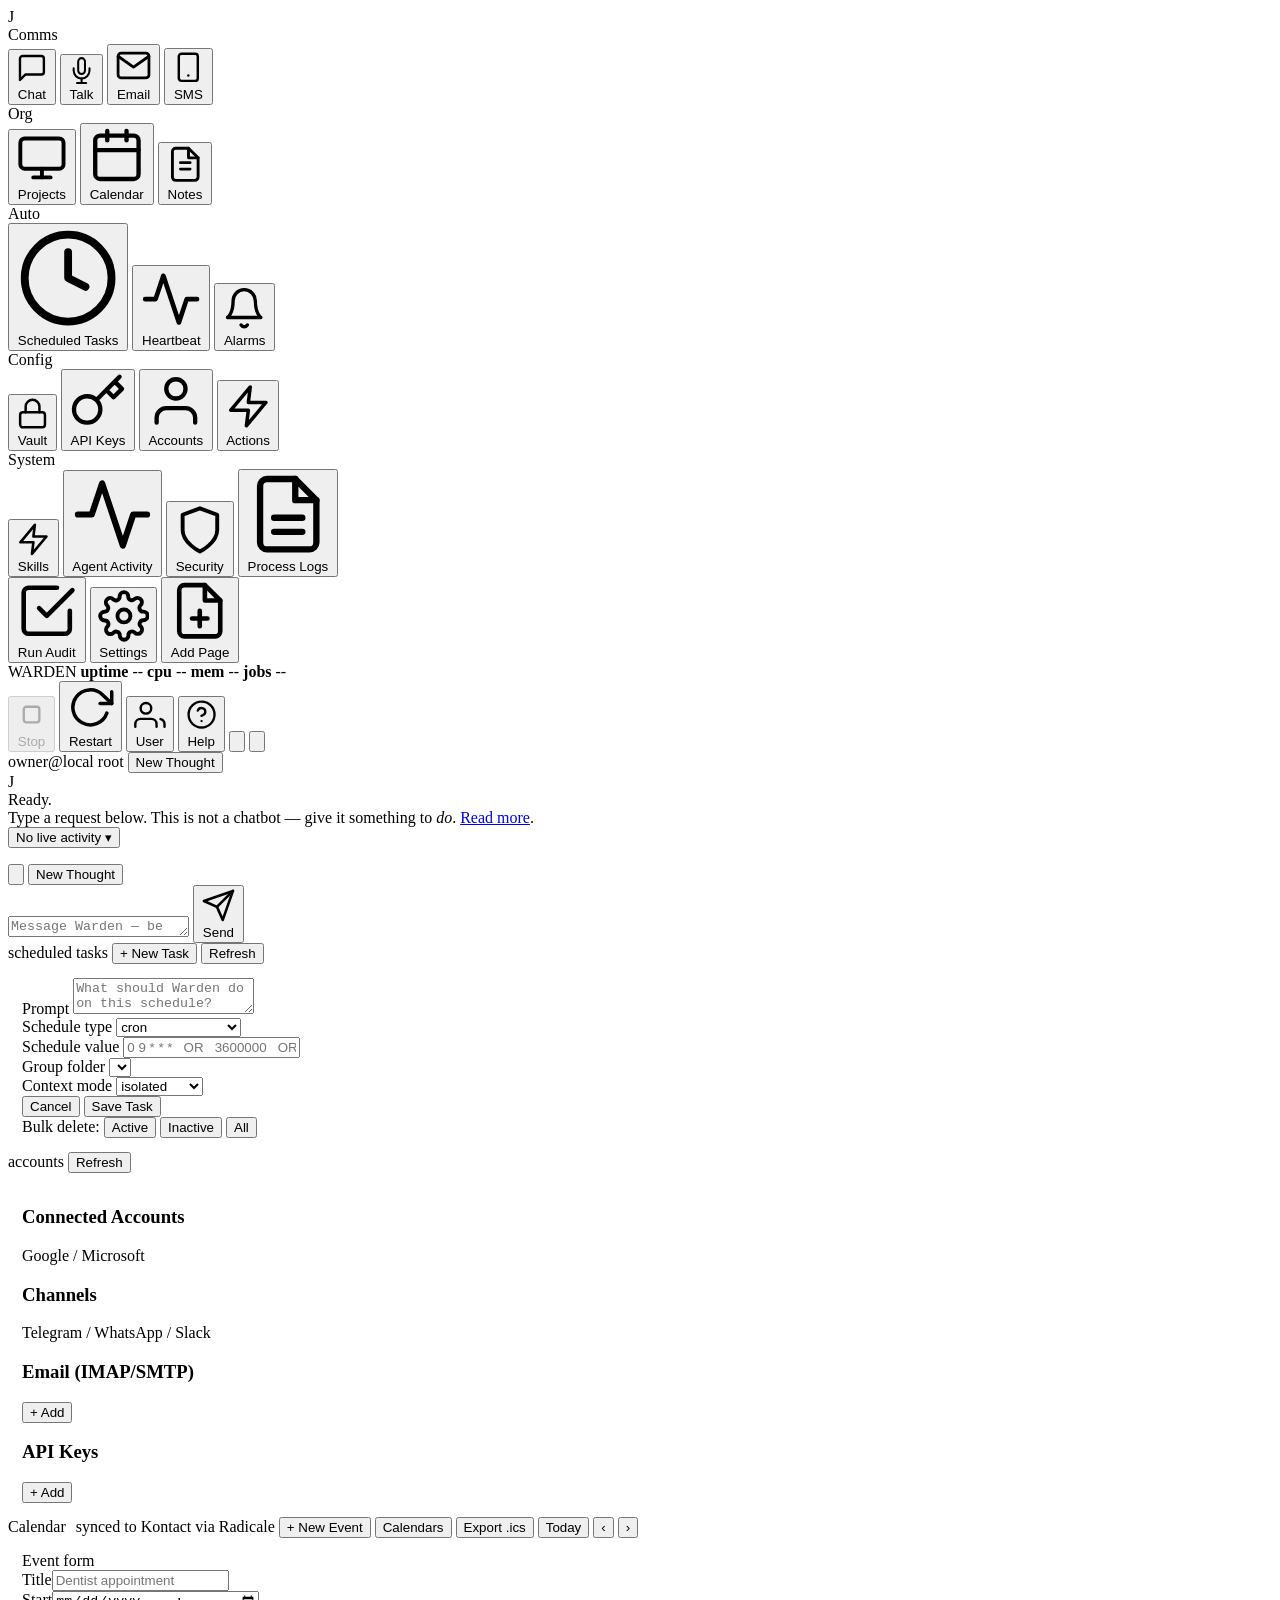
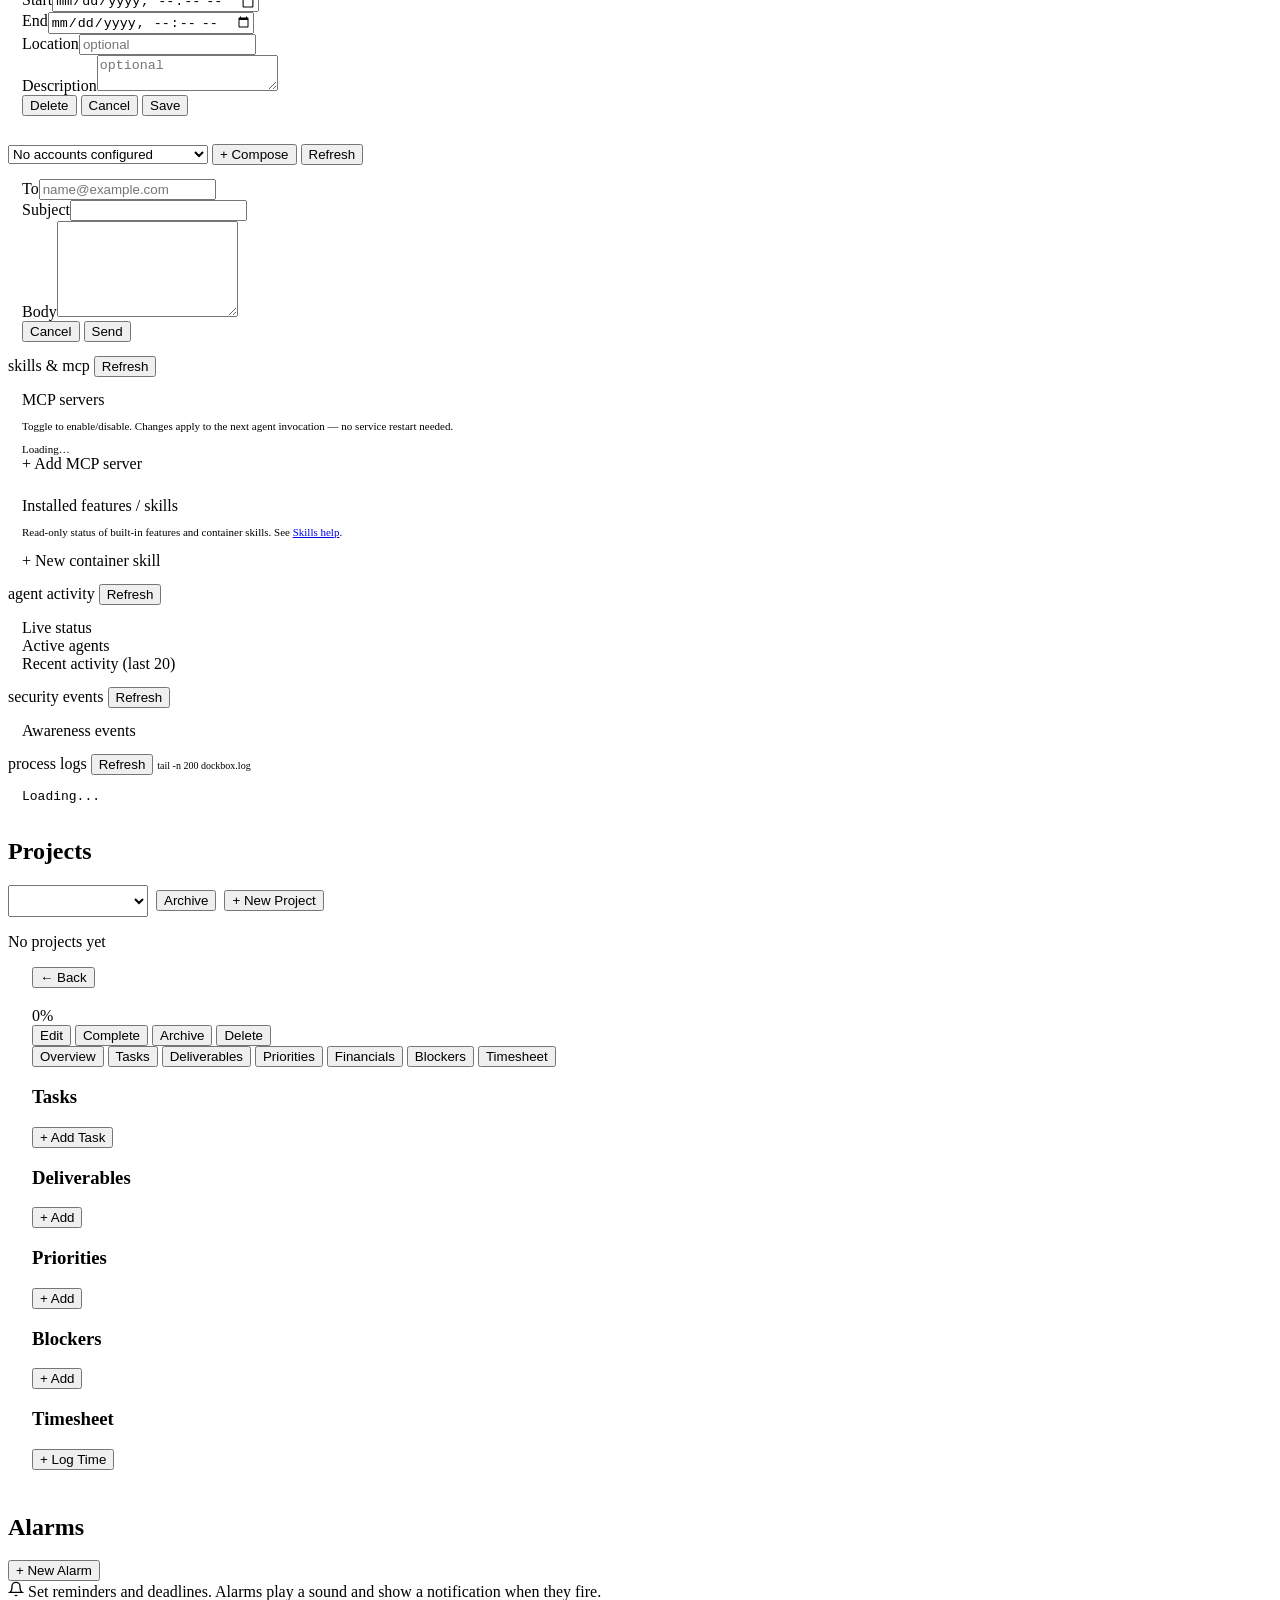
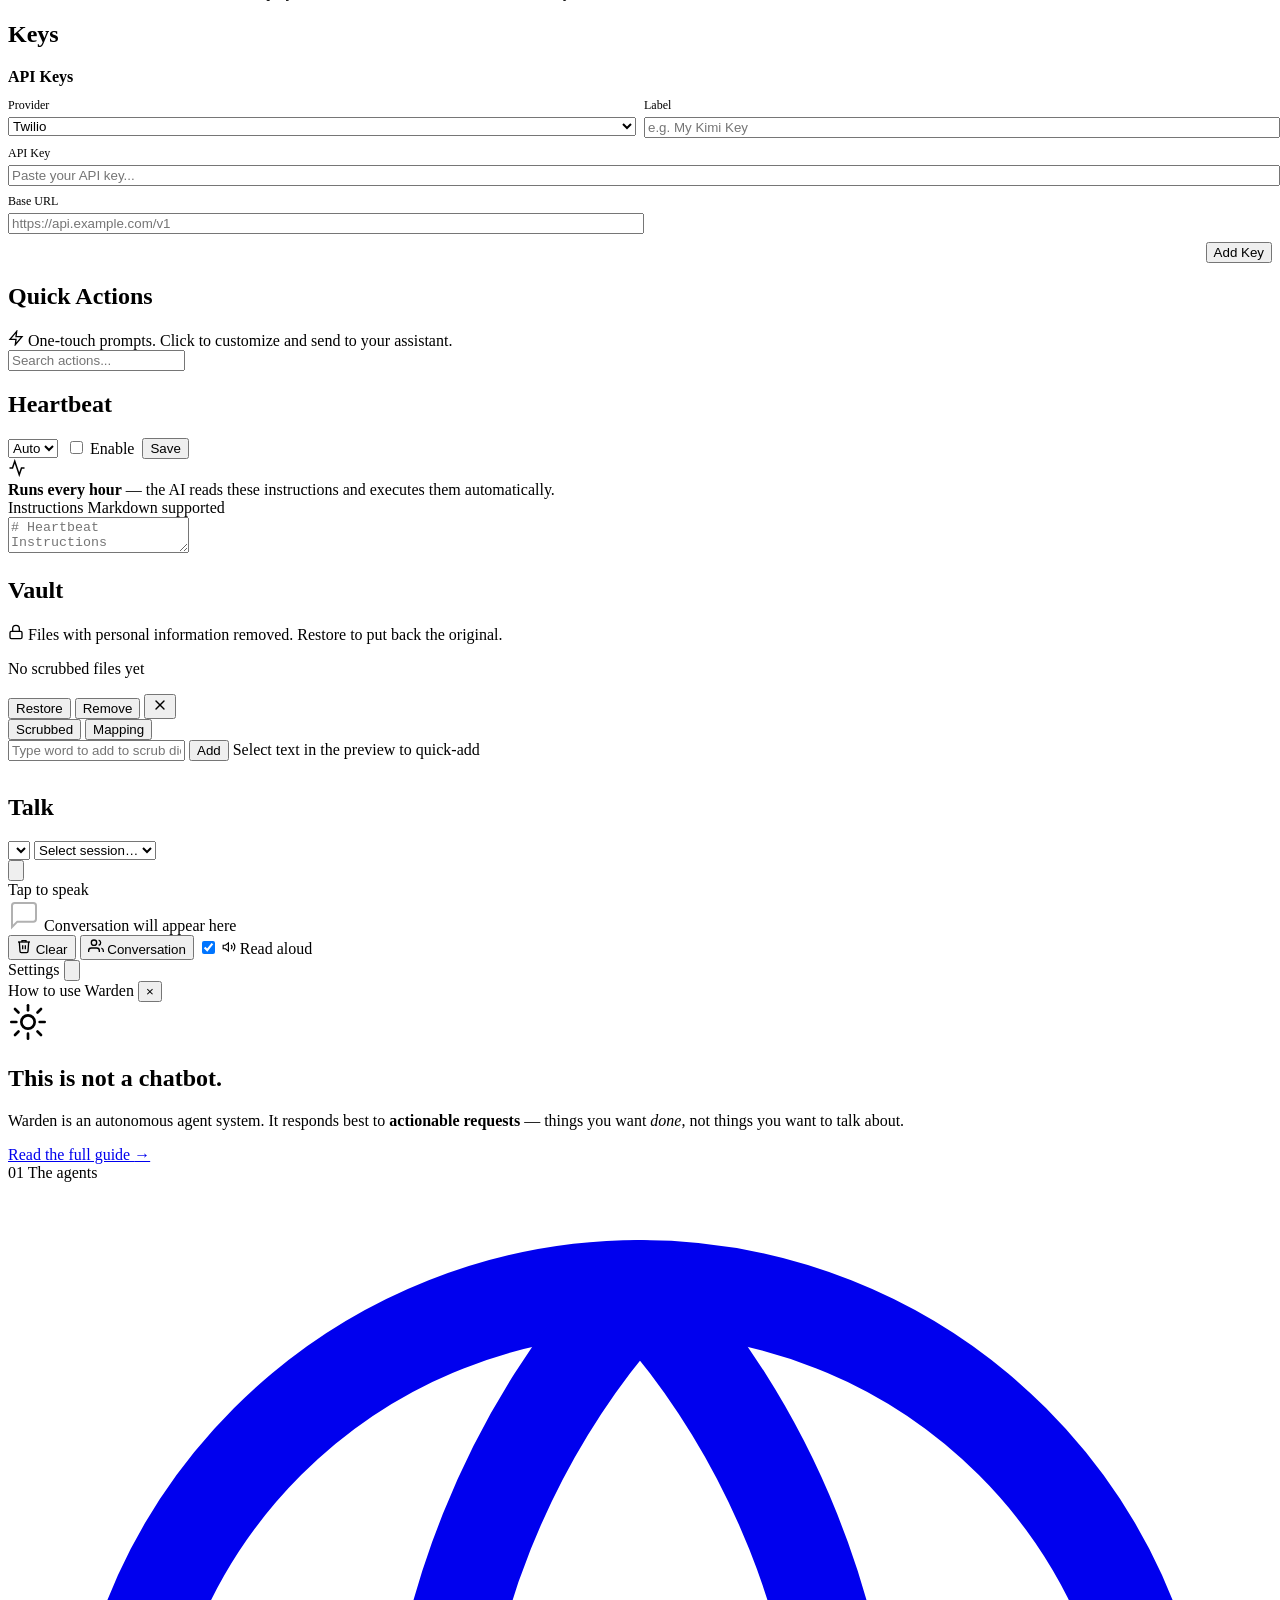
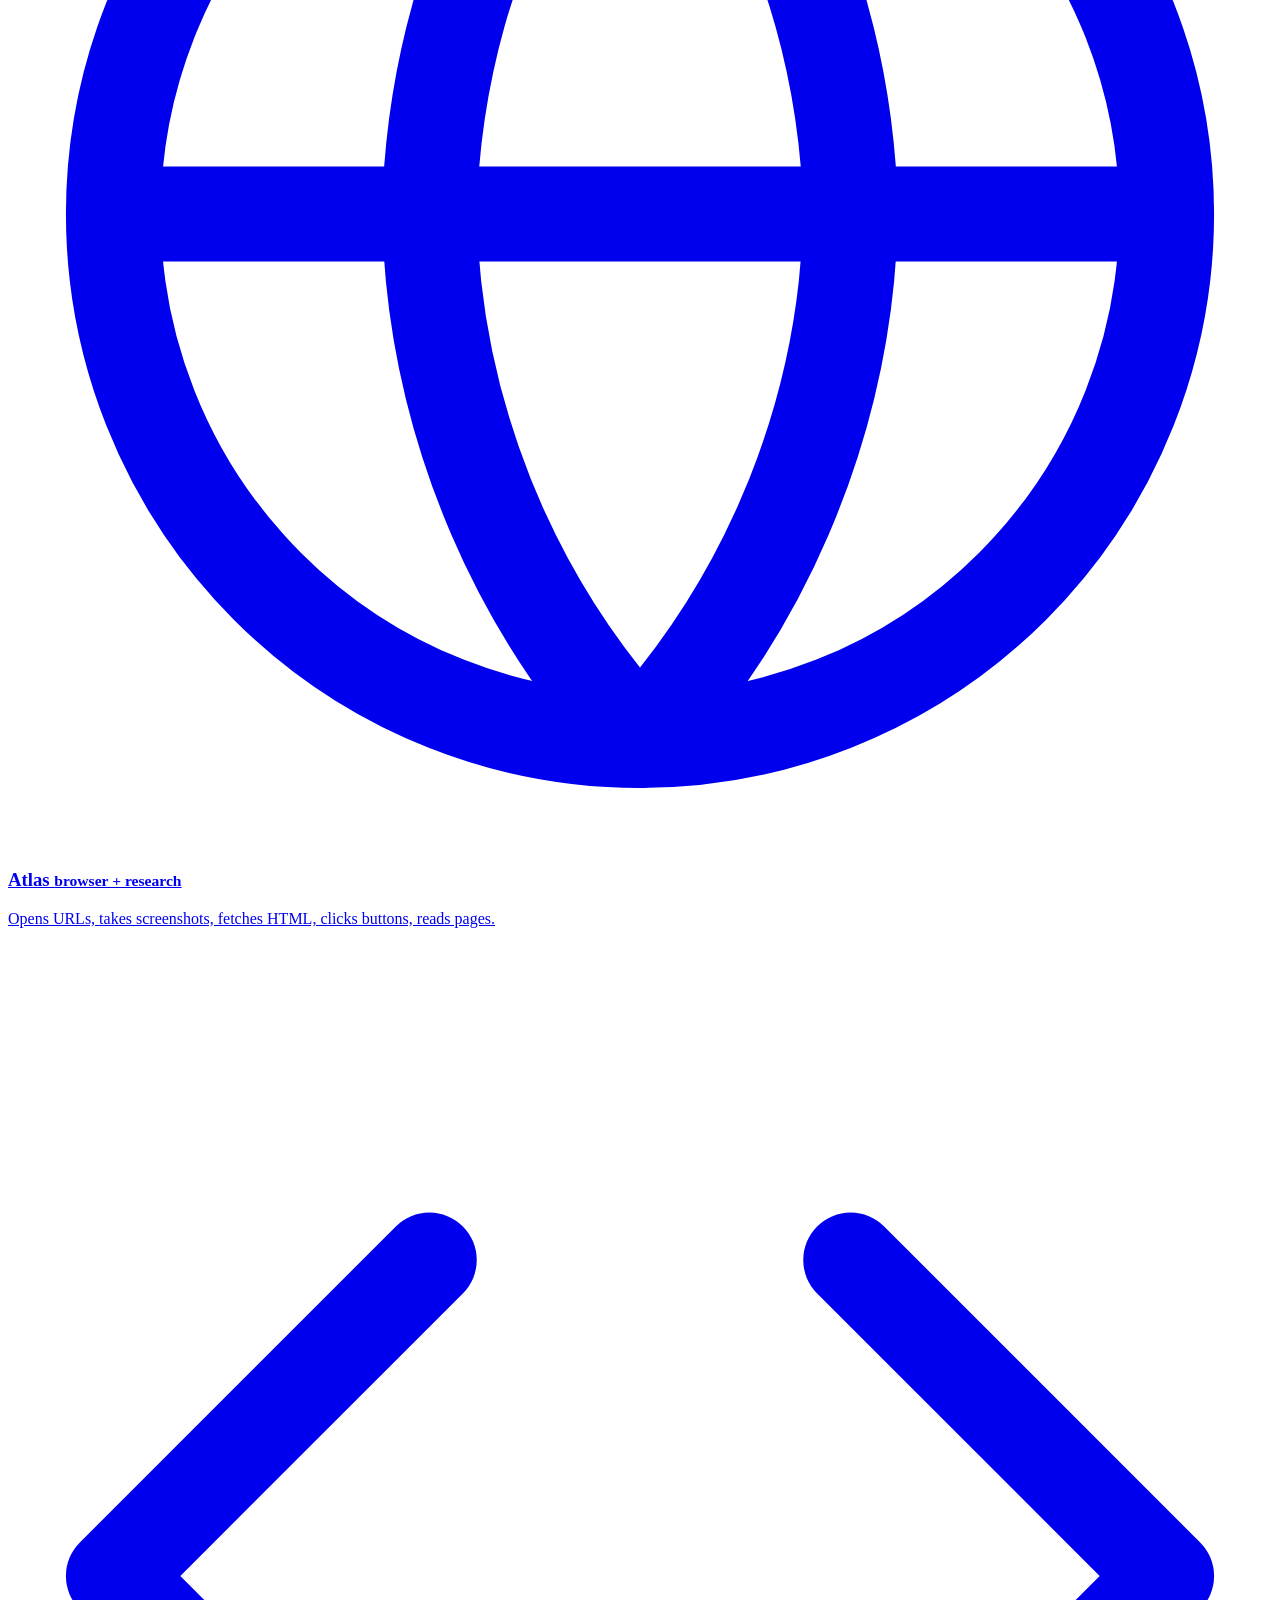
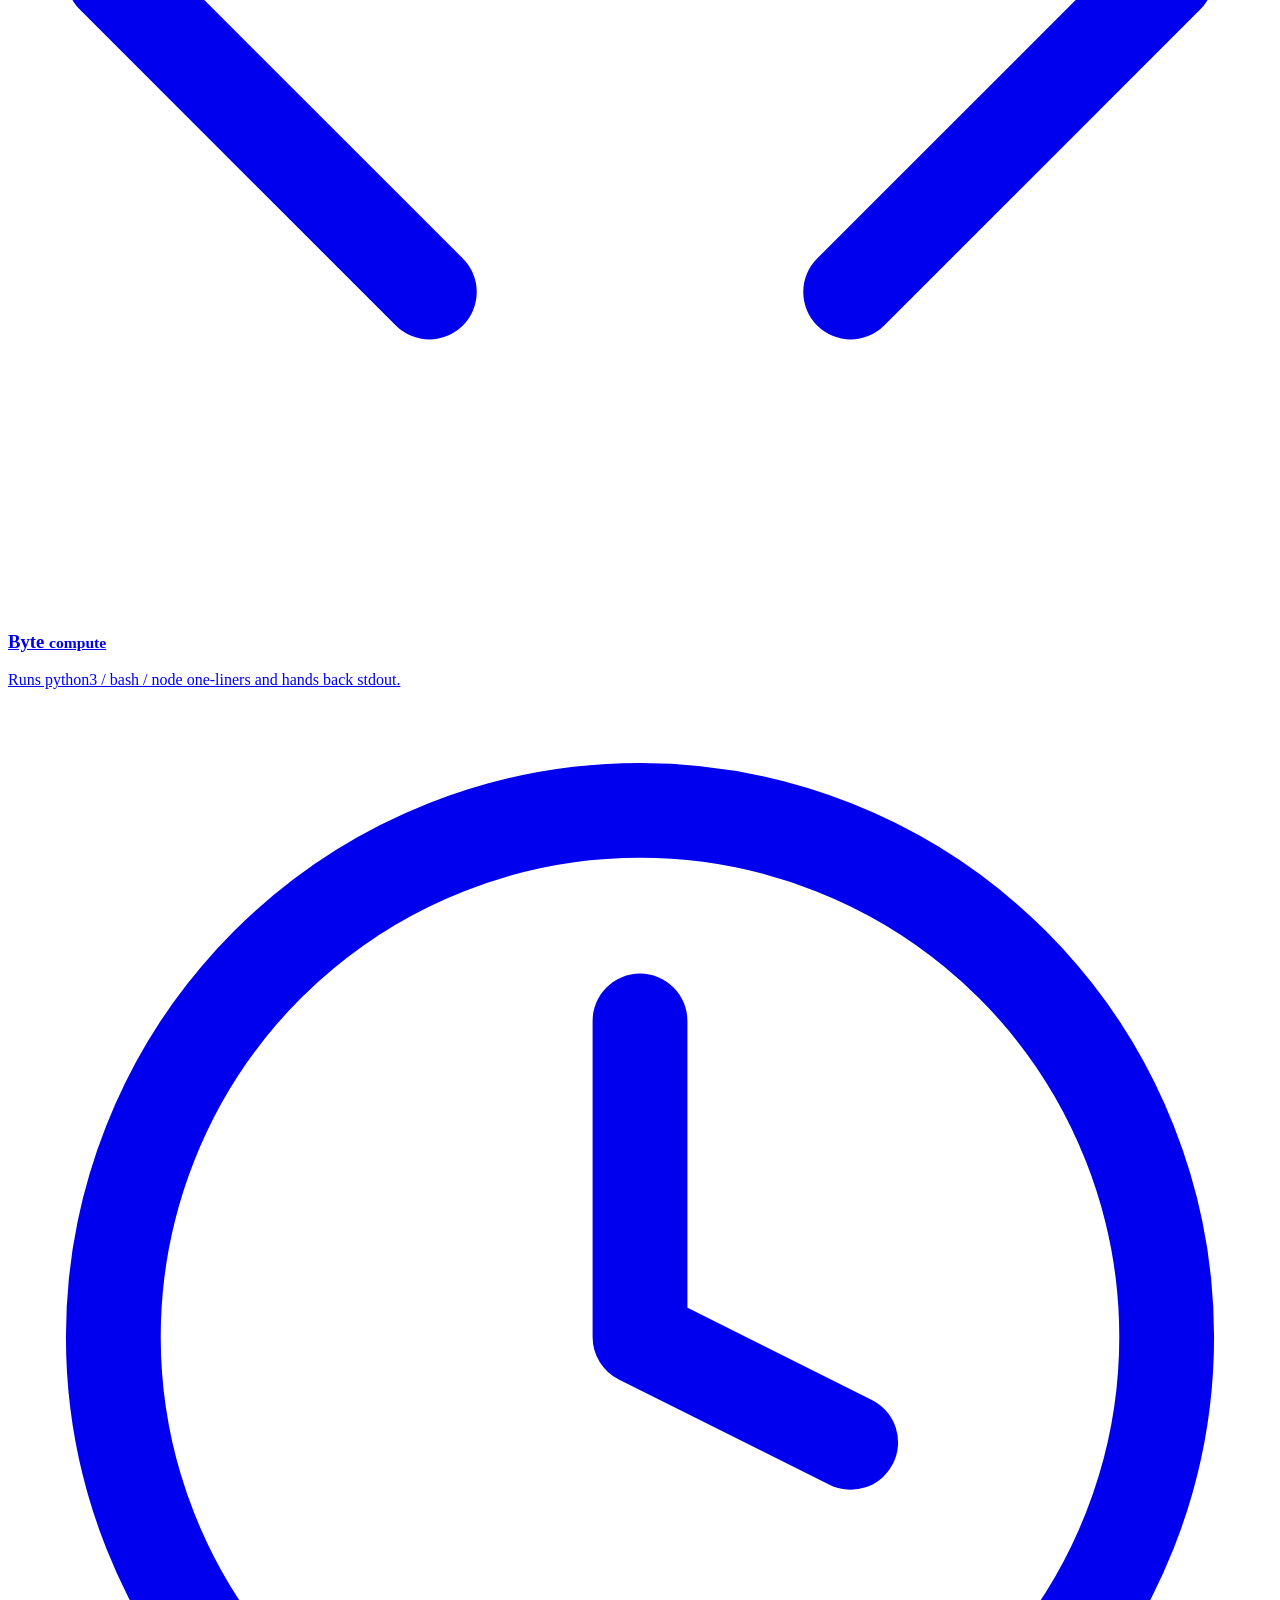
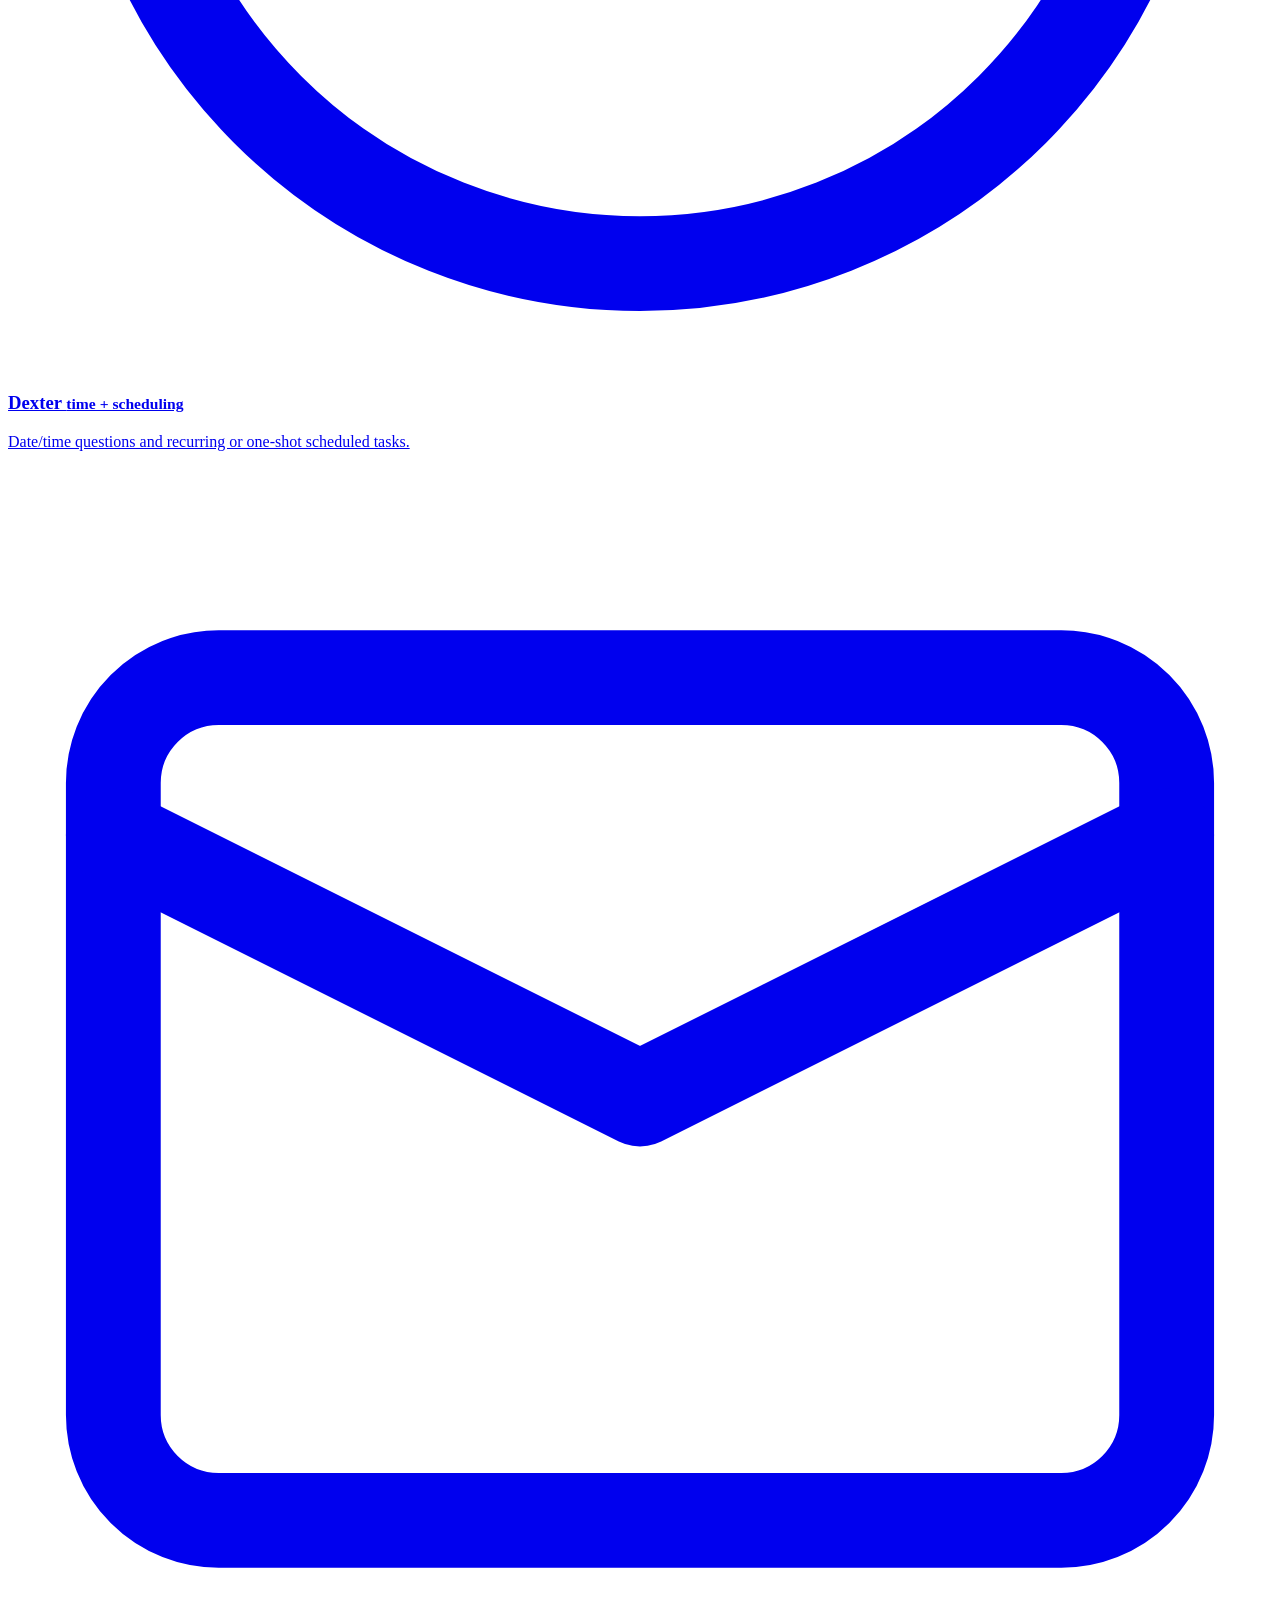
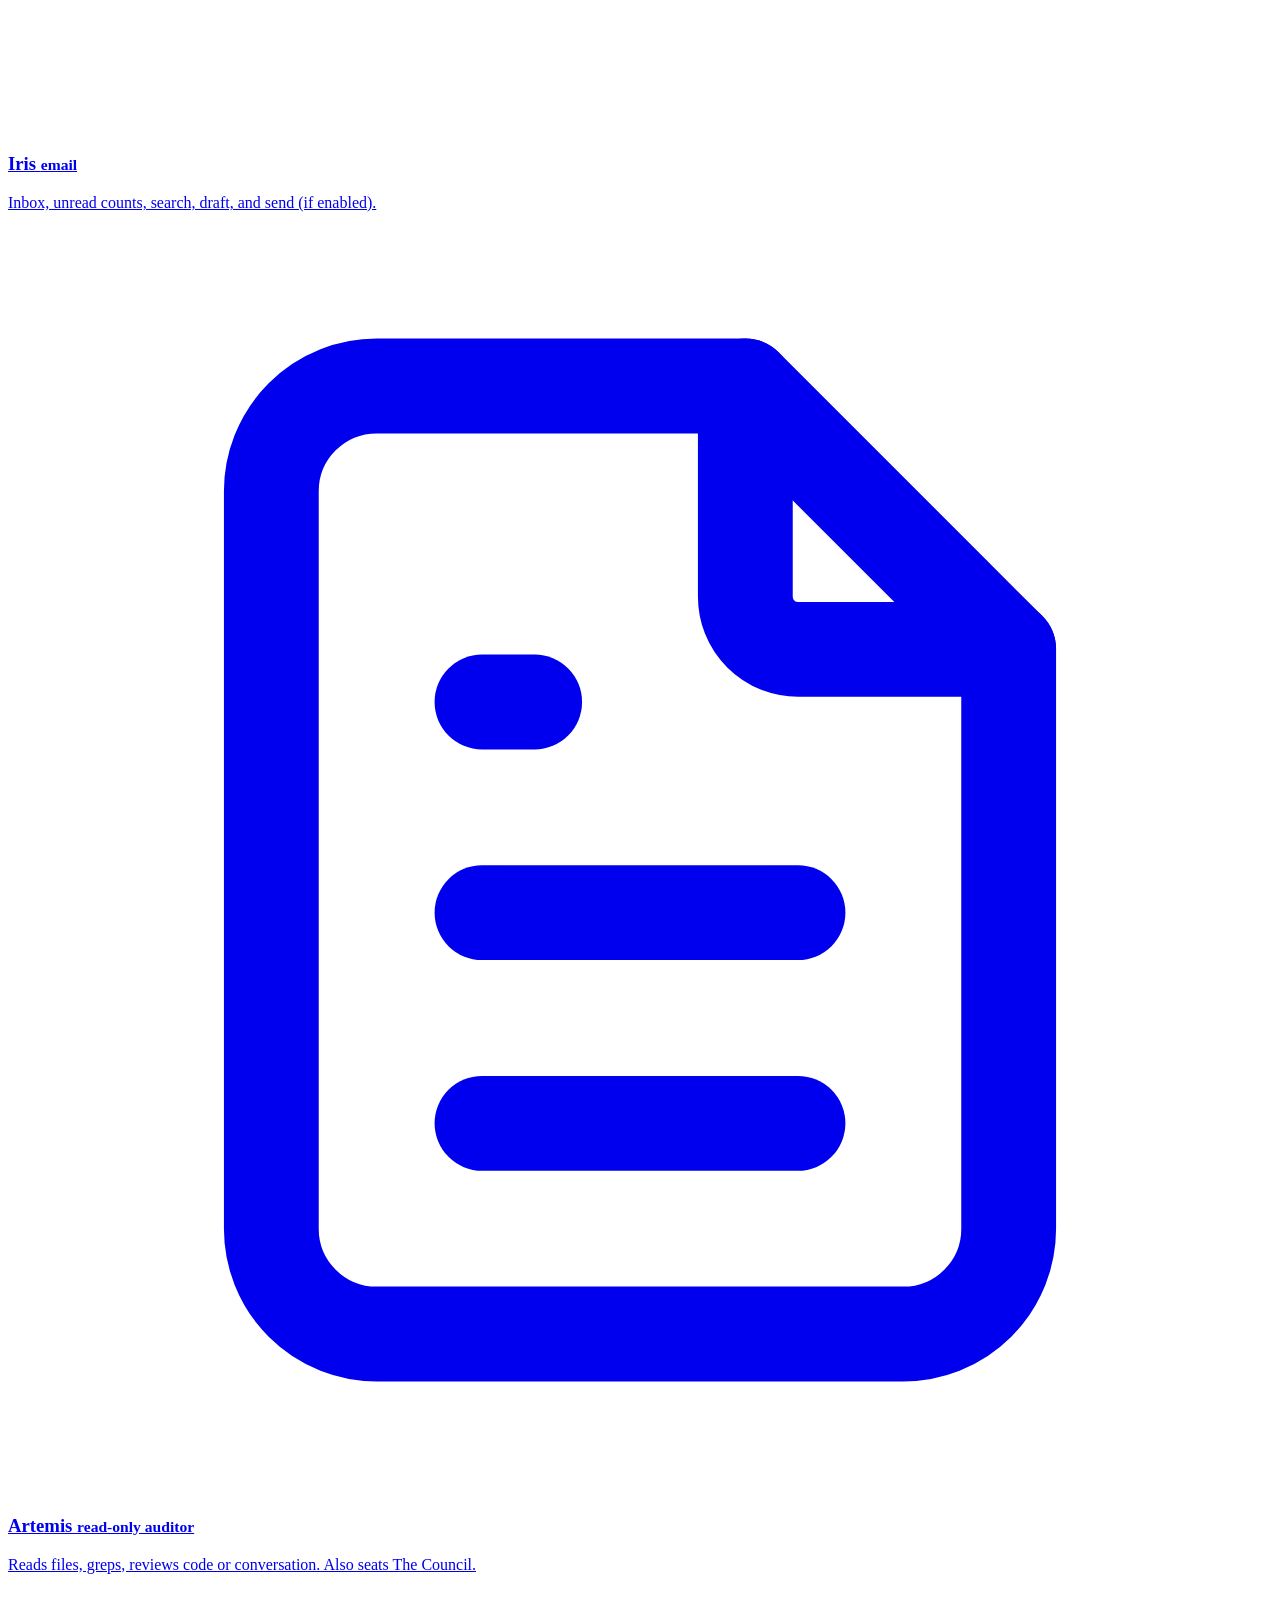
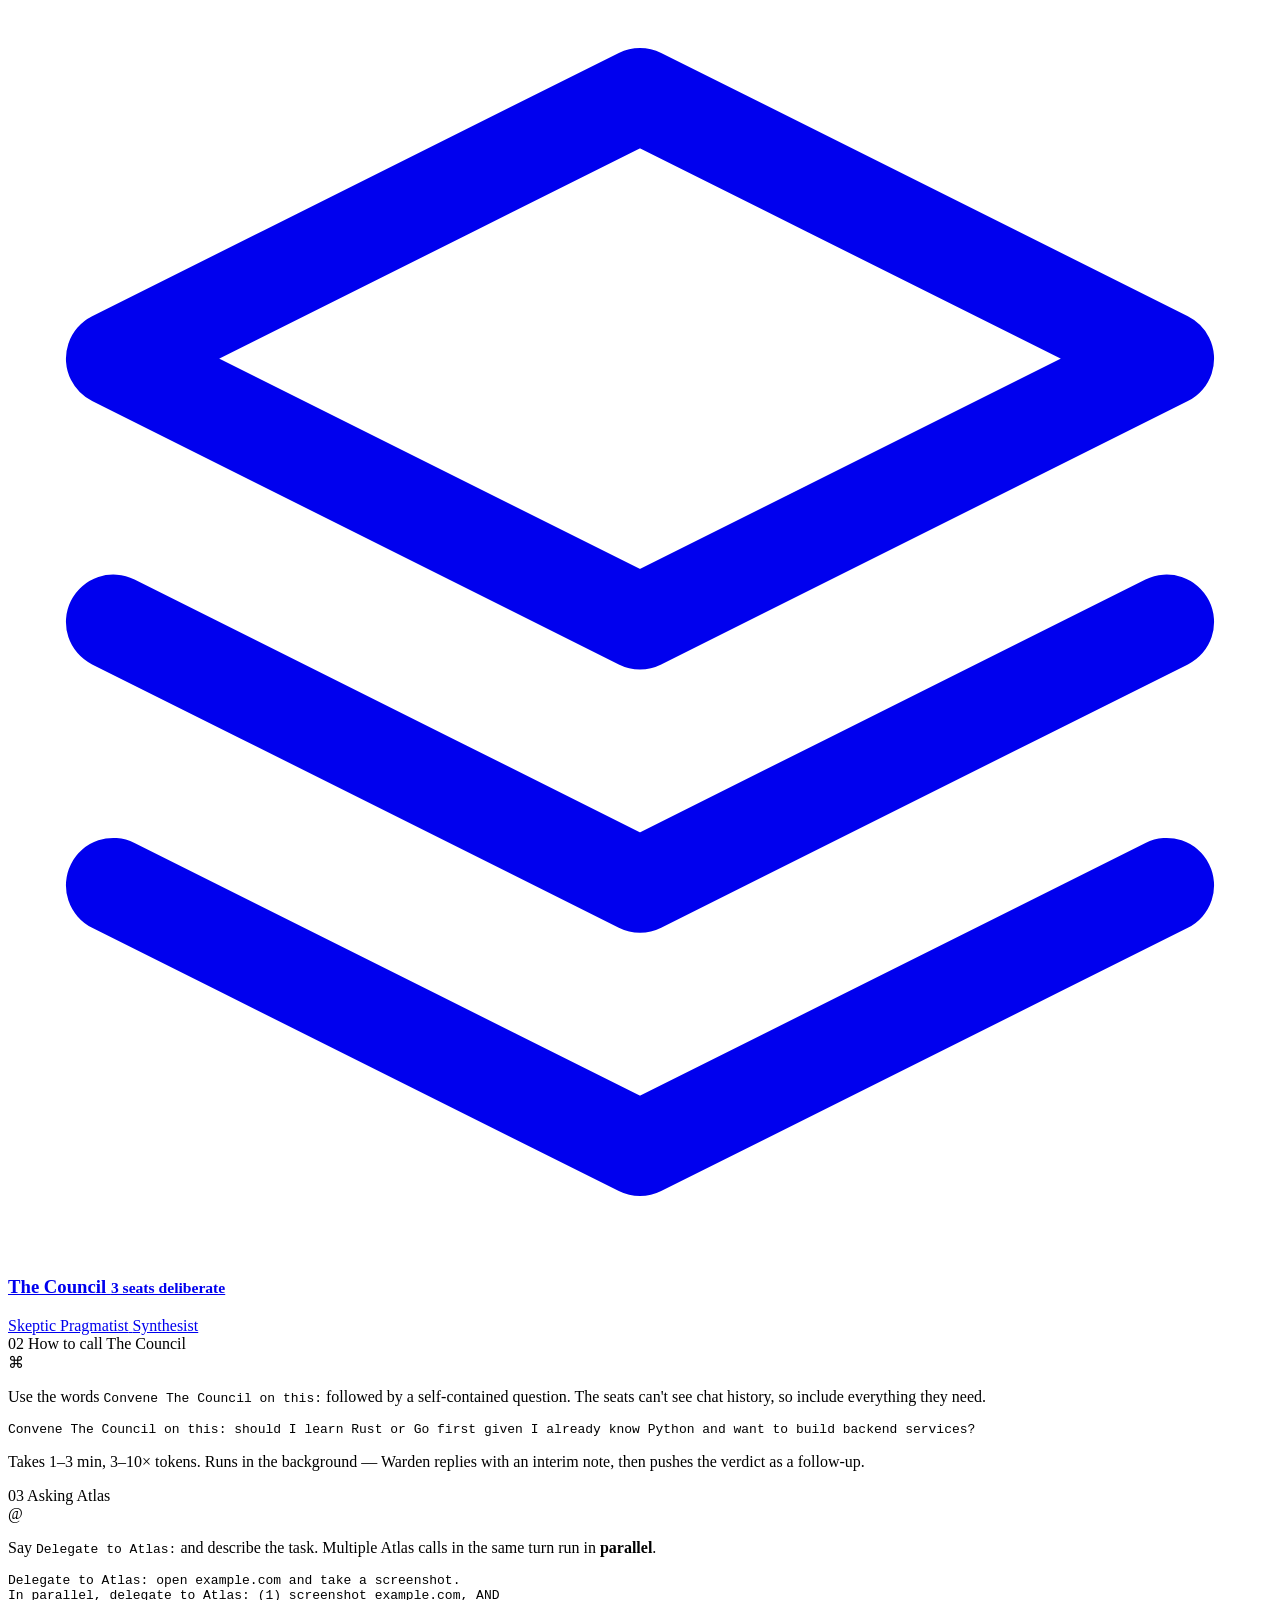
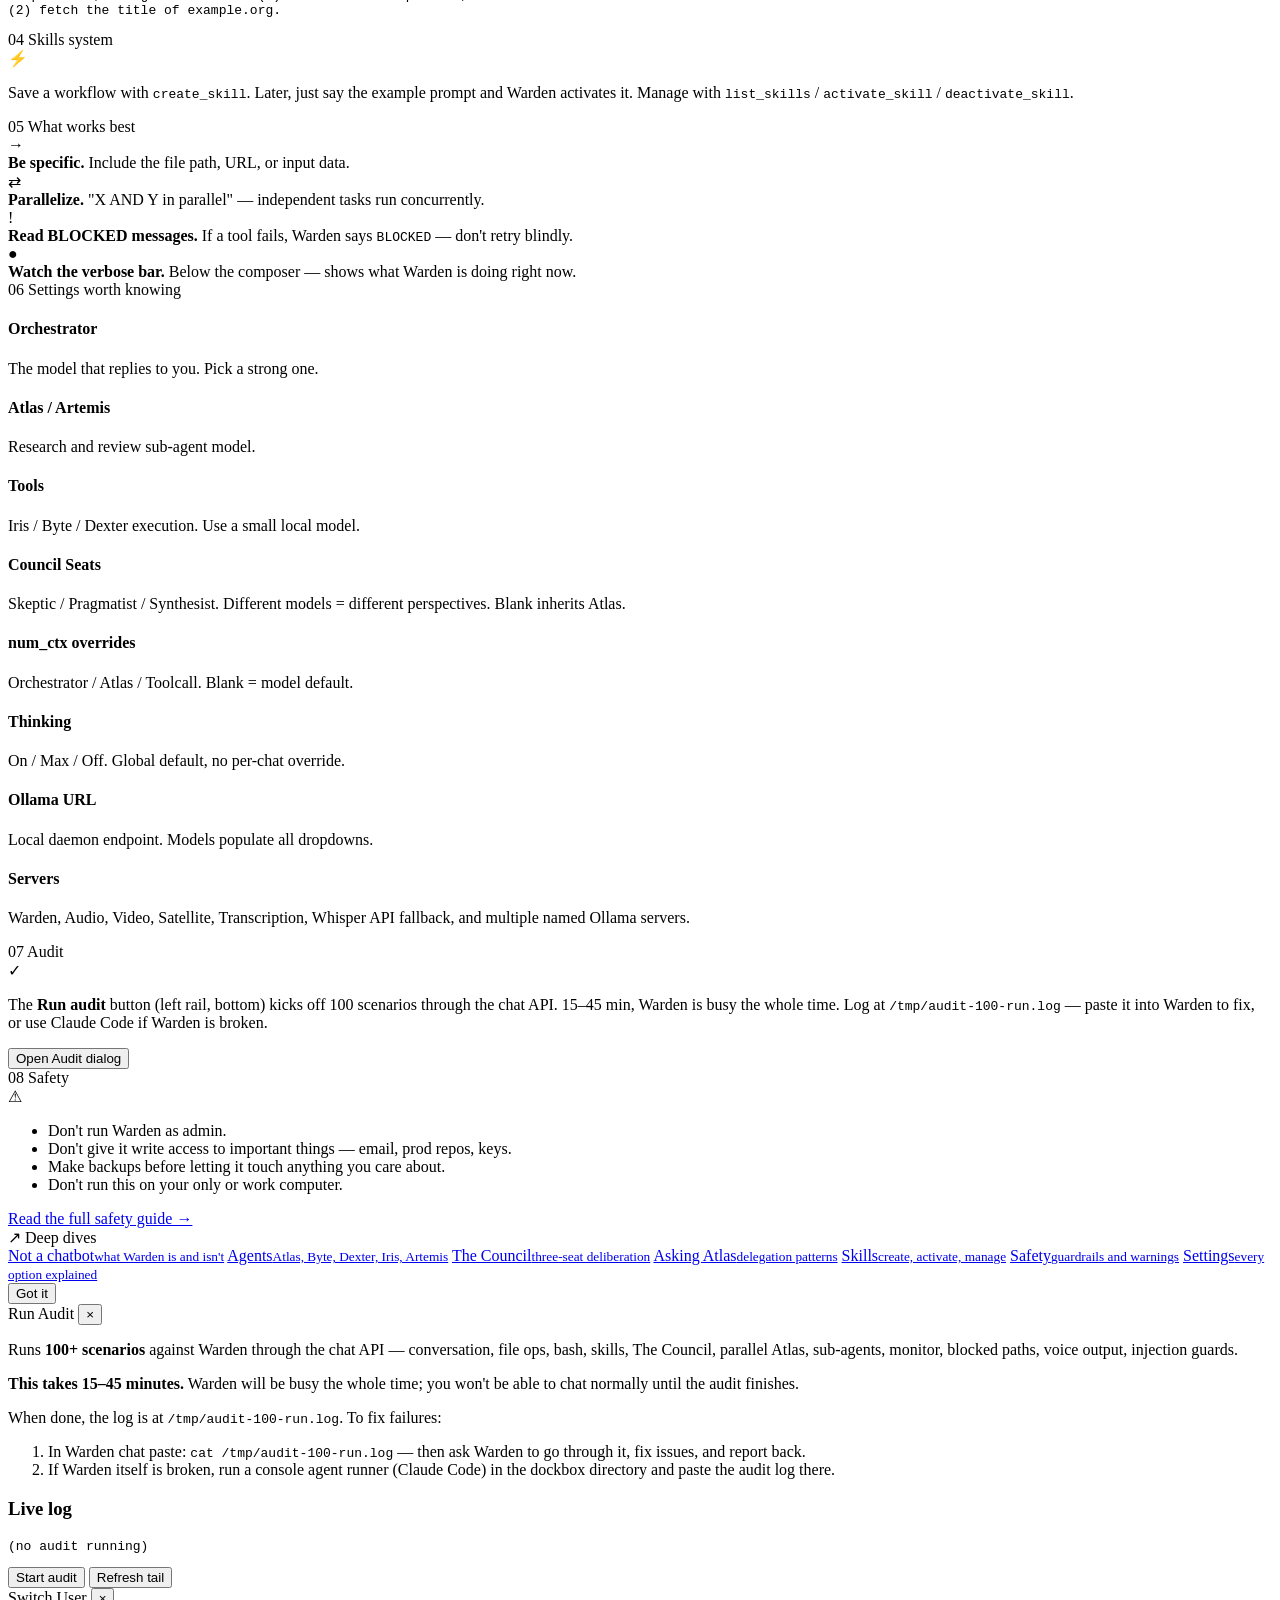
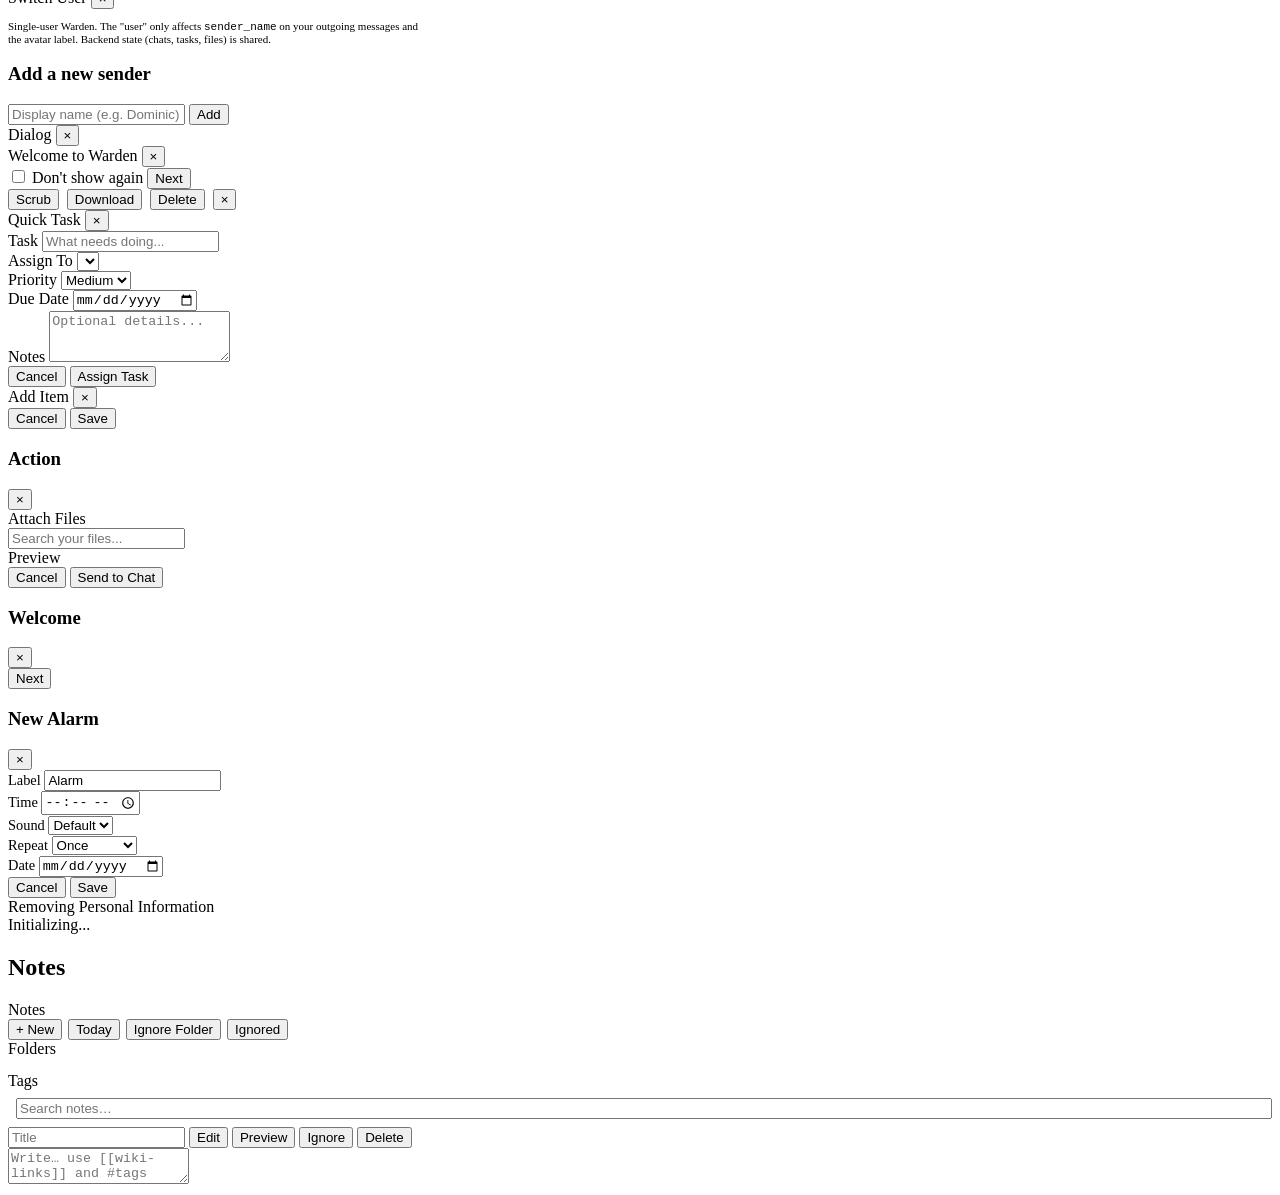
==== public/index.html @ aecdb7ef "fix(settings): restore full Servers card from Legacy; remove self-referential Warden URL" ====
<!DOCTYPE html>
<html lang="en" data-theme="dark">
<head>
<meta charset="utf-8">
<meta name="viewport" content="width=device-width, initial-scale=1">
<meta name="robots" content="noindex, nofollow">
<title>Warden — Dashboard</title>
<link rel="stylesheet" href="/css/style.css">
<!-- Prefetch all help pages in parallel in the background so they open
     instantly when the user clicks a help link. -->
<link rel="prefetch" href="/help/not-a-chatbot.html">
<link rel="prefetch" href="/help/agents.html">
<link rel="prefetch" href="/help/council.html">
<link rel="prefetch" href="/help/atlas.html">
<link rel="prefetch" href="/help/skills.html">
<link rel="prefetch" href="/help/settings.html">
<link rel="prefetch" href="/help/safety.html">
<script>
/* Dark is the default; light is opt-in via localStorage('dockbox-theme'). */
(function(){
  try {
    var t = localStorage.getItem('dockbox-theme');
    if (t === 'light') document.documentElement.setAttribute('data-theme', 'light');
    else document.documentElement.setAttribute('data-theme', 'dark');
  } catch (e) { document.documentElement.setAttribute('data-theme', 'dark'); }
})();
</script>
<link rel="stylesheet" href="/css/userdash-extras.css">
<link rel="stylesheet" href="/css/responsive.css">
</head>
<body>
<div class="app" id="app">

  <!-- Left rail: vertical icon nav -->
  <nav class="rail" aria-label="Primary">
    <div class="rail-logo" title="Warden">J</div>
        <div class="rail-nav">
      <!-- Communicate -->
      <div class="rail-group-label">Comms</div>
      <button class="rail-btn active" data-view="chat" data-tip="Chat">
        <svg viewBox="0 0 24 24" fill="none" stroke="currentColor" stroke-width="1.8" stroke-linecap="round" stroke-linejoin="round"><path d="M21 15a2 2 0 01-2 2H7l-4 4V5a2 2 0 012-2h14a2 2 0 012 2z"/></svg>
        <span class="rail-tip">Chat</span>
      </button>
      <button class="rail-btn" data-view="talk" data-tip="Talk">
        <svg viewBox="0 0 24 24" fill="none" stroke="currentColor" stroke-width="1.8" stroke-linecap="round" stroke-linejoin="round"><path d="M12 1a3 3 0 00-3 3v8a3 3 0 006 0V4a3 3 0 00-3-3z"/><path d="M19 10v2a7 7 0 01-14 0v-2"/><line x1="12" y1="19" x2="12" y2="23"/><line x1="8" y1="23" x2="16" y2="23"/></svg>
        <span class="rail-tip">Talk</span>
      </button>
      <button class="rail-btn" data-view="email" data-tip="Email">
        <svg viewBox="0 0 24 24" fill="none" stroke="currentColor" stroke-width="1.8" stroke-linecap="round" stroke-linejoin="round"><path d="M4 4h16c1.1 0 2 .9 2 2v12c0 1.1-.9 2-2 2H4c-1.1 0-2-.9-2-2V6c0-1.1.9-2 2-2z"/><polyline points="22,6 12,13 2,6"/></svg>
        <span class="rail-tip">Email</span>
      </button>
      <button class="rail-btn" data-view="sms" data-tip="SMS">
        <svg viewBox="0 0 24 24" fill="none" stroke="currentColor" stroke-width="1.8" stroke-linecap="round" stroke-linejoin="round"><rect x="5" y="2" width="14" height="20" rx="2" ry="2"/><line x1="12" y1="18" x2="12.01" y2="18"/></svg>
        <span class="rail-tip">SMS</span>
      </button>
      <!-- Organize -->
      <div class="rail-group-label">Org</div>
      <button class="rail-btn" data-view="projects" data-tip="Projects">
        <svg viewBox="0 0 24 24" fill="none" stroke="currentColor" stroke-width="1.8" stroke-linecap="round" stroke-linejoin="round"><rect x="2" y="3" width="20" height="14" rx="2" ry="2"/><line x1="8" y1="21" x2="16" y2="21"/><line x1="12" y1="17" x2="12" y2="21"/></svg>
        <span class="rail-tip">Projects</span>
      </button>
      <button class="rail-btn" data-view="calendar" data-tip="Calendar">
        <svg viewBox="0 0 24 24" fill="none" stroke="currentColor" stroke-width="1.8" stroke-linecap="round" stroke-linejoin="round"><rect x="3" y="4" width="18" height="18" rx="2"/><line x1="16" y1="2" x2="16" y2="6"/><line x1="8" y1="2" x2="8" y2="6"/><line x1="3" y1="10" x2="21" y2="10"/></svg>
        <span class="rail-tip">Calendar</span>
      </button>
      <button class="rail-btn" data-view="notes" data-tip="Notes">
        <svg viewBox="0 0 24 24" fill="none" stroke="currentColor" stroke-width="1.8" stroke-linecap="round" stroke-linejoin="round"><path d="M14 2H6a2 2 0 00-2 2v16a2 2 0 002 2h12a2 2 0 002-2V8z"/><polyline points="14 2 14 8 20 8"/><line x1="9" y1="15" x2="15" y2="15"/><line x1="9" y1="11" x2="15" y2="11"/></svg>
        <span class="rail-tip">Notes</span>
      </button>
      <!-- Automate -->
      <div class="rail-group-label">Auto</div>
      <button class="rail-btn" data-view="tasks" data-tip="Scheduled Tasks">
        <svg viewBox="0 0 24 24" fill="none" stroke="currentColor" stroke-width="1.8" stroke-linecap="round" stroke-linejoin="round"><circle cx="12" cy="12" r="10"/><polyline points="12 6 12 12 16 14"/></svg>
        <span class="rail-tip">Scheduled Tasks</span>
      </button>
      <button class="rail-btn" data-view="heartbeat" data-tip="Heartbeat">
        <svg viewBox="0 0 24 24" fill="none" stroke="currentColor" stroke-width="1.8" stroke-linecap="round" stroke-linejoin="round"><polyline points="22 12 18 12 15 21 9 3 6 12 2 12"/></svg>
        <span class="rail-tip">Heartbeat</span>
      </button>
      <button class="rail-btn" data-view="alarms" data-tip="Alarms">
        <svg viewBox="0 0 24 24" fill="none" stroke="currentColor" stroke-width="1.8" stroke-linecap="round" stroke-linejoin="round"><path d="M18 8A6 6 0 006 8c0 7-3 9-3 9h18s-3-2-3-9"/><path d="M13.73 21a2 2 0 01-3.46 0"/></svg>
        <span class="rail-tip">Alarms</span>
      </button>
      <!-- Configure -->
      <div class="rail-group-label">Config</div>
      <button class="rail-btn" data-view="vault" data-tip="Vault">
        <svg viewBox="0 0 24 24" fill="none" stroke="currentColor" stroke-width="1.8" stroke-linecap="round" stroke-linejoin="round"><rect x="3" y="11" width="18" height="11" rx="2" ry="2"/><path d="M7 11V7a5 5 0 0110 0v4"/></svg>
        <span class="rail-tip">Vault</span>
      </button>
      <button class="rail-btn" data-view="apikeys" data-tip="API Keys">
        <svg viewBox="0 0 24 24" fill="none" stroke="currentColor" stroke-width="1.8" stroke-linecap="round" stroke-linejoin="round"><path d="M21 2l-2 2m-7.61 7.61a5.5 5.5 0 11-7.778 7.778 5.5 5.5 0 017.777-7.777zm0 0L15.5 7.5m0 0l3 3L22 7l-3-3m-3.5 3.5L19 4"/></svg>
        <span class="rail-tip">API Keys</span>
      </button>
      <button class="rail-btn" data-view="accounts" data-tip="Accounts">
        <svg viewBox="0 0 24 24" fill="none" stroke="currentColor" stroke-width="1.8" stroke-linecap="round" stroke-linejoin="round"><path d="M20 21v-2a4 4 0 0 0-4-4H8a4 4 0 0 0-4 4v2"/><circle cx="12" cy="7" r="4"/></svg>
        <span class="rail-tip">Accounts</span>
      </button>
      <button class="rail-btn" data-view="actions" data-tip="Actions">
        <svg viewBox="0 0 24 24" fill="none" stroke="currentColor" stroke-width="1.8" stroke-linecap="round" stroke-linejoin="round"><polygon points="13 2 3 14 12 14 11 22 21 10 12 10 13 2"/></svg>
        <span class="rail-tip">Actions</span>
      </button>
      <!-- System -->
      <div class="rail-group-label">System</div>
      <button class="rail-btn" data-view="skills" data-tip="Skills">
        <svg viewBox="0 0 24 24" fill="none" stroke="currentColor" stroke-width="1.8" stroke-linecap="round" stroke-linejoin="round"><polygon points="13 2 3 14 12 14 11 22 21 10 12 10 13 2"/></svg>
        <span class="rail-tip">Skills</span>
      </button>
      <button class="rail-btn" data-view="activity" data-tip="Agent Activity">
        <svg viewBox="0 0 24 24" fill="none" stroke="currentColor" stroke-width="1.8" stroke-linecap="round" stroke-linejoin="round"><polyline points="22 12 18 12 15 21 9 3 6 12 2 12"/></svg>
        <span class="rail-tip">Agent Activity</span>
      </button>
      <button class="rail-btn" data-view="security" data-tip="Security">
        <svg viewBox="0 0 24 24" fill="none" stroke="currentColor" stroke-width="1.8" stroke-linecap="round" stroke-linejoin="round"><path d="M12 22s8-4 8-10V5l-8-3-8 3v7c0 6 8 10 8 10z"/></svg>
        <span class="rail-tip">Security</span>
      </button>
      <button class="rail-btn" data-view="logs" data-tip="Process Logs">
        <svg viewBox="0 0 24 24" fill="none" stroke="currentColor" stroke-width="1.8" stroke-linecap="round" stroke-linejoin="round"><path d="M14 2H6a2 2 0 00-2 2v16a2 2 0 002 2h12a2 2 0 002-2V8z"/><polyline points="14 2 14 8 20 8"/><line x1="16" y1="13" x2="8" y2="13"/><line x1="16" y1="17" x2="8" y2="17"/></svg>
        <span class="rail-tip">Process Logs</span>
      </button>
    </div>
    <div class="rail-footer">
      <button class="rail-btn" id="btnAudit" data-tip="Run Audit">
        <svg viewBox="0 0 24 24" fill="none" stroke="currentColor" stroke-width="1.8" stroke-linecap="round" stroke-linejoin="round"><path d="M9 11l3 3L22 4"/><path d="M21 12v7a2 2 0 0 1-2 2H5a2 2 0 0 1-2-2V5a2 2 0 0 1 2-2h11"/></svg>
        <span class="rail-tip">Run Audit</span>
      </button>
      <button class="rail-btn" id="btnSettings" data-tip="Settings">
        <svg viewBox="0 0 24 24" fill="none" stroke="currentColor" stroke-width="1.8" stroke-linecap="round" stroke-linejoin="round"><circle cx="12" cy="12" r="3"/><path d="M19.4 15a1.65 1.65 0 0 0 .33 1.82l.06.06a2 2 0 1 1-2.83 2.83l-.06-.06a1.65 1.65 0 0 0-1.82-.33 1.65 1.65 0 0 0-1 1.51V21a2 2 0 0 1-4 0v-.09A1.65 1.65 0 0 0 9 19.4a1.65 1.65 0 0 0-1.82.33l-.06.06a2 2 0 1 1-2.83-2.83l.06-.06a1.65 1.65 0 0 0 .33-1.82 1.65 1.65 0 0 0-1.51-1H3a2 2 0 0 1 0-4h.09A1.65 1.65 0 0 0 4.6 9a1.65 1.65 0 0 0-.33-1.82l-.06-.06a2 2 0 1 1 2.83-2.83l.06.06a1.65 1.65 0 0 0 1.82.33H9a1.65 1.65 0 0 0 1-1.51V3a2 2 0 0 1 4 0v.09a1.65 1.65 0 0 0 1 1.51 1.65 1.65 0 0 0 1.82-.33l.06-.06a2 2 0 1 1 2.83 2.83l-.06.06a1.65 1.65 0 0 0-.33 1.82V9a1.65 1.65 0 0 0 1.51 1H21a2 2 0 0 1 0 4h-.09a1.65 1.65 0 0 0-1.51 1z"/></svg>
        <span class="rail-tip">Settings</span>
      </button>
      <button class="rail-btn" id="btnAddPage" data-tip="Add Dashboard Page (Beta)">
        <svg viewBox="0 0 24 24" fill="none" stroke="currentColor" stroke-width="1.8" stroke-linecap="round" stroke-linejoin="round"><path d="M14 2H6a2 2 0 0 0-2 2v16a2 2 0 0 0 2 2h12a2 2 0 0 0 2-2V8z"/><polyline points="14 2 14 8 20 8"/><line x1="12" y1="18" x2="12" y2="12"/><line x1="9" y1="15" x2="15" y2="15"/></svg>
        <span class="rail-tip">Add Page</span>
      </button>
    </div>
  </nav>

  <!-- Main column -->
  <div class="main">
    <header class="topbar">
      <div class="topbar-title">
        <span class="dot" id="statusDot"></span>
        <span class="topbar-name" id="assistantName">WARDEN</span>
        <span class="topbar-stats" id="topbarStats">
          <span><b>uptime</b> <span id="statUptime">--</span></span>
          <span><b>cpu</b> <span id="statCpu">--</span></span>
          <span><b>mem</b> <span id="statMem">--</span></span>
          <span><b>jobs</b> <span id="statTasks">--</span></span>
        </span>
      </div>
      <div class="spacer"></div>
      <div class="topbar-actions">
        <button class="tbtn" id="btnStop" title="Stop the running agent" disabled>
          <svg viewBox="0 0 24 24" fill="none" stroke="currentColor" stroke-width="1.8" stroke-linecap="round" stroke-linejoin="round"><rect x="6" y="6" width="12" height="12" rx="2"/></svg>
          Stop
        </button>
        <button class="tbtn" id="btnRestart" title="Restart server">
          <svg viewBox="0 0 24 24" fill="none" stroke="currentColor" stroke-width="1.8" stroke-linecap="round" stroke-linejoin="round"><polyline points="23 4 23 10 17 10"/><path d="M20.49 15a9 9 0 11-2.12-9.36L23 10"/></svg>
          Restart
        </button>
        <button class="tbtn" id="btnSwitchUser" title="Switch user">
          <svg viewBox="0 0 24 24" fill="none" stroke="currentColor" stroke-width="1.8" stroke-linecap="round" stroke-linejoin="round"><path d="M17 21v-2a4 4 0 0 0-4-4H5a4 4 0 0 0-4 4v2"/><circle cx="9" cy="7" r="4"/><path d="M23 21v-2a4 4 0 0 0-3-3.87"/></svg>
          <span id="switchUserLabel">User</span>
        </button>
        <button class="tbtn" id="btnHelp" title="Help">
          <svg viewBox="0 0 24 24" fill="none" stroke="currentColor" stroke-width="1.8" stroke-linecap="round" stroke-linejoin="round"><circle cx="12" cy="12" r="10"/><path d="M9.09 9a3 3 0 015.83 1c0 2-3 3-3 3"/><line x1="12" y1="17" x2="12.01" y2="17"/></svg>
          Help
        </button>
        <button class="tbtn" id="btnTheme" title="Toggle theme">
          <svg viewBox="0 0 24 24" fill="none" stroke="currentColor" stroke-width="1.8" stroke-linecap="round" stroke-linejoin="round" id="themeIcon"><circle cx="12" cy="12" r="4"/><path d="M12 2v2M12 20v2M4.93 4.93l1.41 1.41M17.66 17.66l1.41 1.41M2 12h2M20 12h2M4.93 19.07l1.41-1.41M17.66 6.34l1.41-1.41"/></svg>
        </button>
        <!-- Mobile-only settings button; desktop uses the one in .rail-footer -->
        <button class="tbtn" id="btnSettingsMobile" title="Settings">
          <svg viewBox="0 0 24 24" fill="none" stroke="currentColor" stroke-width="1.8" stroke-linecap="round" stroke-linejoin="round"><circle cx="12" cy="12" r="3"/><path d="M19.4 15a1.65 1.65 0 0 0 .33 1.82l.06.06a2 2 0 1 1-2.83 2.83l-.06-.06a1.65 1.65 0 0 0-1.82-.33 1.65 1.65 0 0 0-1 1.51V21a2 2 0 0 1-4 0v-.09A1.65 1.65 0 0 0 9 19.4a1.65 1.65 0 0 0-1.82.33l-.06.06a2 2 0 1 1-2.83-2.83l.06-.06a1.65 1.65 0 0 0 .33-1.82 1.65 1.65 0 0 0-1.51-1H3a2 2 0 0 1 0-4h.09A1.65 1.65 0 0 0 4.6 9a1.65 1.65 0 0 0-.33-1.82l-.06-.06a2 2 0 1 1 2.83-2.83l.06.06a1.65 1.65 0 0 0 1.82.33H9a1.65 1.65 0 0 0 1-1.51V3a2 2 0 0 1 4 0v.09a1.65 1.65 0 0 0 1 1.51 1.65 1.65 0 0 0 1.82-.33l.06-.06a2 2 0 1 1 2.83 2.83l-.06.06a1.65 1.65 0 0 0-.33 1.82V9a1.65 1.65 0 0 0 1.51 1H21a2 2 0 0 1 0 4h-.09a1.65 1.65 0 0 0-1.51 1z"/></svg>
        </button>
      </div>
    </header>

    <div class="content">
      <!-- ===== Chat view ===== -->
      <section class="view active" id="view-chat">
        <div class="chat">
          <div class="chat-meta-row" id="chatMetaRow">
            <span class="chip" id="chipSession">owner@local</span>
            <span class="chip" id="chipIdea">root</span>
            <span class="spacer" style="flex:1"></span>
            <button class="btn btn-ghost btn-sm" id="btnNewThought" title="Start a fresh thought (clears cursor)">New Thought</button>
          </div>

          <div class="messages" id="messages">
            <div class="msg-empty" id="msgEmpty">
              <div class="big">J</div>
              <div>Ready.</div>
              <div class="hint">Type a request below. This is not a chatbot — give it something to <em>do</em>. <a href="/help/not-a-chatbot.html" target="_blank">Read more</a>.</div>
            </div>
          </div>

          <div class="progress-panel collapsed" id="progressPanel">
            <button class="progress-panel-header" id="progressPanelHeader" type="button" aria-expanded="false">
              <span class="live-dot"></span>
              <span class="progress-summary" id="progressSummary">No live activity</span>
              <span class="progress-count" id="progressCount"></span>
              <span class="progress-chevron" aria-hidden="true">▾</span>
            </button>
            <div class="progress-panel-body" id="progressBody">
              <ul class="progress-list" id="progressList"></ul>
            </div>
          </div>

          <div class="composer">
            <div class="composer-tools">
              <button class="btn btn-ghost btn-icon" id="btnVoice" title="Voice input">
                <svg viewBox="0 0 24 24" fill="none" stroke="currentColor" stroke-width="1.8" stroke-linecap="round" stroke-linejoin="round"><path d="M12 1a3 3 0 00-3 3v8a3 3 0 006 0V4a3 3 0 00-3-3z"/><path d="M19 10v2a7 7 0 01-14 0v-2"/><line x1="12" y1="19" x2="12" y2="23"/><line x1="8" y1="23" x2="16" y2="23"/></svg>
              </button>
              <!-- Mobile-only: relocated from the chat header (which wraps and
                   creates blank space on phone). Hidden on desktop via CSS. -->
              <button class="btn btn-ghost btn-sm" id="btnNewThoughtMobile" title="Start a fresh thought (clears cursor)">New Thought</button>
              <span class="spacer"></span>
            </div>
            <div class="composer-input-row">
              <textarea id="chatInput" rows="1" placeholder="Message Warden — be specific, ask for action. Enter to send, Shift+Enter for newline."></textarea>
              <button class="btn btn-primary" id="btnSend" title="Send">
                <svg viewBox="0 0 24 24" fill="none" stroke="currentColor" stroke-width="1.8" stroke-linecap="round" stroke-linejoin="round"><line x1="22" y1="2" x2="11" y2="13"/><polygon points="22 2 15 22 11 13 2 9 22 2"/></svg>
                Send
              </button>
            </div>
          </div>
        </div>
      </section>

      <!-- ===== Scheduled Tasks view ===== -->
      <section class="view" id="view-tasks">
        <div class="chat-meta-row">
          <span class="chip">scheduled tasks</span>
          <span class="spacer"></span>
          <button class="btn btn-primary btn-sm" id="btnNewTask">+ New Task</button>
          <button class="btn btn-ghost btn-sm" id="btnRefreshTasks">Refresh</button>
        </div>
        <div style="overflow-y:auto;padding:14px;flex:1;min-height:0">
          <div class="task-form hidden" id="taskForm">
            <div class="full">
              <label>Prompt</label>
              <textarea id="taskPrompt" placeholder="What should Warden do on this schedule?"></textarea>
            </div>
            <div>
              <label>Schedule type</label>
              <select class="select" id="taskType">
                <option value="cron">cron</option>
                <option value="interval">interval (ms)</option>
                <option value="once">once (timestamp)</option>
              </select>
            </div>
            <div>
              <label>Schedule value</label>
              <input class="input input-mono" id="taskValue" placeholder="0 9 * * *   OR   3600000   OR   2026-08-01T09:00:00Z">
            </div>
            <div>
              <label>Group folder</label>
              <select class="select" id="taskGroup"></select>
            </div>
            <div>
              <label>Context mode</label>
              <select class="select" id="taskCtx">
                <option value="isolated">isolated</option>
                <option value="continuous">continuous</option>
              </select>
            </div>
            <div class="full row" style="justify-content:flex-end;gap:6px">
              <button class="btn btn-ghost btn-sm" id="btnCancelTask">Cancel</button>
              <button class="btn btn-primary btn-sm" id="btnSaveTask">Save Task</button>
            </div>
          </div>
          <div class="task-list" id="taskList"></div>
          <div class="task-bulk-actions">
            <span class="dim">Bulk delete:</span>
            <button class="btn btn-danger btn-sm" id="btnDeleteActiveTasks">Active</button>
            <button class="btn btn-danger btn-sm" id="btnDeleteInactiveTasks">Inactive</button>
            <button class="btn btn-danger btn-sm" id="btnDeleteAllTasks">All</button>
          </div>
        </div>
      </section>

      <!-- ===== Accounts view ===== -->
      <section class="view" id="view-accounts">
        <div class="chat-meta-row">
          <span class="chip">accounts</span>
          <span class="spacer"></span>
          <button class="btn btn-ghost btn-sm" id="btnRefreshAccounts">Refresh</button>
        </div>
        <div style="overflow-y:auto;padding:14px;flex:1;min-height:0">
          <div class="accounts-grid">
            <div class="account-section">
              <div class="account-section-head">
                <h3>Connected Accounts</h3>
                <span class="dim">Google / Microsoft</span>
              </div>
              <div id="oauthActions" class="account-actions"></div>
              <div id="oauthList" class="account-list"></div>
            </div>
            <div class="account-section">
              <div class="account-section-head">
                <h3>Channels</h3>
                <span class="dim">Telegram / WhatsApp / Slack</span>
              </div>
              <div id="channelsList" class="account-list"></div>
            </div>
            <div class="account-section">
              <div class="account-section-head">
                <h3>Email (IMAP/SMTP)</h3>
                <button class="btn btn-primary btn-sm" id="btnAddImapAccount">+ Add</button>
              </div>
              <div id="imapList" class="account-list"></div>
            </div>
            <div class="account-section">
              <div class="account-section-head">
                <h3>API Keys</h3>
                <button class="btn btn-primary btn-sm" id="btnAddApiKey">+ Add</button>
              </div>
              <div id="apiKeyList" class="account-list"></div>
            </div>
          </div>
        </div>
      </section>

      <!-- ===== Calendar view ===== -->
      <section class="view" id="view-calendar">
        <div class="chat-meta-row">
          <span class="chip" id="calTitle">Calendar</span>
          <span class="dim hidden" id="calKontactBadge" style="margin-left:6px">synced to Kontact via Radicale</span>
          <span class="spacer"></span>
          <button class="btn btn-primary btn-sm" id="btnCalNew">+ New Event</button>
          <button class="btn btn-ghost btn-sm" id="btnCalSelect">Calendars</button>
          <button class="btn btn-ghost btn-sm" id="btnCalExport">Export .ics</button>
          <button class="btn btn-ghost btn-sm" id="calToday">Today</button>
          <button class="btn btn-ghost btn-sm" id="calPrev">‹</button>
          <button class="btn btn-ghost btn-sm" id="calNext">›</button>
        </div>
        <div style="overflow-y:auto;padding:14px;flex:1;min-height:0">
          <div class="pim-cal-grid" id="calGrid"></div>
          <div class="task-form hidden" id="calForm">
            <div class="full"><label>Event form</label><span id="calFormTitle" class="dim"></span></div>
            <div class="full"><label>Title</label><input class="input" id="calEvTitle" placeholder="Dentist appointment"></div>
            <div><label>Start</label><input class="input input-mono" type="datetime-local" id="calEvStart"></div>
            <div><label>End</label><input class="input input-mono" type="datetime-local" id="calEvEnd"></div>
            <div class="full"><label>Location</label><input class="input" id="calEvLoc" placeholder="optional"></div>
            <div class="full"><label>Description</label><textarea id="calEvDesc" rows="2" placeholder="optional"></textarea></div>
            <div class="full row" style="justify-content:flex-end;gap:6px">
              <button class="btn btn-danger btn-sm hidden" id="calEvDelete">Delete</button>
              <button class="btn btn-ghost btn-sm" id="calEvCancel">Cancel</button>
              <button class="btn btn-primary btn-sm" id="calEvSave">Save</button>
            </div>
          </div>
          <div style="margin-top:14px">
            <div class="dim" id="calDayTitle" style="font-size:12px;margin-bottom:6px"></div>
            <div id="calDayList"></div>
          </div>
        </div>
      </section>

      <!-- ===== Email view ===== -->
      <section class="view" id="view-email">
        <div class="chat-meta-row">
          <select class="select" id="emailAccountSelect" style="min-width:200px"><option value="">No accounts configured</option></select>
          <span class="spacer"></span>
          <button class="btn btn-primary btn-sm" id="btnEmailCompose">+ Compose</button>
          <button class="btn btn-ghost btn-sm" id="btnEmailRefresh">Refresh</button>
        </div>
        <div style="overflow-y:auto;padding:14px;flex:1;min-height:0">
          <div class="task-form hidden" id="emailComposeForm">
            <div class="full"><label>To</label><input class="input" id="emailTo" placeholder="name@example.com"></div>
            <div class="full"><label>Subject</label><input class="input" id="emailSubject"></div>
            <div class="full"><label>Body</label><textarea id="emailBody" rows="6"></textarea></div>
            <div class="full row" style="justify-content:flex-end;gap:6px">
              <button class="btn btn-ghost btn-sm" id="emailCancel">Cancel</button>
              <button class="btn btn-primary btn-sm" id="emailSend">Send</button>
            </div>
          </div>
          <div id="emailInbox"></div>
        </div>
      </section>

      <!-- ===== Skills view ===== -->
      <section class="view" id="view-skills">
        <div class="chat-meta-row">
          <span class="chip">skills &amp; mcp</span>
          <span class="spacer"></span>
          <button class="btn btn-ghost btn-sm" id="btnRefreshSkills">Refresh</button>
        </div>
        <div style="overflow-y:auto;padding:14px;flex:1;min-height:0">

          <div class="section-divider">MCP servers</div>
          <p class="dim mono" style="font-size:11px">Toggle to enable/disable. Changes apply to the next agent invocation — no service restart needed.</p>
          <div class="mcp-list" id="mcpList">
            <div class="dim mono" style="font-size:11px">Loading…</div>
          </div>
          <details class="mcp-add-details" id="mcpAddDetails">
            <summary class="btn btn-ghost btn-sm" style="display:inline-flex">+ Add MCP server</summary>
            <div class="mcp-add-form">
              <label>Name <input type="text" id="mcpAddName" placeholder="my-server" spellcheck="false"></label>
              <label>Command <input type="text" id="mcpAddCommand" placeholder="npx" spellcheck="false"></label>
              <label>Args <span class="dim">(space-separated)</span>
                <input type="text" id="mcpAddArgs" placeholder="-y @some/mcp-server" spellcheck="false"></label>
              <label>Env <span class="dim">(JSON, optional)</span>
                <input type="text" id="mcpAddEnv" placeholder='{"KEY": "value"}' spellcheck="false"></label>
              <label>Description <span class="dim">(optional)</span>
                <input type="text" id="mcpAddDesc" placeholder="what it does" spellcheck="false"></label>
              <div class="row">
                <label class="inline"><input type="checkbox" id="mcpAddEnabled" checked> Enable now</label>
                <span class="spacer"></span>
                <button class="btn btn-ghost btn-sm" id="btnMcpAddCancel">Cancel</button>
                <button class="btn btn-primary btn-sm" id="btnMcpAdd">Add server</button>
              </div>
              <div class="status mono" id="mcpAddStatus"></div>
            </div>
          </details>

          <div class="section-divider" style="margin-top:24px">Installed features / skills</div>
          <p class="dim mono" style="font-size:11px">Read-only status of built-in features and container skills. See <a href="/help/skills.html" target="_blank">Skills help</a>.</p>
          <div class="skill-grid" id="skillGrid"></div>

          <details class="mcp-add-details" id="skillAddDetails" style="margin-top:14px">
            <summary class="btn btn-ghost btn-sm" style="display:inline-flex">+ New container skill</summary>
            <div class="mcp-add-form">
              <label>Name <span class="dim">(a-z 0-9 -)</span>
                <input type="text" id="skillAddName" placeholder="my-skill" spellcheck="false"></label>
              <label>Description
                <input type="text" id="skillAddDesc" placeholder="one line summary" spellcheck="false"></label>
              <label>When to use <span class="dim">(optional)</span>
                <textarea id="skillAddWhen" rows="2" spellcheck="false"></textarea></label>
              <label>Instructions <span class="dim">(optional, markdown)</span>
                <textarea id="skillAddInstr" rows="4" spellcheck="false"></textarea></label>
              <label>Example prompt <span class="dim">(optional)</span>
                <input type="text" id="skillAddExample" placeholder="Do the thing." spellcheck="false"></label>
              <div class="row">
                <span class="spacer"></span>
                <button class="btn btn-ghost btn-sm" id="btnSkillAddCancel">Cancel</button>
                <button class="btn btn-primary btn-sm" id="btnSkillAdd">Create skill</button>
              </div>
              <div class="status mono" id="skillAddStatus"></div>
            </div>
          </details>
        </div>
      </section>

      <!-- ===== Activity view ===== -->
      <section class="view" id="view-activity">
        <div class="chat-meta-row">
          <span class="chip">agent activity</span>
          <span class="spacer"></span>
          <button class="btn btn-ghost btn-sm" id="btnRefreshActivity">Refresh</button>
        </div>
        <div style="overflow-y:auto;padding:14px;flex:1;min-height:0">
          <div class="section-divider">Live status</div>
          <div class="kv-list" id="liveStatusKv"></div>
          <div class="section-divider">Active agents</div>
          <div class="activity-list" id="activityList"></div>
          <div class="section-divider">Recent activity (last 20)</div>
          <div class="activity-list" id="recentActivityList"></div>
        </div>
      </section>

      <!-- ===== Security view (AWARENESS event log) ===== -->
      <section class="view" id="view-security">
        <div class="chat-meta-row">
          <span class="chip">security events</span>
          <span class="spacer"></span>
          <button class="btn btn-ghost btn-sm" id="btnRefreshSecurity">Refresh</button>
        </div>
        <div style="overflow-y:auto;padding:14px;flex:1;min-height:0">
          <div class="section-divider">Awareness events</div>
          <div class="activity-list" id="securityList"></div>
        </div>
      </section>

      <!-- ===== Process Logs view ===== -->
      <section class="view" id="view-logs">
        <div class="chat-meta-row">
          <span class="chip">process logs</span>
          <span class="spacer"></span>
          <button class="btn btn-ghost btn-sm" id="btnRefreshLogs">Refresh</button>
          <span class="dim mono" style="font-size:10px">tail -n 200 dockbox.log</span>
        </div>
        <pre class="audit-log" id="processLogsContent" style="flex:1;min-height:0;max-height:none;border-radius:6px;margin:14px;">Loading...</pre>
      </section>


      <!-- Chat -->


      <!-- SMS -->

<!-- ==== ported view: sms ==== -->
      <section class="view" id="view-sms">
        <div class="sms-security-banner" id="smsSecurityBanner" style="display:none;padding:10px 16px;background:rgba(99,102,241,0.08);border-radius:10px;margin-bottom:16px;font-size:0.82rem;color:#6366f1;align-items:center;gap:8px">
          <svg width="16" height="16" fill="none" stroke="currentColor" stroke-width="2" viewBox="0 0 24 24"><rect x="3" y="11" width="18" height="11" rx="2" ry="2"/><path d="M7 11V7a5 5 0 0110 0v4"/></svg>
          <span id="smsSecurityText">Read-Only Mode — Sending is disabled.</span>
        </div>

        <!-- Setup state (no accounts) -->
        <div id="smsSetup" style="display:none">
          <div style="display:flex;align-items:center;justify-content:center;min-height:calc(100vh - 200px)">
            <div style="max-width:460px;width:100%;background:var(--surface);border:1px solid var(--border);border-radius:16px;padding:36px 32px;box-shadow:0 1px 3px rgba(0,0,0,0.06)">
              <div style="text-align:center;margin-bottom:28px">
                <svg width="40" height="40" viewBox="0 0 24 24" fill="none" stroke="var(--accent)" stroke-width="1.5" stroke-linecap="round" stroke-linejoin="round" style="margin-bottom:12px"><path d="M21 15a2 2 0 01-2 2H7l-4 4V5a2 2 0 012-2h14a2 2 0 012 2z"/></svg>
                <h2 style="font-size:1.25rem;font-weight:700;color:var(--text);margin-bottom:6px">Connect Twilio SMS</h2>
                <p style="color:var(--text3);font-size:0.88rem;line-height:1.5">Enter your Twilio credentials to send and receive SMS messages.</p>
              </div>

              <div style="margin-bottom:16px">
                <label style="display:block;font-size:0.8rem;font-weight:600;color:var(--text2);margin-bottom:5px;letter-spacing:0.01em">Account Name</label>
                <input type="text" id="smsSetupName" placeholder="e.g. Business SMS" style="width:100%;padding:10px 14px;border:1px solid var(--border);border-radius:10px;font-size:0.9rem;background:var(--bg);color:var(--text);box-sizing:border-box;transition:border-color 0.15s" onfocus="this.style.borderColor='var(--accent)'" onblur="this.style.borderColor='var(--border)'">
              </div>
              <div style="margin-bottom:16px">
                <label style="display:block;font-size:0.8rem;font-weight:600;color:var(--text2);margin-bottom:5px;letter-spacing:0.01em">Account SID</label>
                <input type="text" id="smsSetupSid" placeholder="ACxxxxxxxxxxxxxxxxxxxxxxxxxxxxxxxx" style="width:100%;padding:10px 14px;border:1px solid var(--border);border-radius:10px;font-size:0.9rem;background:var(--bg);color:var(--text);box-sizing:border-box;font-family:monospace;transition:border-color 0.15s" onfocus="this.style.borderColor='var(--accent)'" onblur="this.style.borderColor='var(--border)'">
              </div>
              <div style="margin-bottom:16px">
                <label style="display:block;font-size:0.8rem;font-weight:600;color:var(--text2);margin-bottom:5px;letter-spacing:0.01em">Auth Token</label>
                <input type="password" id="smsSetupToken" placeholder="Your auth token" style="width:100%;padding:10px 14px;border:1px solid var(--border);border-radius:10px;font-size:0.9rem;background:var(--bg);color:var(--text);box-sizing:border-box;transition:border-color 0.15s" onfocus="this.style.borderColor='var(--accent)'" onblur="this.style.borderColor='var(--border)'">
              </div>
              <div style="margin-bottom:16px">
                <label style="display:block;font-size:0.8rem;font-weight:600;color:var(--text2);margin-bottom:5px;letter-spacing:0.01em">Phone Number</label>
                <input type="text" id="smsSetupPhone" placeholder="+12025551234" style="width:100%;padding:10px 14px;border:1px solid var(--border);border-radius:10px;font-size:0.9rem;background:var(--bg);color:var(--text);box-sizing:border-box;transition:border-color 0.15s" onfocus="this.style.borderColor='var(--accent)'" onblur="this.style.borderColor='var(--border)'">
              </div>
              <div style="margin-bottom:20px">
                <label style="display:flex;align-items:center;gap:8px;font-size:0.82rem;color:var(--text2);cursor:pointer">
                  <input type="checkbox" id="smsSetupReadOnly" checked style="accent-color:var(--accent);width:16px;height:16px"> Read-only mode (disable sending)
                </label>
              </div>
              <p id="smsSetupError" style="color:var(--danger);font-size:0.82rem;min-height:1.2em;margin-bottom:12px;text-align:center"></p>
              <div style="display:flex;gap:10px">
                <button onclick="UserDash.testSmsConnection()" style="flex:1;padding:10px 16px;border:1px solid var(--border);border-radius:10px;background:var(--bg);color:var(--text);cursor:pointer;font-size:0.88rem;font-weight:500;transition:background 0.15s">Test Connection</button>
                <button onclick="UserDash.saveSmsAccount()" style="flex:1;padding:10px 16px;border:none;border-radius:10px;background:var(--accent);color:#fff;cursor:pointer;font-size:0.88rem;font-weight:600;box-shadow:0 2px 8px rgba(37,99,235,0.2);transition:background 0.15s">Save Account</button>
              </div>
            </div>
          </div>
        </div>

        <!-- Active state (has accounts) -->
        <div id="smsActive" style="display:none">
          <div style="display:flex;align-items:center;justify-content:space-between;margin-bottom:16px;flex-wrap:wrap;gap:8px">
            <div class="view-title" style="margin:0">SMS Messages</div>
            <div style="display:flex;align-items:center;gap:8px">
              <select id="smsAccountSelect" onchange="UserDash.loadSmsMessages()" style="padding:7px 12px;border:1px solid var(--border);border-radius:8px;font-size:0.82rem;background:var(--surface);color:var(--text)"></select>
              <button onclick="UserDash.refreshSms()" title="Refresh" style="width:34px;height:34px;border:1px solid var(--border);border-radius:8px;background:var(--surface);color:var(--text2);cursor:pointer;font-size:1rem;display:flex;align-items:center;justify-content:center">&#x21bb;</button>
              <button onclick="UserDash.showSmsSettings()" title="Settings" style="width:34px;height:34px;border:1px solid var(--border);border-radius:8px;background:var(--surface);color:var(--text2);cursor:pointer;font-size:1rem;display:flex;align-items:center;justify-content:center">&#x2699;</button>
            </div>
          </div>

          <!-- Compose -->
          <div id="smsCompose" style="margin-bottom:20px;padding:16px;background:var(--surface);border:1px solid var(--border);border-radius:12px">
            <div style="display:flex;gap:8px;margin-bottom:10px">
              <input type="text" id="smsComposeTo" placeholder="To: +1234567890" style="flex:1;padding:10px 14px;border:1px solid var(--border);border-radius:10px;font-size:0.9rem;background:var(--bg);color:var(--text);transition:border-color 0.15s" onfocus="this.style.borderColor='var(--accent)'" onblur="this.style.borderColor='var(--border)'">
            </div>
            <div style="display:flex;gap:8px">
              <input type="text" id="smsComposeBody" placeholder="Type a message..." style="flex:1;padding:10px 14px;border:1px solid var(--border);border-radius:10px;font-size:0.9rem;background:var(--bg);color:var(--text);transition:border-color 0.15s" onfocus="this.style.borderColor='var(--accent)'" onblur="this.style.borderColor='var(--border)'" onkeydown="if(event.key==='Enter')UserDash.sendSmsMessage()">
              <button onclick="UserDash.sendSmsMessage()" id="smsSendBtn" style="padding:10px 20px;border:none;border-radius:10px;background:var(--accent);color:#fff;cursor:pointer;font-size:0.88rem;font-weight:600;white-space:nowrap;box-shadow:0 2px 8px rgba(37,99,235,0.2);transition:background 0.15s">Send</button>
            </div>
            <p id="smsSendError" style="color:var(--danger);font-size:0.82rem;min-height:1em;margin-top:6px"></p>
          </div>

          <!-- Message list -->
          <div id="smsMessageList" style="display:flex;flex-direction:column;gap:10px">
            <p style="color:var(--text3);text-align:center;padding:32px">Loading messages...</p>
          </div>
        </div>

        <!-- Settings modal (edit/delete account) -->
        <div id="smsSettingsModal" style="display:none;position:fixed;inset:0;z-index:1000;background:rgba(0,0,0,0.45);backdrop-filter:blur(4px);align-items:center;justify-content:center">
          <div style="background:var(--surface);border-radius:16px;padding:32px;max-width:440px;width:90%;margin:auto;position:relative;box-shadow:0 16px 48px rgba(0,0,0,0.15)">
            <h3 style="margin-bottom:20px;font-size:1.15rem;font-weight:700;color:var(--text)">SMS Account Settings</h3>
            <div id="smsSettingsContent"></div>
            <div style="display:flex;gap:10px;margin-top:20px;justify-content:flex-end">
              <button onclick="UserDash.deleteSmsAccount()" style="padding:9px 18px;border:1px solid var(--danger);border-radius:10px;background:transparent;color:var(--danger);cursor:pointer;font-size:0.85rem;font-weight:500;transition:background 0.15s">Delete Account</button>
              <button onclick="document.getElementById('smsSettingsModal').style.display='none'" style="padding:9px 18px;border:1px solid var(--border);border-radius:10px;background:var(--bg);color:var(--text);cursor:pointer;font-size:0.85rem;font-weight:500;transition:background 0.15s">Close</button>
            </div>
          </div>
        </div>
      </section>

      <!-- Projects -->

<!-- ==== ported view: projects ==== -->
      <section class="view" id="view-projects">
        <!-- Project List -->
        <div id="projectListView" style="display:flex;flex-direction:column;height:100%;overflow:hidden">
          <div class="view-header">
            <h2 class="view-title">Projects</h2>
            <div style="display:flex;gap:8px;align-items:center">
              <select id="projectGroupFilter" class="input" style="min-width:140px;height:32px;font-size:.8rem;padding:0 8px"></select>
              <button class="btn btn-ghost btn-sm" id="btnProjectArchive">Archive</button>
              <button class="btn btn-accent btn-sm" id="btnNewProject">+ New Project</button>
            </div>
          </div>
          <div class="view-body-padded" style="overflow-y:auto">
            <div class="project-list" id="projectList">
              <div class="empty-state"><p class="empty-title">No projects yet</p></div>
            </div>
            <div class="project-archive-list hidden" id="projectArchiveList"></div>
          </div>
        </div>

        <!-- Project Detail -->
        <div id="projectDetailView" class="hidden" style="display:flex;flex-direction:column;height:100%;min-height:0;overflow-y:auto;padding:0 24px 24px">
          <div class="project-detail-header">
            <button class="btn btn-ghost btn-sm" id="btnBackToProjects">&larr; Back</button>
            <h2 class="project-detail-name" id="projectDetailName"></h2>
            <span class="project-status-badge" id="projectDetailStatus"></span>
            <span class="project-code-badge" id="projectDetailCode"></span>
          </div>
          <div class="project-progress-wrap">
            <div class="project-progress-bar">
              <div class="project-progress-fill" id="projectProgressFill"></div>
            </div>
            <span class="project-progress-text" id="projectProgressText">0%</span>
          </div>
          <div class="project-detail-actions">
            <button class="btn btn-ghost btn-sm" id="btnEditProject">Edit</button>
            <button class="btn btn-ghost btn-sm" style="color:var(--success)" id="btnCompleteProject">Complete</button>
            <button class="btn btn-ghost btn-sm" style="color:var(--warning)" id="btnArchiveProject">Archive</button>
            <button class="btn btn-danger btn-sm" id="btnDeleteProject">Delete</button>
          </div>
          <div class="project-tabs">
            <button class="project-tab active" data-ptab="overview">Overview</button>
            <button class="project-tab" data-ptab="work-tasks">Tasks</button>
            <button class="project-tab" data-ptab="deliverables">Deliverables</button>
            <button class="project-tab" data-ptab="priorities">Priorities</button>
            <button class="project-tab" data-ptab="financials">Financials</button>
            <button class="project-tab" data-ptab="blockers">Blockers</button>
            <button class="project-tab" data-ptab="timesheet">Timesheet</button>
          </div>

          <!-- Overview Tab -->
          <div class="project-tab-content active" id="ptab-overview">
            <div class="project-overview-grid" id="projectOverview"></div>
          </div>

          <!-- Work Tasks Tab -->
          <div class="project-tab-content" id="ptab-work-tasks">
            <div class="project-section-header">
              <h3>Tasks</h3>
              <button class="btn btn-accent btn-sm" id="btnAddWorkTask">+ Add Task</button>
            </div>
            <div id="projectWorkTasksList"></div>
          </div>

          <!-- Deliverables Tab -->
          <div class="project-tab-content" id="ptab-deliverables">
            <div class="project-section-header">
              <h3>Deliverables</h3>
              <button class="btn btn-accent btn-sm" id="btnAddDeliverable">+ Add</button>
            </div>
            <div id="deliverablesList"></div>
          </div>

          <!-- Priorities Tab -->
          <div class="project-tab-content" id="ptab-priorities">
            <div class="project-section-header">
              <h3>Priorities</h3>
              <button class="btn btn-accent btn-sm" id="btnAddPriority">+ Add</button>
            </div>
            <div id="prioritiesList"></div>
          </div>

          <!-- Financials Tab -->
          <div class="project-tab-content" id="ptab-financials">
            <div id="financialsContent"></div>
          </div>

          <!-- Blockers Tab -->
          <div class="project-tab-content" id="ptab-blockers">
            <div class="project-section-header">
              <h3>Blockers</h3>
              <button class="btn btn-accent btn-sm" id="btnAddBlocker">+ Add</button>
            </div>
            <div id="blockersList"></div>
          </div>

          <!-- Timesheet Tab -->
          <div class="project-tab-content" id="ptab-timesheet">
            <div class="project-section-header">
              <h3>Timesheet</h3>
              <button class="btn btn-accent btn-sm" id="btnAddTimeEntry">+ Log Time</button>
            </div>
            <div id="timesheetSummary"></div>
            <div id="timesheetEntries"></div>
          </div>
        </div>
      </section>

      <!-- Calendar -->


    <!-- Alarms -->

<!-- ==== ported view: alarms ==== -->
    <section class="view" id="view-alarms">
      <div class="view-header">
        <h2 class="view-title">Alarms</h2>
        <button class="btn btn-accent btn-sm" id="btn-new-alarm">+ New Alarm</button>
      </div>
      <div class="view-body-padded">
        <div class="info-banner info-banner-subtle">
          <svg width="16" height="16" fill="none" stroke="currentColor" stroke-width="2" viewBox="0 0 24 24"><path d="M18 8A6 6 0 006 8c0 7-3 9-3 9h18s-3-2-3-9"/><path d="M13.73 21a2 2 0 01-3.46 0"/></svg>
          <span>Set reminders and deadlines. Alarms play a sound and show a notification when they fire.</span>
        </div>
        <div id="alarm-list"></div>
      </div>
    </section>

      <!-- Quick Actions -->
      <!-- API Keys -->

<!-- ==== ported view: apikeys ==== -->
      <section class="view" id="view-apikeys">
        <div class="view-header">
          <h2 class="view-title">Keys</h2>
        </div>
        <div class="view-body-padded">
          <div class="usage-keys-section">
            <h3 style="margin:0 0 12px;font-size:1rem">API Keys</h3>
            <div class="apikey-form" style="display:grid;grid-template-columns:1fr 1fr;gap:8px;margin-bottom:16px">
              <div>
                <label style="font-size:12px;color:var(--text-tertiary);display:block;margin-bottom:4px">Provider</label>
                <select id="apiKeyType" class="input" style="width:100%">
                  <optgroup label="Communication">
                    <option value="twilio">Twilio</option>
                    <option value="slack">Slack</option>
                    <option value="sendgrid">SendGrid</option>
                    <option value="mailgun">Mailgun</option>
                    <option value="vonage">Vonage</option>
                  </optgroup>
                  <optgroup label="Meetings &amp; Calendar">
                    <option value="zoom">Zoom</option>
                    <option value="calendly">Calendly</option>
                    <option value="google-calendar">Google Calendar</option>
                    <option value="microsoft-graph">Microsoft 365 / Teams</option>
                  </optgroup>
                  <optgroup label="Project Management">
                    <option value="jira">Jira</option>
                    <option value="linear">Linear</option>
                    <option value="asana">Asana</option>
                    <option value="monday">Monday.com</option>
                    <option value="clickup">ClickUp</option>
                  </optgroup>
                  <optgroup label="CRM &amp; Marketing">
                    <option value="hubspot">HubSpot</option>
                    <option value="salesforce">Salesforce</option>
                    <option value="mailchimp">Mailchimp</option>
                    <option value="activecampaign">ActiveCampaign</option>
                  </optgroup>
                  <optgroup label="Finance &amp; Commerce">
                    <option value="quickbooks">QuickBooks</option>
                    <option value="stripe">Stripe</option>
                    <option value="square">Square</option>
                    <option value="xero">Xero</option>
                    <option value="freshbooks">FreshBooks</option>
                    <option value="wave">Wave</option>
                    <option value="shopify">Shopify</option>
                  </optgroup>
                  <optgroup label="Productivity">
                    <option value="notion">Notion</option>
                    <option value="airtable">Airtable</option>
                    <option value="google-drive">Google Drive</option>
                    <option value="google-sheets">Google Sheets</option>
                    <option value="dropbox">Dropbox</option>
                    <option value="zapier">Zapier</option>
                  </optgroup>
                  <optgroup label="Developer">
                    <option value="github">GitHub</option>
                    <option value="gitlab">GitLab</option>
                    <option value="vercel">Vercel</option>
                    <option value="cloudflare">Cloudflare</option>
                  </optgroup>
                  <optgroup label="Social Media">
                    <option value="ayrshare">Ayrshare (Multi-Platform)</option>
                    <option value="zernio">Zernio (Multi-Platform)</option>
                    <option value="buffer">Buffer</option>
                    <option value="twitter">X / Twitter</option>
                    <option value="facebook">Facebook / Meta</option>
                    <option value="instagram">Instagram Graph</option>
                  </optgroup>
                  <optgroup label="AI &amp; Media">
                    <option value="augureai">Augure AI (Canadian LLM)</option>
                    <option value="together">Together AI</option>
                    <option value="replicate">Replicate</option>
                    <option value="stability">Stability AI</option>
                    <option value="openai-image">OpenAI / DALL-E</option>
                    <option value="fal">fal.ai</option>
                  </optgroup>
                  <optgroup label="Website Logins">
                    <option value="website-login">Website Login (URL + Username + Password)</option>
                  </optgroup>
                  <optgroup label="Other">
                    <option value="custom">Custom / Other</option>
                  </optgroup>
                </select>
              </div>
              <div>
                <label style="font-size:12px;color:var(--text-tertiary);display:block;margin-bottom:4px">Label</label>
                <input type="text" id="apiKeyLabel" class="input" placeholder="e.g. My Kimi Key" style="width:100%">
              </div>
              <div style="grid-column:1/-1" id="apiKeyRow">
                <label style="font-size:12px;color:var(--text-tertiary);display:block;margin-bottom:4px">API Key</label>
                <input type="password" id="apiKeyInput" class="input" placeholder="Paste your API key..." style="width:100%">
                <p id="apiKeyHint" style="font-size:11px;color:var(--text3,#94a3b8);margin-top:4px;display:none"></p>
              </div>
              <div id="websiteLoginFields" style="display:none;grid-column:1/-1">
                <div style="display:grid;grid-template-columns:1fr 1fr;gap:8px;margin-bottom:8px">
                  <div>
                    <label style="font-size:12px;color:var(--text-tertiary);display:block;margin-bottom:4px">Website URL</label>
                    <input type="text" id="websiteLoginUrl" class="input" placeholder="https://example.com/login" style="width:100%">
                  </div>
                  <div>
                    <label style="font-size:12px;color:var(--text-tertiary);display:block;margin-bottom:4px">Username / Email</label>
                    <input type="text" id="websiteLoginUser" class="input" placeholder="user@example.com" style="width:100%">
                  </div>
                </div>
                <div>
                  <label style="font-size:12px;color:var(--text-tertiary);display:block;margin-bottom:4px">Password</label>
                  <input type="password" id="websiteLoginPass" class="input" placeholder="Password" style="width:100%">
                </div>
                <p style="font-size:11px;color:var(--text3,#94a3b8);margin-top:4px">Credentials are encrypted and stored securely. Warden can use these to log into websites on your behalf.</p>
              </div>
              <div id="apiKeyBaseUrlRow">
                <label style="font-size:12px;color:var(--text-tertiary);display:block;margin-bottom:4px">Base URL</label>
                <input type="text" id="apiKeyBaseUrl" class="input" placeholder="https://api.example.com/v1" style="width:100%">
              </div>
              <div id="apiKeyDefaultModelRow" style="display:none">
                <input type="hidden" id="apiKeyDefaultModel" value="">
              </div>
              <div id="apiKeyAuthFormatRow" style="display:none">
                <input type="hidden" id="apiKeyAuthFormat" value="Bearer {key}">
              </div>
              <div style="grid-column:1/-1;display:flex;justify-content:flex-end">
                <button class="btn btn-accent btn-sm" id="gwBtnAddApiKey">Add Key</button>
              </div>
            </div>
            <div id="apiKeysList"></div>
          </div>
        </div>
      </section>


<!-- ==== ported view: actions ==== -->
      <section class="view" id="view-actions">
        <div class="view-header">
          <h2 class="view-title">Quick Actions</h2>
        </div>
        <div class="view-body-padded">
          <div class="info-banner info-banner-subtle">
            <svg width="16" height="16" fill="none" stroke="currentColor" stroke-width="2" viewBox="0 0 24 24"><polygon points="13 2 3 14 12 14 11 22 21 10 12 10 13 2"/></svg>
            <span>One-touch prompts. Click to customize and send to your assistant.</span>
          </div>
          <div class="actions-search">
            <input type="text" id="actionsSearch" placeholder="Search actions..." class="actions-search-input">
          </div>
          <div id="actionsGrid"></div>
        </div>
      </section>

      <!-- Connected Accounts -->

<!-- ==== ported view: heartbeat ==== -->
      <section class="view" id="view-heartbeat">
        <div class="view-header">
          <h2 class="view-title">Heartbeat</h2>
          <div style="display:flex;gap:8px;align-items:center">
            <select class="model-select" id="heartbeatModelSelect" title="Model">
              <option value="">Auto</option>
            </select>
            <label class="view-toggle-label">
              <label class="toggle-switch"><input type="checkbox" id="heartbeatToggle"><span class="toggle-slider"></span></label> Enable
            </label>
            <button class="btn btn-accent btn-sm" id="btnSaveHeartbeat">Save</button>
          </div>
        </div>
        <div class="view-body-padded">
          <div class="info-banner">
            <svg width="18" height="18" fill="none" stroke="currentColor" stroke-width="2" viewBox="0 0 24 24"><polyline points="22 12 18 12 15 21 9 3 6 12 2 12"/></svg>
            <div>
              <strong>Runs every hour</strong> — the AI reads these instructions and executes them automatically.
              <span id="heartbeatStatus" style="margin-left:4px"></span>
            </div>
          </div>
          <div class="editor-card">
            <div class="editor-card-header">
              <span class="editor-card-label">Instructions</span>
              <span class="editor-card-hint">Markdown supported</span>
            </div>
            <textarea id="heartbeatEditor" class="editor-textarea" placeholder="# Heartbeat Instructions

Write what you want the AI to do periodically. For example:

- Check my email and summarize anything new
- Review TODO.md and remind me of overdue items
- Update JOURNAL.md with a status entry"></textarea>
          </div>
        </div>
      </section>

      <!-- Vault -->

<!-- ==== ported view: vault ==== -->
      <section class="view" id="view-vault">
        <div class="view-header">
          <h2 class="view-title">Vault</h2>
        </div>
        <div class="view-body-padded" style="flex:1;display:flex;flex-direction:column;overflow:hidden;padding-bottom:0">
        <div class="info-banner info-banner-subtle" style="flex-shrink:0">
          <svg width="16" height="16" fill="none" stroke="currentColor" stroke-width="2" viewBox="0 0 24 24"><rect x="3" y="11" width="18" height="11" rx="2" ry="2"/><path d="M7 11V7a5 5 0 0110 0v4"/></svg>
          <span>Files with personal information removed. Restore to put back the original.</span>
        </div>
        <div class="vault-layout" style="flex:1;overflow:hidden">
          <div class="vault-list" id="vaultList">
            <div class="empty-state"><p class="empty-title">No scrubbed files yet</p></div>
          </div>
          <div class="vault-detail hidden" id="vaultDetail">
            <div class="vault-detail-header">
              <span class="vault-detail-title" id="vaultDetailTitle"></span>
              <div class="vault-detail-actions">
                <button class="btn btn-primary btn-sm" id="btnVaultRestore">Restore</button>
                <button class="btn btn-danger btn-sm" id="btnVaultDelete">Remove</button>
                <button class="btn btn-ghost btn-sm" id="btnVaultClose">
                  <svg viewBox="0 0 24 24" fill="none" stroke="currentColor" stroke-width="2" stroke-linecap="round" stroke-linejoin="round" style="width:16px;height:16px"><line x1="18" y1="6" x2="6" y2="18"/><line x1="6" y1="6" x2="18" y2="18"/></svg>
                </button>
              </div>
            </div>
            <div class="vault-tabs">
              <button class="vault-tab active" data-tab="scrubbed">Scrubbed</button>
              <button class="vault-tab" data-tab="mapping">Mapping</button>
            </div>
            <div class="vault-dict-bar" id="vaultDictBar">
              <input type="text" class="vault-dict-input" id="vaultDictInput" placeholder="Type word to add to scrub dictionary...">
              <button class="btn btn-accent btn-sm" id="btnVaultDictAdd">Add</button>
              <span class="vault-dict-hint">Select text in the preview to quick-add</span>
            </div>
            <div class="vault-detail-body">
              <pre class="vault-content" id="vaultScrubbedContent"></pre>
              <div class="vault-mapping hidden" id="vaultMappingContent"></div>
            </div>
          </div>
        </div>
        </div>
      </section>

      <!-- Talk -->

<!-- ==== ported view: talk ==== -->
      <section class="view" id="view-talk">
        <div class="talk-container">
          <div class="talk-header">
            <h2 class="talk-title">Talk</h2>
            <div class="talk-controls">
              <select id="talkModelSelect" class="talk-model-select" title="Model">
              </select>
              <select id="talkSessionSelect" class="talk-session-select" title="Chat session">
                <option value="">Select session…</option>
              </select>
            </div>
          </div>

          <div class="talk-stage">
            <div class="talk-orb-wrap" id="talkOrbWrap">
              <button class="talk-orb" id="talkOrb" aria-label="Push to talk">
                <svg class="talk-orb-icon" id="talkOrbIcon" viewBox="0 0 24 24" fill="none" stroke="currentColor" stroke-width="1.5" stroke-linecap="round" stroke-linejoin="round">
                  <path d="M12 1a3 3 0 00-3 3v8a3 3 0 006 0V4a3 3 0 00-3-3z"/>
                  <path d="M19 10v2a7 7 0 01-14 0v-2"/>
                  <line x1="12" y1="19" x2="12" y2="23"/>
                  <line x1="8" y1="23" x2="16" y2="23"/>
                </svg>
              </button>
            </div>
            <div class="talk-state-label" id="talkStateLabel">Tap to speak</div>
          </div>

          <div class="talk-transcript" id="talkTranscript">
            <div class="talk-transcript-empty" id="talkTranscriptEmpty">
              <svg width="32" height="32" fill="none" stroke="currentColor" stroke-width="1.5" viewBox="0 0 24 24" opacity="0.3"><path d="M21 15a2 2 0 01-2 2H7l-4 4V5a2 2 0 012-2h14a2 2 0 012 2z"/></svg>
              <span>Conversation will appear here</span>
            </div>
          </div>

          <div class="talk-footer">
            <button class="talk-footer-btn" id="talkClearBtn" title="Clear conversation">
              <svg width="16" height="16" fill="none" stroke="currentColor" stroke-width="2" viewBox="0 0 24 24"><polyline points="3 6 5 6 21 6"/><path d="M19 6l-1 14a2 2 0 01-2 2H8a2 2 0 01-2-2L5 6"/><path d="M10 11v6"/><path d="M14 11v6"/><path d="M9 6V4h6v2"/></svg>
              Clear
            </button>
            <button class="talk-footer-btn talk-footer-btn--conversation" id="talkConvBtn" title="Toggle continuous conversation mode">
              <svg width="16" height="16" fill="none" stroke="currentColor" stroke-width="2" viewBox="0 0 24 24"><path d="M17 21v-2a4 4 0 00-4-4H5a4 4 0 00-4 4v2"/><circle cx="9" cy="7" r="4"/><path d="M23 21v-2a4 4 0 00-3-3.87"/><path d="M16 3.13a4 4 0 010 7.75"/></svg>
              Conversation
            </button>
            <label class="talk-tts-toggle" title="Read responses aloud">
              <label class="toggle-switch"><input type="checkbox" id="talkTtsToggle" checked><span class="toggle-slider"></span></label>
              <span class="talk-tts-label">
                <svg width="14" height="14" fill="none" stroke="currentColor" stroke-width="2" viewBox="0 0 24 24"><polygon points="11 5 6 9 2 9 2 15 6 15 11 19 11 5"/><path d="M19.07 4.93a10 10 0 010 14.14"/><path d="M15.54 8.46a5 5 0 010 7.07"/></svg>
                Read aloud
              </span>
            </label>
          </div>
        </div>
      </section>

      <!-- Logs (chat history browser) -->

    </div>

    <!-- Drawer (settings / activity / etc — currently used for Settings) -->
    <div class="drawer-backdrop" id="drawerBackdrop"></div>
    <aside class="drawer" id="drawer" aria-label="Settings drawer">
      <div class="drawer-header">
        <span class="drawer-title" id="drawerTitle">Settings</span>
        <button class="tbtn drawer-close" id="btnDrawerClose" title="Close">
          <svg viewBox="0 0 24 24" fill="none" stroke="currentColor" stroke-width="1.8" stroke-linecap="round" stroke-linejoin="round"><line x1="18" y1="6" x2="6" y2="18"/><line x1="6" y1="6" x2="18" y2="18"/></svg>
        </button>
      </div>
      <div class="drawer-body" id="drawerBody"></div>
    </aside>
  </div>
</div>

<!-- ===== Help Modal ===== -->
<div class="modal-overlay" id="helpModal">
  <div class="modal help">
    <div class="modal-header">
      <span class="modal-title">How to use Warden</span>
      <button class="modal-close" id="btnHelpClose" title="Close">&times;</button>
    </div>
    <div class="modal-body help-modal-body">

      <div class="help-hero">
        <div class="help-hero-icon" aria-hidden="true">
          <svg width="40" height="40" viewBox="0 0 24 24" fill="none" stroke="currentColor" stroke-width="1.6" stroke-linecap="round" stroke-linejoin="round">
            <path d="M12 2v3"/><path d="M12 19v3"/><path d="M4.2 4.2l2.1 2.1"/><path d="M17.7 17.7l2.1 2.1"/><path d="M2 12h3"/><path d="M19 12h3"/><path d="M4.2 19.8l2.1-2.1"/><path d="M17.7 6.3l2.1-2.1"/>
            <circle cx="12" cy="12" r="4"/>
          </svg>
        </div>
        <div class="help-hero-copy">
          <h2>This is not a chatbot.</h2>
          <p>Warden is an autonomous agent system. It responds best to <strong>actionable requests</strong> — things you want <em>done</em>, not things you want to talk about.</p>
        </div>
        <a class="help-hero-cta" href="/help/not-a-chatbot.html" target="_blank">Read the full guide <span aria-hidden="true">→</span></a>
      </div>

      <div class="help-section-label"><span>01</span> The agents</div>
      <div class="agent-grid">
        <a class="agent-tile" href="/help/agents.html" target="_blank">
          <div class="agent-tile-icon" style="--accent: var(--info);">
            <svg viewBox="0 0 24 24" fill="none" stroke="currentColor" stroke-width="1.8" stroke-linecap="round" stroke-linejoin="round"><circle cx="12" cy="12" r="10"/><path d="M2 12h20"/><path d="M12 2a15.3 15.3 0 0 1 4 10 15.3 15.3 0 0 1-4 10 15.3 15.3 0 0 1-4-10 15.3 15.3 0 0 1 4-10z"/></svg>
          </div>
          <div class="agent-tile-body">
            <h3>Atlas <small>browser + research</small></h3>
            <p>Opens URLs, takes screenshots, fetches HTML, clicks buttons, reads pages.</p>
          </div>
        </a>
        <a class="agent-tile" href="/help/agents.html" target="_blank">
          <div class="agent-tile-icon" style="--accent: var(--warn);">
            <svg viewBox="0 0 24 24" fill="none" stroke="currentColor" stroke-width="1.8" stroke-linecap="round" stroke-linejoin="round"><polyline points="16 18 22 12 16 6"/><polyline points="8 6 2 12 8 18"/></svg>
          </div>
          <div class="agent-tile-body">
            <h3>Byte <small>compute</small></h3>
            <p>Runs python3 / bash / node one-liners and hands back stdout.</p>
          </div>
        </a>
        <a class="agent-tile" href="/help/agents.html" target="_blank">
          <div class="agent-tile-icon" style="--accent: var(--violet);">
            <svg viewBox="0 0 24 24" fill="none" stroke="currentColor" stroke-width="1.8" stroke-linecap="round" stroke-linejoin="round"><circle cx="12" cy="12" r="10"/><polyline points="12 6 12 12 16 14"/></svg>
          </div>
          <div class="agent-tile-body">
            <h3>Dexter <small>time + scheduling</small></h3>
            <p>Date/time questions and recurring or one-shot scheduled tasks.</p>
          </div>
        </a>
        <a class="agent-tile" href="/help/agents.html" target="_blank">
          <div class="agent-tile-icon" style="--accent: var(--ok);">
            <svg viewBox="0 0 24 24" fill="none" stroke="currentColor" stroke-width="1.8" stroke-linecap="round" stroke-linejoin="round"><rect x="2" y="4" width="20" height="16" rx="2"/><path d="m22 7-10 5L2 7"/></svg>
          </div>
          <div class="agent-tile-body">
            <h3>Iris <small>email</small></h3>
            <p>Inbox, unread counts, search, draft, and send (if enabled).</p>
          </div>
        </a>
        <a class="agent-tile" href="/help/agents.html" target="_blank">
          <div class="agent-tile-icon" style="--accent: var(--accent);">
            <svg viewBox="0 0 24 24" fill="none" stroke="currentColor" stroke-width="1.8" stroke-linecap="round" stroke-linejoin="round"><path d="M14 3v4a1 1 0 0 0 1 1h4"/><path d="M17 21H7a2 2 0 0 1-2-2V5a2 2 0 0 1 2-2h7l5 5v11a2 2 0 0 1-2 2z"/><path d="M9 9h1"/><path d="M9 13h6"/><path d="M9 17h6"/></svg>
          </div>
          <div class="agent-tile-body">
            <h3>Artemis <small>read-only auditor</small></h3>
            <p>Reads files, greps, reviews code or conversation. Also seats The Council.</p>
          </div>
        </a>
        <a class="agent-tile agent-tile-council" href="/help/council.html" target="_blank">
          <div class="agent-tile-icon" style="--accent: var(--danger);">
            <svg viewBox="0 0 24 24" fill="none" stroke="currentColor" stroke-width="1.8" stroke-linecap="round" stroke-linejoin="round"><path d="M12 2 2 7l10 5 10-5-10-5z"/><path d="m2 17 10 5 10-5"/><path d="m2 12 10 5 10-5"/></svg>
          </div>
          <div class="agent-tile-body">
            <h3>The Council <small>3 seats deliberate</small></h3>
            <div class="council-chips">
              <span class="chip chip-skeptic">Skeptic</span>
              <span class="chip chip-pragmatist">Pragmatist</span>
              <span class="chip chip-synthesist">Synthesist</span>
            </div>
          </div>
        </a>
      </div>

      <div class="help-section-label"><span>02</span> How to call The Council</div>
      <div class="help-callout help-callout-info">
        <div class="help-callout-icon" aria-hidden="true">⌘</div>
        <div class="help-callout-body">
          <p>Use the words <code>Convene The Council on this:</code> followed by a self-contained question. The seats can't see chat history, so include everything they need.</p>
          <pre>Convene The Council on this: should I learn Rust or Go first given I already know Python and want to build backend services?</pre>
          <p class="muted">Takes 1–3 min, 3–10× tokens. Runs in the background — Warden replies with an interim note, then pushes the verdict as a follow-up.</p>
        </div>
      </div>

      <div class="help-section-label"><span>03</span> Asking Atlas</div>
      <div class="help-callout help-callout-info">
        <div class="help-callout-icon" aria-hidden="true">@</div>
        <div class="help-callout-body">
          <p>Say <code>Delegate to Atlas:</code> and describe the task. Multiple Atlas calls in the same turn run in <strong>parallel</strong>.</p>
          <pre>Delegate to Atlas: open example.com and take a screenshot.
In parallel, delegate to Atlas: (1) screenshot example.com, AND
(2) fetch the title of example.org.</pre>
        </div>
      </div>

      <div class="help-section-label"><span>04</span> Skills system</div>
      <div class="help-callout help-callout-info">
        <div class="help-callout-icon" aria-hidden="true">⚡</div>
        <div class="help-callout-body">
          <p>Save a workflow with <code>create_skill</code>. Later, just say the example prompt and Warden activates it. Manage with <code>list_skills</code> / <code>activate_skill</code> / <code>deactivate_skill</code>.</p>
        </div>
      </div>

      <div class="help-section-label"><span>05</span> What works best</div>
      <div class="help-tips">
        <div class="tip"><span class="tip-num">→</span><div><strong>Be specific.</strong> Include the file path, URL, or input data.</div></div>
        <div class="tip"><span class="tip-num">⇄</span><div><strong>Parallelize.</strong> "X AND Y in parallel" — independent tasks run concurrently.</div></div>
        <div class="tip"><span class="tip-num">!</span><div><strong>Read BLOCKED messages.</strong> If a tool fails, Warden says <code>BLOCKED</code> — don't retry blindly.</div></div>
        <div class="tip"><span class="tip-num">●</span><div><strong>Watch the verbose bar.</strong> Below the composer — shows what Warden is doing right now.</div></div>
      </div>

      <div class="help-section-label"><span>06</span> Settings worth knowing</div>
      <div class="settings-grid">
        <div class="settings-tile"><h4>Orchestrator</h4><p>The model that replies to you. Pick a strong one.</p></div>
        <div class="settings-tile"><h4>Atlas / Artemis</h4><p>Research and review sub-agent model.</p></div>
        <div class="settings-tile"><h4>Tools</h4><p>Iris / Byte / Dexter execution. Use a small local model.</p></div>
        <div class="settings-tile"><h4>Council Seats</h4><p>Skeptic / Pragmatist / Synthesist. Different models = different perspectives. Blank inherits Atlas.</p></div>
        <div class="settings-tile"><h4>num_ctx overrides</h4><p>Orchestrator / Atlas / Toolcall. Blank = model default.</p></div>
        <div class="settings-tile"><h4>Thinking</h4><p>On / Max / Off. Global default, no per-chat override.</p></div>
        <div class="settings-tile"><h4>Ollama URL</h4><p>Local daemon endpoint. Models populate all dropdowns.</p></div>
        <div class="settings-tile"><h4>Servers</h4><p>Warden, Audio, Video, Satellite, Transcription, Whisper API fallback, and multiple named Ollama servers.</p></div>
      </div>

      <div class="help-section-label"><span>07</span> Audit</div>
      <div class="help-callout help-callout-info">
        <div class="help-callout-icon" aria-hidden="true">✓</div>
        <div class="help-callout-body">
          <p>The <strong>Run audit</strong> button (left rail, bottom) kicks off 100 scenarios through the chat API. 15–45 min, Warden is busy the whole time. Log at <code>/tmp/audit-100-run.log</code> — paste it into Warden to fix, or use Claude Code if Warden is broken.</p>
          <button class="btn btn-secondary btn-sm" onclick="openAuditModal();return false;">Open Audit dialog</button>
        </div>
      </div>

      <div class="help-section-label"><span>08</span> Safety</div>
      <div class="help-callout help-callout-danger">
        <div class="help-callout-icon" aria-hidden="true">⚠</div>
        <div class="help-callout-body">
          <ul class="tight">
            <li>Don't run Warden as admin.</li>
            <li>Don't give it write access to important things — email, prod repos, keys.</li>
            <li>Make backups before letting it touch anything you care about.</li>
            <li>Don't run this on your only or work computer.</li>
          </ul>
          <a href="/help/safety.html" target="_blank">Read the full safety guide →</a>
        </div>
      </div>

      <div class="help-deepdive">
        <div class="help-section-label"><span>↗</span> Deep dives</div>
        <div class="deepdive-grid">
          <a href="/help/not-a-chatbot.html" target="_blank"><span>Not a chatbot</span><small>what Warden is and isn't</small></a>
          <a href="/help/agents.html" target="_blank"><span>Agents</span><small>Atlas, Byte, Dexter, Iris, Artemis</small></a>
          <a href="/help/council.html" target="_blank"><span>The Council</span><small>three-seat deliberation</small></a>
          <a href="/help/atlas.html" target="_blank"><span>Asking Atlas</span><small>delegation patterns</small></a>
          <a href="/help/skills.html" target="_blank"><span>Skills</span><small>create, activate, manage</small></a>
          <a href="/help/safety.html" target="_blank"><span>Safety</span><small>guardrails and warnings</small></a>
          <a href="/help/settings.html" target="_blank"><span>Settings</span><small>every option explained</small></a>
        </div>
      </div>

    </div>
    <div class="modal-footer">
      <button class="btn btn-primary btn-sm" id="btnHelpDone">Got it</button>
    </div>
  </div>
</div>

<!-- ===== Audit Modal ===== -->
<div class="modal-overlay" id="auditModal">
  <div class="modal">
    <div class="modal-header">
      <span class="modal-title">Run Audit</span>
      <button class="modal-close" id="btnAuditClose" title="Close">&times;</button>
    </div>
    <div class="modal-body">
      <p>Runs <strong>100+ scenarios</strong> against Warden through the chat API — conversation, file ops, bash, skills, The Council, parallel Atlas, sub-agents, monitor, blocked paths, voice output, injection guards.</p>
      <div class="warn"><strong>This takes 15–45 minutes.</strong> Warden will be busy the whole time; you won't be able to chat normally until the audit finishes.</div>
      <p>When done, the log is at <code>/tmp/audit-100-run.log</code>. To fix failures:</p>
      <ol>
        <li>In Warden chat paste: <code>cat /tmp/audit-100-run.log</code> — then ask Warden to go through it, fix issues, and report back.</li>
        <li>If Warden itself is broken, run a console agent runner (Claude Code) in the dockbox directory and paste the audit log there.</li>
      </ol>
      <h3>Live log</h3>
      <pre class="audit-log" id="auditLogTail">(no audit running)</pre>
      <div class="row" style="gap:10px">
        <button class="btn btn-primary btn-sm" id="btnAuditStart">Start audit</button>
        <button class="btn btn-ghost btn-sm" id="btnAuditRefresh">Refresh tail</button>
        <span class="spacer"></span>
        <span class="mono" id="auditStatus" style="font-size:11px;color:var(--text-faint)"></span>
      </div>
    </div>
  </div>
</div>

<!-- ===== Switch User Modal ===== -->
<div class="modal-overlay" id="switchUserModal">
  <div class="modal" style="max-width:420px">
    <div class="modal-header">
      <span class="modal-title">Switch User</span>
      <button class="modal-close" id="btnSwitchUserClose" title="Close">&times;</button>
    </div>
    <div class="modal-body">
      <p class="dim mono" style="font-size:11px">Single-user Warden. The "user" only affects <code>sender_name</code> on your outgoing messages and the avatar label. Backend state (chats, tasks, files) is shared.</p>
      <div class="user-switch-list" id="userSwitchList"></div>
      <h3>Add a new sender</h3>
      <div class="row">
        <input class="input" id="newSenderName" placeholder="Display name (e.g. Dominic)" style="flex:1;min-width:0">
        <button class="btn btn-primary btn-sm" id="btnAddSender">Add</button>
      </div>
    </div>
  </div>
</div>

<!-- ===== Generic Modal ===== -->
<div class="modal-overlay" id="genericModal">
  <div class="modal" style="max-width:480px">
    <div class="modal-header">
      <span class="modal-title" id="genericModalTitle">Dialog</span>
      <button class="modal-close" id="btnGenericModalClose" title="Close">&times;</button>
    </div>
    <div class="modal-body" id="genericModalBody"></div>
  </div>
</div>

<!-- ===== First-run Wizard Modal ===== -->
<div class="modal-overlay" id="wizardModal">
  <div class="modal" style="max-width:520px">
    <div class="modal-header">
      <span class="modal-title">Welcome to Warden</span>
      <button class="modal-close" id="btnWizardClose" title="Close">&times;</button>
    </div>
    <div class="modal-body" id="wizardBody">
      <div class="wizard-progress" id="wizardProgress">
        <div class="step current"></div><div class="step"></div><div class="step"></div><div class="step"></div>
      </div>
      <div class="wizard-step" id="wizardStep"></div>
    </div>
    <div class="modal-footer">
      <label class="wizard-dont-show" id="wizardDontShow">
        <input type="checkbox" id="wizardDontShowInput"> Don't show again
      </label>
      <span class="spacer"></span>
      <button class="btn btn-ghost btn-sm" id="btnWizardBack" style="display:none">Back</button>
      <button class="btn btn-primary btn-sm" id="btnWizardNext">Next</button>
    </div>
  </div>
</div>

<div class="toast-container" id="toastContainer" aria-live="polite"></div>


<!-- ==== ported modal: previewModal ==== -->
<div class="modal-overlay hidden" id="previewModal">
  <div class="modal-backdrop"></div>
  <div class="modal" role="dialog" aria-modal="true">
    <div class="modal-header">
      <span class="modal-title" id="previewTitle"></span>
      <div style="display:flex;gap:8px;align-items:center">
        <button class="btn btn-accent btn-sm" id="btnPreviewScrub">Scrub</button>
        <button class="btn btn-ghost btn-sm" id="btnPreviewDownload">Download</button>
        <button class="btn btn-danger btn-sm" id="btnPreviewDelete">Delete</button>
        <button class="modal-close" aria-label="Close dialog" id="btnClosePreview">&times;</button>
      </div>
    </div>
    <div class="modal-body" id="previewBody"></div>
  </div>
</div>

<!-- ==== ported modal: quickTaskModal ==== -->
<div class="modal-overlay hidden" id="quickTaskModal">
  <div class="modal-backdrop" onclick="UserDash.closeModal('quickTaskModal')"></div>
  <div class="modal" role="dialog" aria-modal="true" style="max-width:440px">
    <div class="modal-header">
      <span class="modal-title" id="quickTaskModalTitle">Quick Task</span>
      <button class="modal-close" aria-label="Close dialog" onclick="UserDash.closeModal('quickTaskModal')">&times;</button>
    </div>
    <div class="modal-body">
      <div class="wt-field">
        <label class="wt-field-label">Task</label>
        <input type="text" class="wt-field-input" id="qtTitle" placeholder="What needs doing...">
      </div>
      <div class="wt-field">
        <label class="wt-field-label">Assign To</label>
        <select class="wt-field-input" id="qtAssignee"></select>
      </div>
      <div class="wt-field">
        <label class="wt-field-label">Priority</label>
        <select class="wt-field-input" id="qtPriority">
          <option value="medium">Medium</option>
          <option value="high">High</option>
          <option value="urgent">Urgent</option>
          <option value="low">Low</option>
        </select>
      </div>
      <div class="wt-field">
        <label class="wt-field-label">Due Date</label>
        <input type="date" class="wt-field-input" id="qtDueDate">
      </div>
      <div class="wt-field">
        <label class="wt-field-label">Notes</label>
        <textarea class="wt-field-input wt-textarea" id="qtNotes" placeholder="Optional details..." rows="3"></textarea>
      </div>
    </div>
    <div class="modal-footer wt-modal-footer">
      <button class="btn btn-ghost" onclick="UserDash.closeModal('quickTaskModal')">Cancel</button>
      <button class="btn btn-accent" id="btnSaveQuickTask">Assign Task</button>
    </div>
  </div>
</div>

<!-- ==== ported modal: projectItemModal ==== -->
<div class="modal-overlay hidden" id="projectItemModal">
  <div class="modal-backdrop"></div>
  <div class="modal" role="dialog" aria-modal="true" style="max-width:420px">
    <div class="modal-header">
      <span class="modal-title" id="projectItemModalTitle">Add Item</span>
      <button class="modal-close" aria-label="Close dialog" onclick="UserDash.closeModal('projectItemModal')">&times;</button>
    </div>
    <div class="modal-body" id="projectItemModalBody"></div>
    <div class="modal-footer wt-modal-footer">
      <button class="btn btn-ghost" onclick="UserDash.closeModal('projectItemModal')">Cancel</button>
      <button class="btn btn-accent" id="btnSaveProjectItem">Save</button>
    </div>
  </div>
</div>

<!-- ==== ported modal: promptBuilderModal ==== -->
<div class="modal-overlay hidden" id="promptBuilderModal">
  <div class="modal-backdrop"></div>
  <div class="modal prompt-builder-modal" role="dialog" aria-modal="true">
    <div class="modal-header">
      <h3 id="promptBuilderTitle">Action</h3>
      <button class="modal-close" aria-label="Close dialog" onclick="UserDash.closePromptBuilder()">&times;</button>
    </div>
    <div class="modal-body">
      <div class="prompt-fields" id="promptFields"></div>
      <div class="prompt-files-section">
        <div class="prompt-files-header">
          <span>Attach Files</span>
        </div>
        <input type="text" class="prompt-file-search" id="promptFileSearch" placeholder="Search your files..." oninput="UserDash.filterPromptFiles()">
        <div class="prompt-file-list" id="promptFileList"></div>
      </div>
      <div class="prompt-preview-section">
        <label class="prompt-preview-label">Preview</label>
        <div class="prompt-preview" id="promptPreview"></div>
      </div>
    </div>
    <div class="modal-footer">
      <button class="btn btn-ghost" onclick="UserDash.closePromptBuilder()">Cancel</button>
      <button class="btn btn-primary" onclick="UserDash.sendPrompt()">Send to Chat</button>
    </div>
  </div>
</div>

<!-- ==== ported modal: setupWizardModal ==== -->
<div class="modal-overlay hidden" id="setupWizardModal">
  <div class="modal-backdrop"></div>
  <div class="modal prompt-builder-modal" role="dialog" aria-modal="true" style="max-width:520px">
    <div class="modal-header">
      <h3 id="setupWizardTitle">Welcome</h3>
      <button class="modal-close" aria-label="Close dialog" onclick="UserDash.closeSetupWizard()">&times;</button>
    </div>
    <div class="modal-body" id="setupWizardBody"></div>
    <div class="modal-footer">
      <button class="btn btn-ghost" id="setupWizardBack" onclick="UserDash.setupWizardBack()" style="display:none">Back</button>
      <button class="btn btn-primary" id="setupWizardNext" onclick="UserDash.setupWizardNext()">Next</button>
    </div>
  </div>
</div>

<!-- ==== ported modal: alarmModal ==== -->
    <div class="modal-overlay hidden" id="alarmModal">
      <div class="modal-backdrop"></div>
      <div class="modal" role="dialog" aria-modal="true" style="max-height:none;height:auto;max-width:420px">
        <div class="modal-header">
          <h3 id="alarm-modal-title">New Alarm</h3>
          <button class="modal-close" aria-label="Close dialog" id="alarm-modal-close">&times;</button>
        </div>
        <div class="modal-body" style="flex:none;font-family:var(--font);font-size:0.9rem;white-space:normal;line-height:1.4">
          <input type="hidden" id="alarm-edit-id">
          <div class="form-group">
            <label>Label</label>
            <input type="text" id="alarm-label" class="form-input" placeholder="Alarm label" value="Alarm">
          </div>
          <div class="form-group">
            <label>Time</label>
            <input type="time" id="alarm-time" class="form-input" required>
          </div>
          <div class="form-group">
            <label>Sound</label>
            <select id="alarm-sound" class="form-input">
              <option value="default">Default</option>
              <option value="gentle">Gentle</option>
              <option value="urgent">Urgent</option>
              <option value="none">None</option>
            </select>
          </div>
          <div class="form-group">
            <label>Repeat</label>
            <select id="alarm-repeat" class="form-input">
              <option value="once">Once</option>
              <option value="daily">Daily</option>
              <option value="weekdays">Weekdays</option>
              <option value="weekends">Weekends</option>
              <option value="custom">Custom</option>
            </select>
          </div>
          <div class="form-group" id="alarm-date-row">
            <label>Date</label>
            <input type="date" id="alarm-date" class="form-input">
          </div>
          <div id="repeat-days-row" style="display:none">
            <label>Days</label>
            <div class="alarm-day-picker">
              <label class="alarm-day-chip"><input type="checkbox" value="mon">Mon</label>
              <label class="alarm-day-chip"><input type="checkbox" value="tue">Tue</label>
              <label class="alarm-day-chip"><input type="checkbox" value="wed">Wed</label>
              <label class="alarm-day-chip"><input type="checkbox" value="thu">Thu</label>
              <label class="alarm-day-chip"><input type="checkbox" value="fri">Fri</label>
              <label class="alarm-day-chip"><input type="checkbox" value="sat">Sat</label>
              <label class="alarm-day-chip"><input type="checkbox" value="sun">Sun</label>
            </div>
          </div>
        </div>
        <div class="modal-footer">
          <button class="btn" id="alarm-modal-cancel">Cancel</button>
          <button class="btn btn-primary" id="alarm-modal-save">Save</button>
        </div>
      </div>
    </div>

<!-- ==== ported modal: scrubModal ==== -->
<div class="modal-overlay hidden" id="scrubModal">
  <div class="modal-backdrop"></div>
  <div class="modal" role="dialog" aria-modal="true">
    <div class="modal-header">
      <span class="modal-title">Removing Personal Information</span>
    </div>
    <div class="modal-body" id="scrubProgress">Initializing...</div>
  </div>
</div>

    <!-- ==== Notes view ==== -->
    <section class="view" id="view-notes">
      <div class="view-header">
        <h2 class="view-title">Notes</h2>
        <span class="chip" id="notesTitle">Notes</span>
        <div style="margin-left:auto;display:flex;gap:6px">
          <button class="btn btn-accent btn-sm" id="btnNotesNew" title="New note">+ New</button>
          <button class="btn btn-ghost btn-sm" id="btnNotesToday" title="Today's note">Today</button>
          <button class="btn btn-ghost btn-sm" id="btnNotesIgnoreFolder" title="Ignore this folder">Ignore Folder</button>
          <button class="btn btn-ghost btn-sm" id="btnNotesIgnored" title="Show ignored">Ignored</button>
        </div>
      </div>
      <div class="notes-layout">
        <div class="notes-side">
          <div class="notes-side-head">Folders</div>
          <div class="notes-folders" id="notesFolders"></div>
          <div class="notes-side-head" style="margin-top:14px">Tags</div>
          <div class="notes-tags" id="notesTags"></div>
        </div>
        <div class="notes-main">
          <div class="notes-list-col">
            <div style="padding:8px 8px 4px">
              <input id="notesSearch" class="input" placeholder="Search notes…" style="width:100%">
            </div>
            <div style="padding:0 12px 4px"><span class="dim notes-crumb" id="notesFolderLabel"></span></div>
            <div id="notesList"></div>
          </div>
          <div class="notes-editor-col">
            <div class="notes-editor-head">
              <input id="notesTitleInput" class="notes-title-input input" placeholder="Title">
              <button class="btn btn-ghost btn-sm hidden" id="btnNotesEdit">Edit</button>
              <button class="btn btn-ghost btn-sm" id="btnNotesPreview">Preview</button>
              <button class="btn btn-ghost btn-sm hidden" id="btnNotesIgnore" title="Ignore this note">Ignore</button>
              <button class="btn btn-ghost btn-sm btn-danger hidden" id="btnNotesDelete" title="Delete note">Delete</button>
            </div>
            <div class="notes-editor-pane" id="notesEditorPane">
              <textarea id="notesBody" class="notes-textarea" placeholder="Write… use [[wiki-links]] and #tags"></textarea>
              <div id="notesAc" class="notes-ac hidden"></div>
            </div>
            <div class="notes-preview-pane hidden" id="notesPreviewPane"></div>
            <div class="notes-backlinks" id="notesBacklinks"></div>
          </div>
        </div>
      </div>
    </section>

<script src="/js/pim.js"></script>
<script src="/js/app.js"></script>
<script src="/js/userdash-utils.js"></script>
<script src="/js/userdash-extras.js"></script>
<script src="/js/notes.js"></script>
</body>
</html>
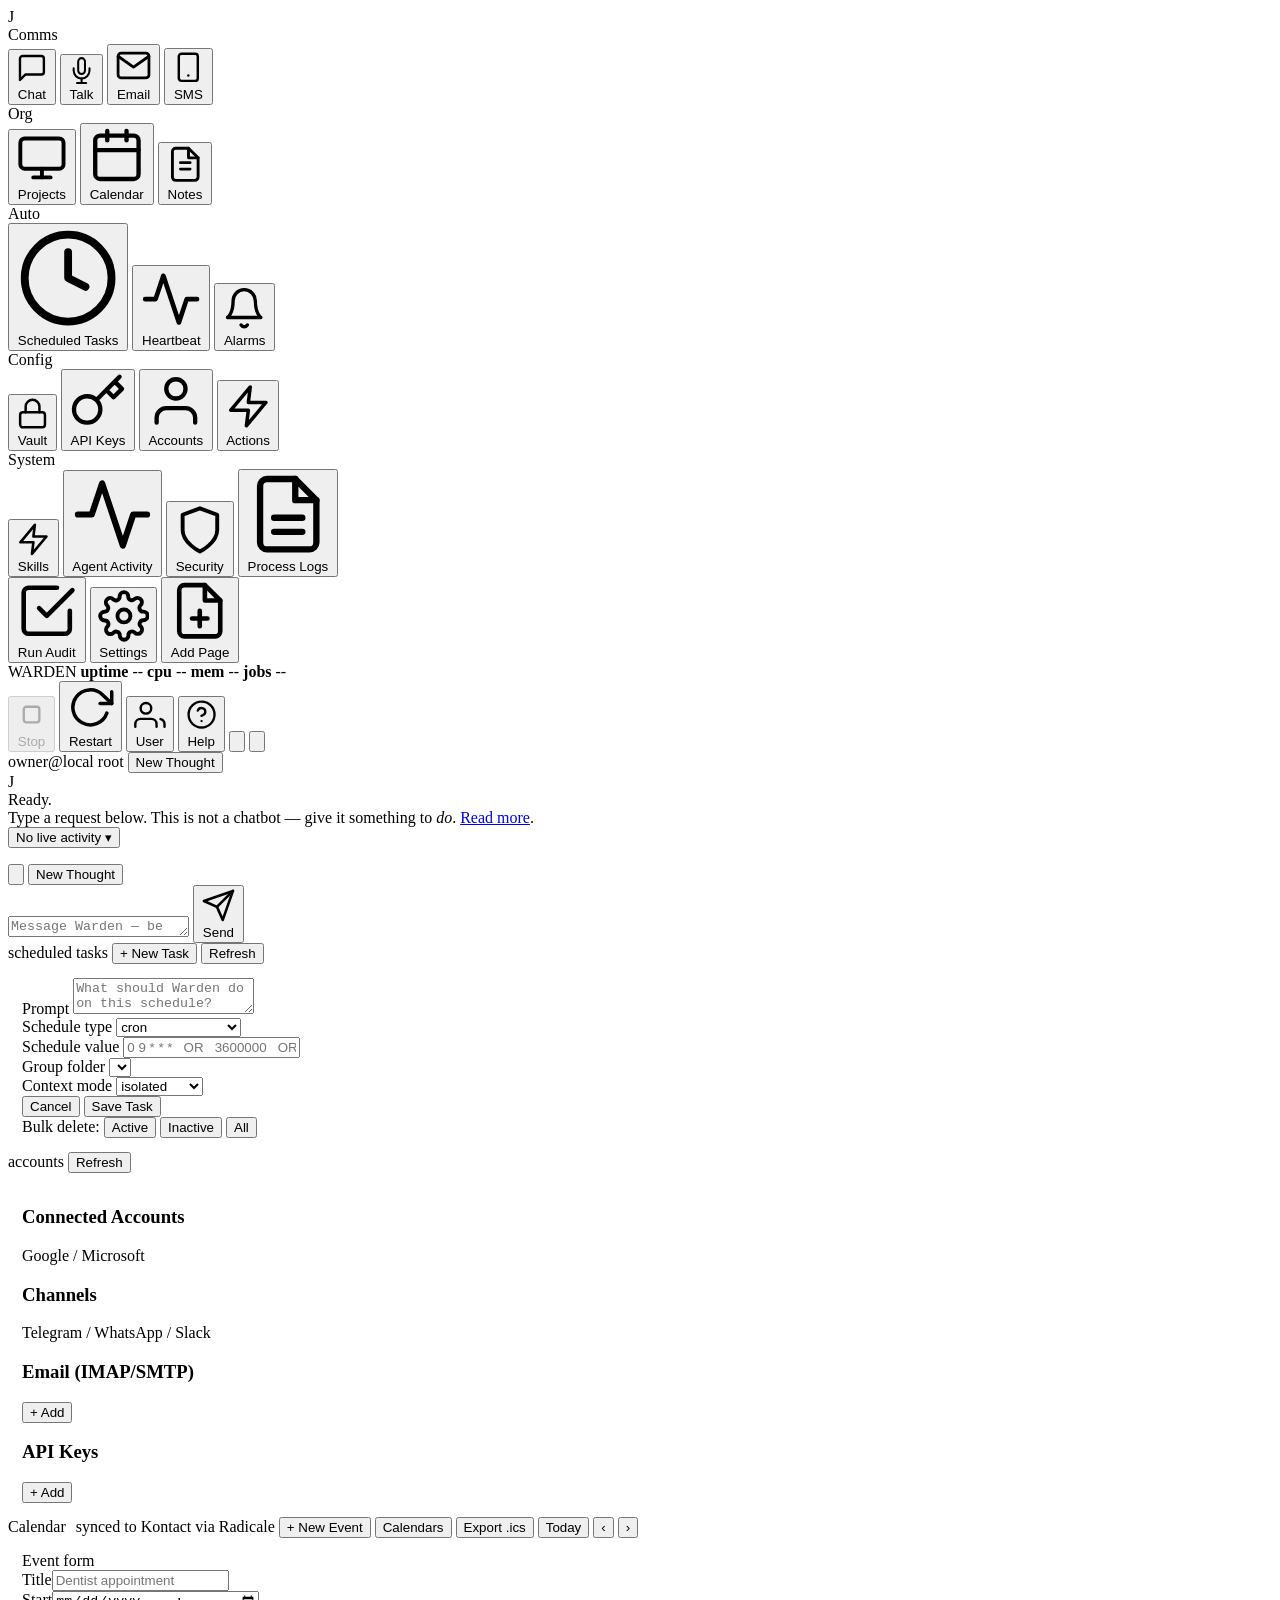
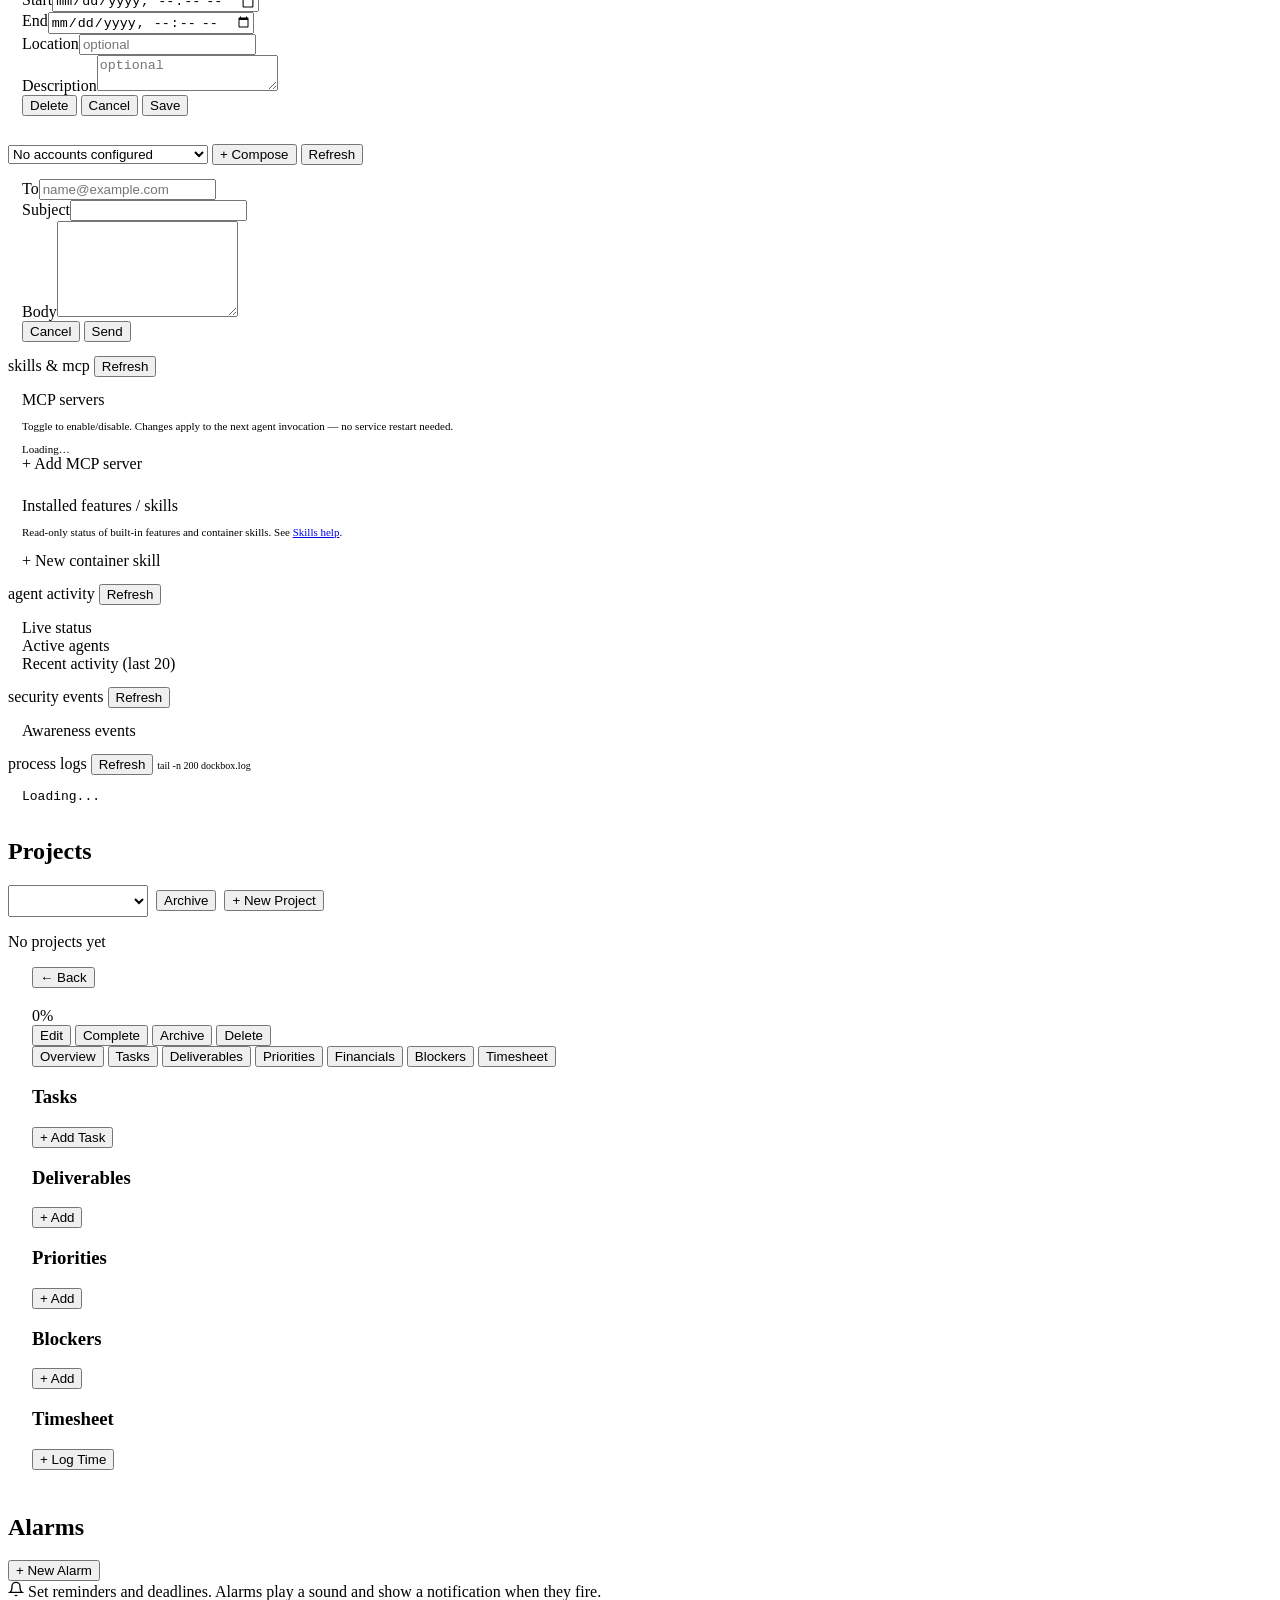
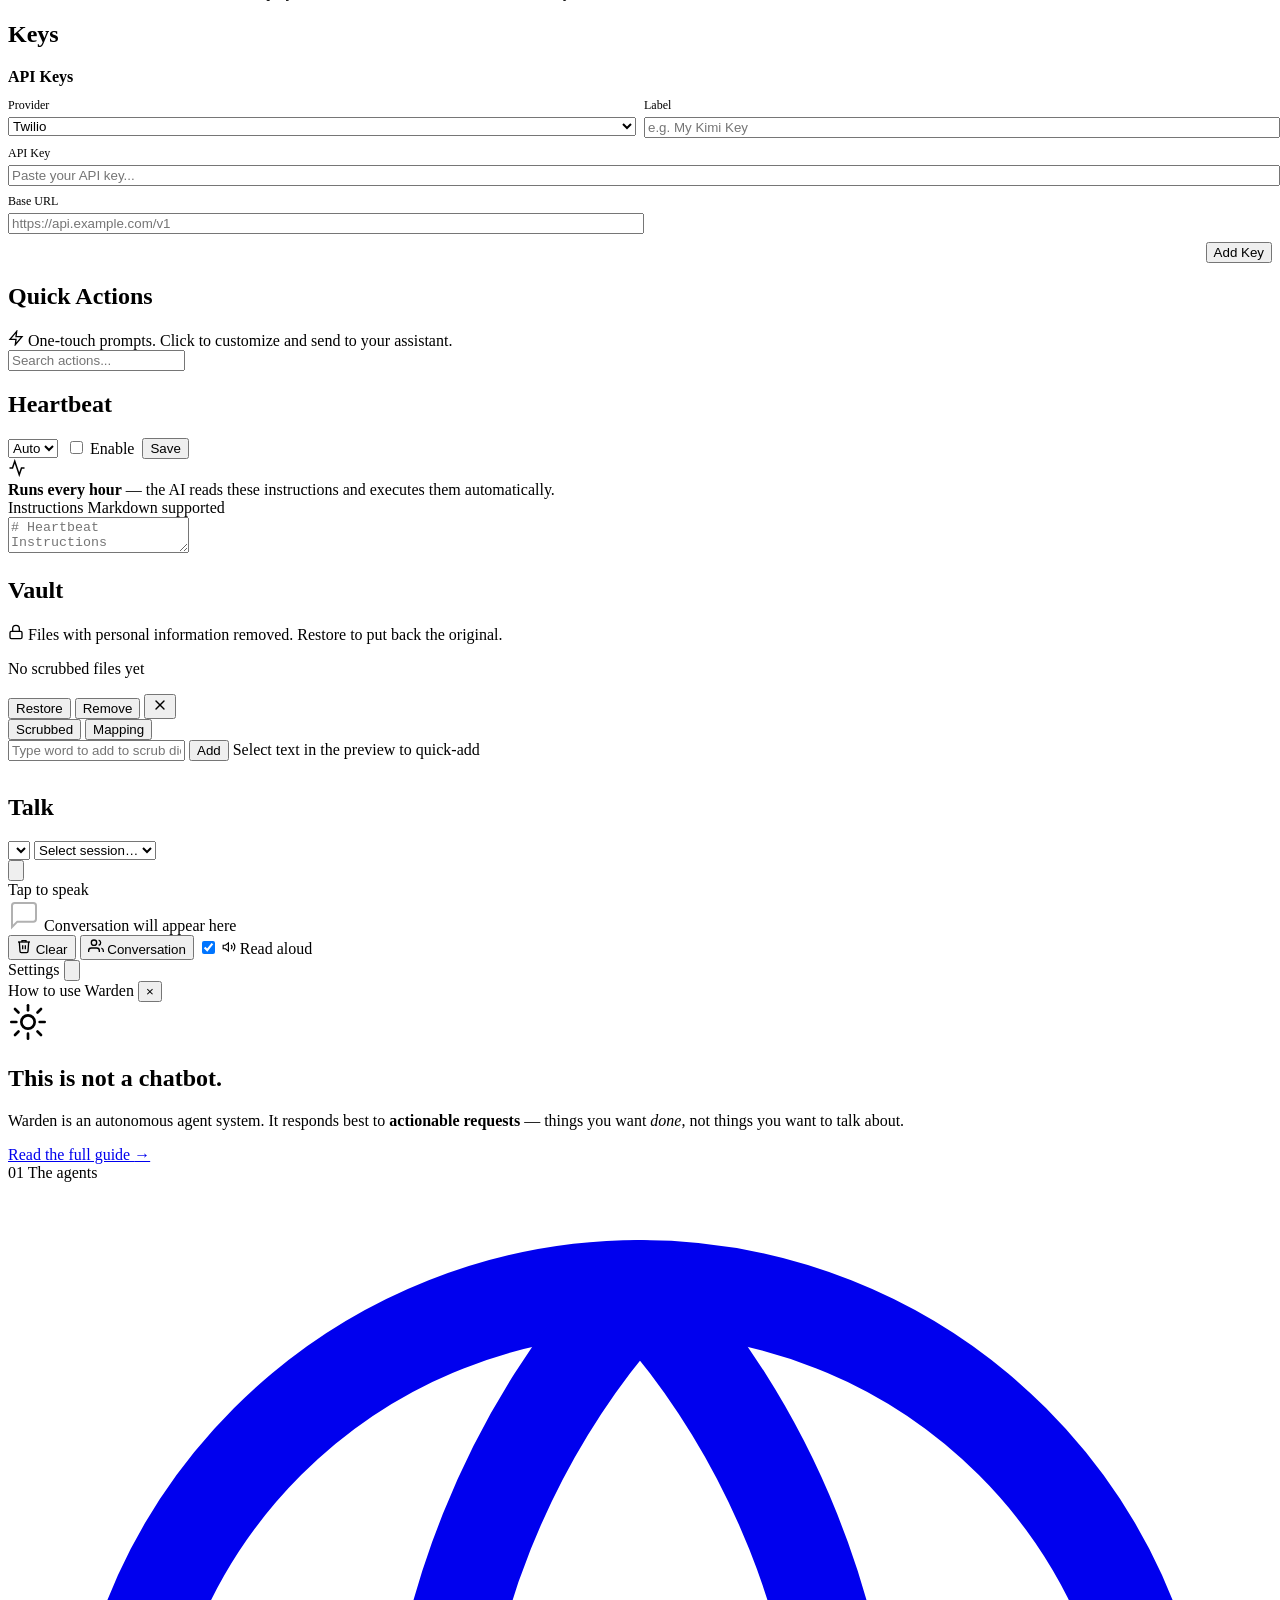
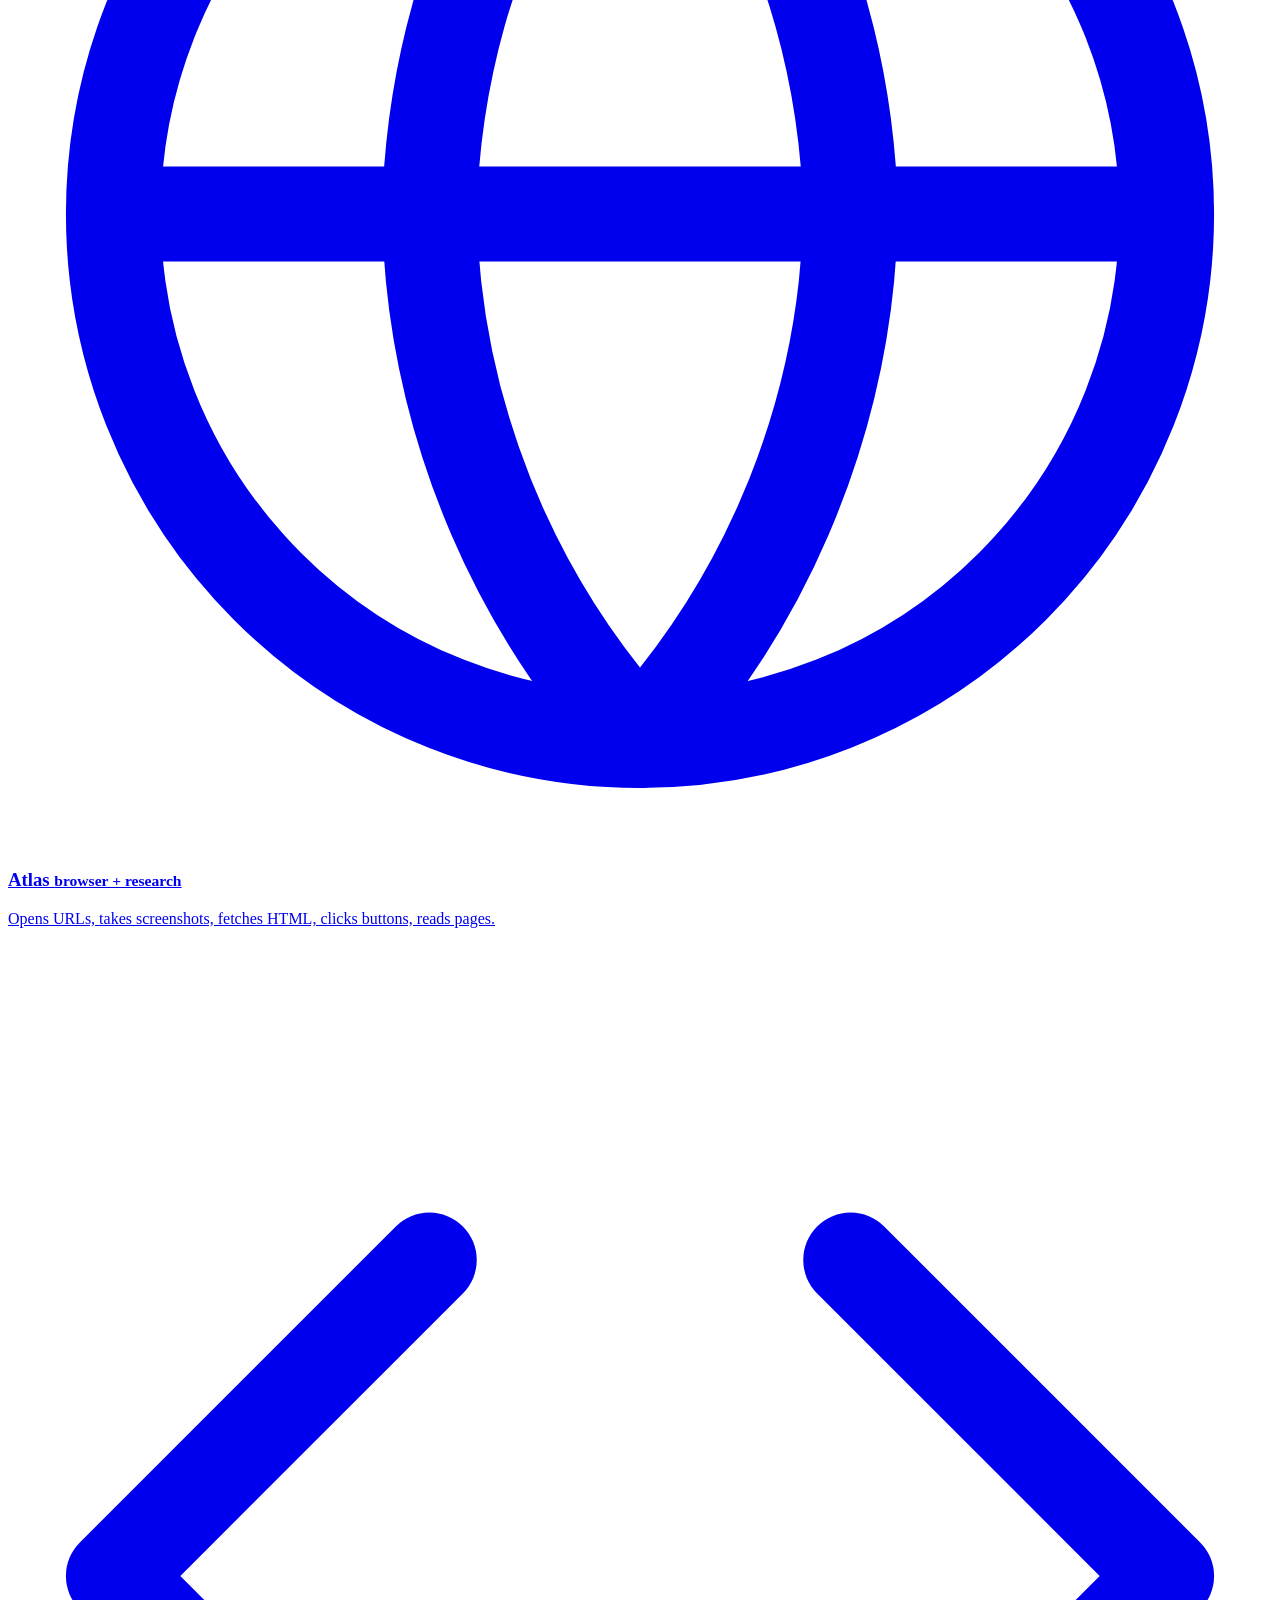
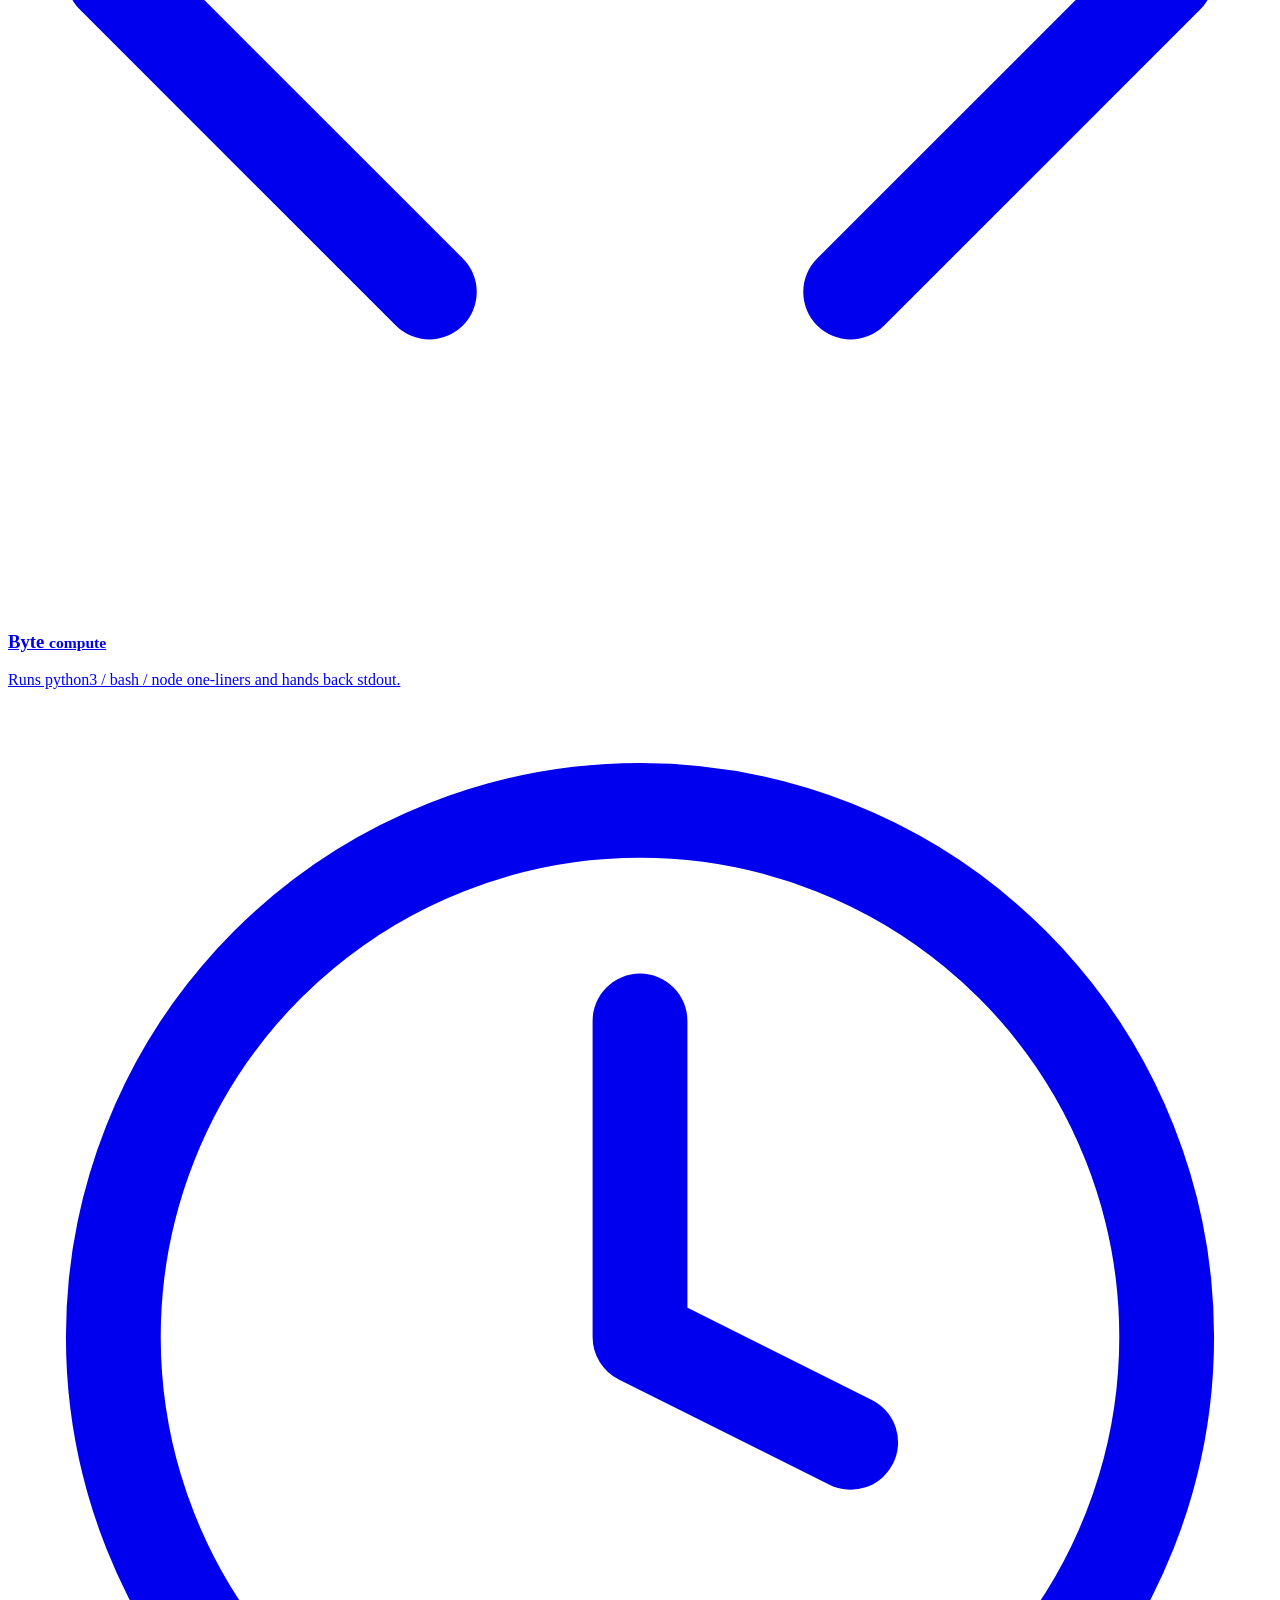
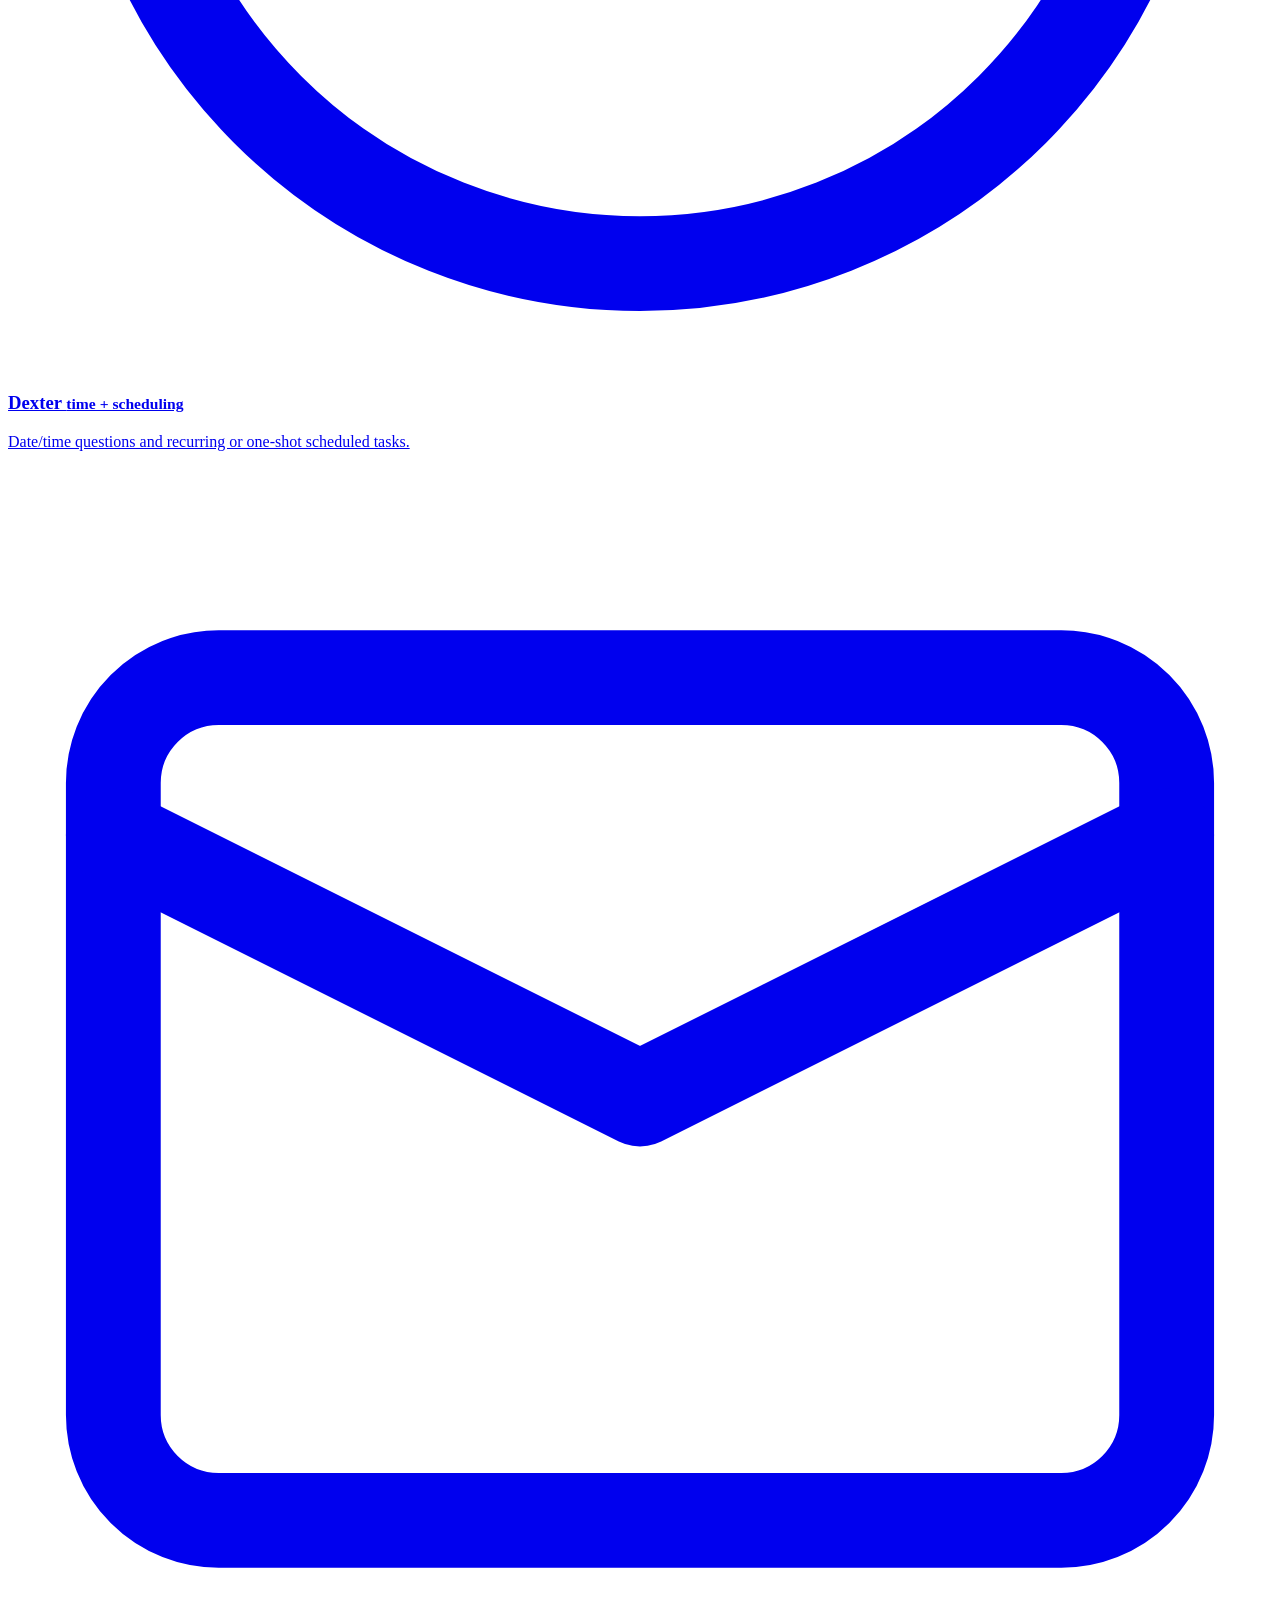
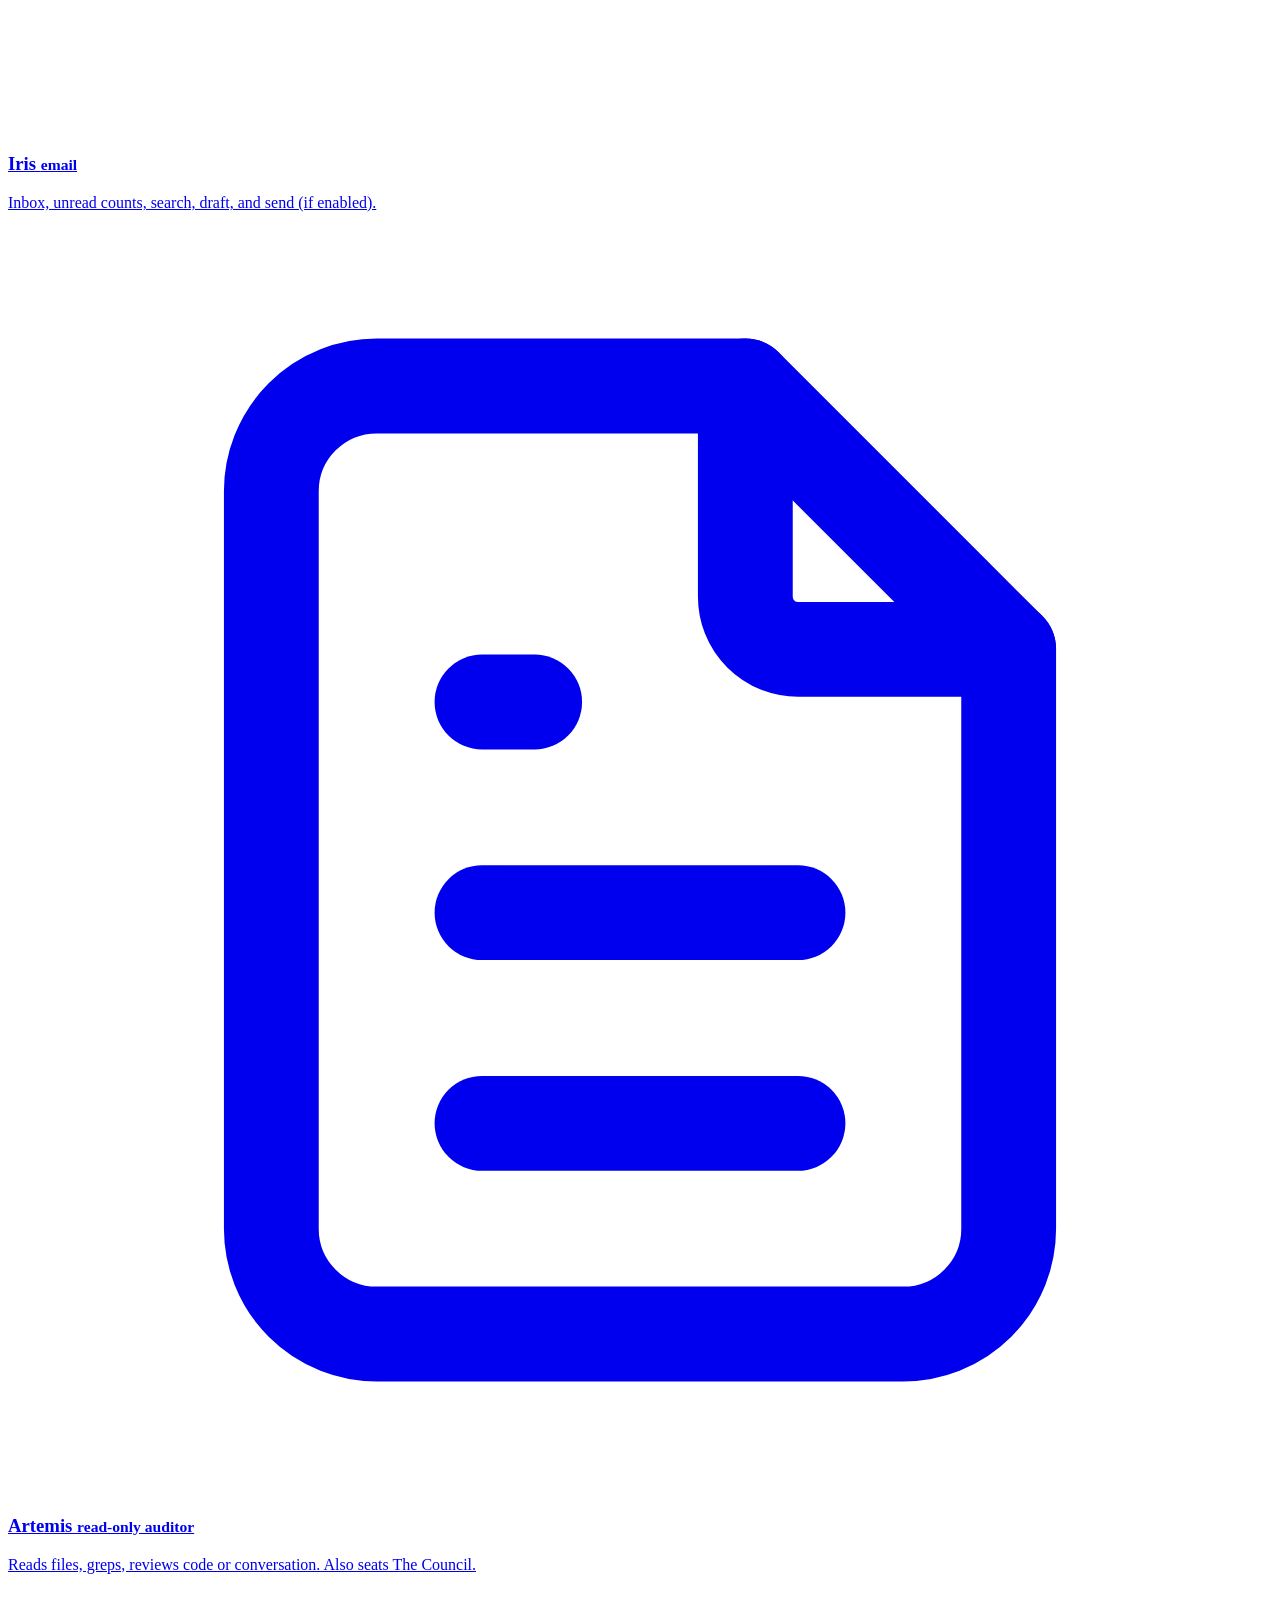
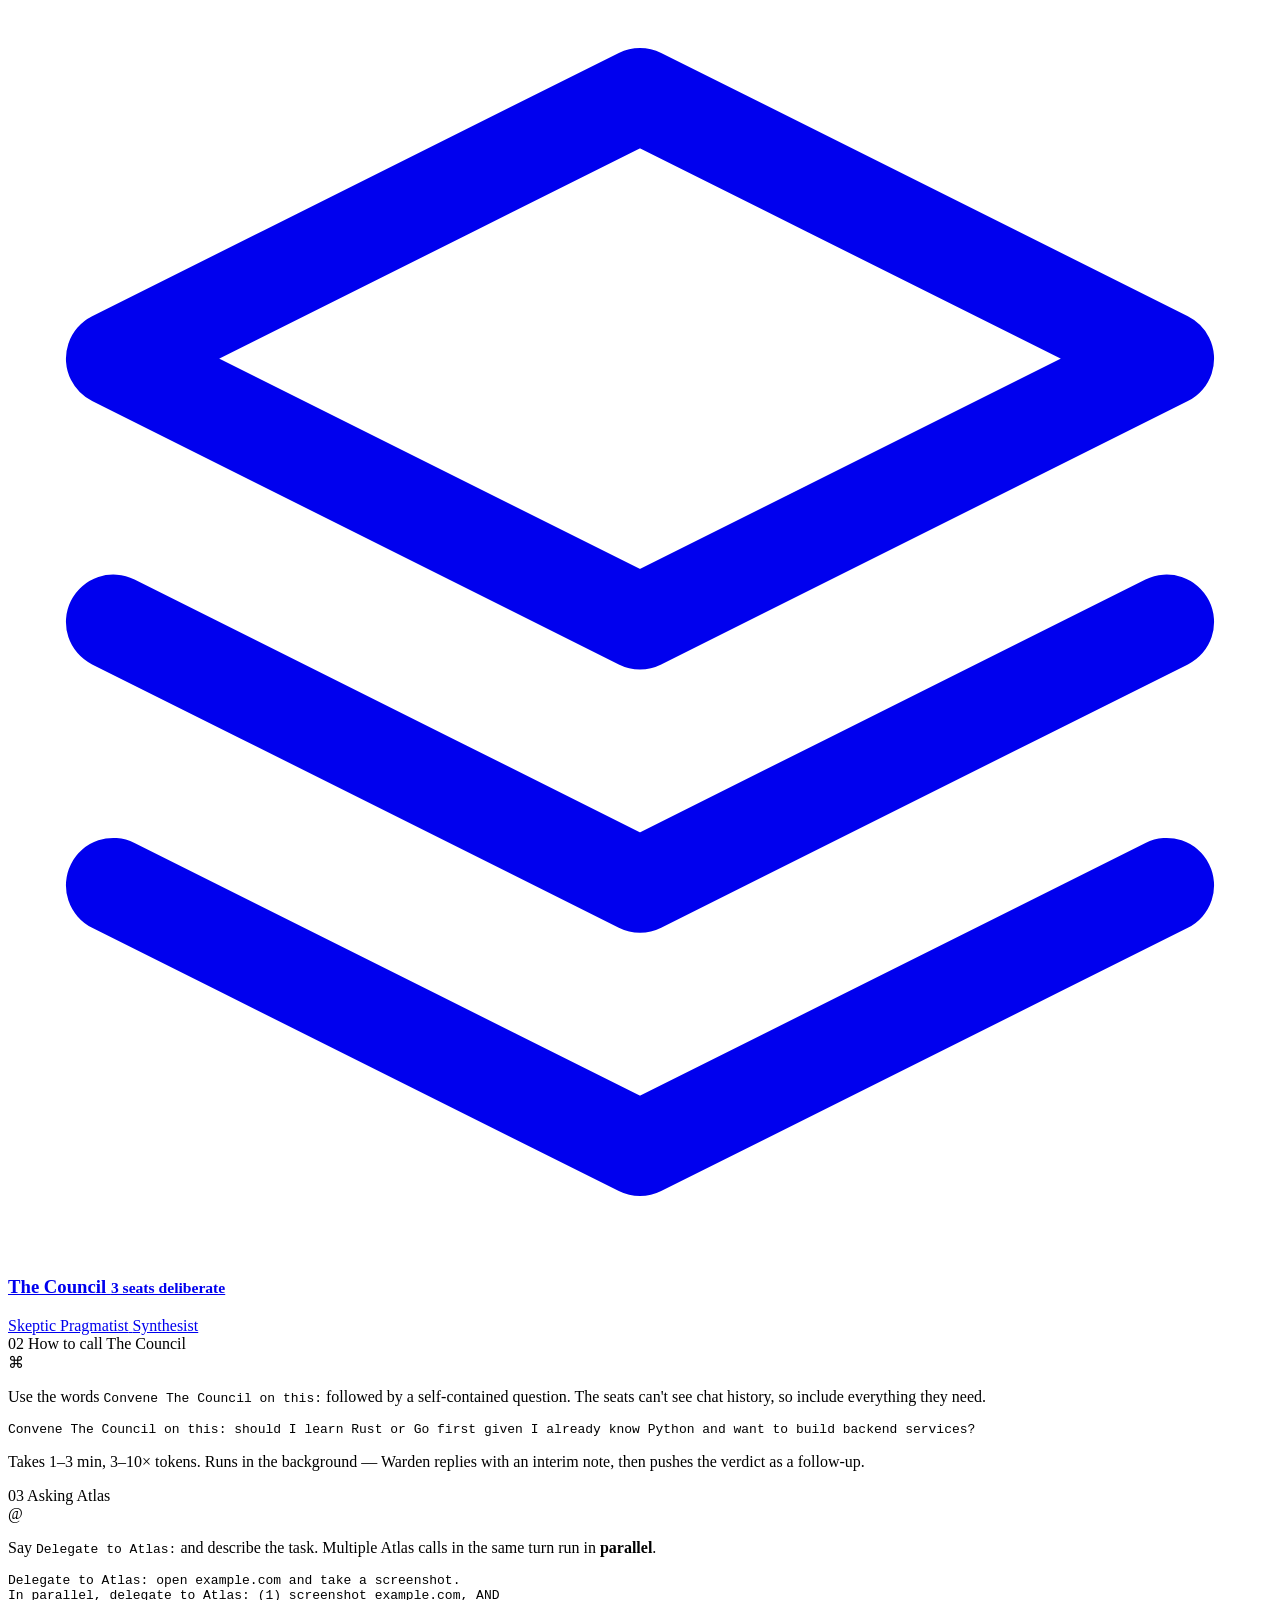
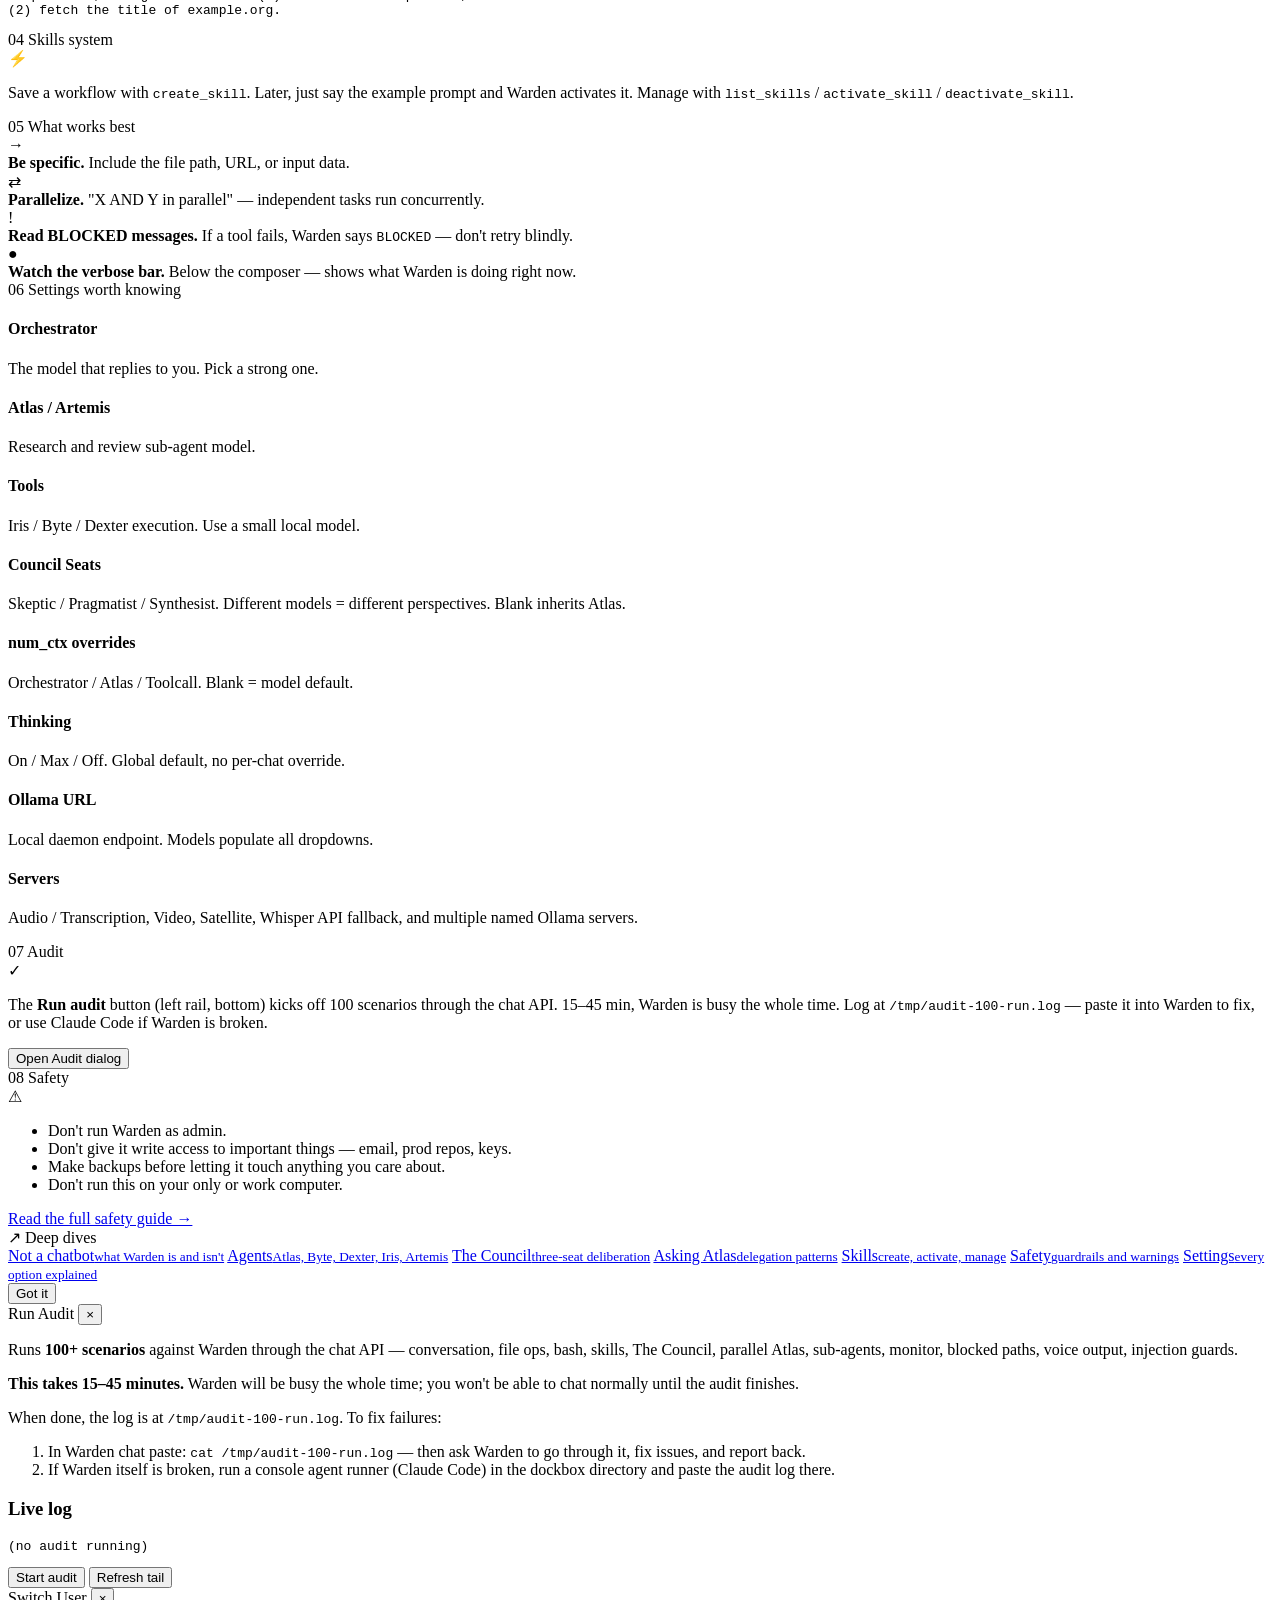
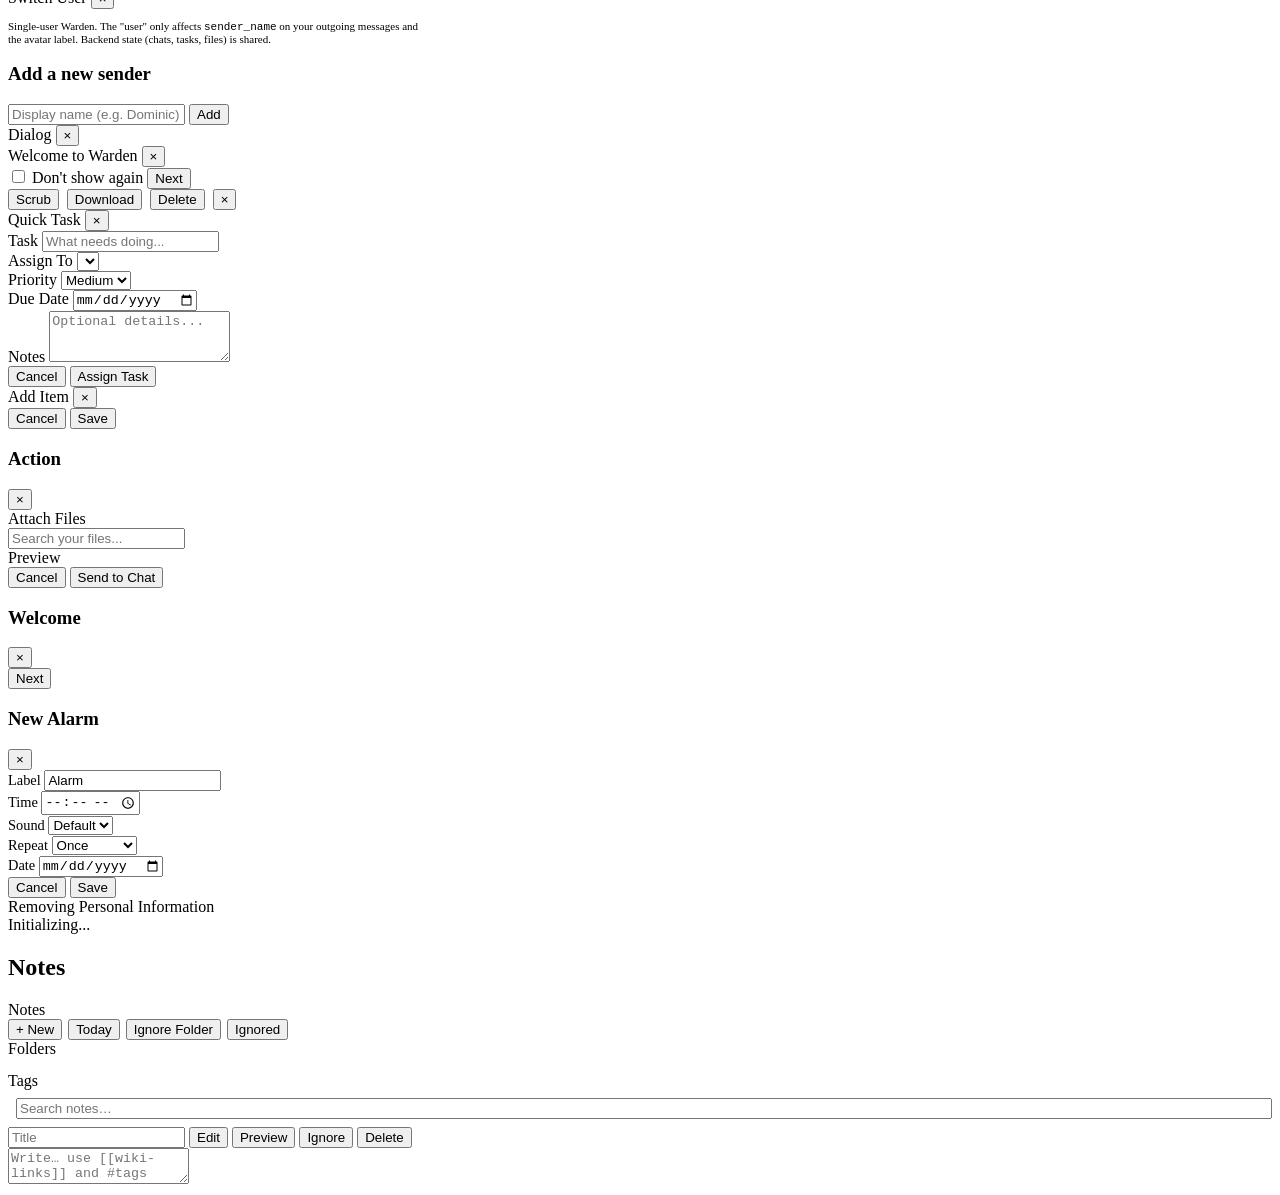
==== commit 1ee0854c: "fix(settings): read TZ from env file so saved timezone overrides system timezone" ====
--- a/public/index.html
+++ b/public/index.html
@@ -1149,7 +1149,7 @@
         <div class="settings-tile"><h4>num_ctx overrides</h4><p>Orchestrator / Atlas / Toolcall. Blank = model default.</p></div>
         <div class="settings-tile"><h4>Thinking</h4><p>On / Max / Off. Global default, no per-chat override.</p></div>
         <div class="settings-tile"><h4>Ollama URL</h4><p>Local daemon endpoint. Models populate all dropdowns.</p></div>
-        <div class="settings-tile"><h4>Servers</h4><p>Warden, Audio, Video, Satellite, Transcription, Whisper API fallback, and multiple named Ollama servers.</p></div>
+        <div class="settings-tile"><h4>Servers</h4><p>Audio / Transcription, Video, Satellite, Whisper API fallback, and multiple named Ollama servers.</p></div>
       </div>
 
       <div class="help-section-label"><span>07</span> Audit</div>
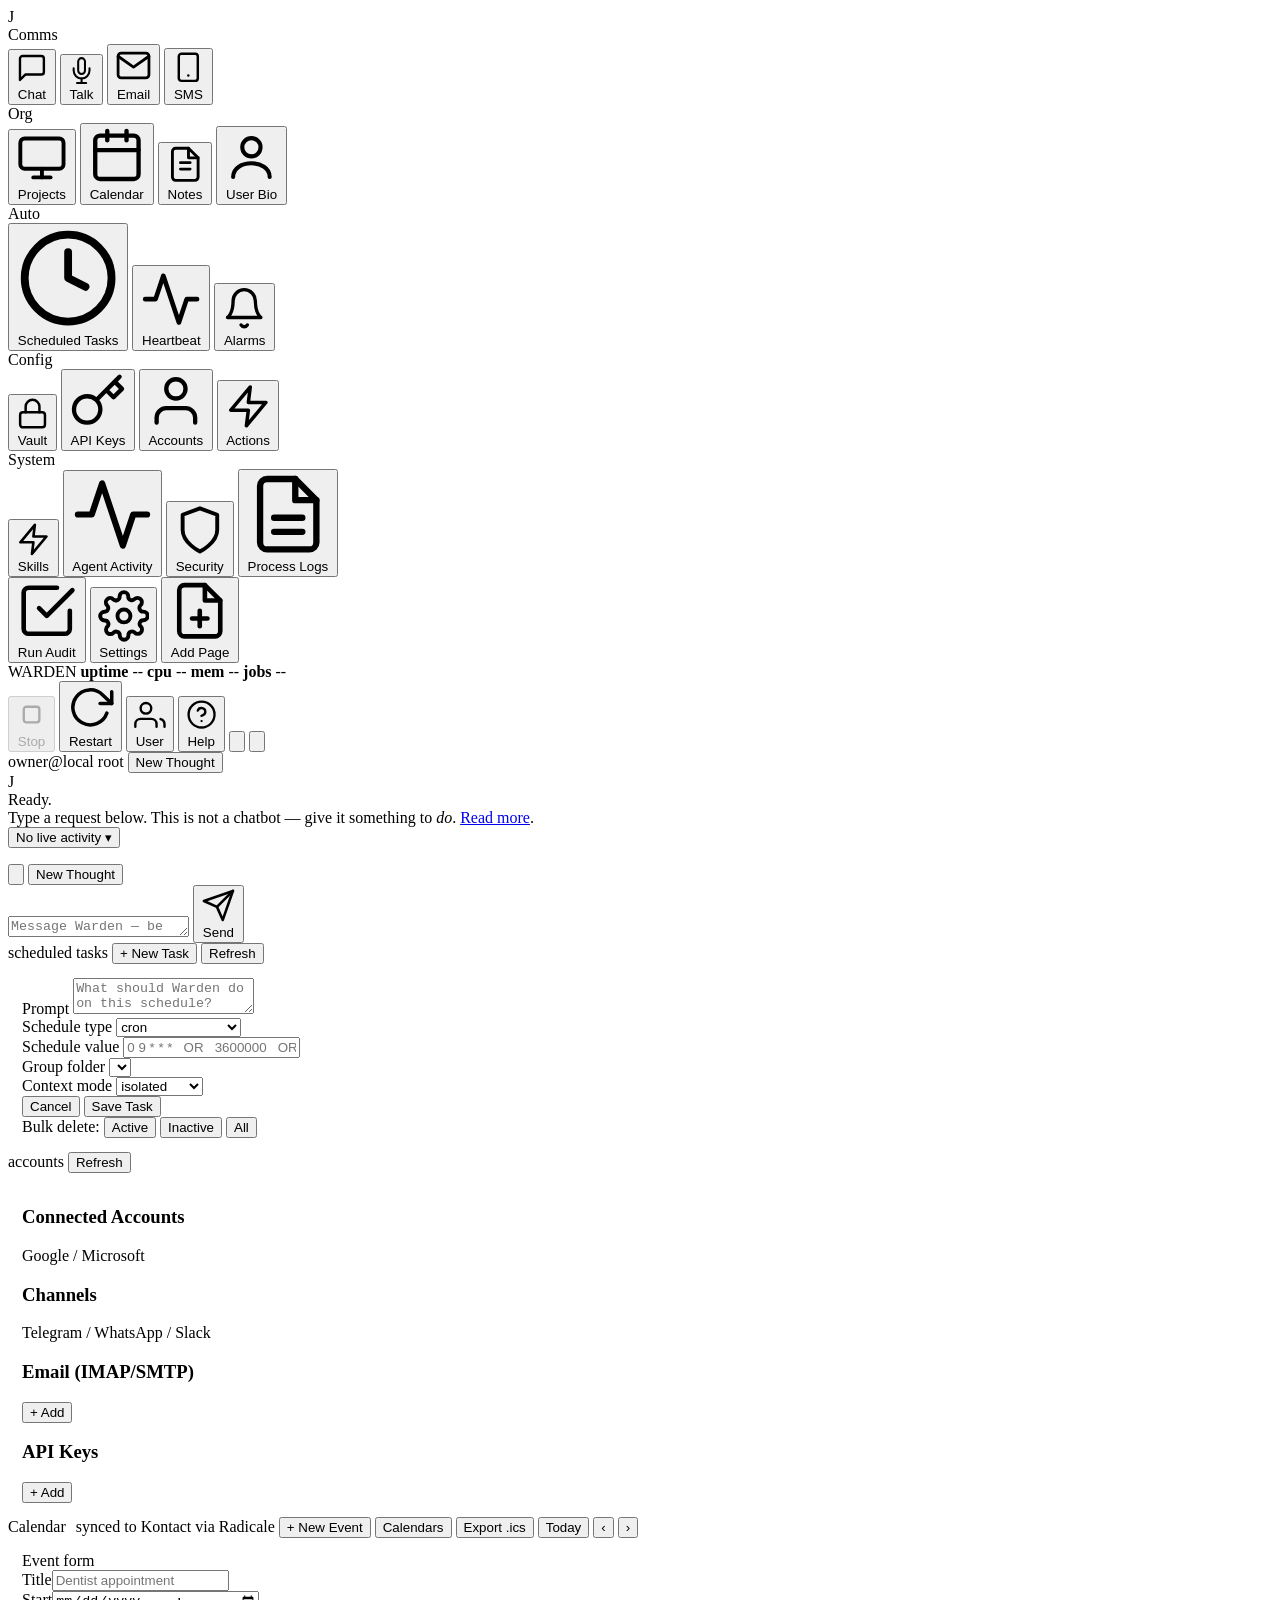
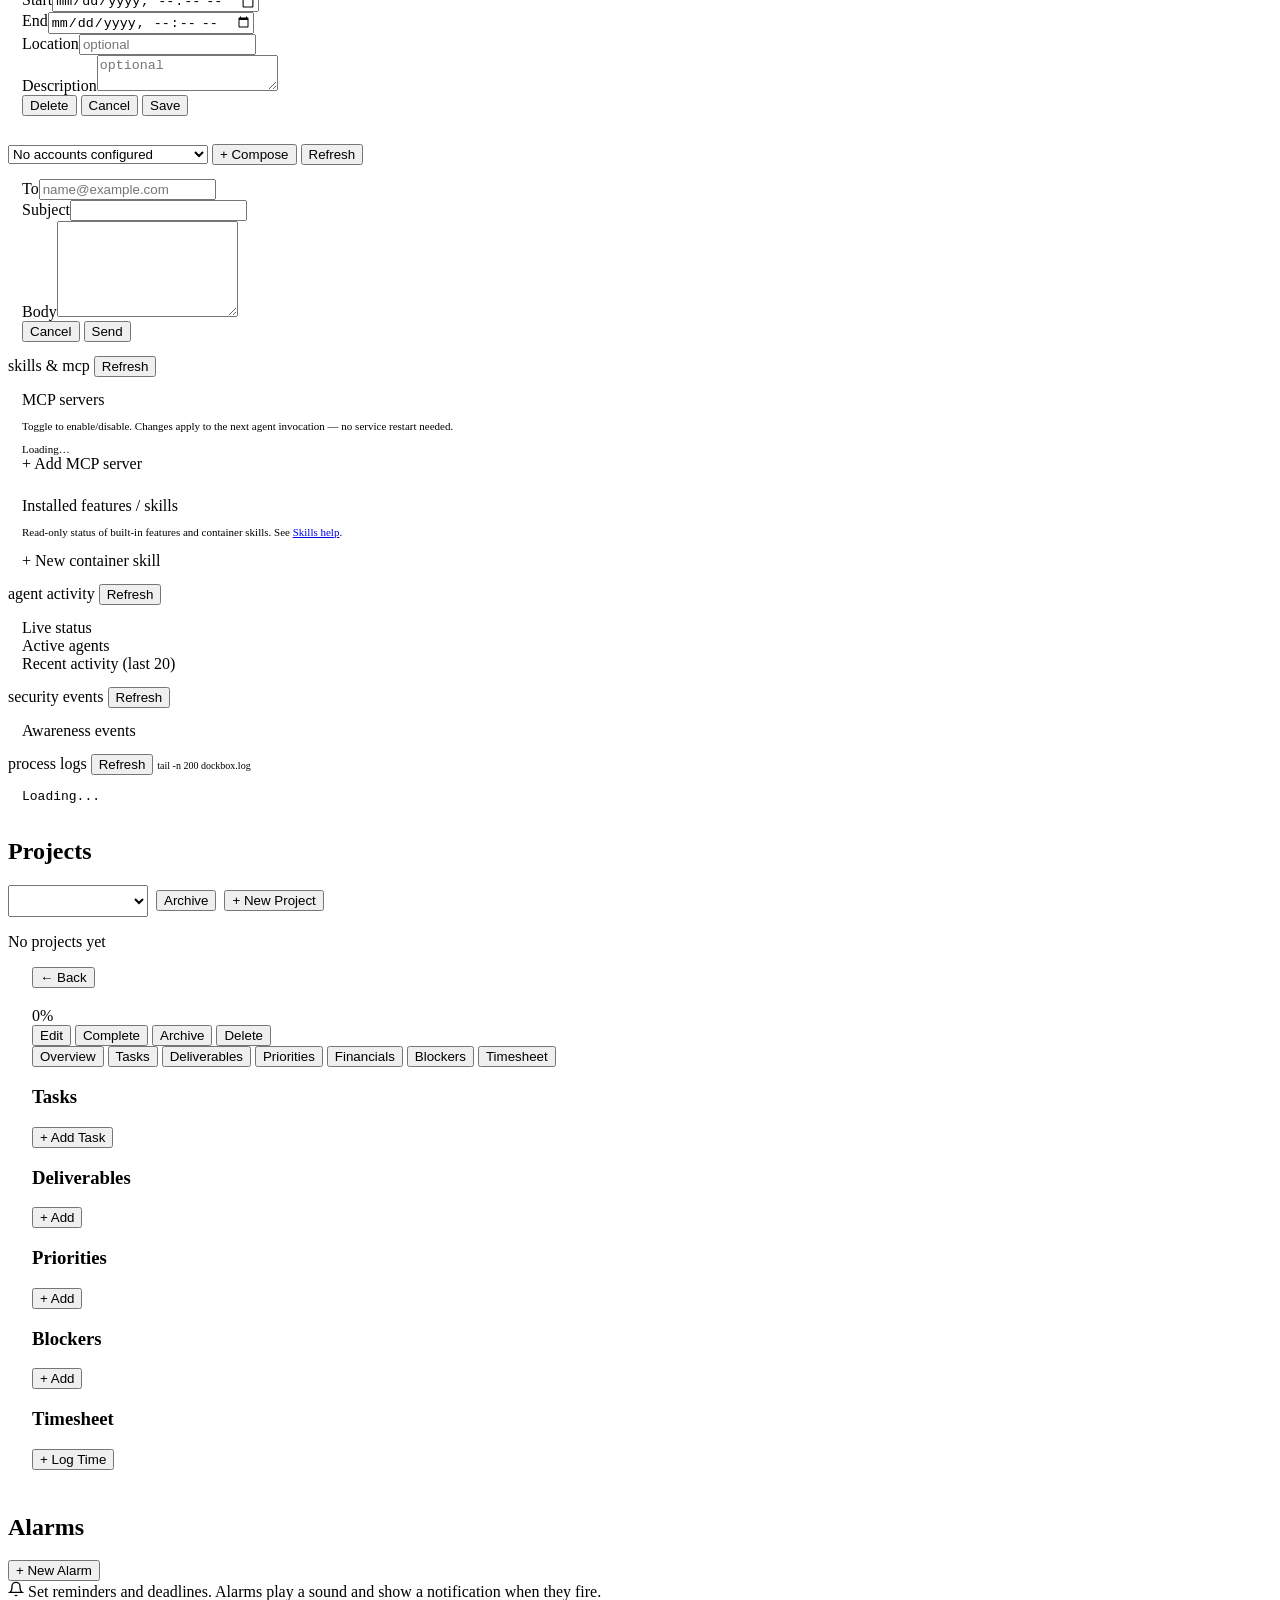
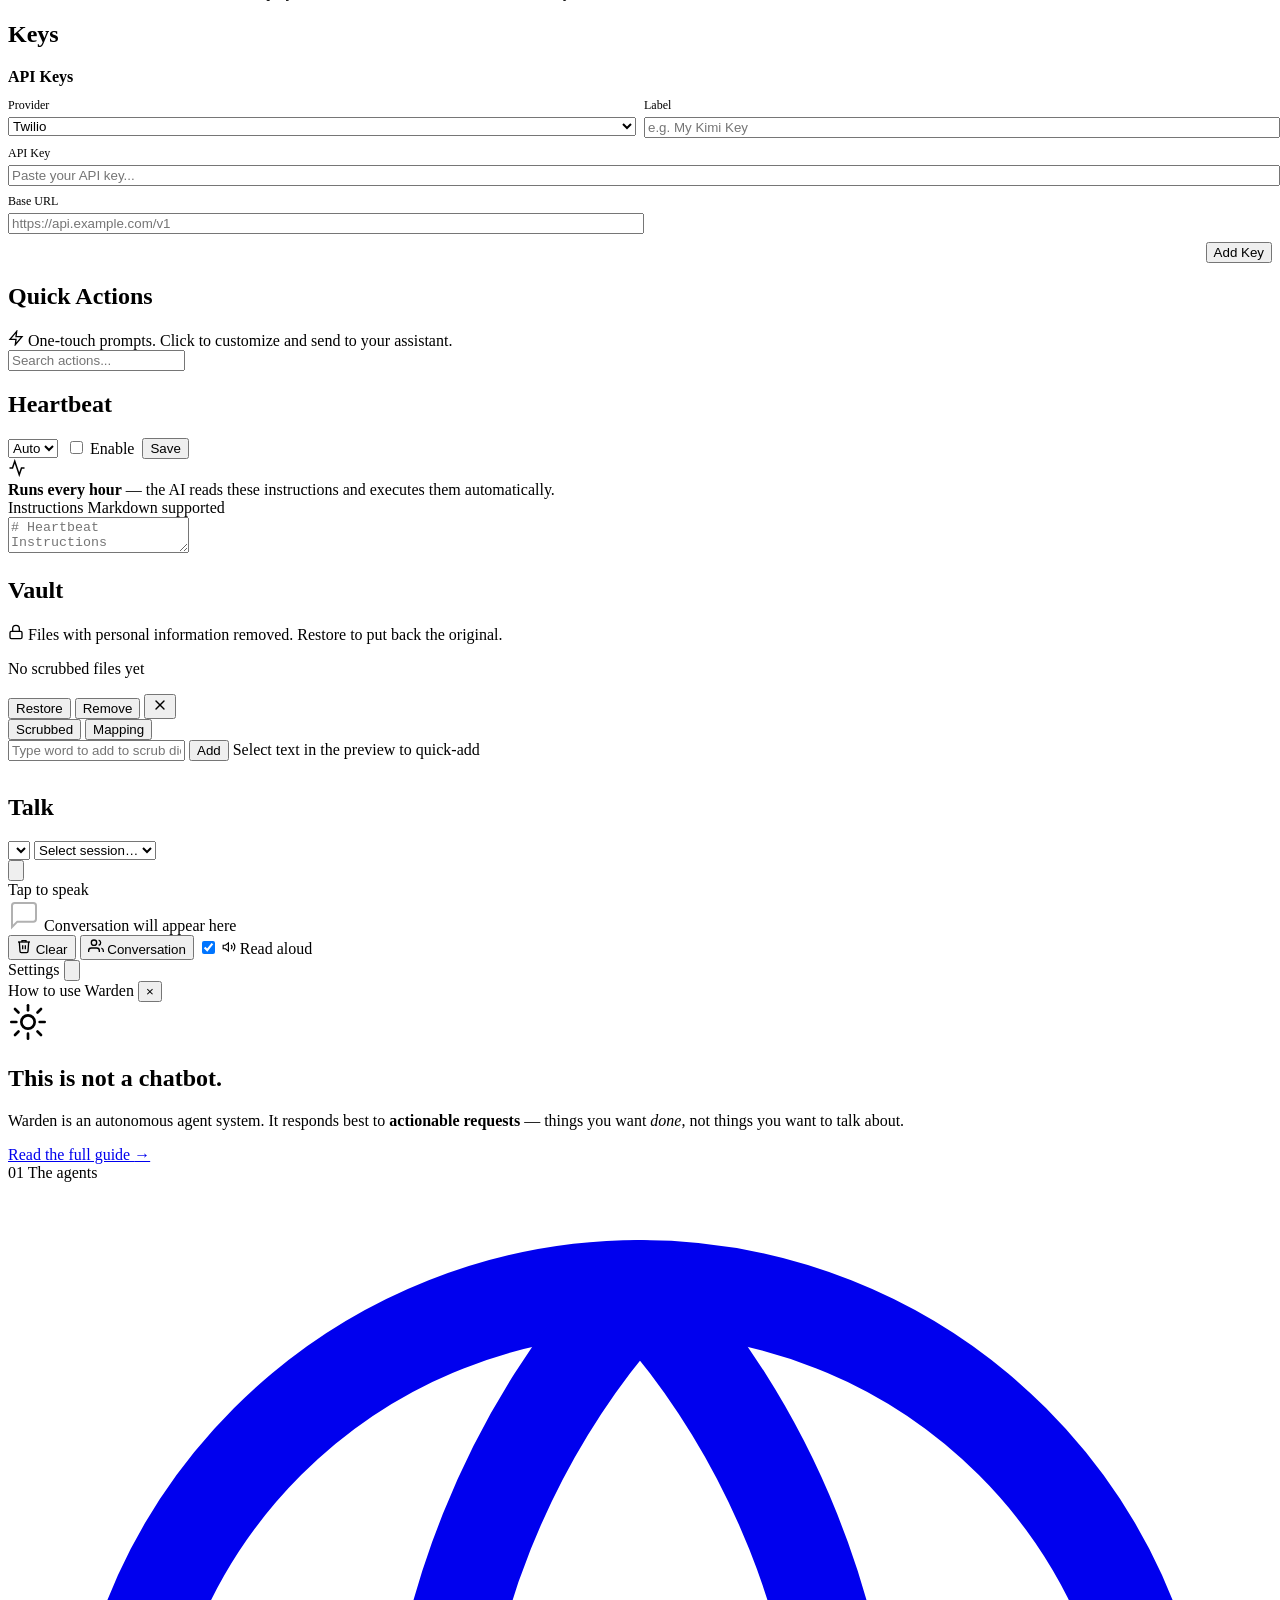
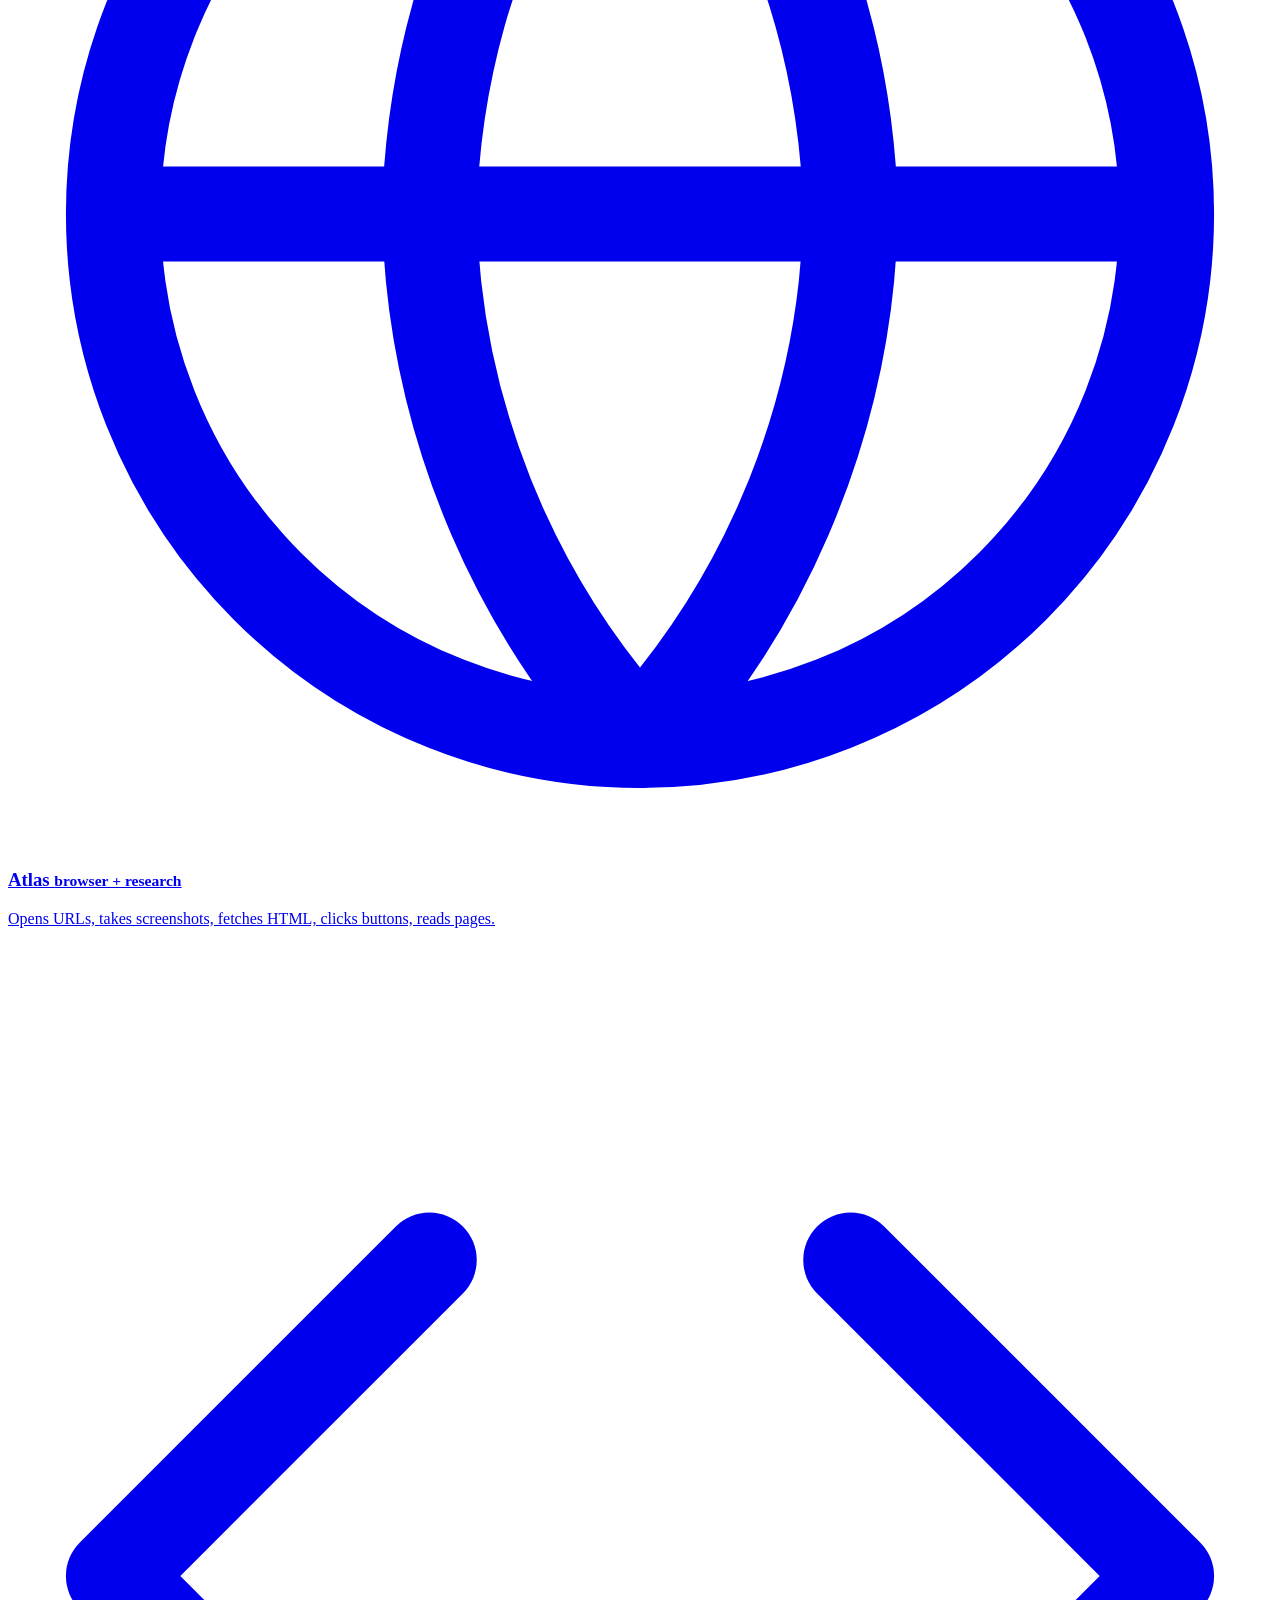
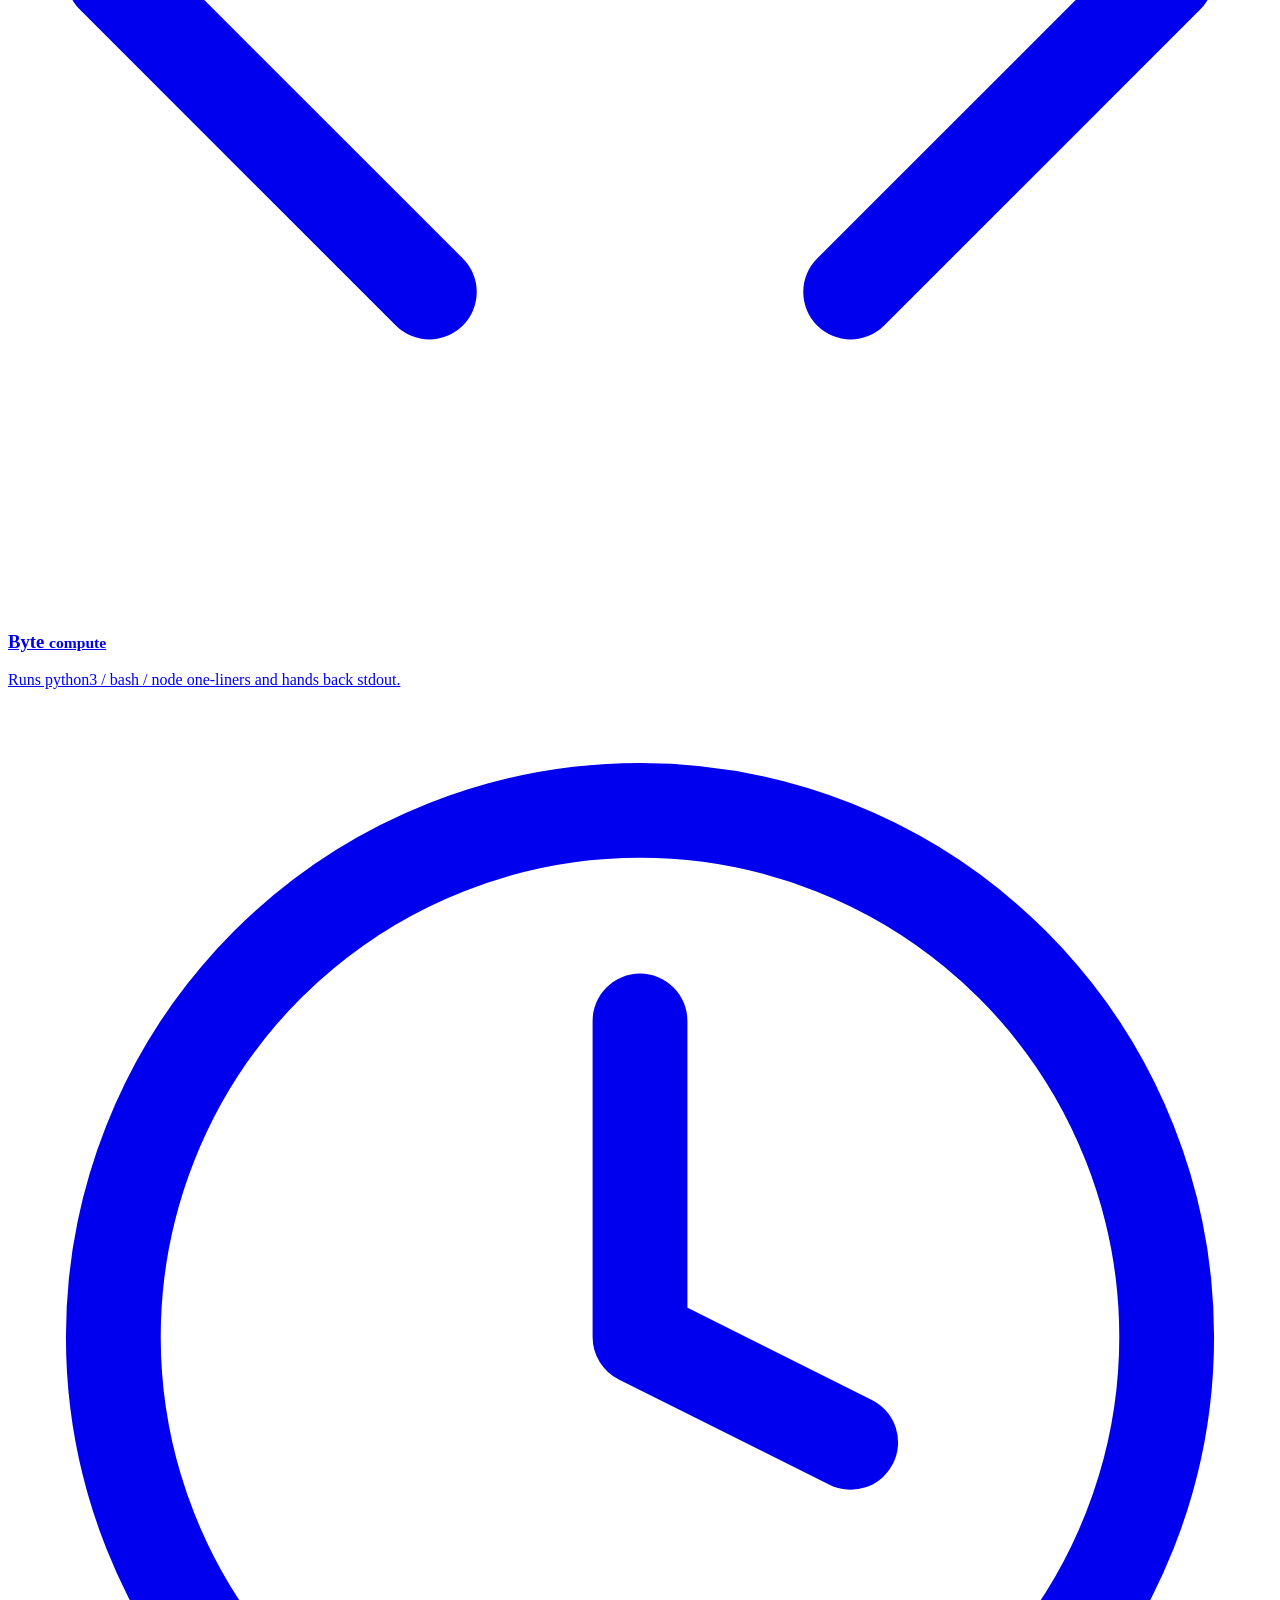
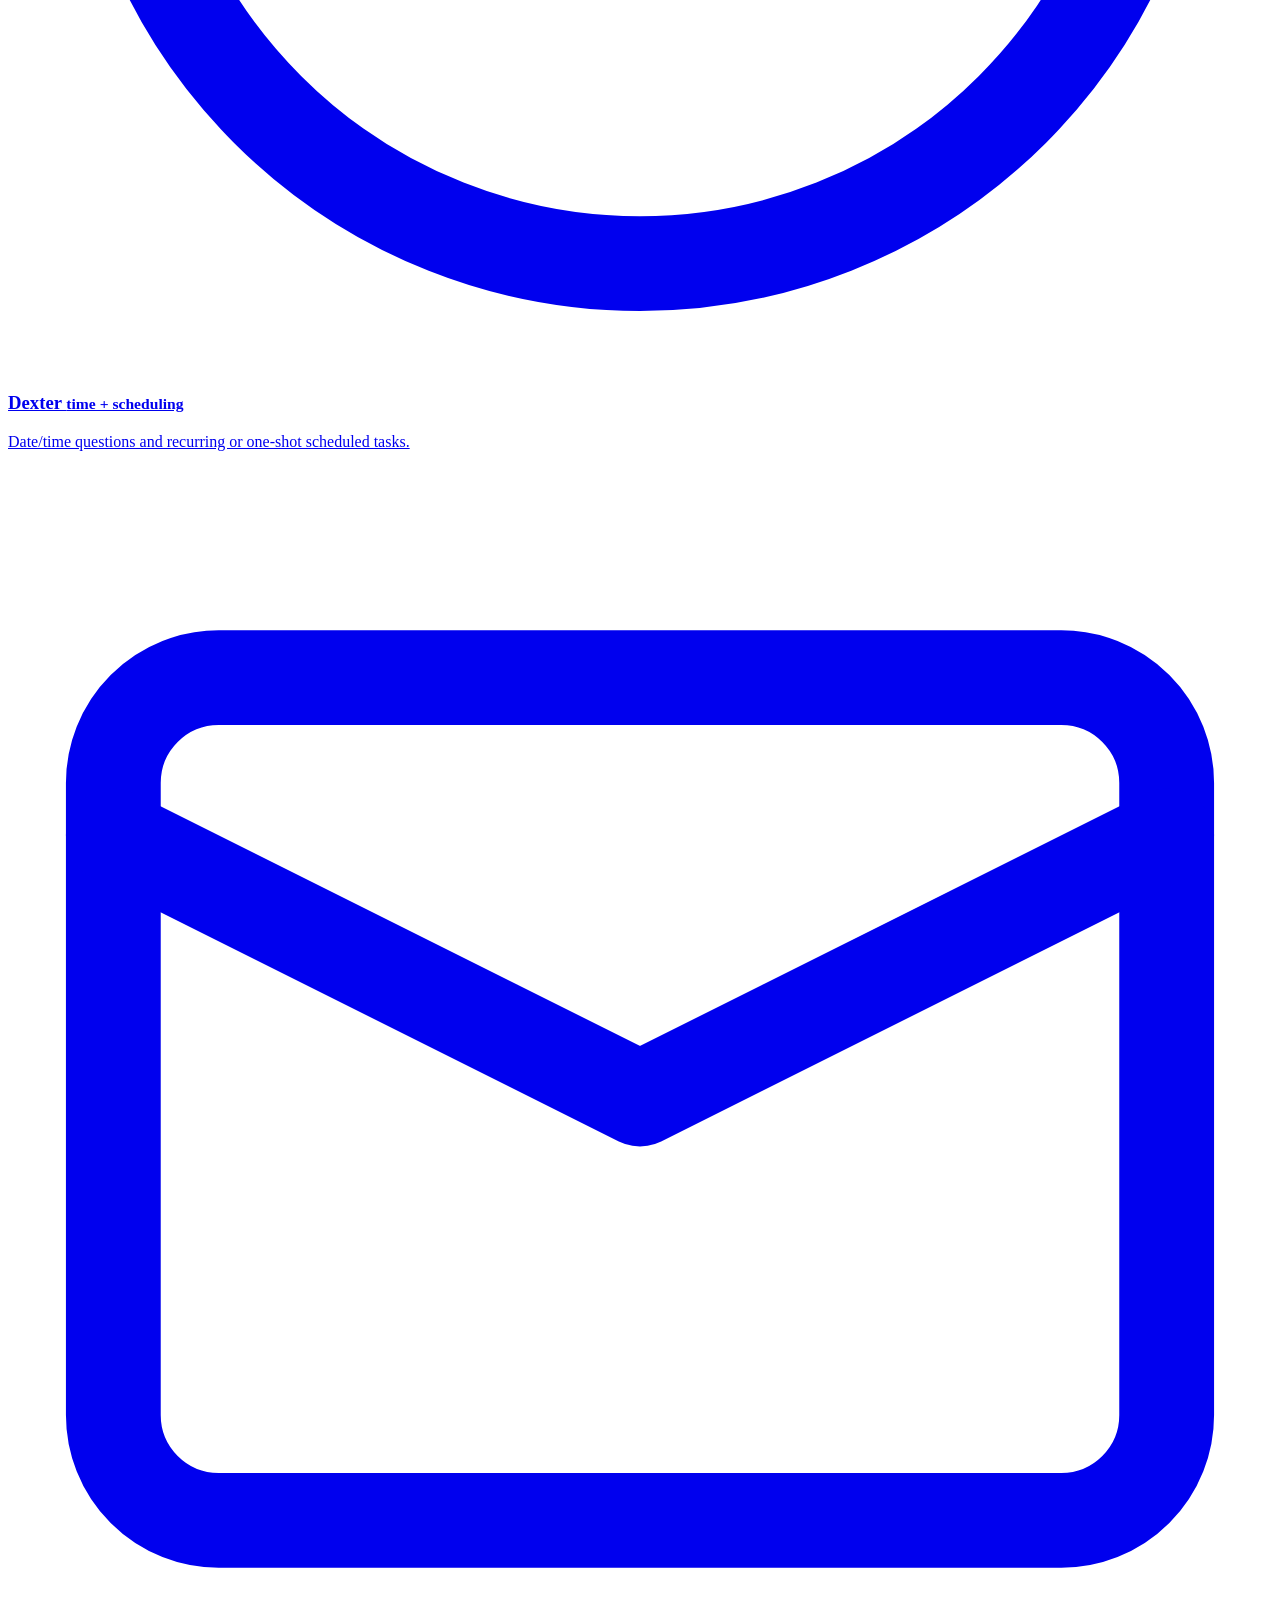
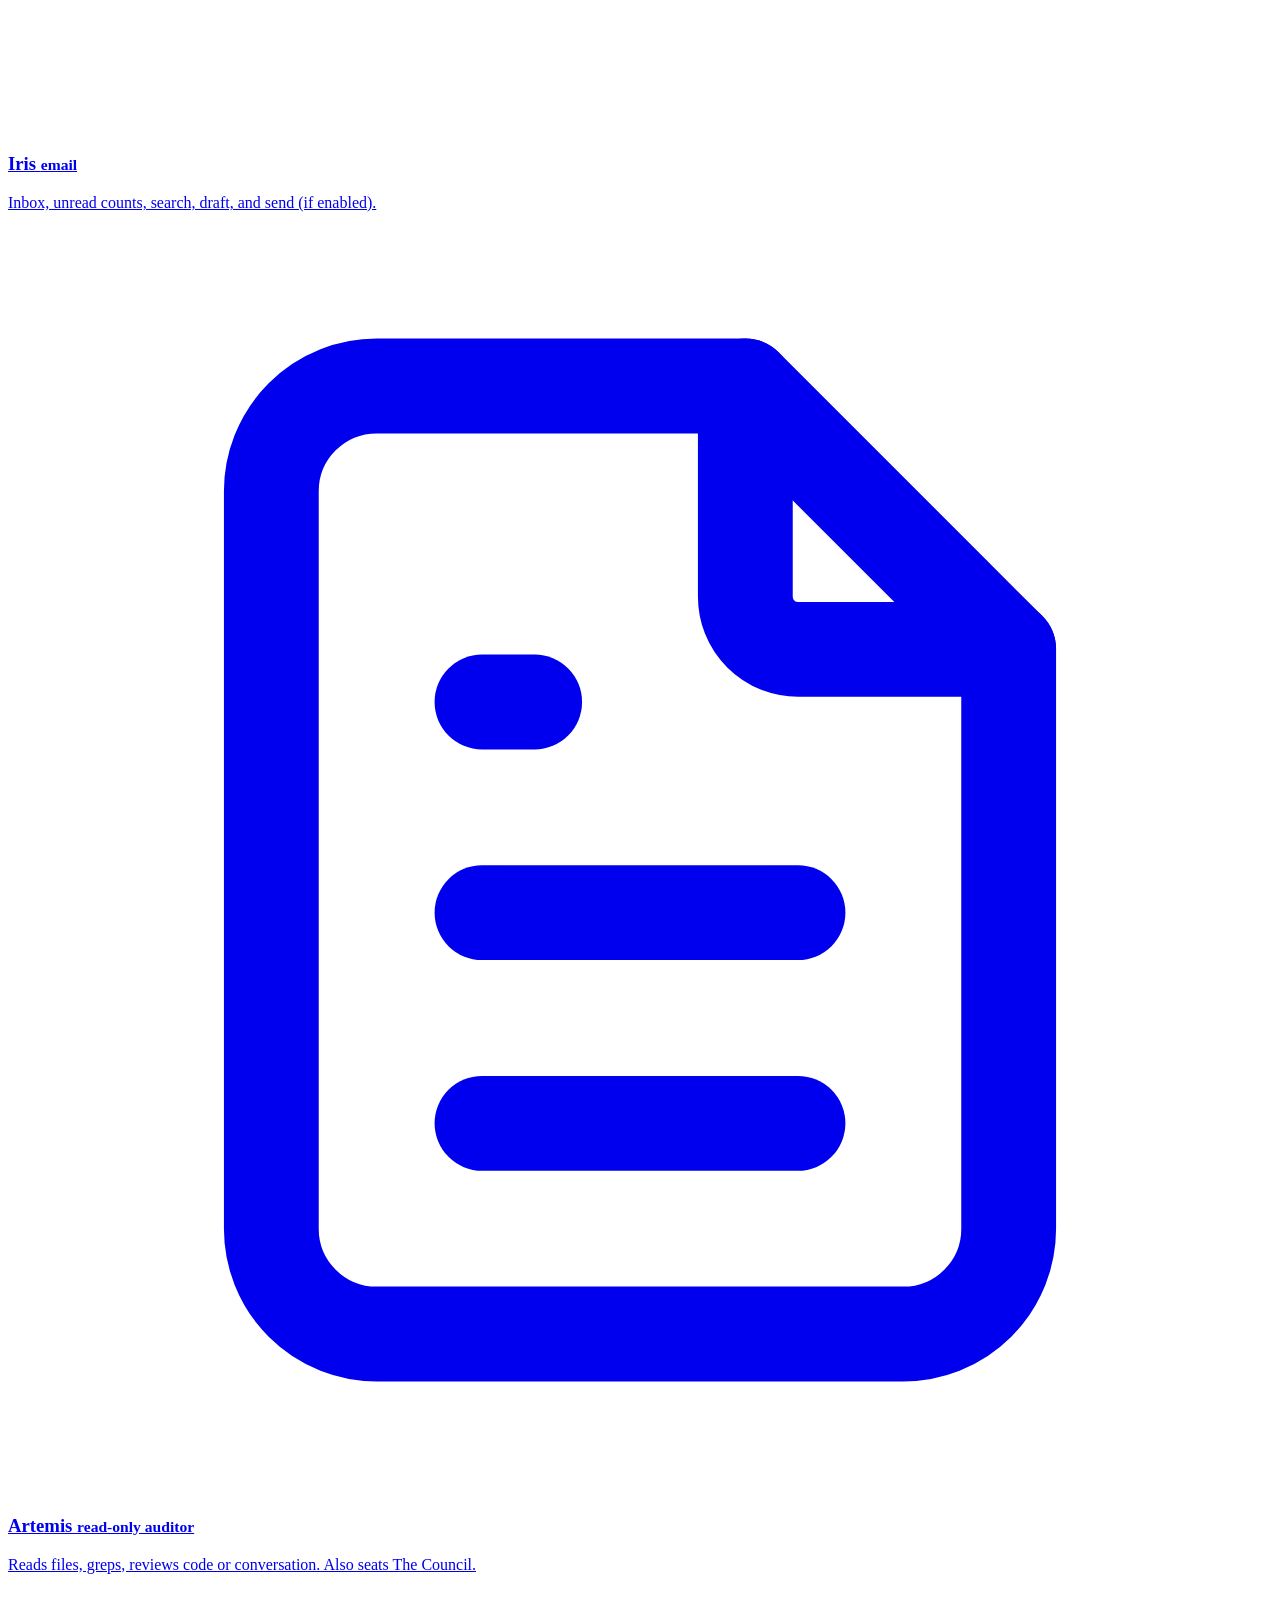
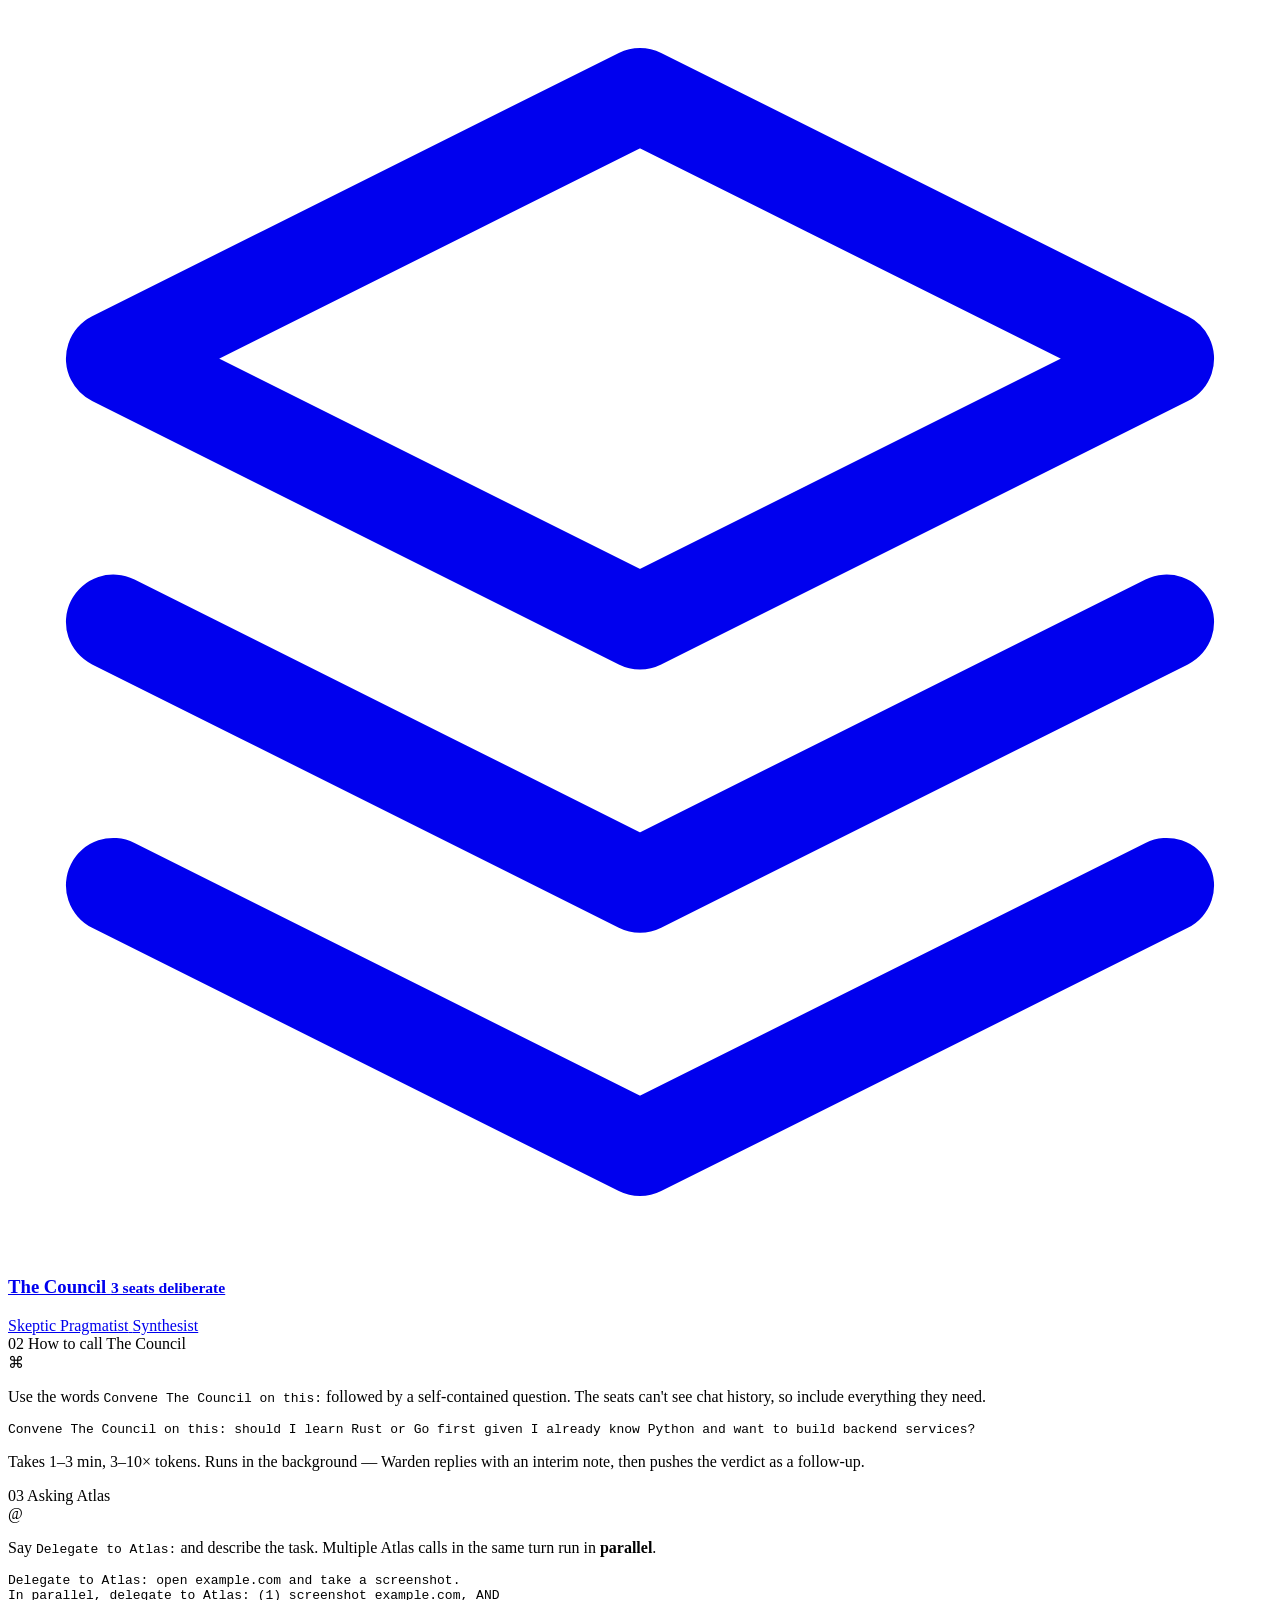
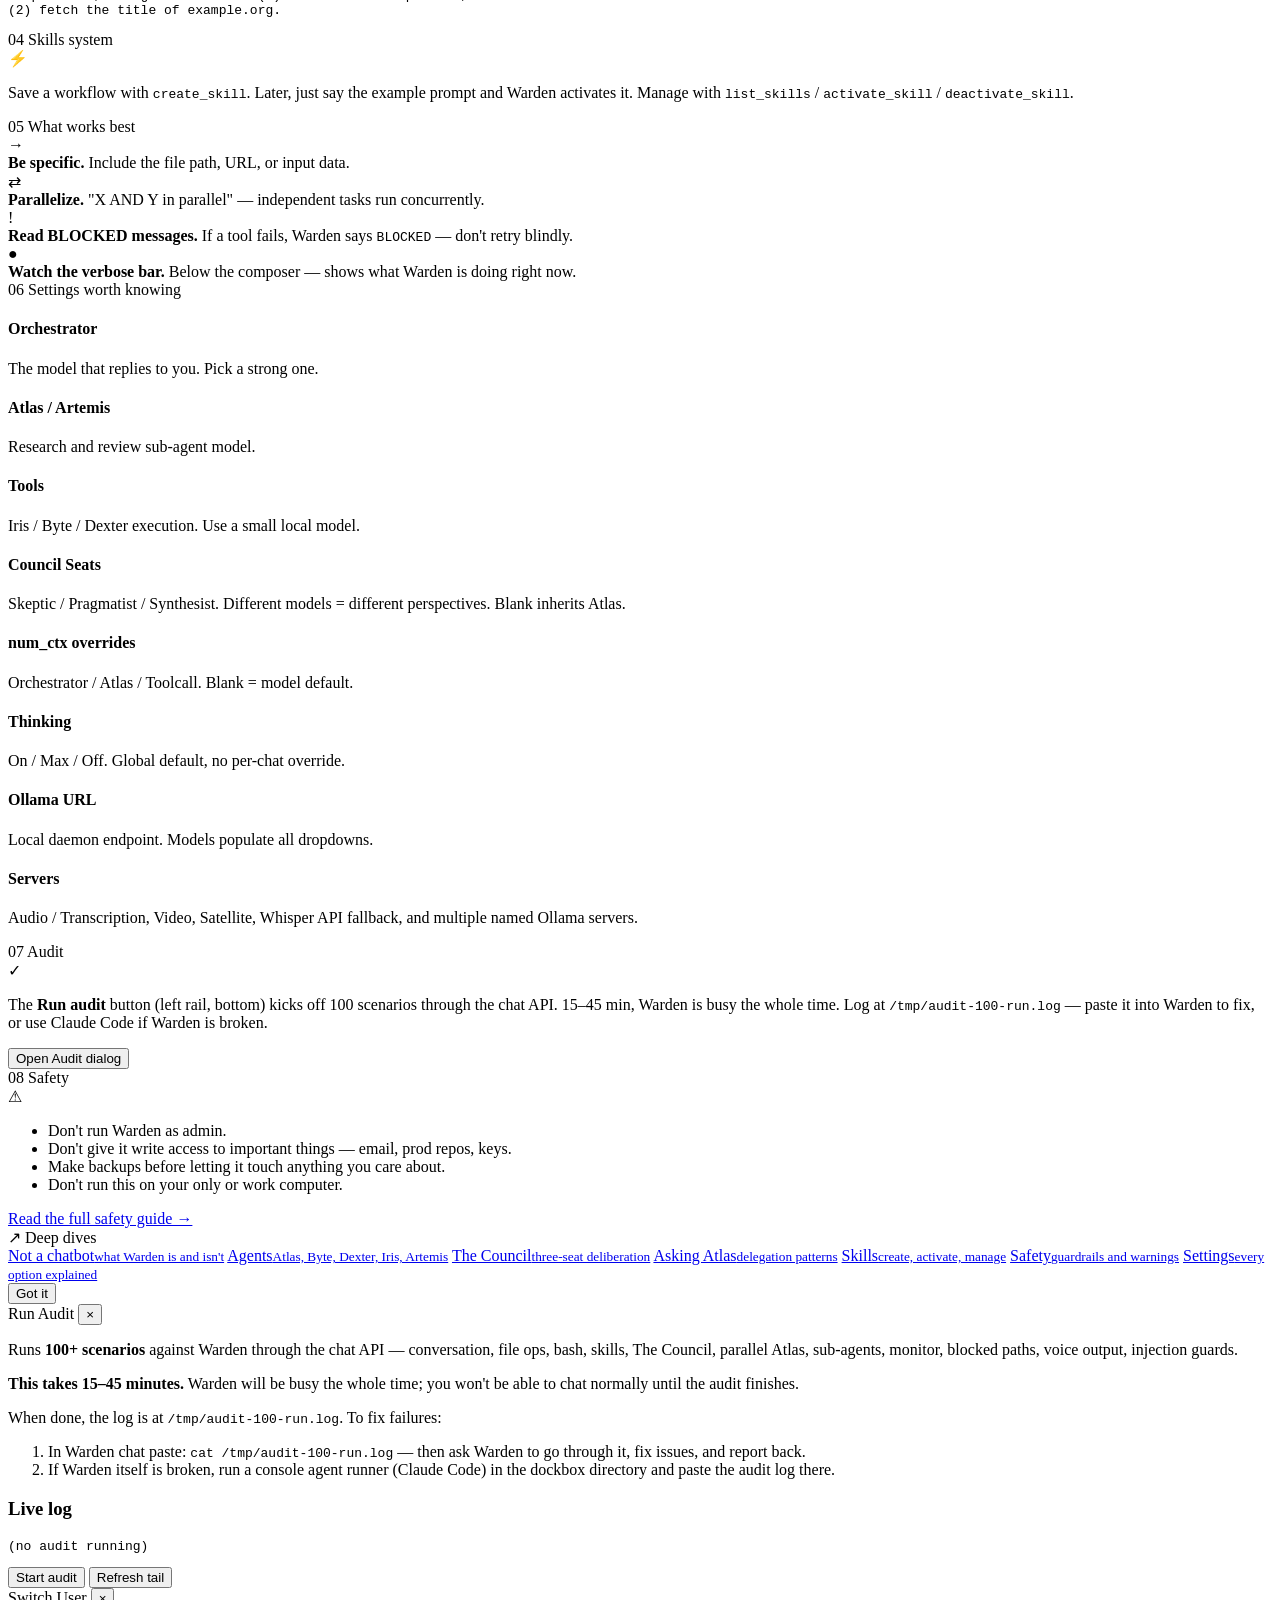
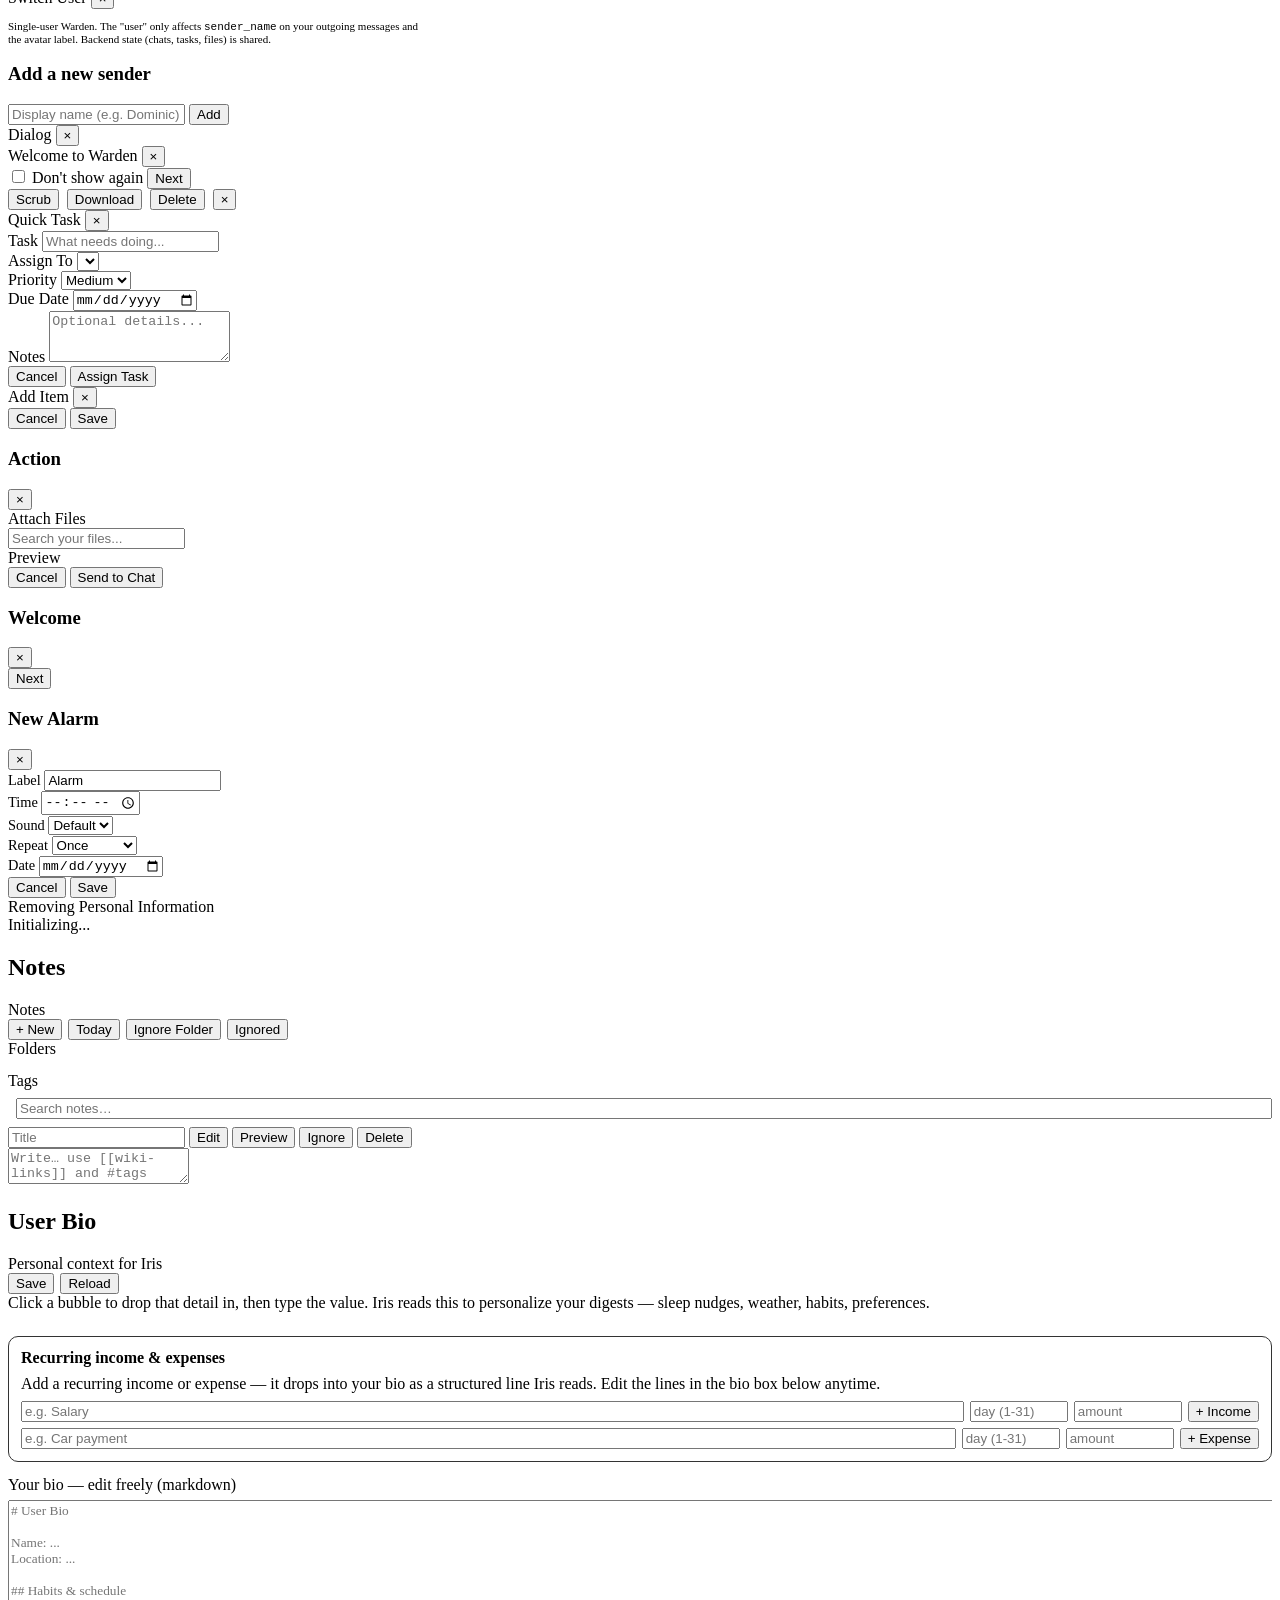
==== commit db5a8190: "feat: apply patch — voice UI panels, clap-on-satellite, Orpheus TTS, digest notes, Direct Line chat," ====
--- a/public/index.html
+++ b/public/index.html
@@ -66,6 +66,10 @@
       <button class="rail-btn" data-view="notes" data-tip="Notes">
         <svg viewBox="0 0 24 24" fill="none" stroke="currentColor" stroke-width="1.8" stroke-linecap="round" stroke-linejoin="round"><path d="M14 2H6a2 2 0 00-2 2v16a2 2 0 002 2h12a2 2 0 002-2V8z"/><polyline points="14 2 14 8 20 8"/><line x1="9" y1="15" x2="15" y2="15"/><line x1="9" y1="11" x2="15" y2="11"/></svg>
         <span class="rail-tip">Notes</span>
+      </button>
+      <button class="rail-btn" data-view="bio" data-tip="User Bio">
+        <svg viewBox="0 0 24 24" fill="none" stroke="currentColor" stroke-width="1.8" stroke-linecap="round" stroke-linejoin="round"><circle cx="12" cy="8" r="4"/><path d="M4 21c0-4 4-6 8-6s8 2 8 6"/></svg>
+        <span class="rail-tip">User Bio</span>
       </button>
       <!-- Automate -->
       <div class="rail-group-label">Auto</div>
@@ -1517,6 +1521,40 @@
       </div>
     </section>
 
+    <section class="view" id="view-bio">
+      <div class="view-header">
+        <h2 class="view-title">User Bio</h2>
+        <span class="chip">Personal context for Iris</span>
+        <div style="margin-left:auto;display:flex;gap:6px">
+          <button class="btn btn-accent btn-sm" id="btnBioSave">Save</button>
+          <button class="btn btn-ghost btn-sm" id="btnBioReload">Reload</button>
+        </div>
+      </div>
+      <div class="view-body-padded" style="overflow-y:auto">
+        <div class="dim" style="margin-bottom:10px">Click a bubble to drop that detail in, then type the value. Iris reads this to personalize your digests — sleep nudges, weather, habits, preferences.</div>
+        <div id="bioBubbles" style="display:flex;flex-wrap:wrap;gap:8px;margin-bottom:14px"></div>
+        <div style="border:1px solid var(--border,#333);border-radius:10px;padding:12px;margin-bottom:14px">
+          <div style="font-weight:600;margin-bottom:8px">Recurring income &amp; expenses</div>
+          <div class="dim" style="margin-bottom:8px">Add a recurring income or expense — it drops into your bio as a structured line Iris reads. Edit the lines in the bio box below anytime.</div>
+          <div style="display:flex;flex-wrap:wrap;gap:6px;align-items:center;margin-bottom:6px">
+            <input id="bioIncName" class="input" placeholder="e.g. Salary" style="flex:1;min-width:120px">
+            <input id="bioIncDay" class="input" placeholder="day (1-31)" style="width:90px">
+            <input id="bioIncAmt" class="input" placeholder="amount" style="width:100px">
+            <button type="button" class="btn btn-accent btn-sm" id="btnBioAddIncome">+ Income</button>
+          </div>
+          <div style="display:flex;flex-wrap:wrap;gap:6px;align-items:center">
+            <input id="bioExpName" class="input" placeholder="e.g. Car payment" style="flex:1;min-width:120px">
+            <input id="bioExpDay" class="input" placeholder="day (1-31)" style="width:90px">
+            <input id="bioExpAmt" class="input" placeholder="amount" style="width:100px">
+            <button type="button" class="btn btn-ghost btn-sm" id="btnBioAddExpense">+ Expense</button>
+          </div>
+        </div>
+        <div class="dim" style="margin-bottom:6px">Your bio — edit freely (markdown)</div>
+        <textarea id="bioText" class="notes-textarea" style="min-height:340px;width:100%;font-family:inherit;resize:vertical" placeholder="# User Bio&#10;&#10;Name: ...&#10;Location: ...&#10;&#10;## Habits &amp; schedule&#10;- Wake up around: ...&#10;- Should be asleep by: ..."></textarea>
+        <div id="bioStatus" class="dim" style="margin-top:8px"></div>
+      </div>
+    </section>
+
 <script src="/js/pim.js"></script>
 <script src="/js/app.js"></script>
 <script src="/js/userdash-utils.js"></script>
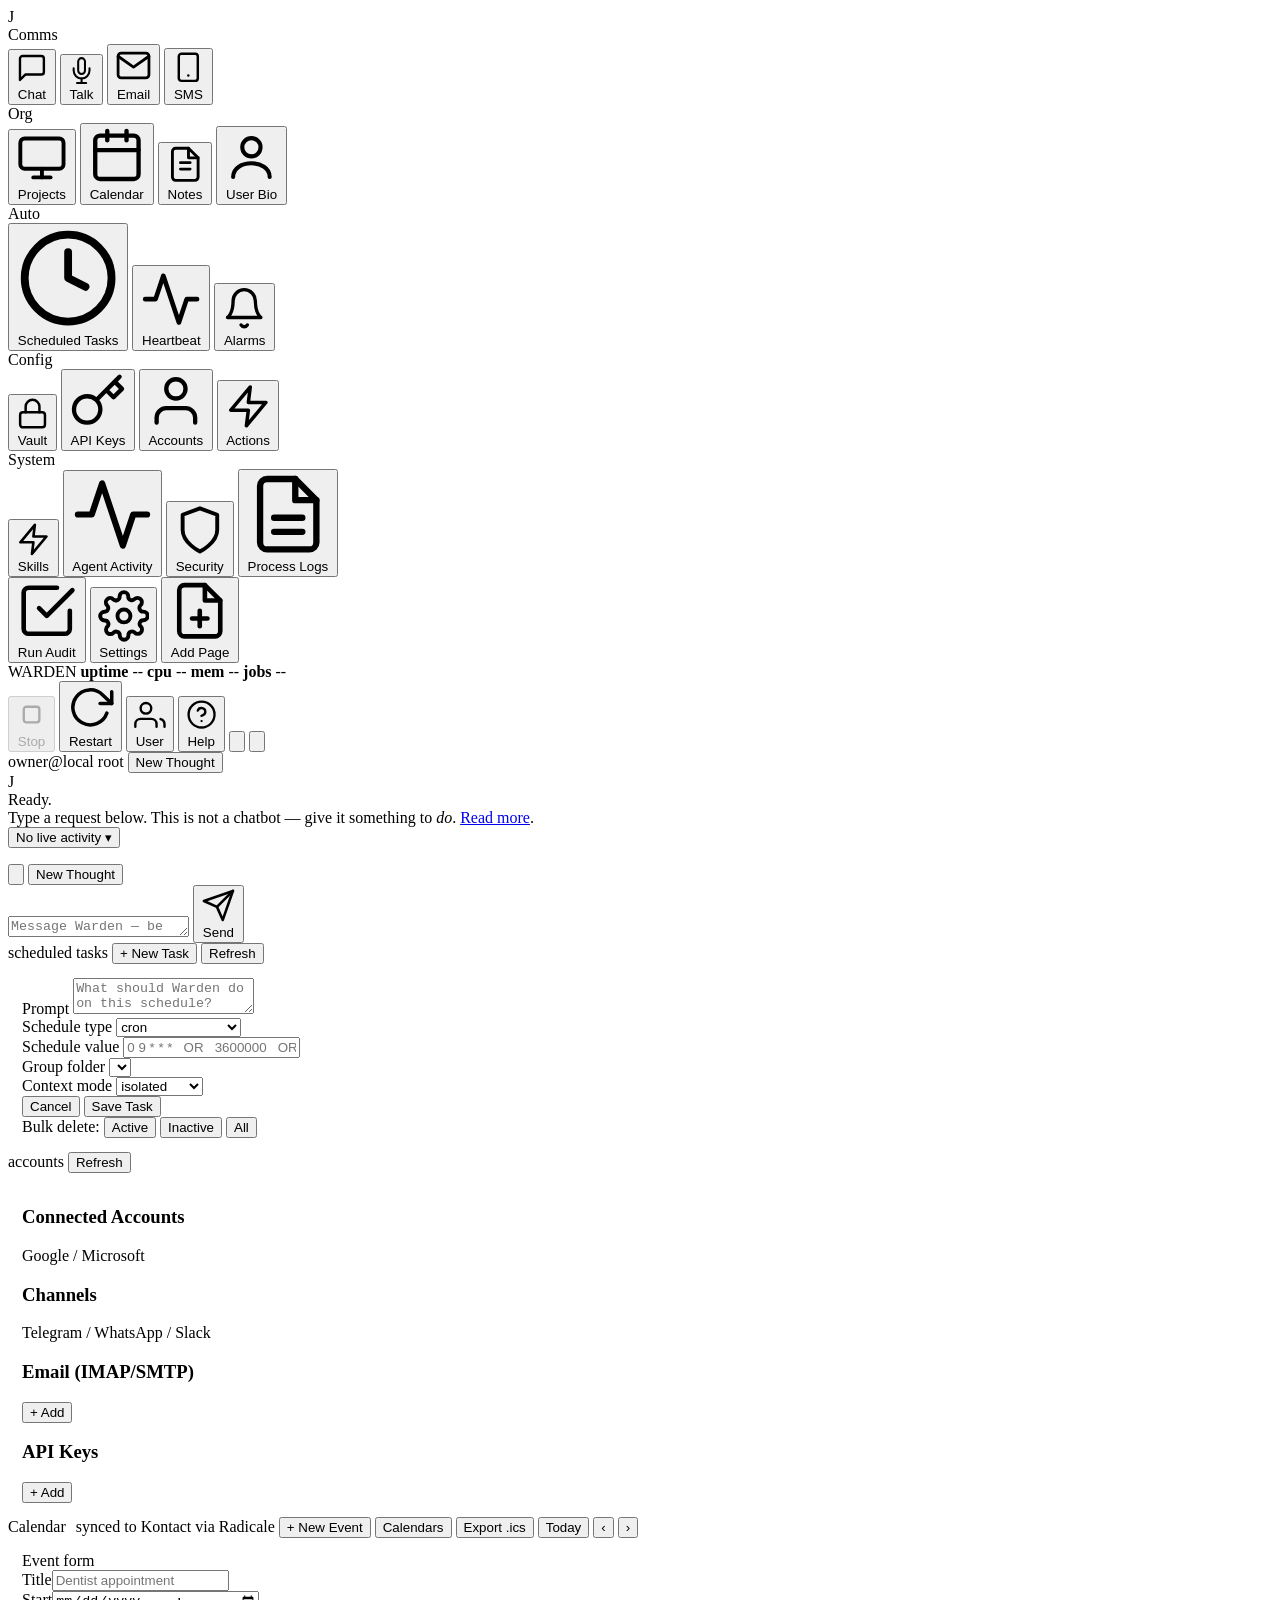
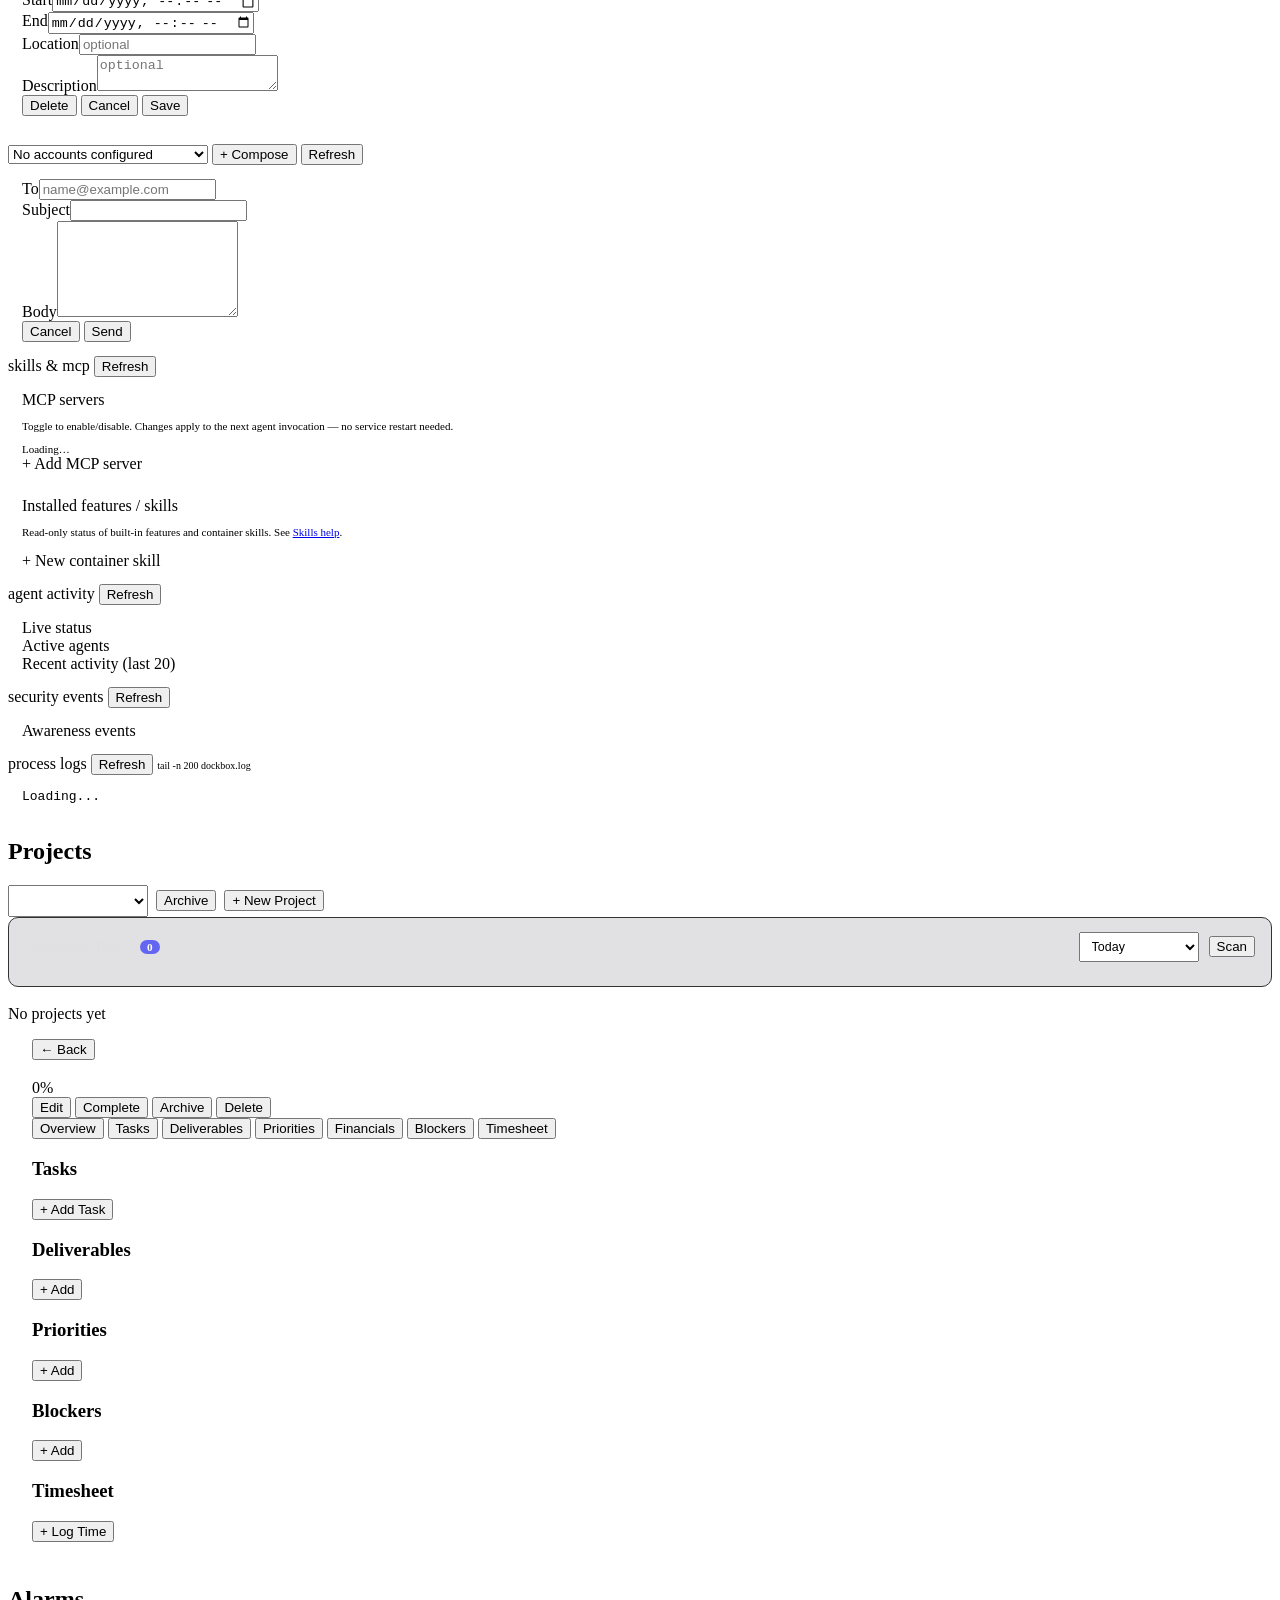
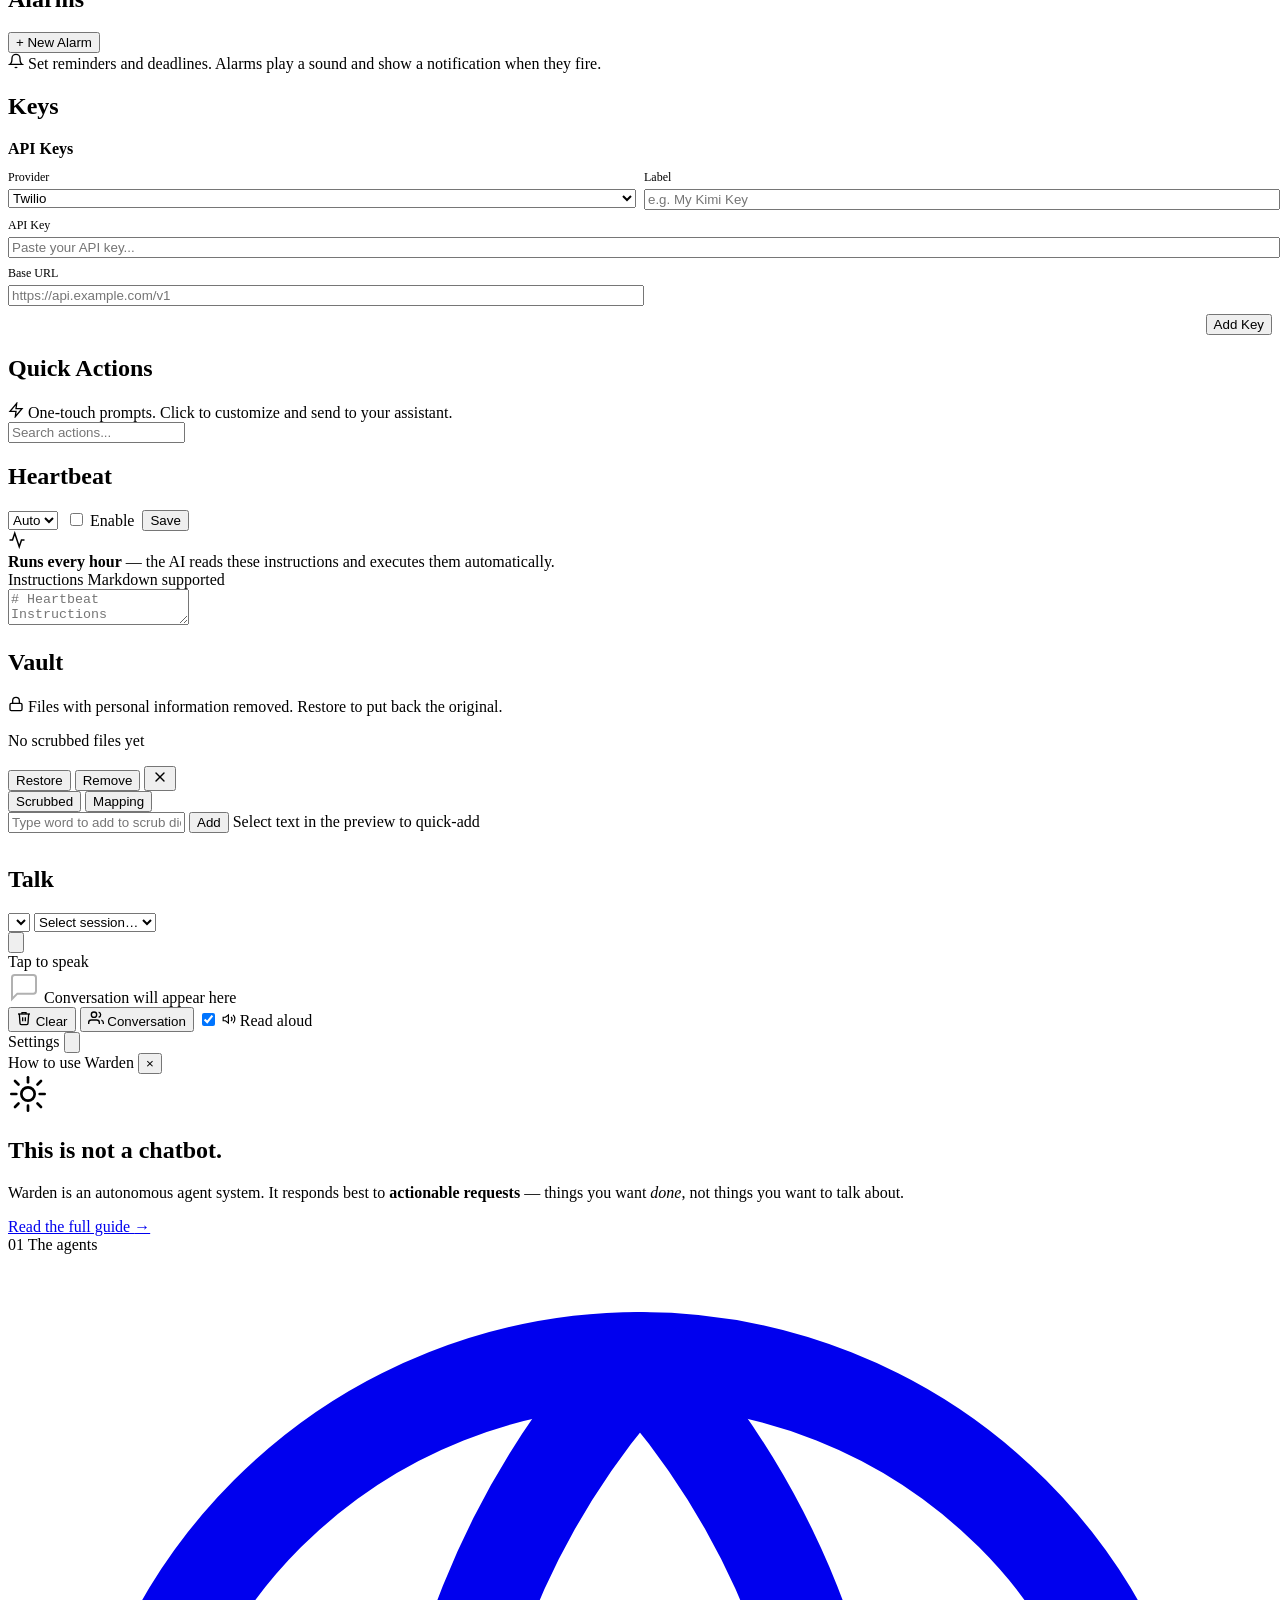
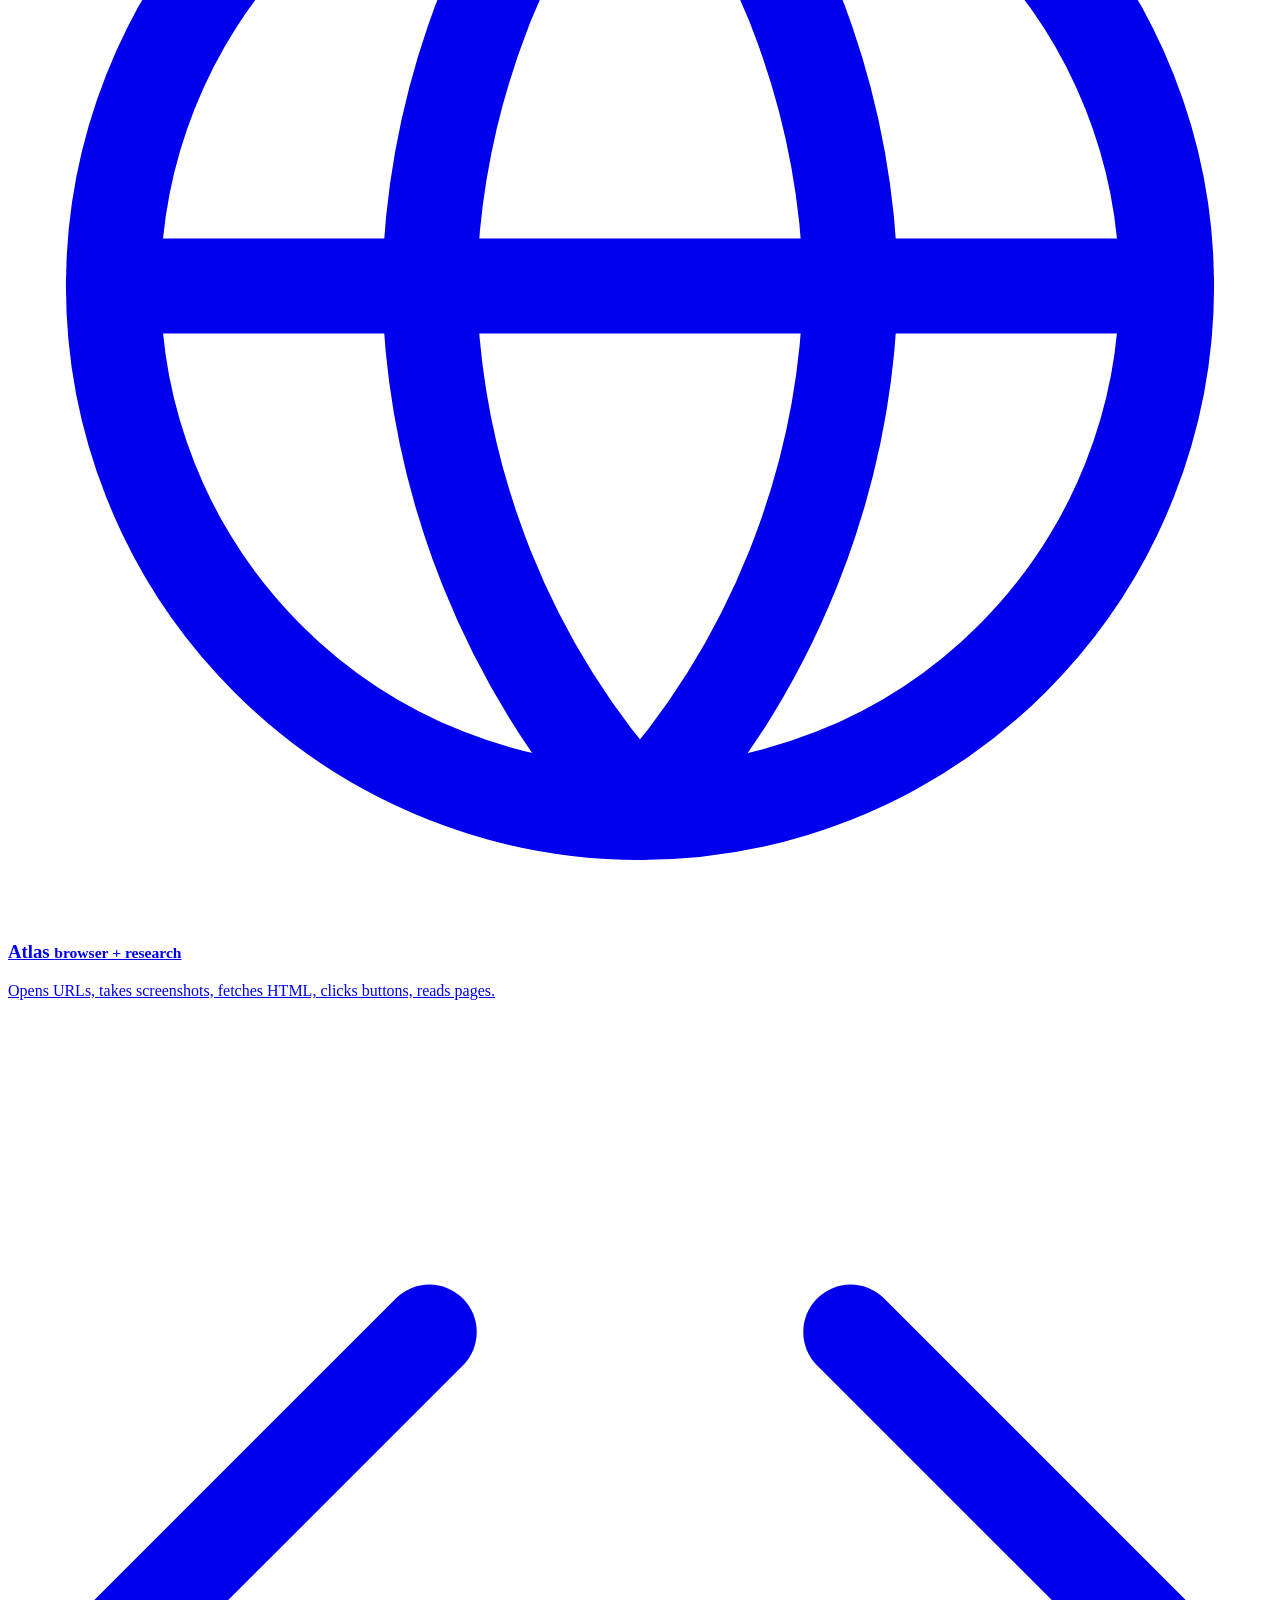
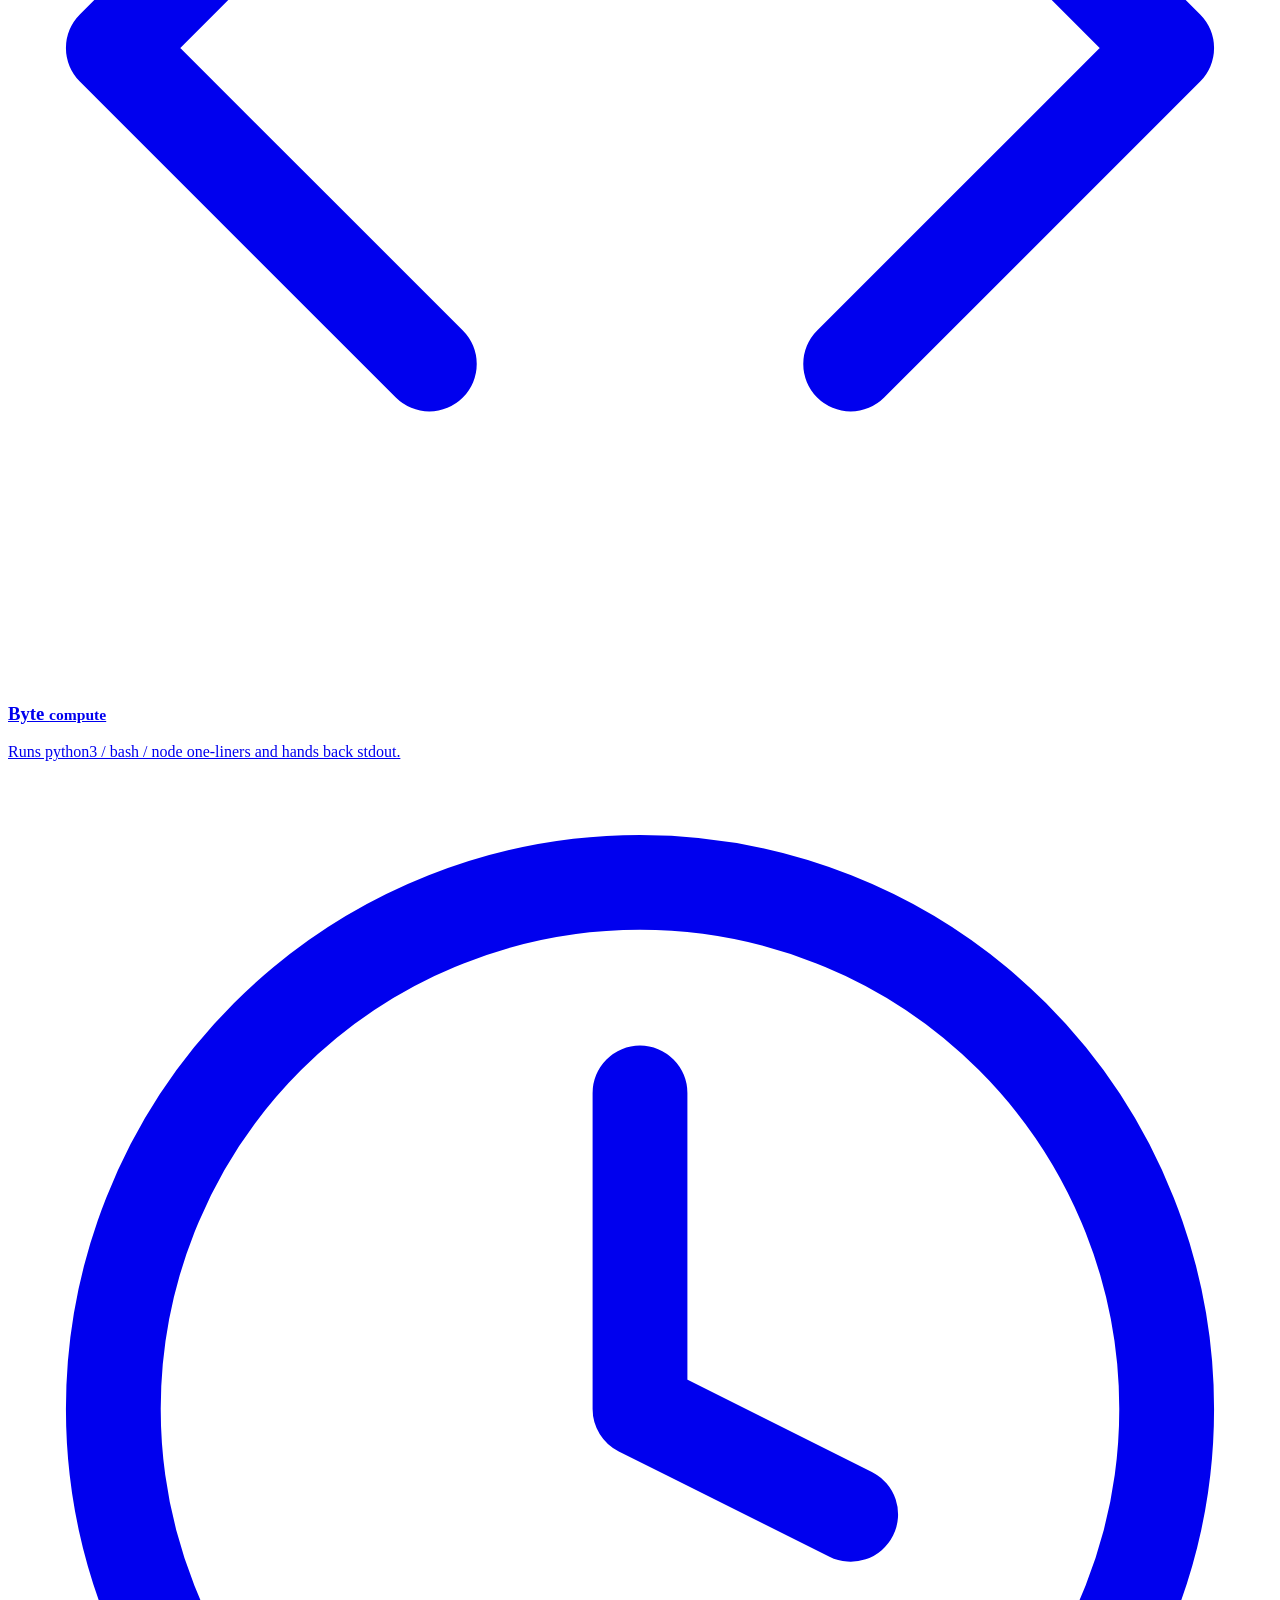
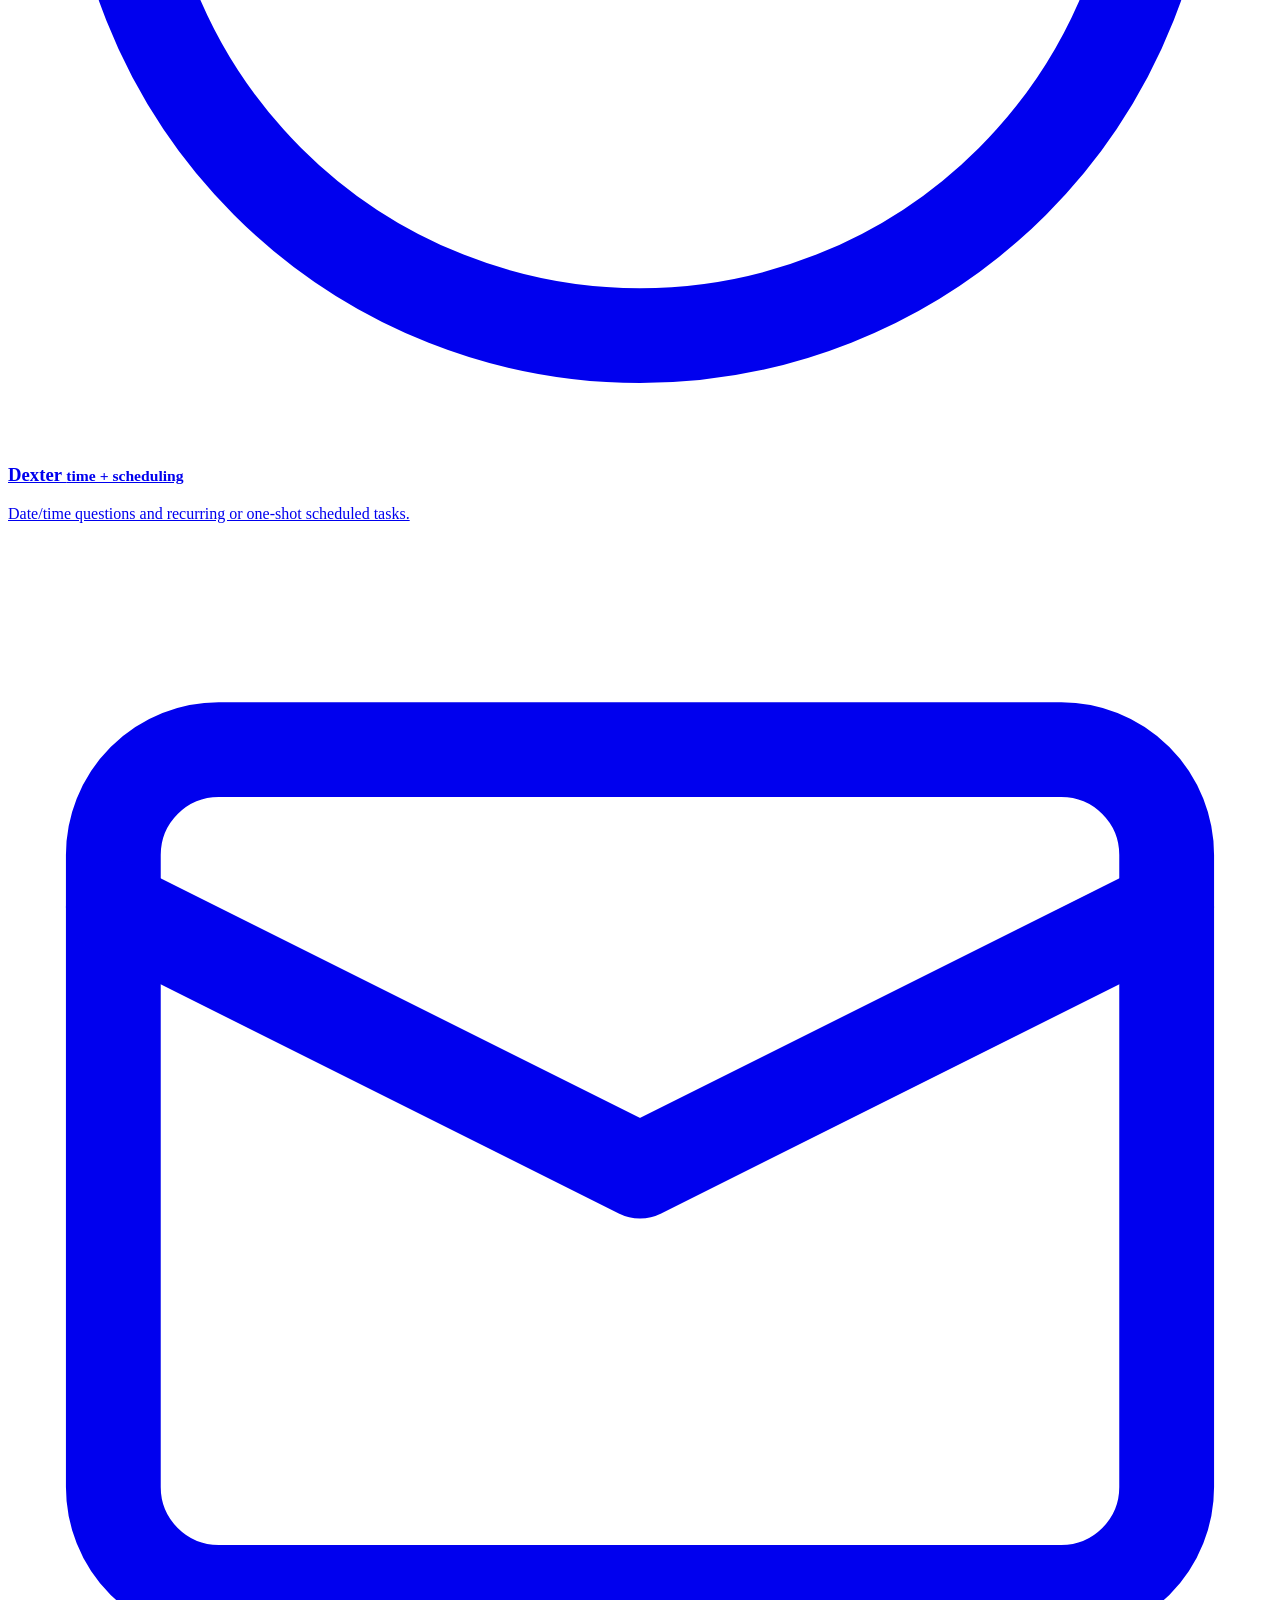
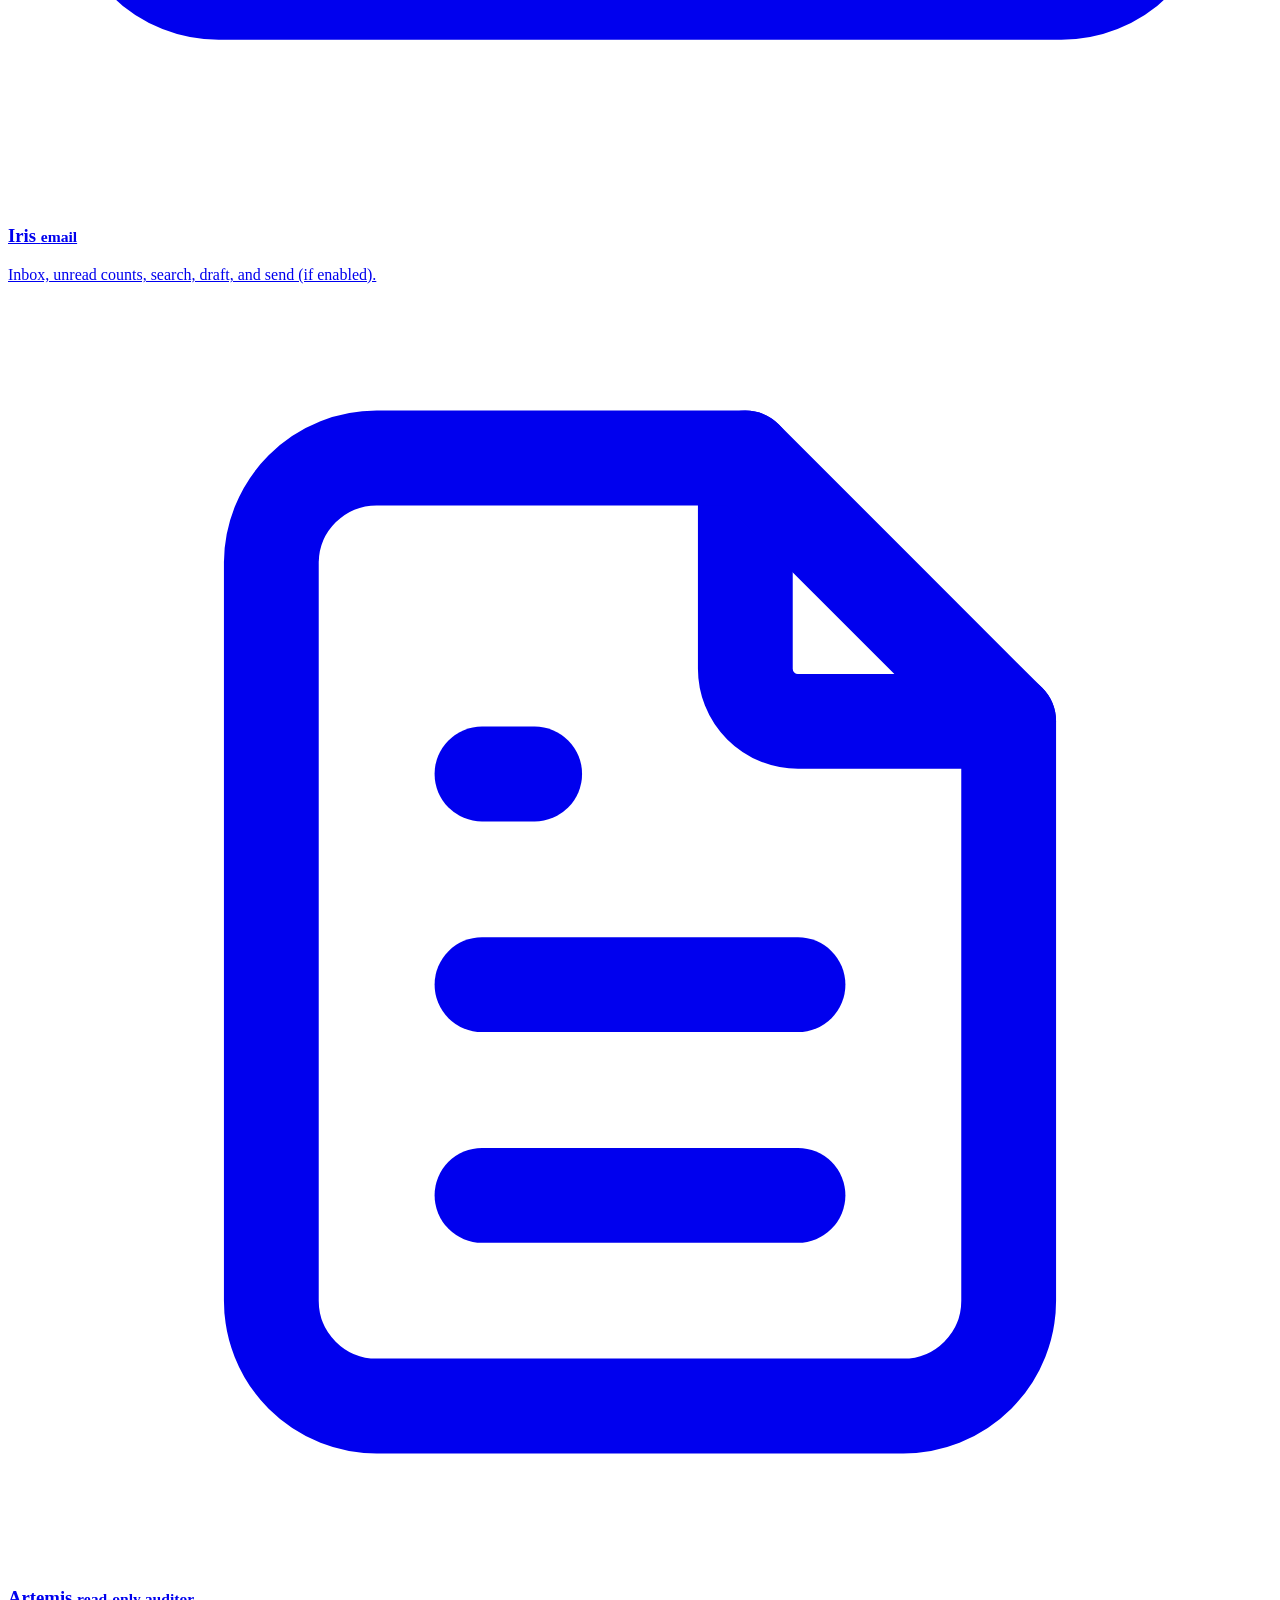
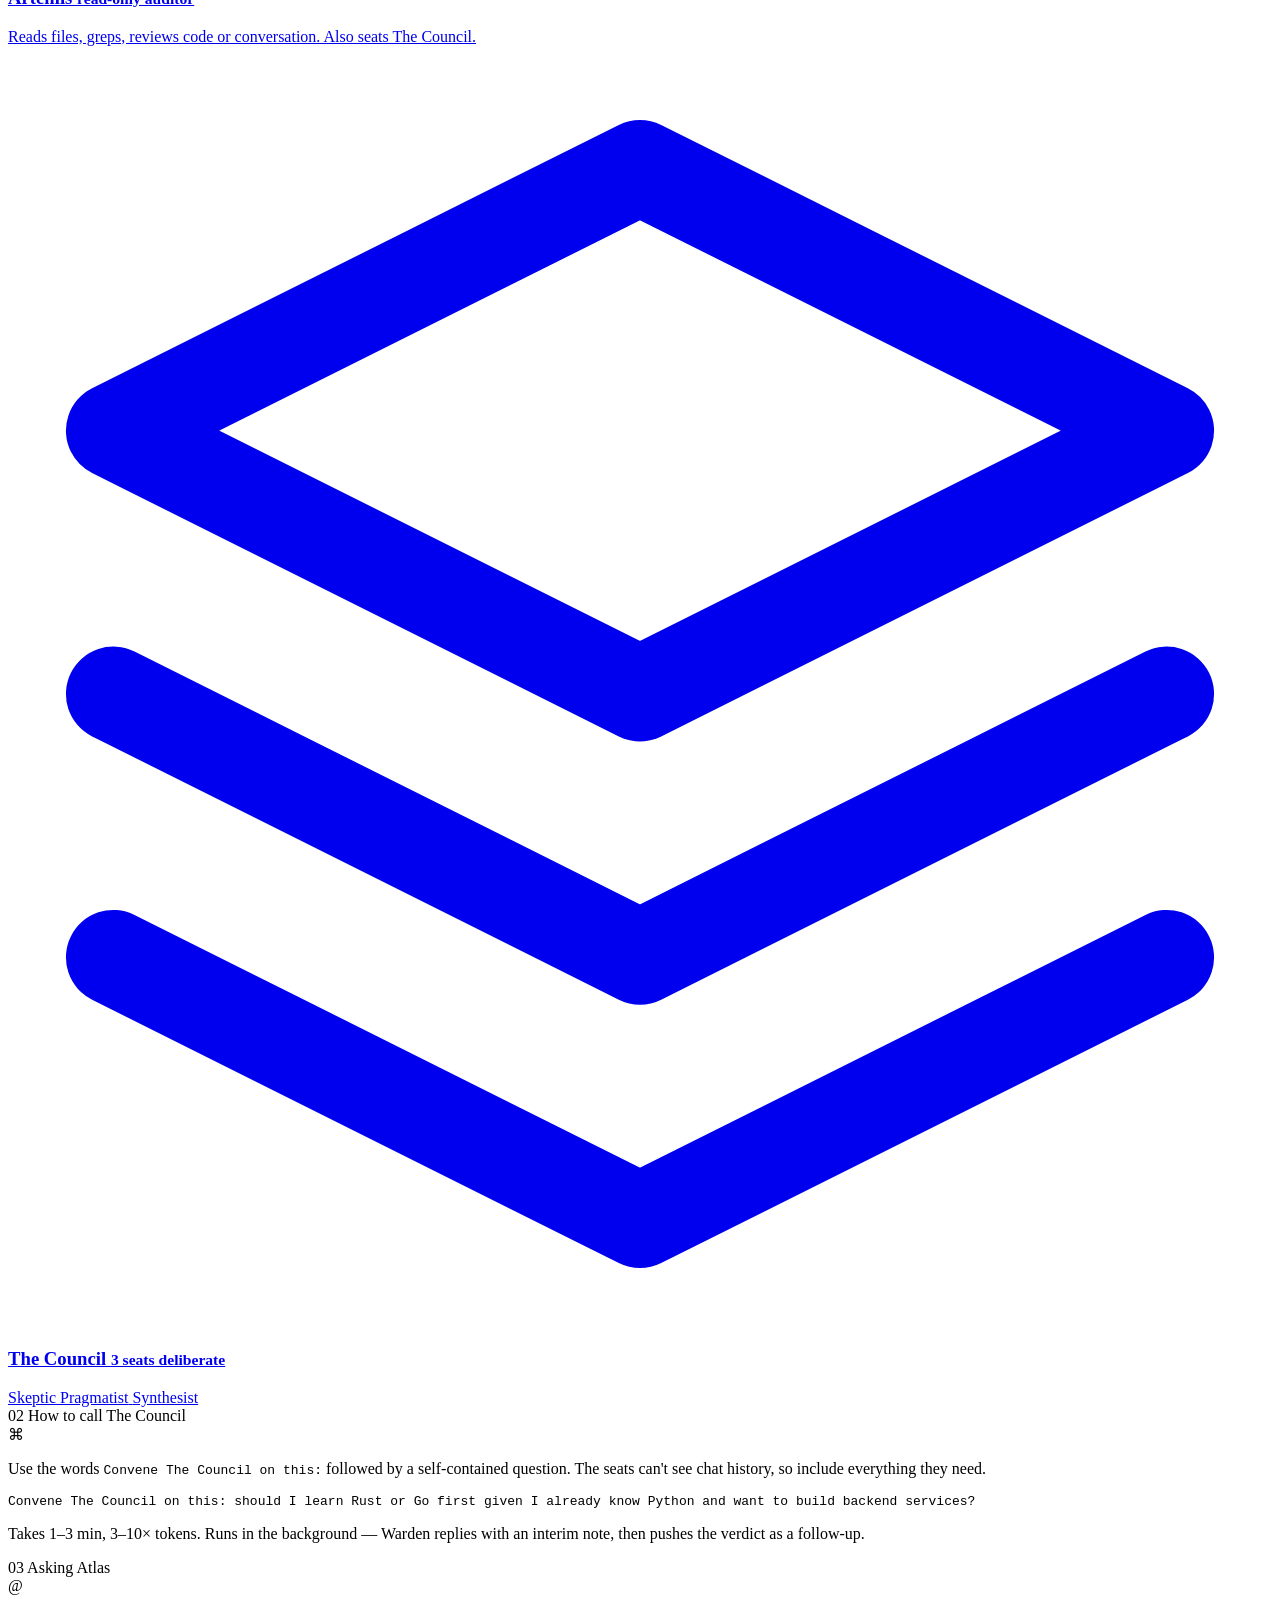
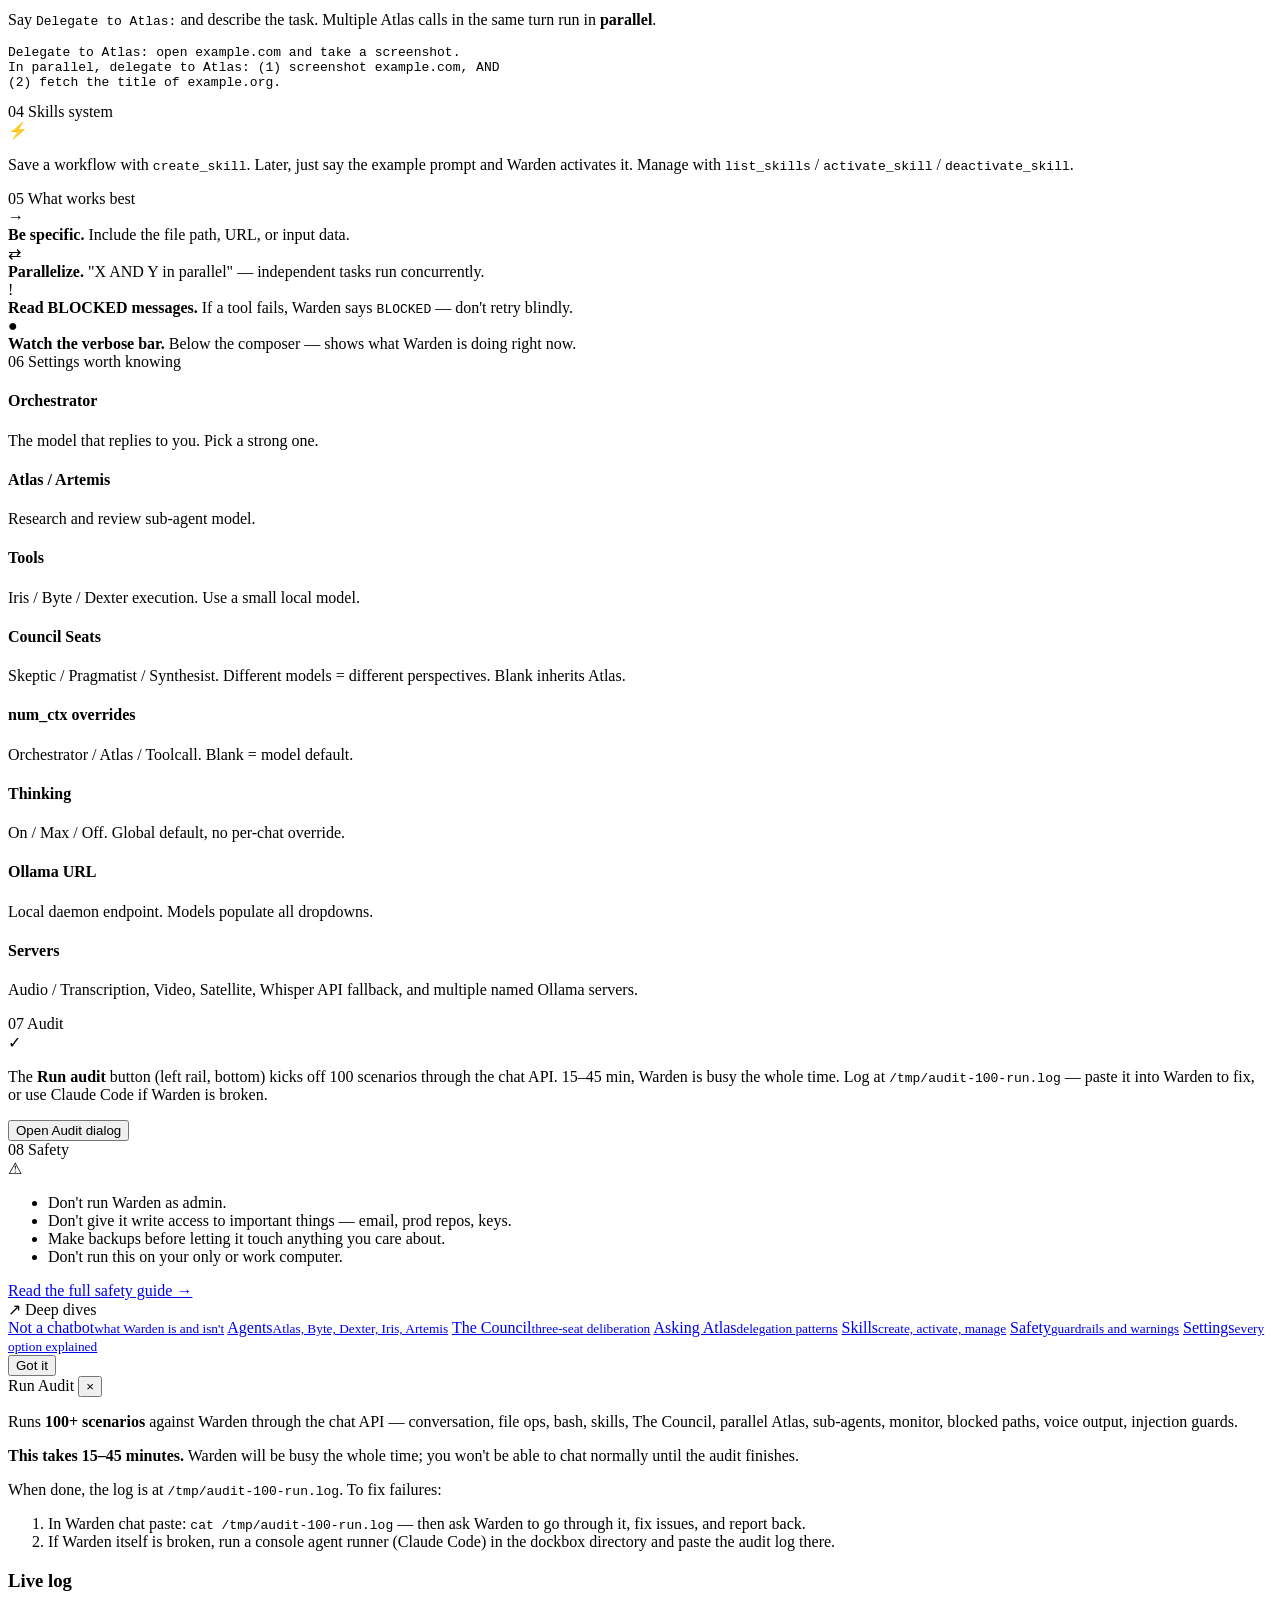
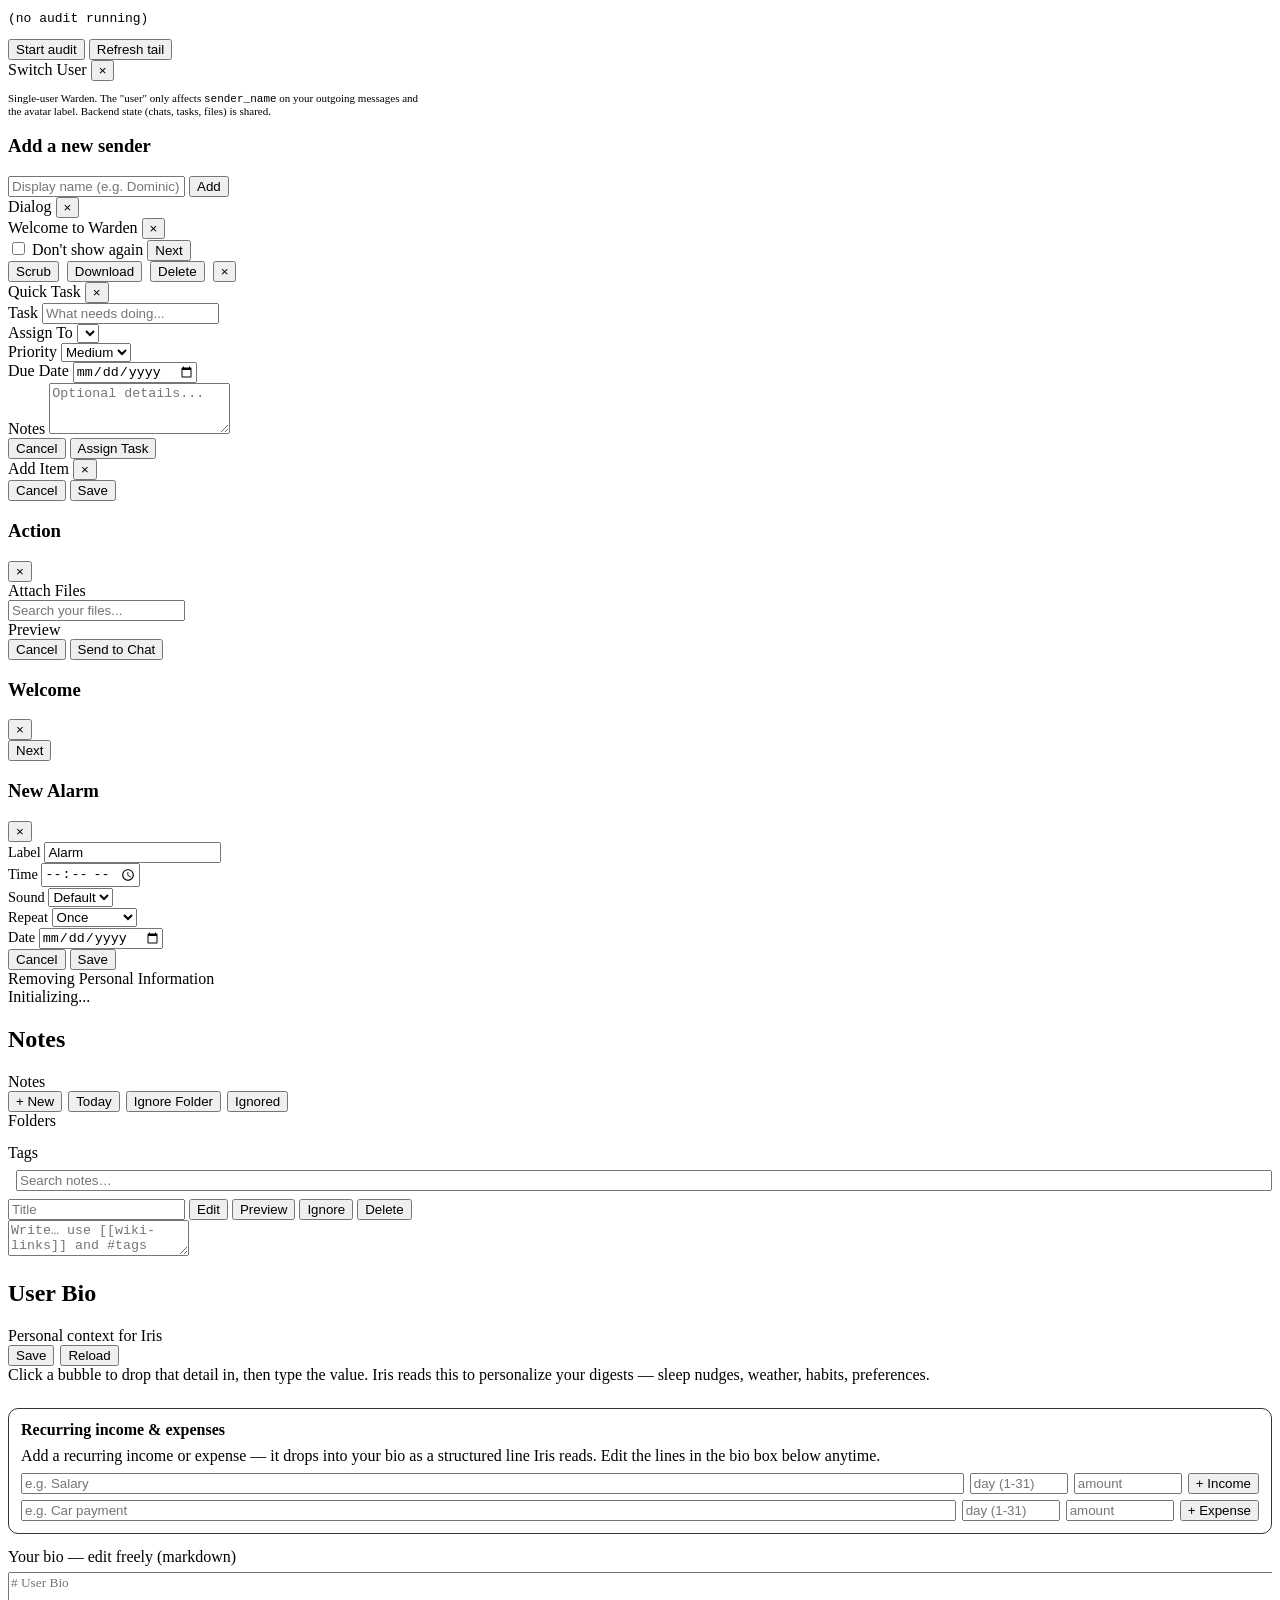
==== commit 59adeb37: "apply patch" ====
--- a/public/index.html
+++ b/public/index.html
@@ -596,6 +596,24 @@
             </div>
           </div>
           <div class="view-body-padded" style="overflow-y:auto">
+            <!-- Suggested Tasks — Byte scans email and surfaces actionable
+                 items here. Blank until you click Scan. The user edits each
+                 suggestion + picks a project + Add to commit it as a real
+                 work task; AI never creates tasks directly. -->
+            <div class="suggested-tasks-box" id="suggestedTasksBox" style="margin-bottom:18px;padding:14px 16px;border:1px solid var(--border,#333);border-radius:10px;background:var(--bg-secondary,#14142220)">
+              <div style="display:flex;align-items:center;gap:10px;margin-bottom:10px">
+                <h3 style="margin:0;font-size:.95rem;color:var(--text-primary,#e0e0e0)">Suggested Tasks</h3>
+                <span id="suggestedTasksBadge" class="hidden" style="background:var(--accent,#6366f1);color:#fff;font-size:.7rem;padding:1px 7px;border-radius:10px;font-weight:600">0</span>
+                <span style="flex:1"></span>
+                <select id="suggestRange" class="input" style="height:30px;font-size:.78rem;padding:0 8px;min-width:120px">
+                  <option value="today">Today</option>
+                  <option value="week">This Week</option>
+                  <option value="month">This Month</option>
+                </select>
+                <button class="btn btn-accent btn-sm" id="btnScanSuggest">Scan</button>
+              </div>
+              <div id="suggestedTasksList"></div>
+            </div>
             <div class="project-list" id="projectList">
               <div class="empty-state"><p class="empty-title">No projects yet</p></div>
             </div>
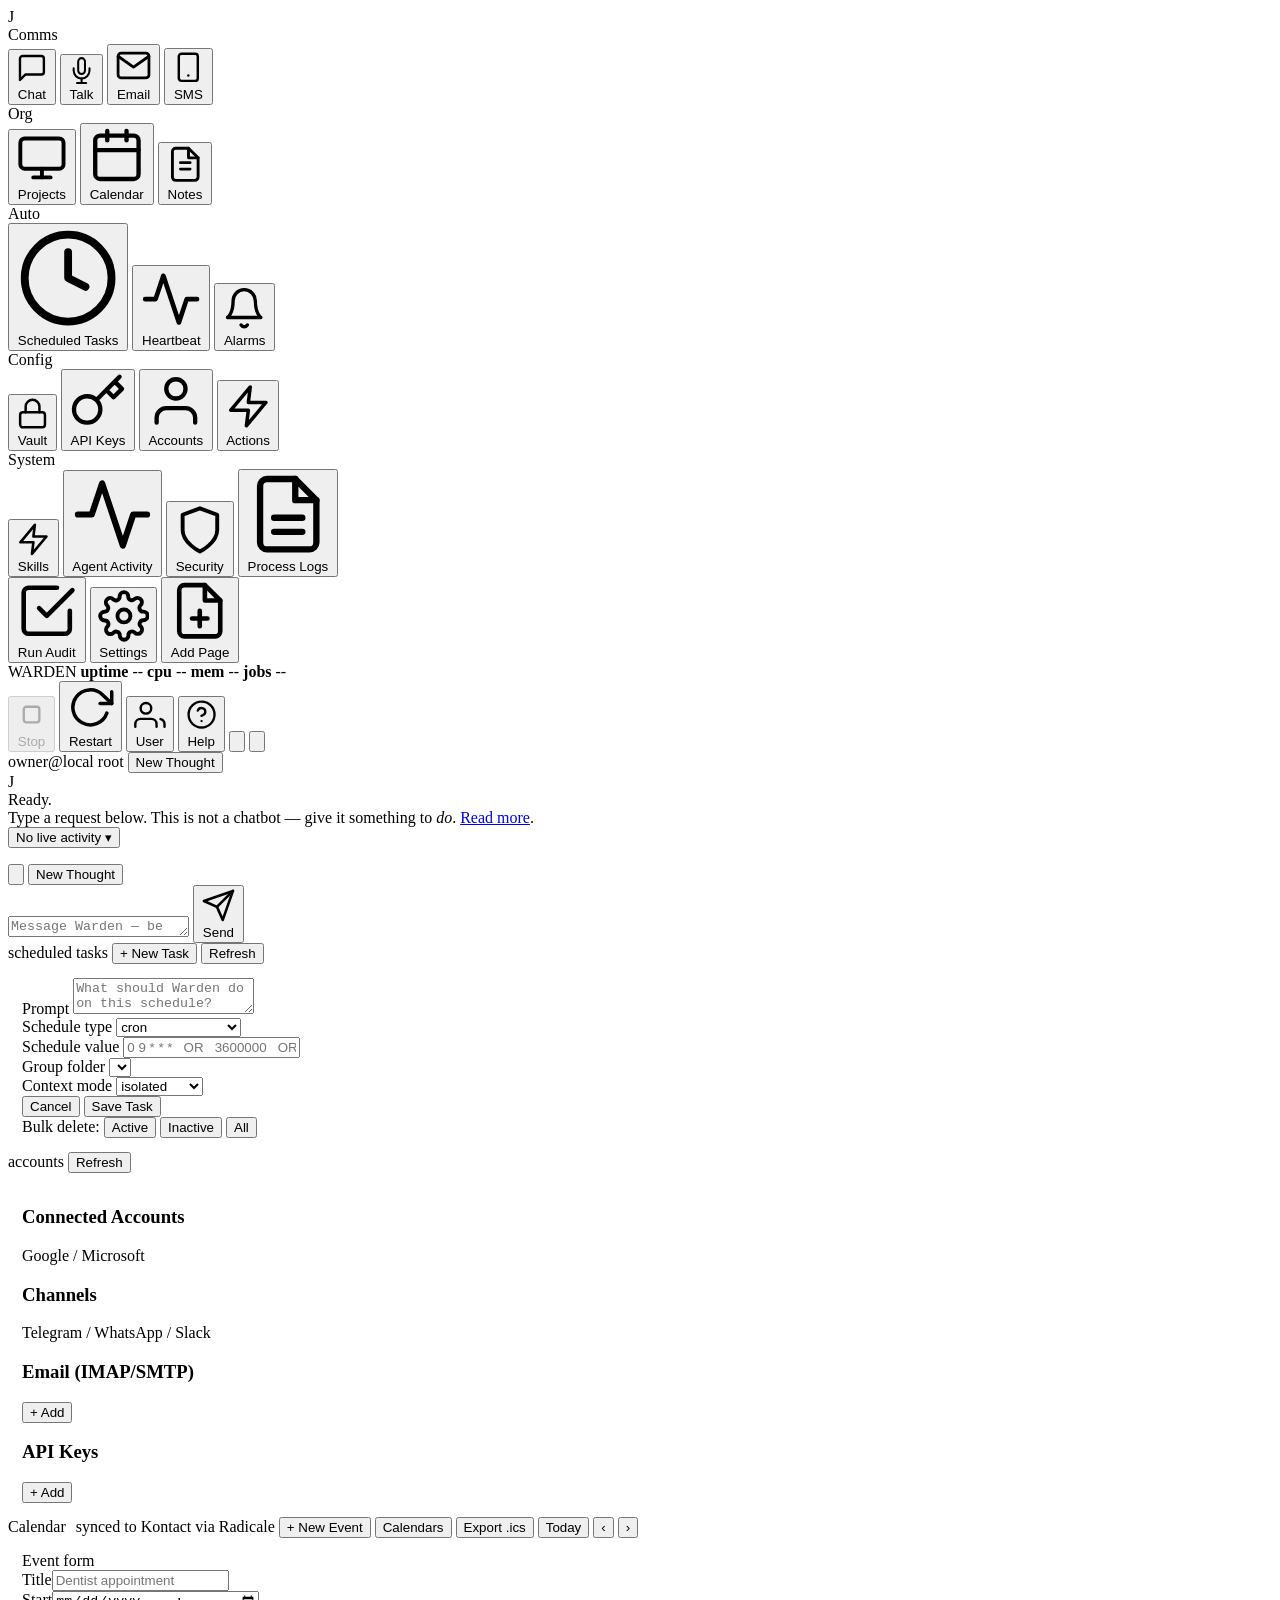
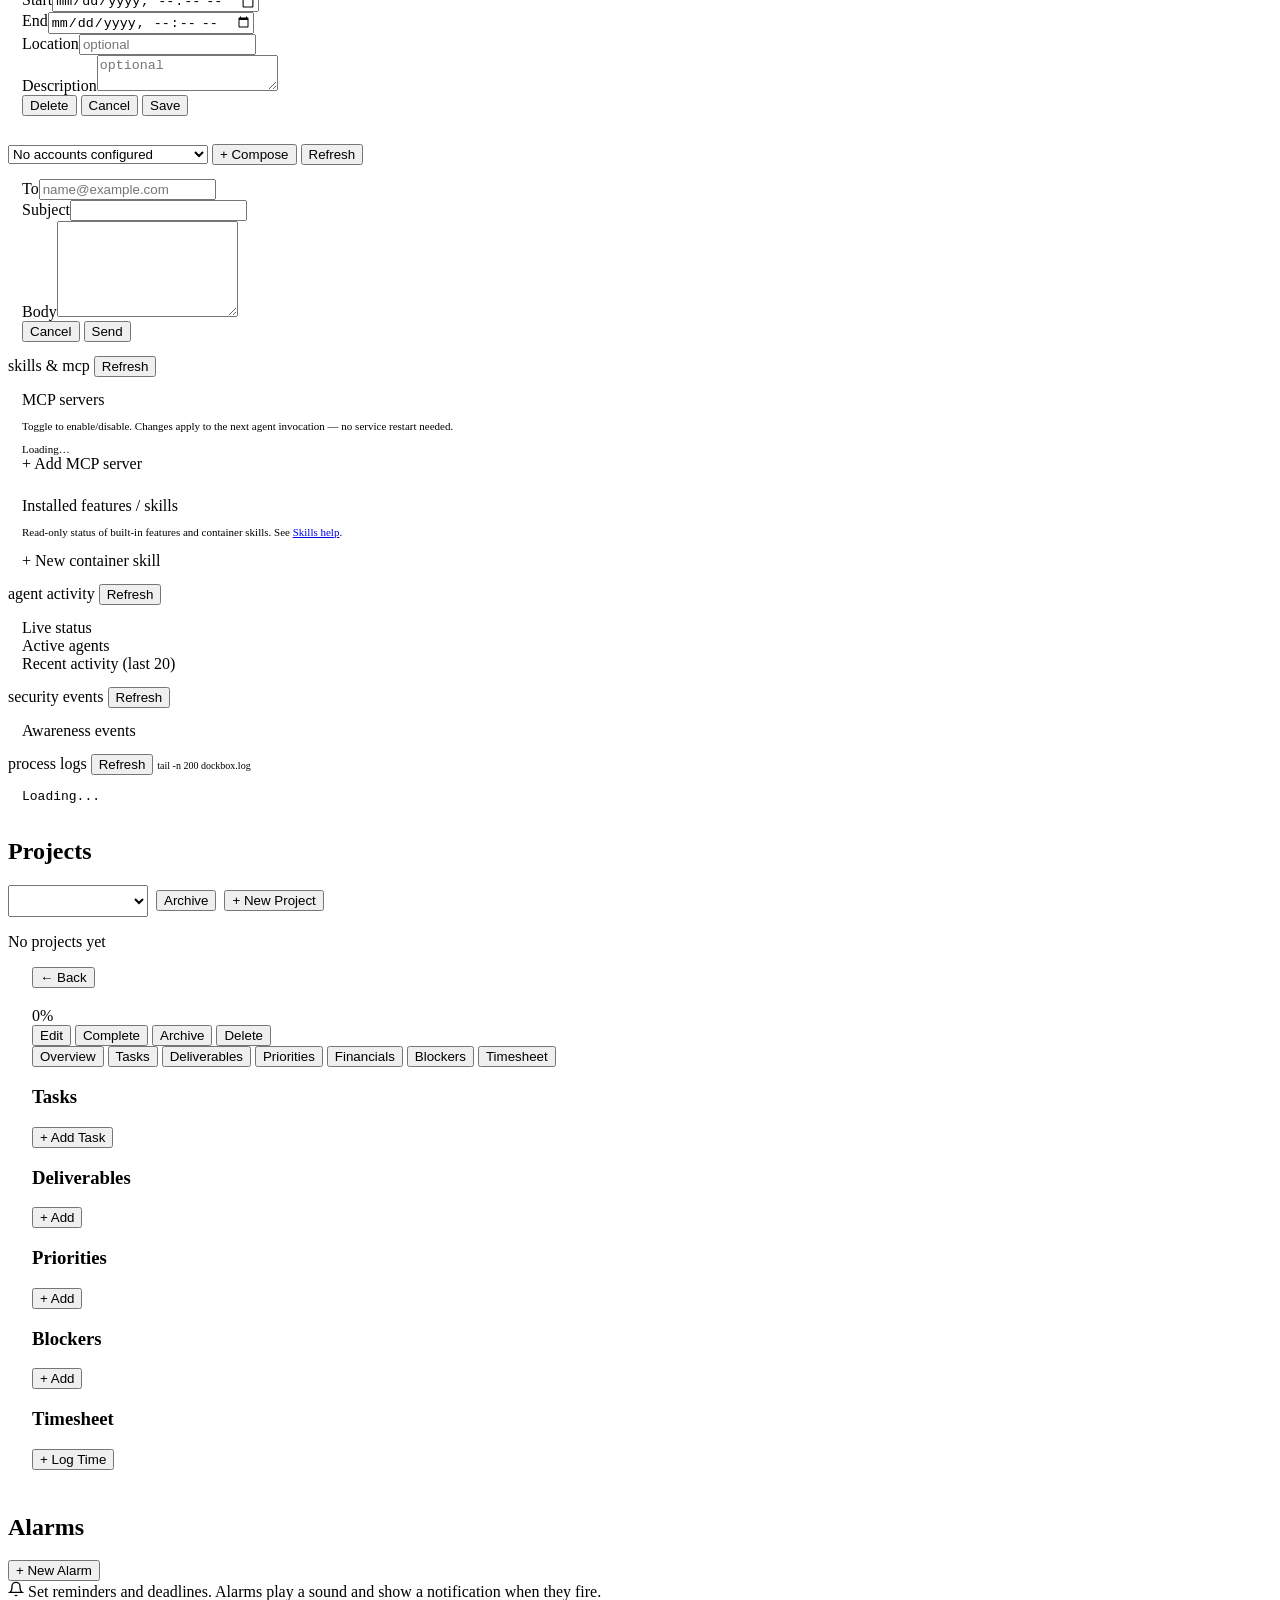
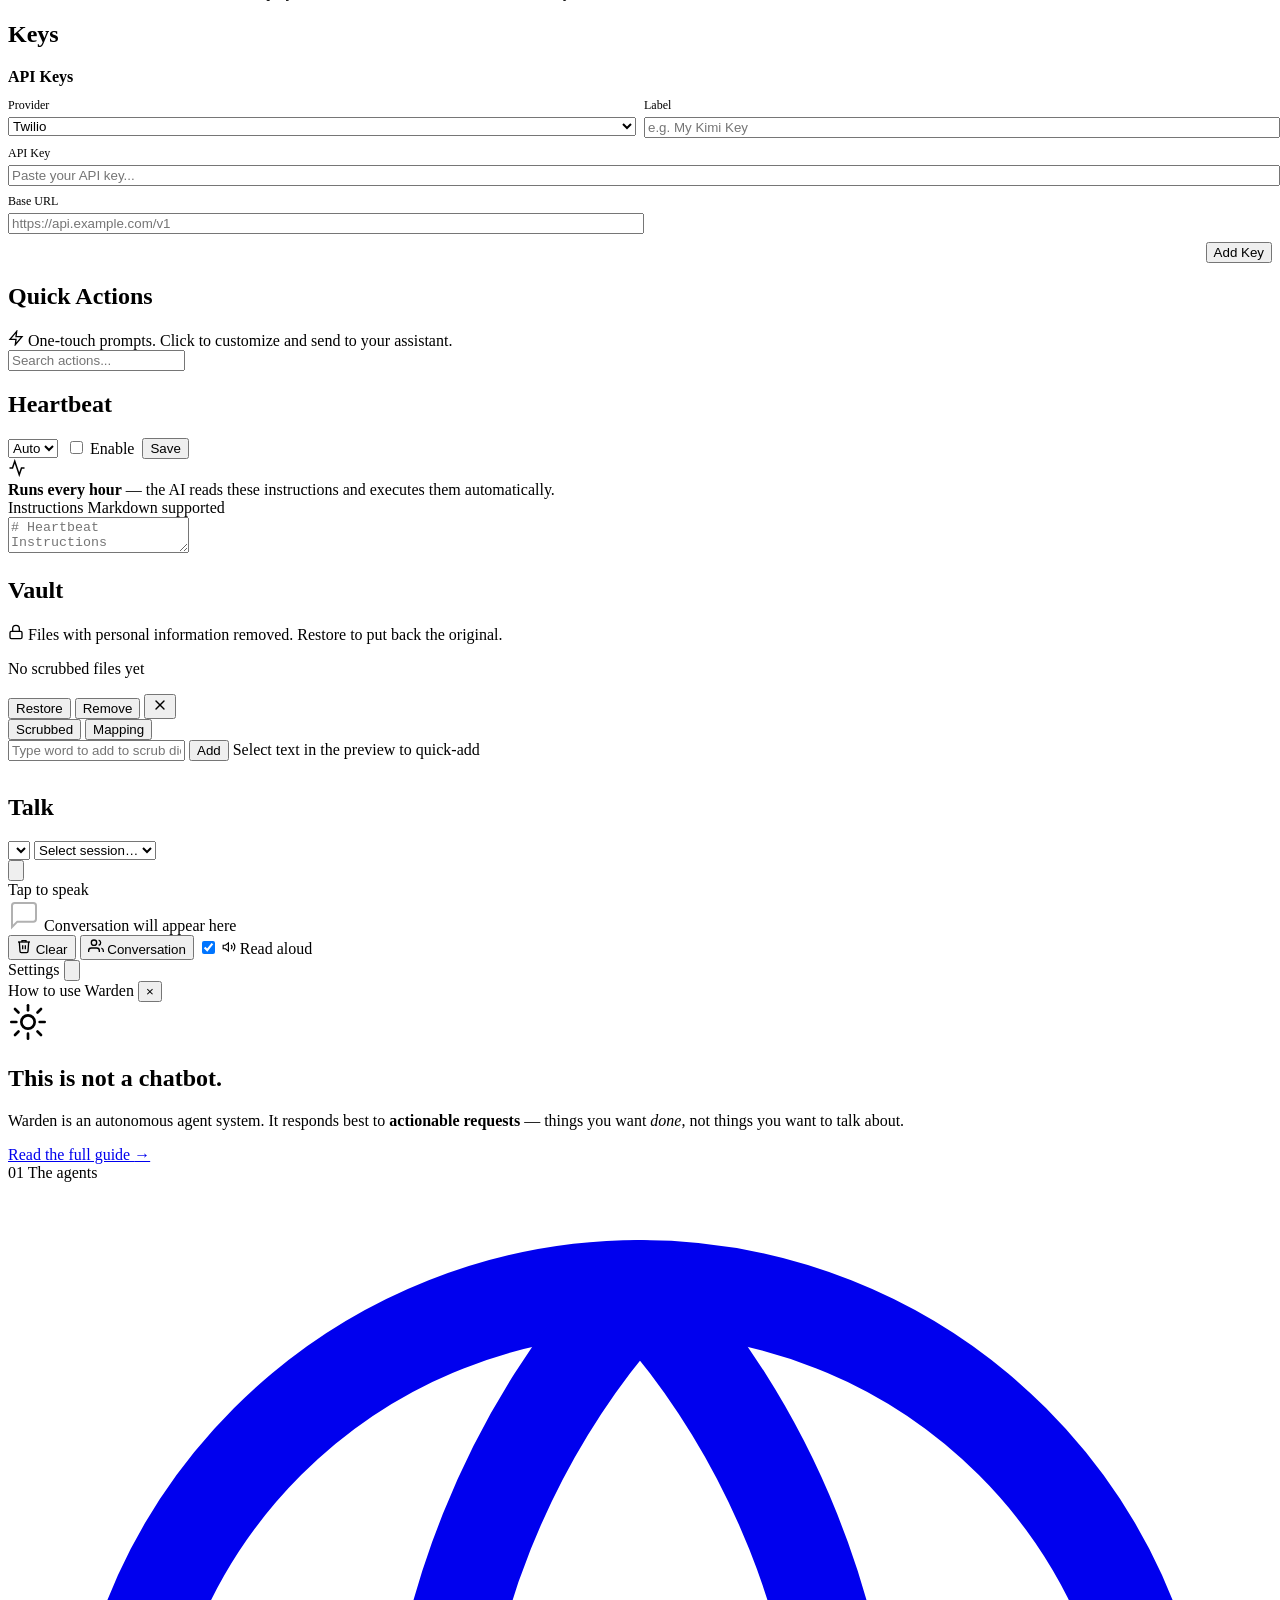
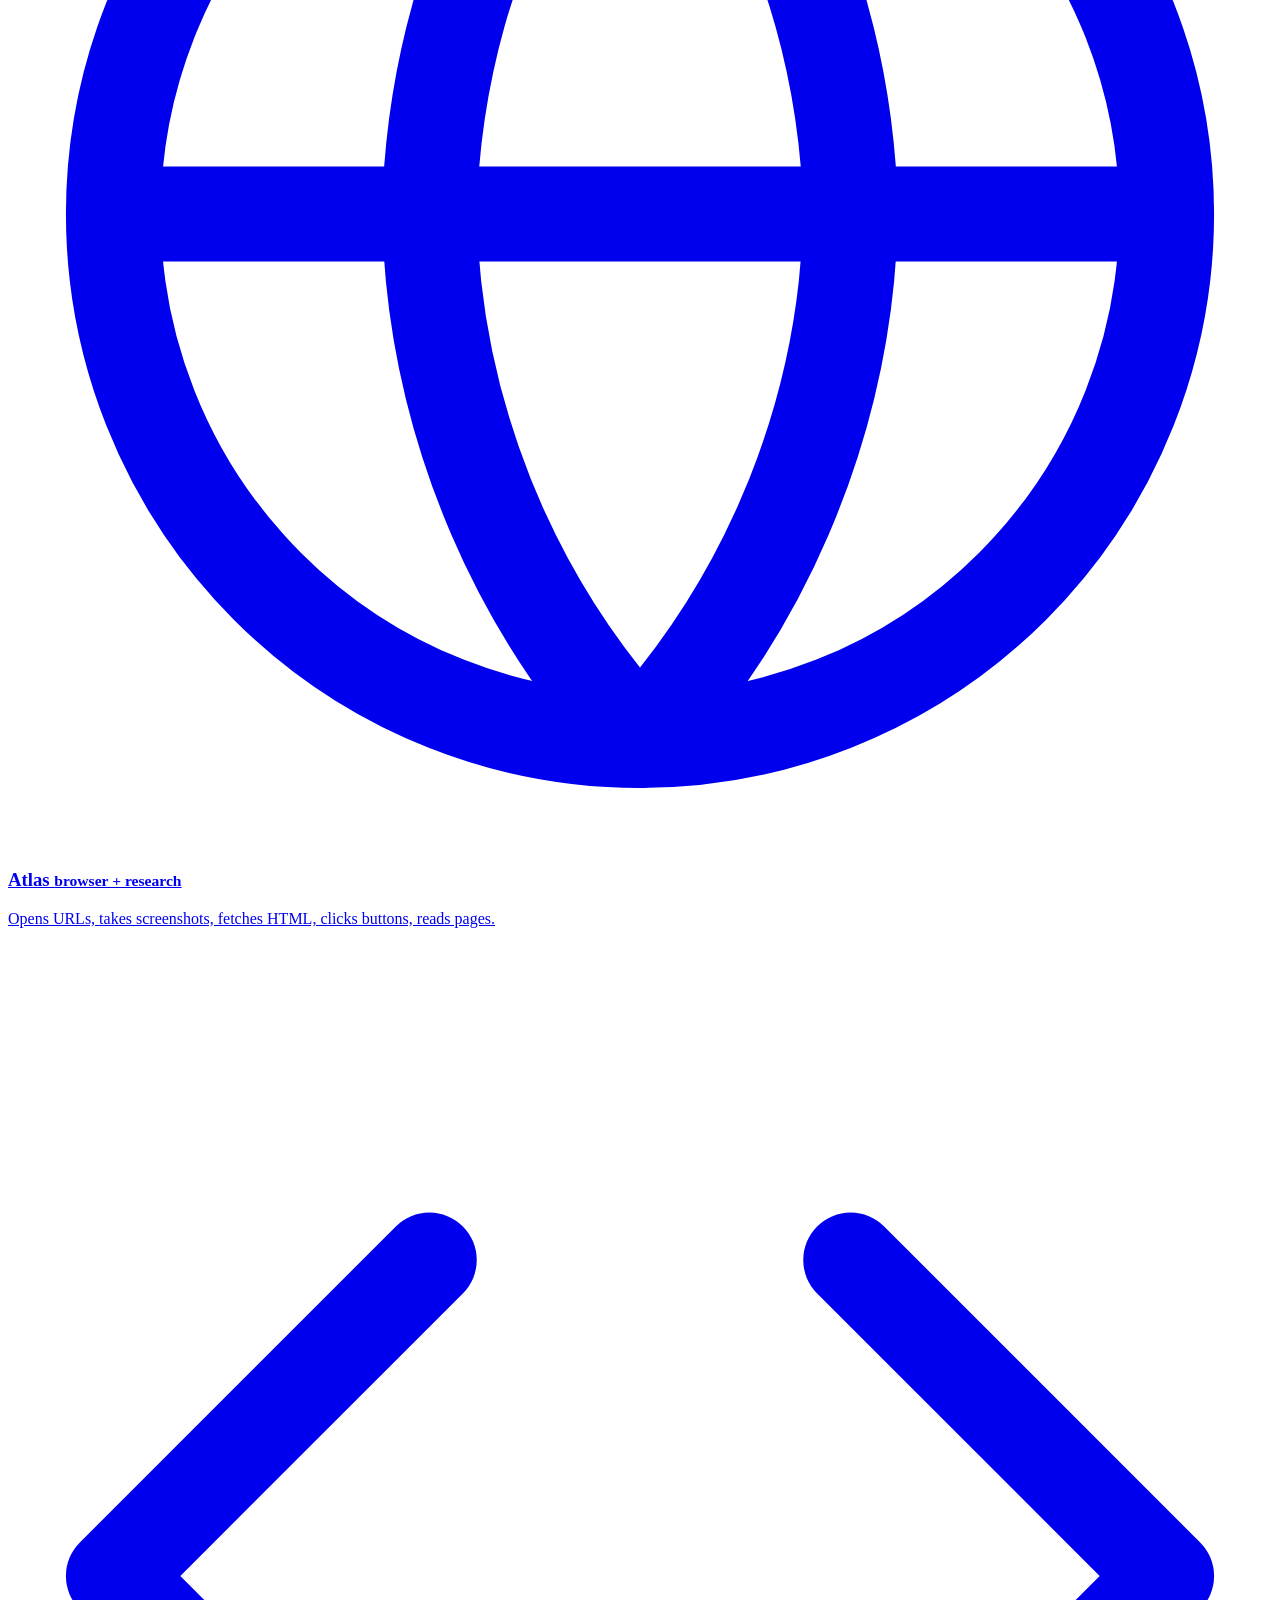
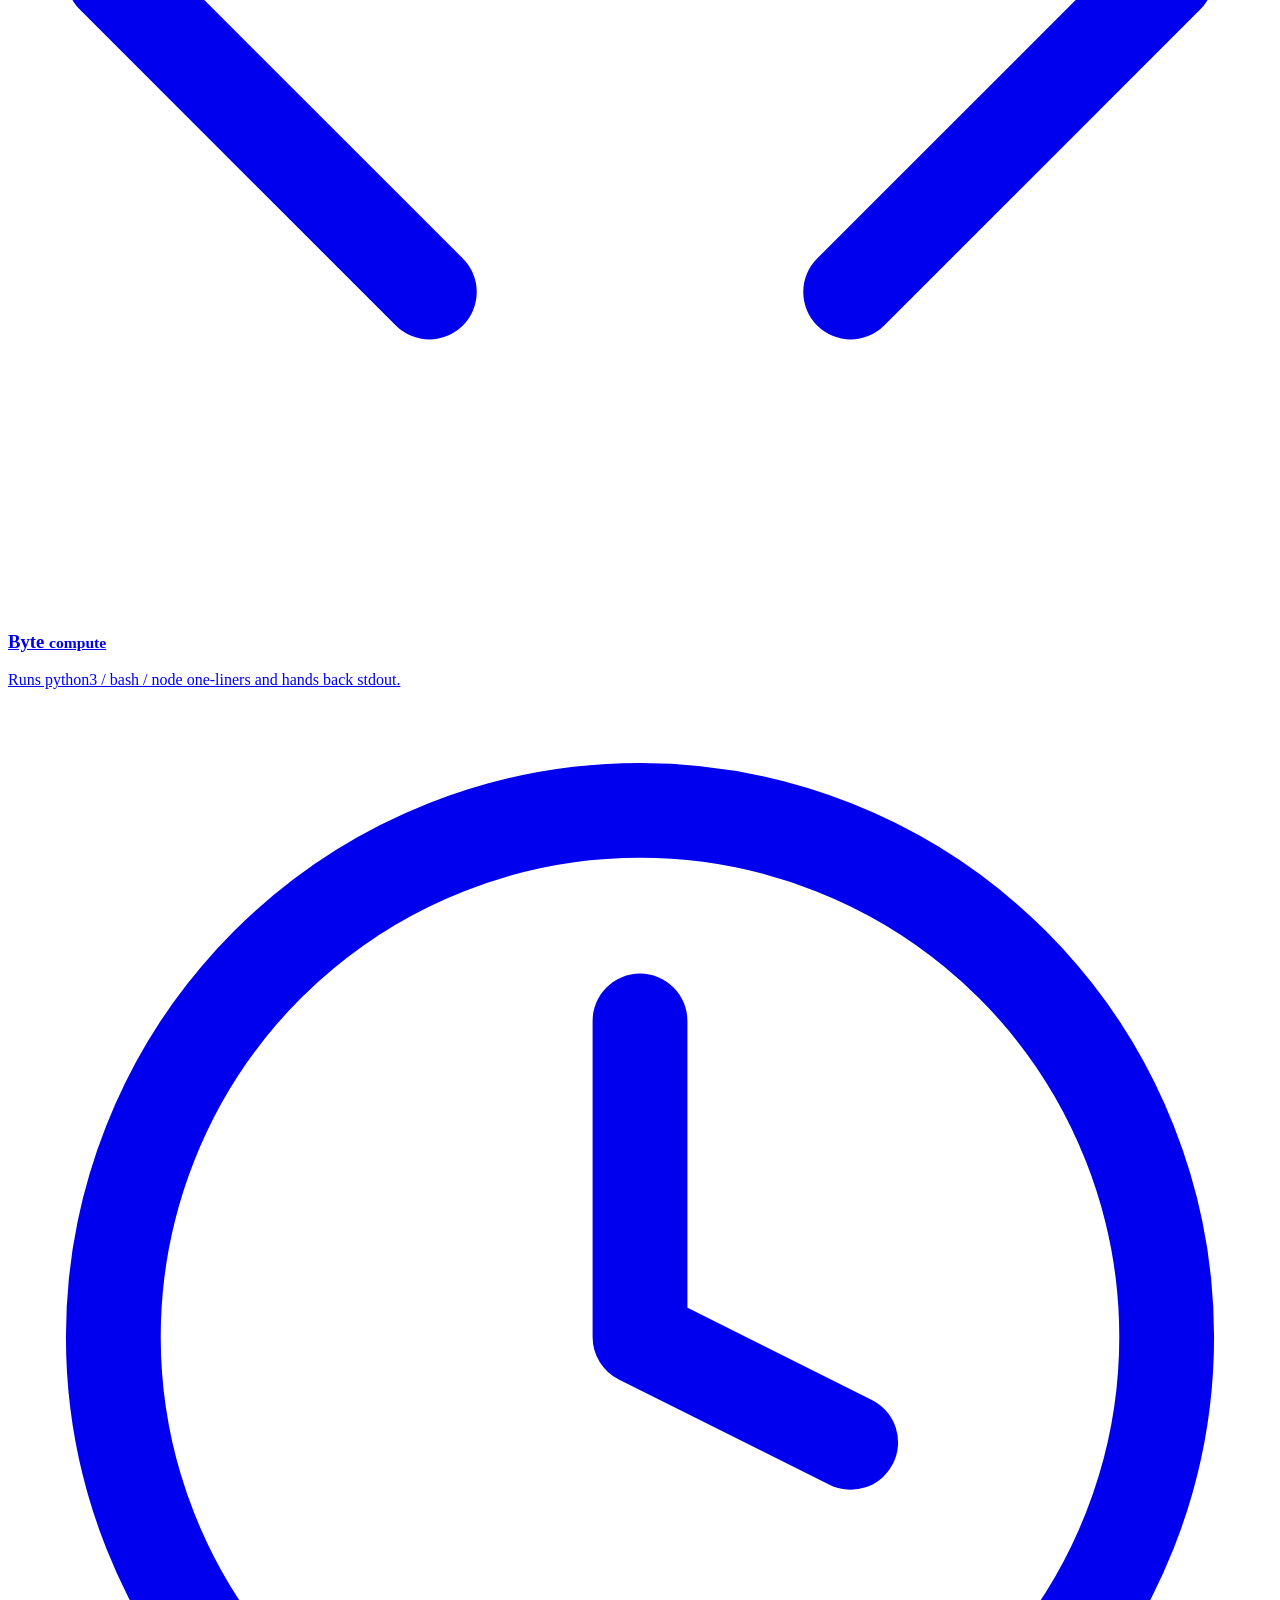
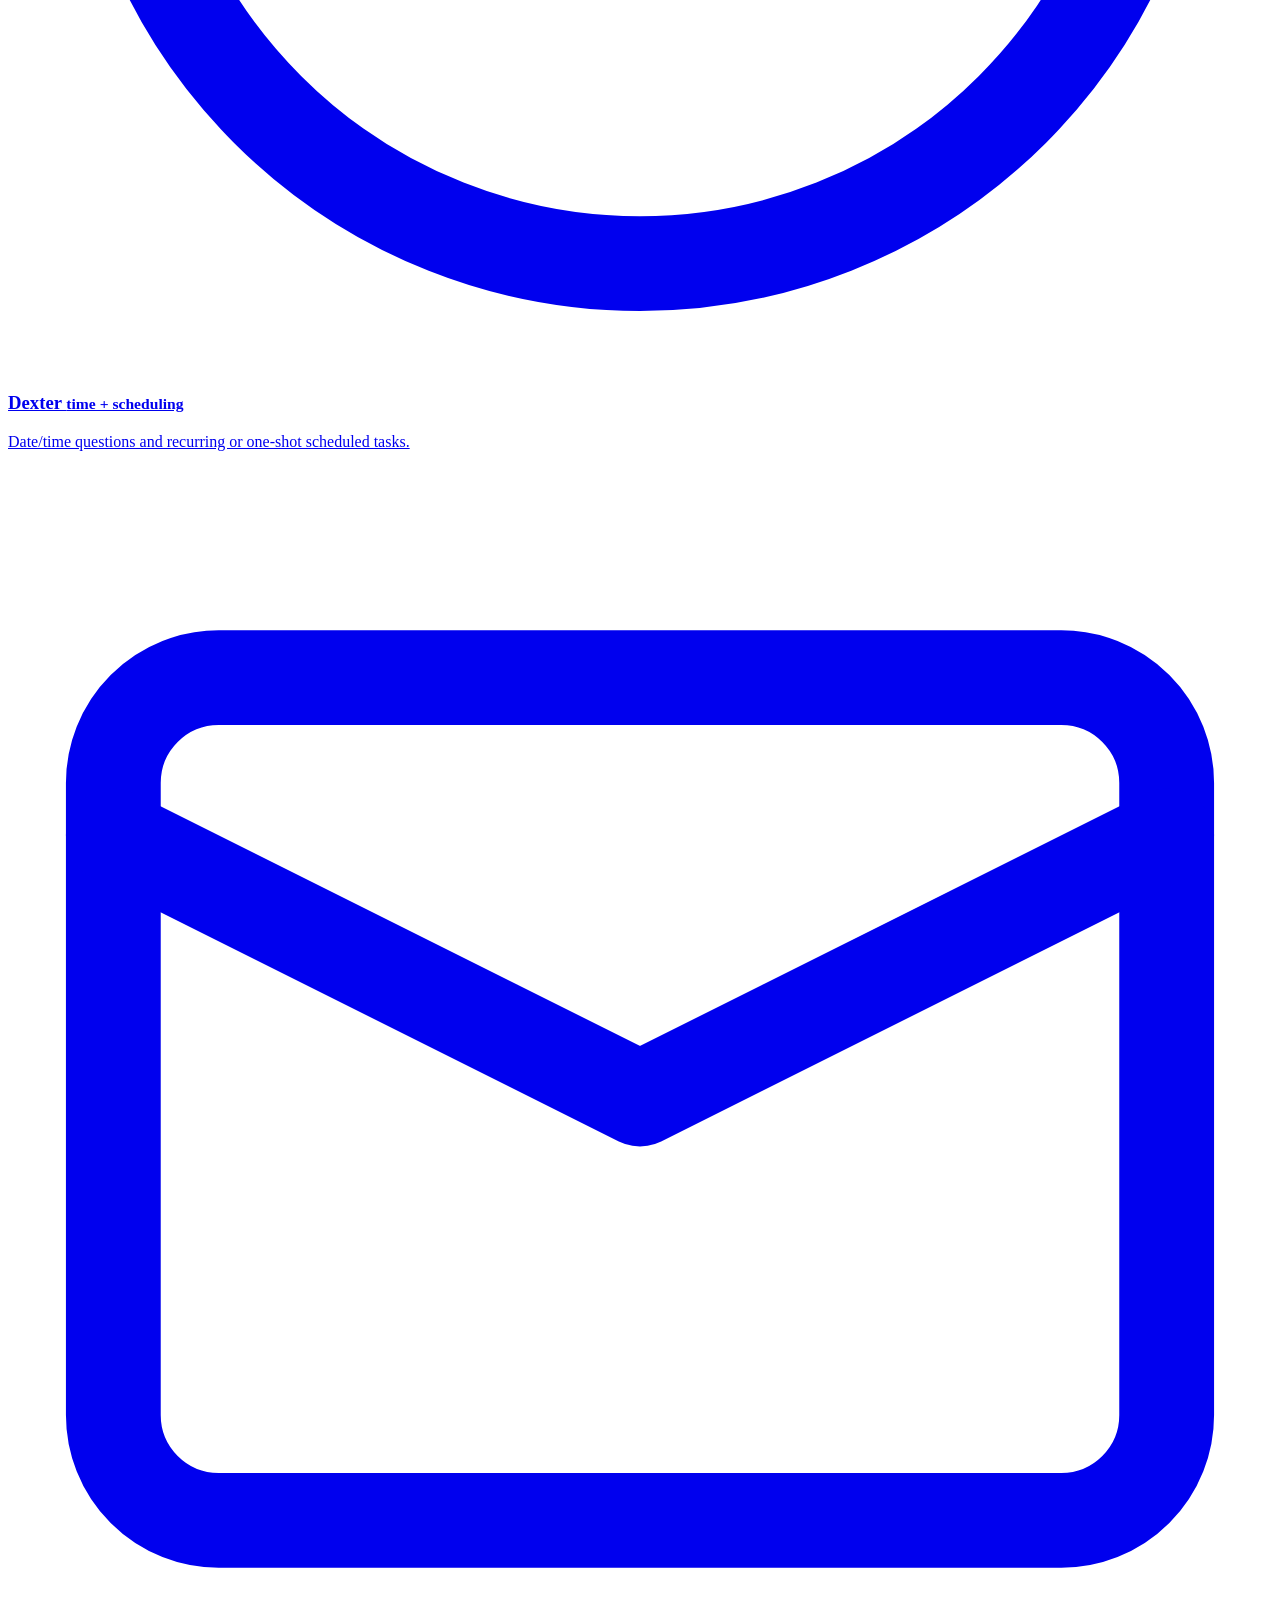
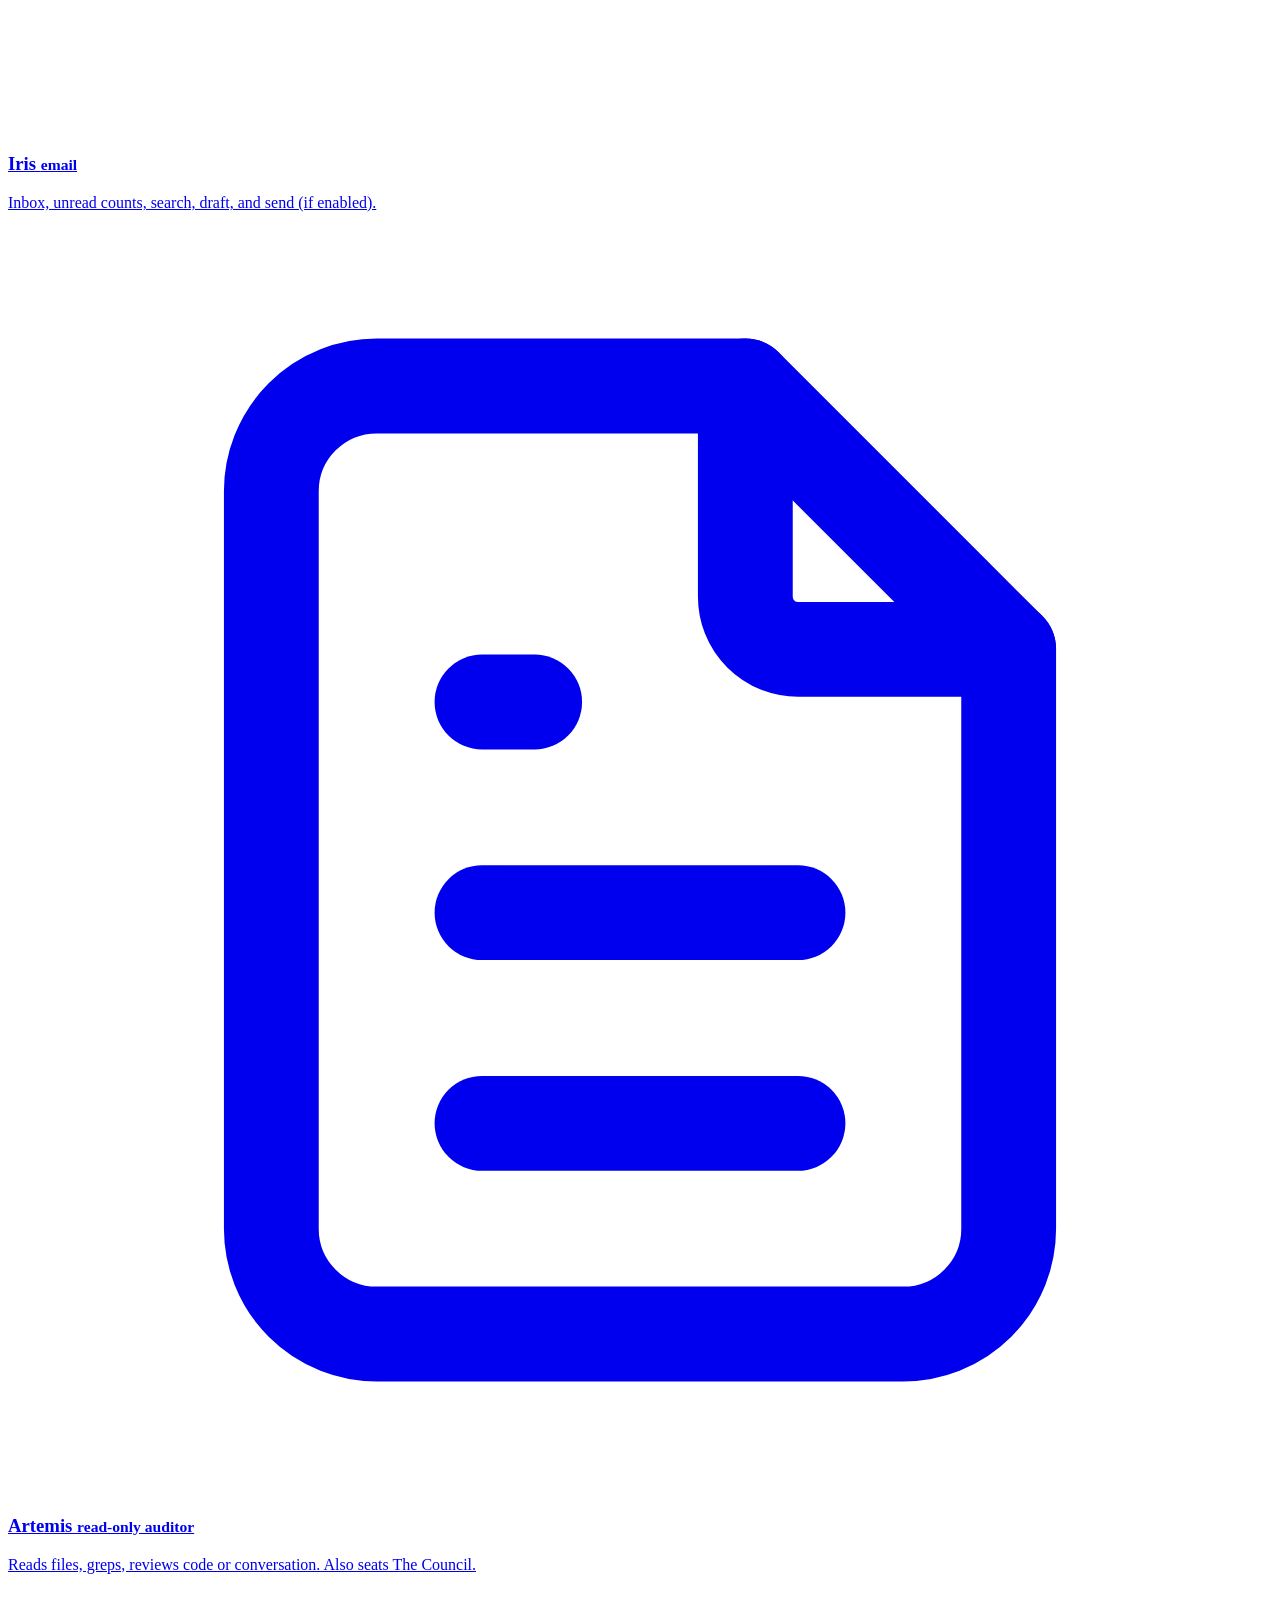
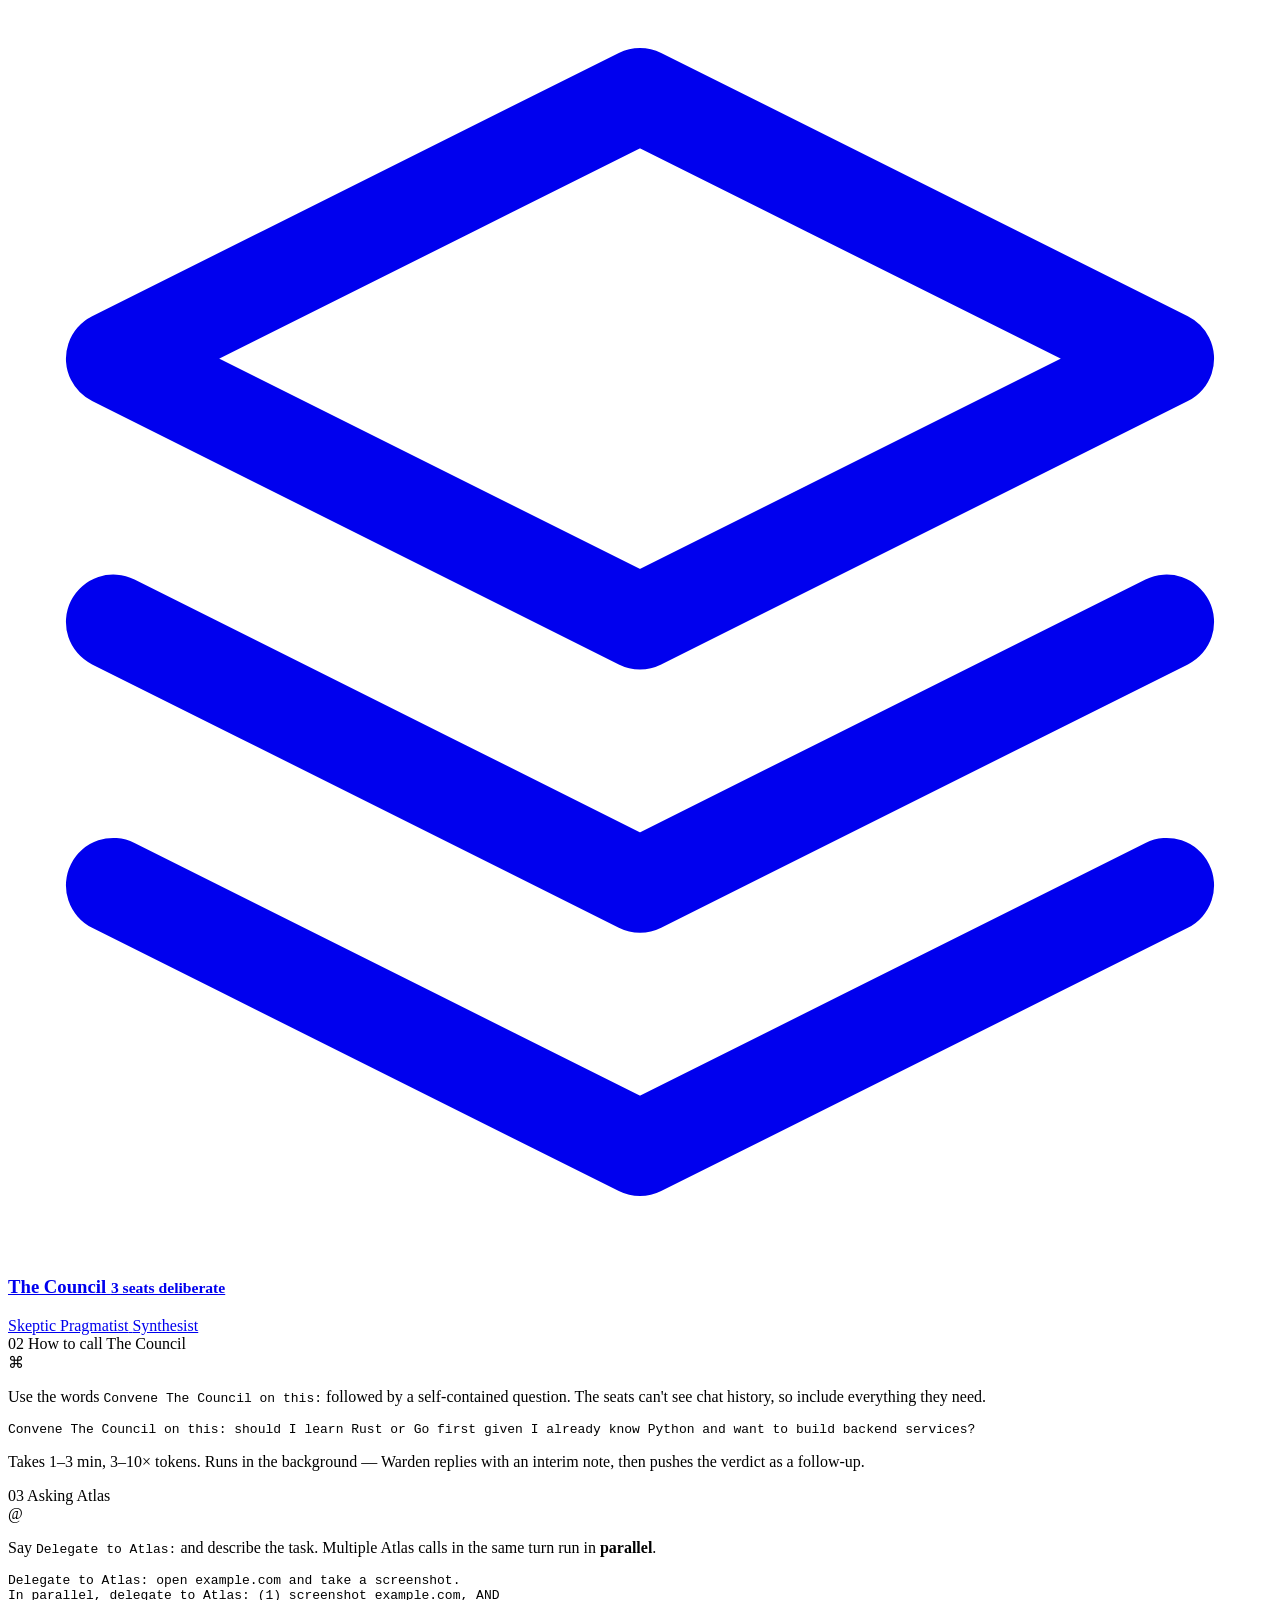
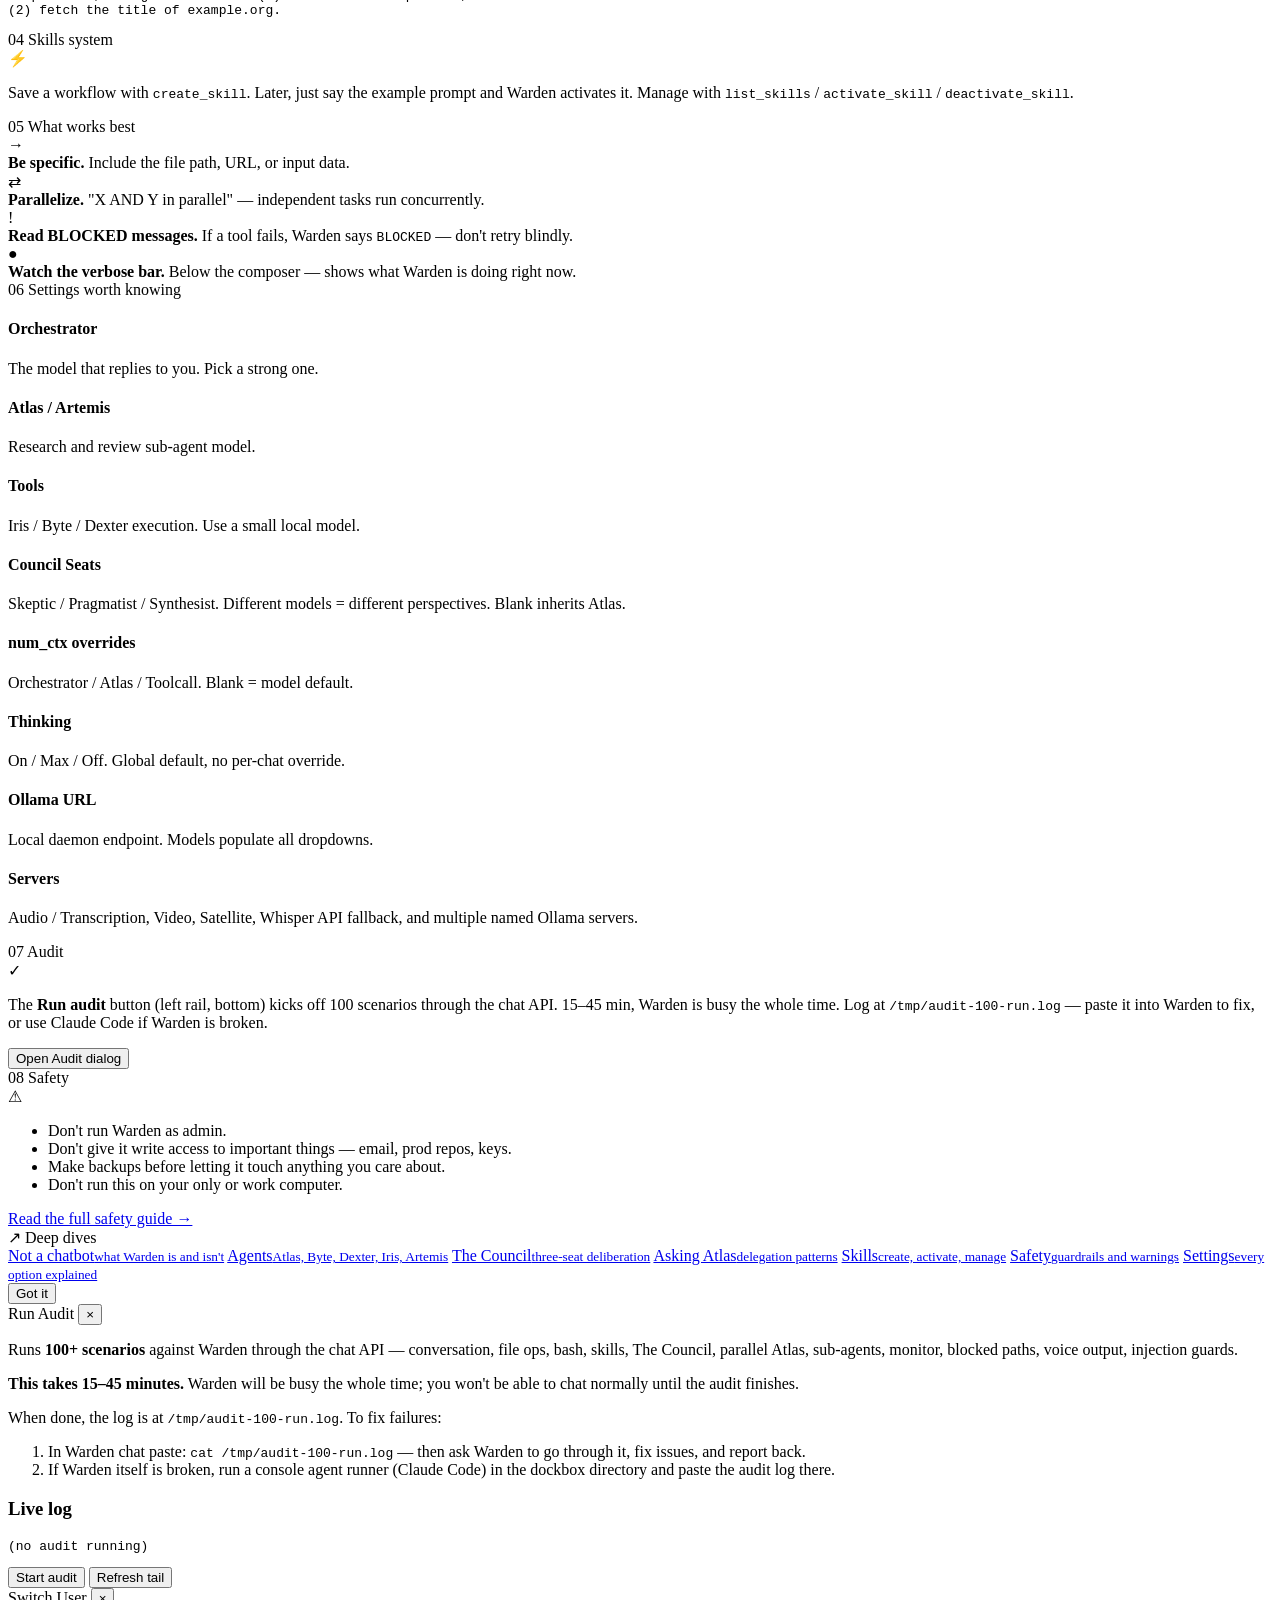
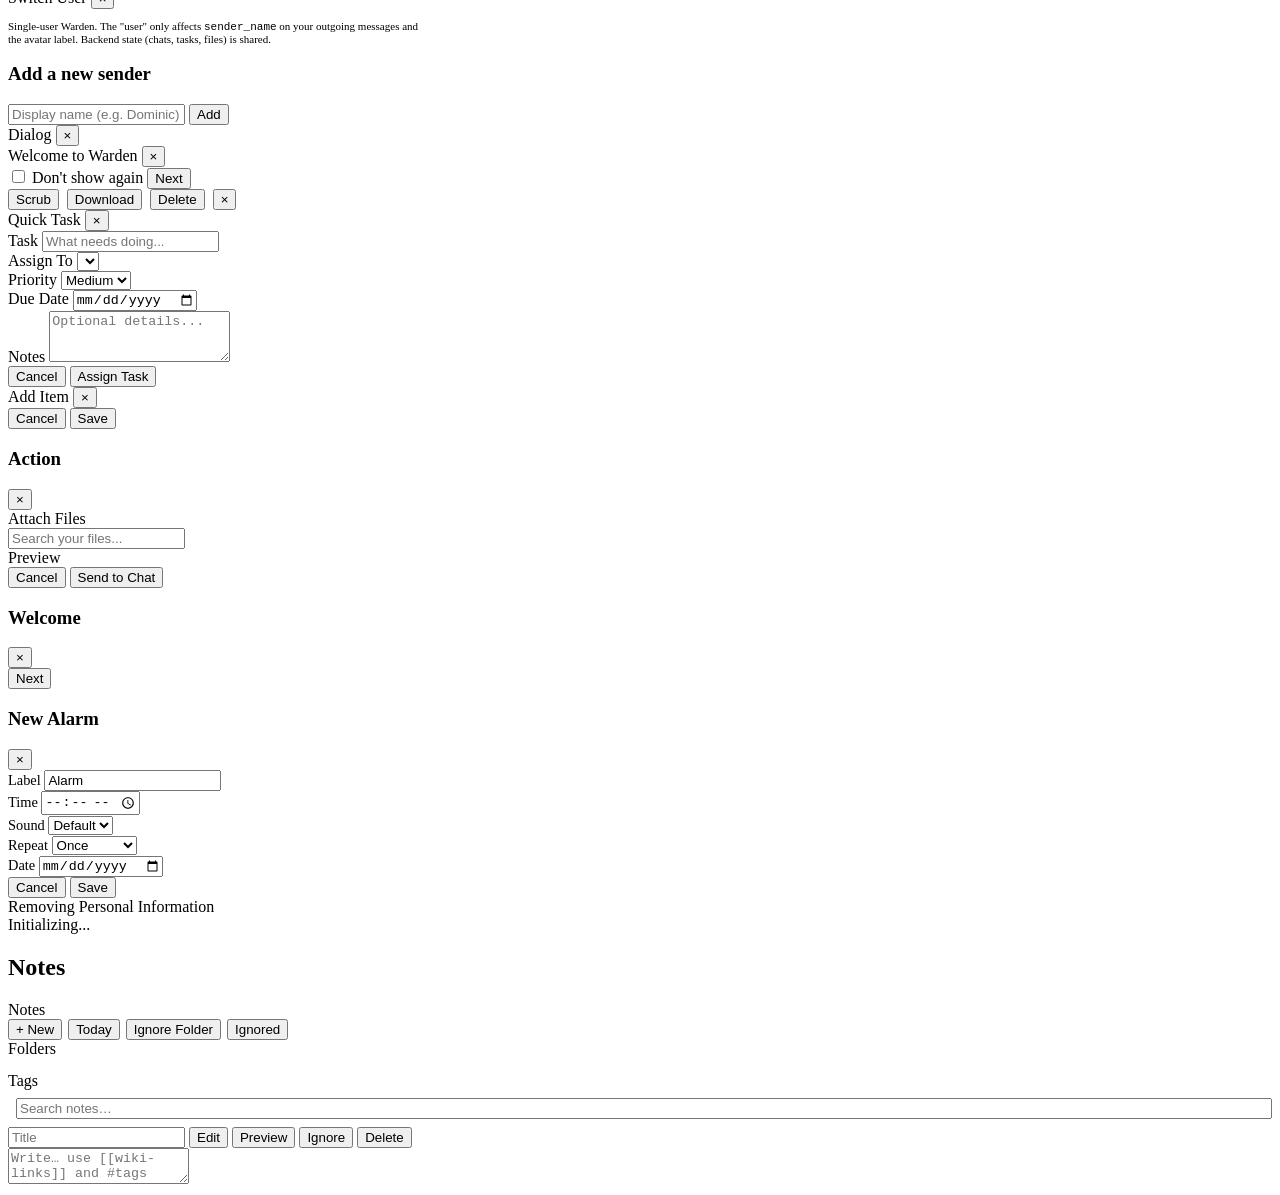
==== commit 53c9e89a: "apply patch — suggested tasks, task scheduler, status server, db updates" ====
--- a/public/index.html
+++ b/public/index.html
@@ -67,10 +67,6 @@
         <svg viewBox="0 0 24 24" fill="none" stroke="currentColor" stroke-width="1.8" stroke-linecap="round" stroke-linejoin="round"><path d="M14 2H6a2 2 0 00-2 2v16a2 2 0 002 2h12a2 2 0 002-2V8z"/><polyline points="14 2 14 8 20 8"/><line x1="9" y1="15" x2="15" y2="15"/><line x1="9" y1="11" x2="15" y2="11"/></svg>
         <span class="rail-tip">Notes</span>
       </button>
-      <button class="rail-btn" data-view="bio" data-tip="User Bio">
-        <svg viewBox="0 0 24 24" fill="none" stroke="currentColor" stroke-width="1.8" stroke-linecap="round" stroke-linejoin="round"><circle cx="12" cy="8" r="4"/><path d="M4 21c0-4 4-6 8-6s8 2 8 6"/></svg>
-        <span class="rail-tip">User Bio</span>
-      </button>
       <!-- Automate -->
       <div class="rail-group-label">Auto</div>
       <button class="rail-btn" data-view="tasks" data-tip="Scheduled Tasks">
@@ -596,24 +592,6 @@
             </div>
           </div>
           <div class="view-body-padded" style="overflow-y:auto">
-            <!-- Suggested Tasks — Byte scans email and surfaces actionable
-                 items here. Blank until you click Scan. The user edits each
-                 suggestion + picks a project + Add to commit it as a real
-                 work task; AI never creates tasks directly. -->
-            <div class="suggested-tasks-box" id="suggestedTasksBox" style="margin-bottom:18px;padding:14px 16px;border:1px solid var(--border,#333);border-radius:10px;background:var(--bg-secondary,#14142220)">
-              <div style="display:flex;align-items:center;gap:10px;margin-bottom:10px">
-                <h3 style="margin:0;font-size:.95rem;color:var(--text-primary,#e0e0e0)">Suggested Tasks</h3>
-                <span id="suggestedTasksBadge" class="hidden" style="background:var(--accent,#6366f1);color:#fff;font-size:.7rem;padding:1px 7px;border-radius:10px;font-weight:600">0</span>
-                <span style="flex:1"></span>
-                <select id="suggestRange" class="input" style="height:30px;font-size:.78rem;padding:0 8px;min-width:120px">
-                  <option value="today">Today</option>
-                  <option value="week">This Week</option>
-                  <option value="month">This Month</option>
-                </select>
-                <button class="btn btn-accent btn-sm" id="btnScanSuggest">Scan</button>
-              </div>
-              <div id="suggestedTasksList"></div>
-            </div>
             <div class="project-list" id="projectList">
               <div class="empty-state"><p class="empty-title">No projects yet</p></div>
             </div>
@@ -1539,40 +1517,6 @@
       </div>
     </section>
 
-    <section class="view" id="view-bio">
-      <div class="view-header">
-        <h2 class="view-title">User Bio</h2>
-        <span class="chip">Personal context for Iris</span>
-        <div style="margin-left:auto;display:flex;gap:6px">
-          <button class="btn btn-accent btn-sm" id="btnBioSave">Save</button>
-          <button class="btn btn-ghost btn-sm" id="btnBioReload">Reload</button>
-        </div>
-      </div>
-      <div class="view-body-padded" style="overflow-y:auto">
-        <div class="dim" style="margin-bottom:10px">Click a bubble to drop that detail in, then type the value. Iris reads this to personalize your digests — sleep nudges, weather, habits, preferences.</div>
-        <div id="bioBubbles" style="display:flex;flex-wrap:wrap;gap:8px;margin-bottom:14px"></div>
-        <div style="border:1px solid var(--border,#333);border-radius:10px;padding:12px;margin-bottom:14px">
-          <div style="font-weight:600;margin-bottom:8px">Recurring income &amp; expenses</div>
-          <div class="dim" style="margin-bottom:8px">Add a recurring income or expense — it drops into your bio as a structured line Iris reads. Edit the lines in the bio box below anytime.</div>
-          <div style="display:flex;flex-wrap:wrap;gap:6px;align-items:center;margin-bottom:6px">
-            <input id="bioIncName" class="input" placeholder="e.g. Salary" style="flex:1;min-width:120px">
-            <input id="bioIncDay" class="input" placeholder="day (1-31)" style="width:90px">
-            <input id="bioIncAmt" class="input" placeholder="amount" style="width:100px">
-            <button type="button" class="btn btn-accent btn-sm" id="btnBioAddIncome">+ Income</button>
-          </div>
-          <div style="display:flex;flex-wrap:wrap;gap:6px;align-items:center">
-            <input id="bioExpName" class="input" placeholder="e.g. Car payment" style="flex:1;min-width:120px">
-            <input id="bioExpDay" class="input" placeholder="day (1-31)" style="width:90px">
-            <input id="bioExpAmt" class="input" placeholder="amount" style="width:100px">
-            <button type="button" class="btn btn-ghost btn-sm" id="btnBioAddExpense">+ Expense</button>
-          </div>
-        </div>
-        <div class="dim" style="margin-bottom:6px">Your bio — edit freely (markdown)</div>
-        <textarea id="bioText" class="notes-textarea" style="min-height:340px;width:100%;font-family:inherit;resize:vertical" placeholder="# User Bio&#10;&#10;Name: ...&#10;Location: ...&#10;&#10;## Habits &amp; schedule&#10;- Wake up around: ...&#10;- Should be asleep by: ..."></textarea>
-        <div id="bioStatus" class="dim" style="margin-top:8px"></div>
-      </div>
-    </section>
-
 <script src="/js/pim.js"></script>
 <script src="/js/app.js"></script>
 <script src="/js/userdash-utils.js"></script>
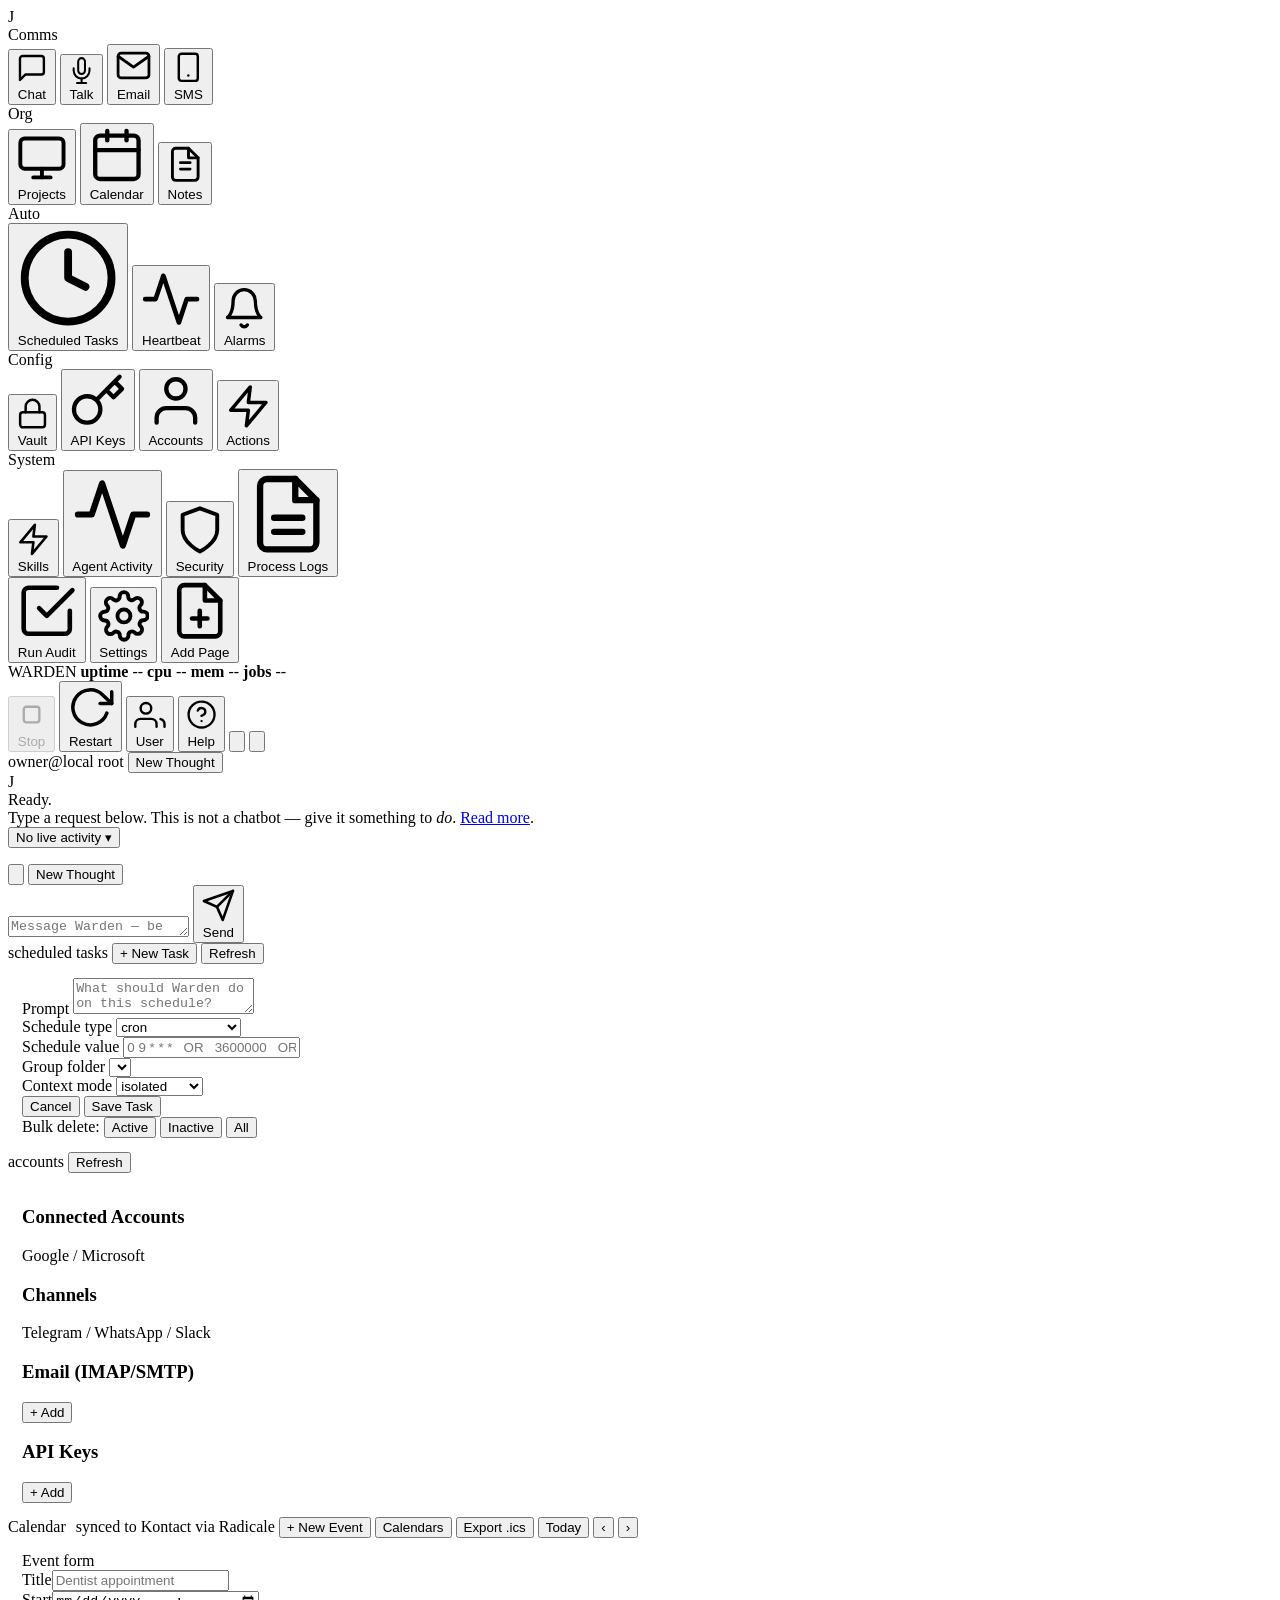
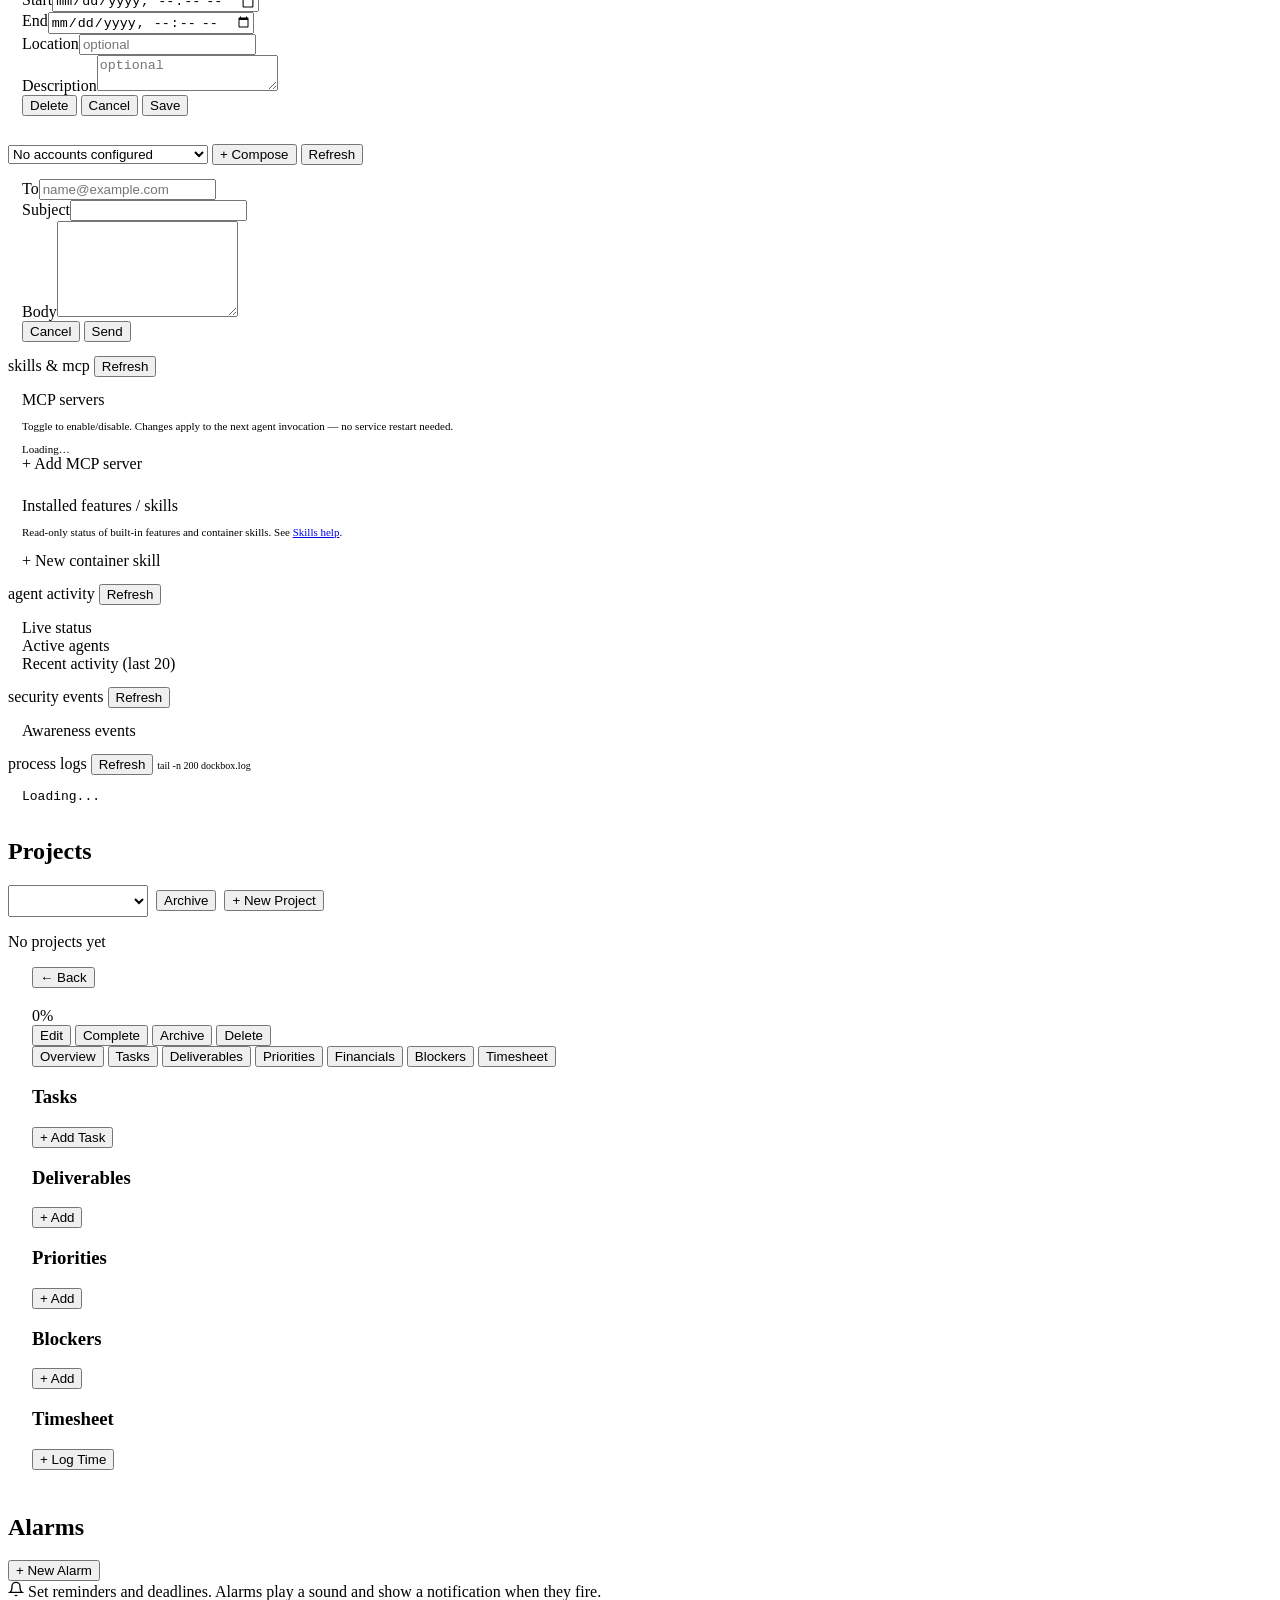
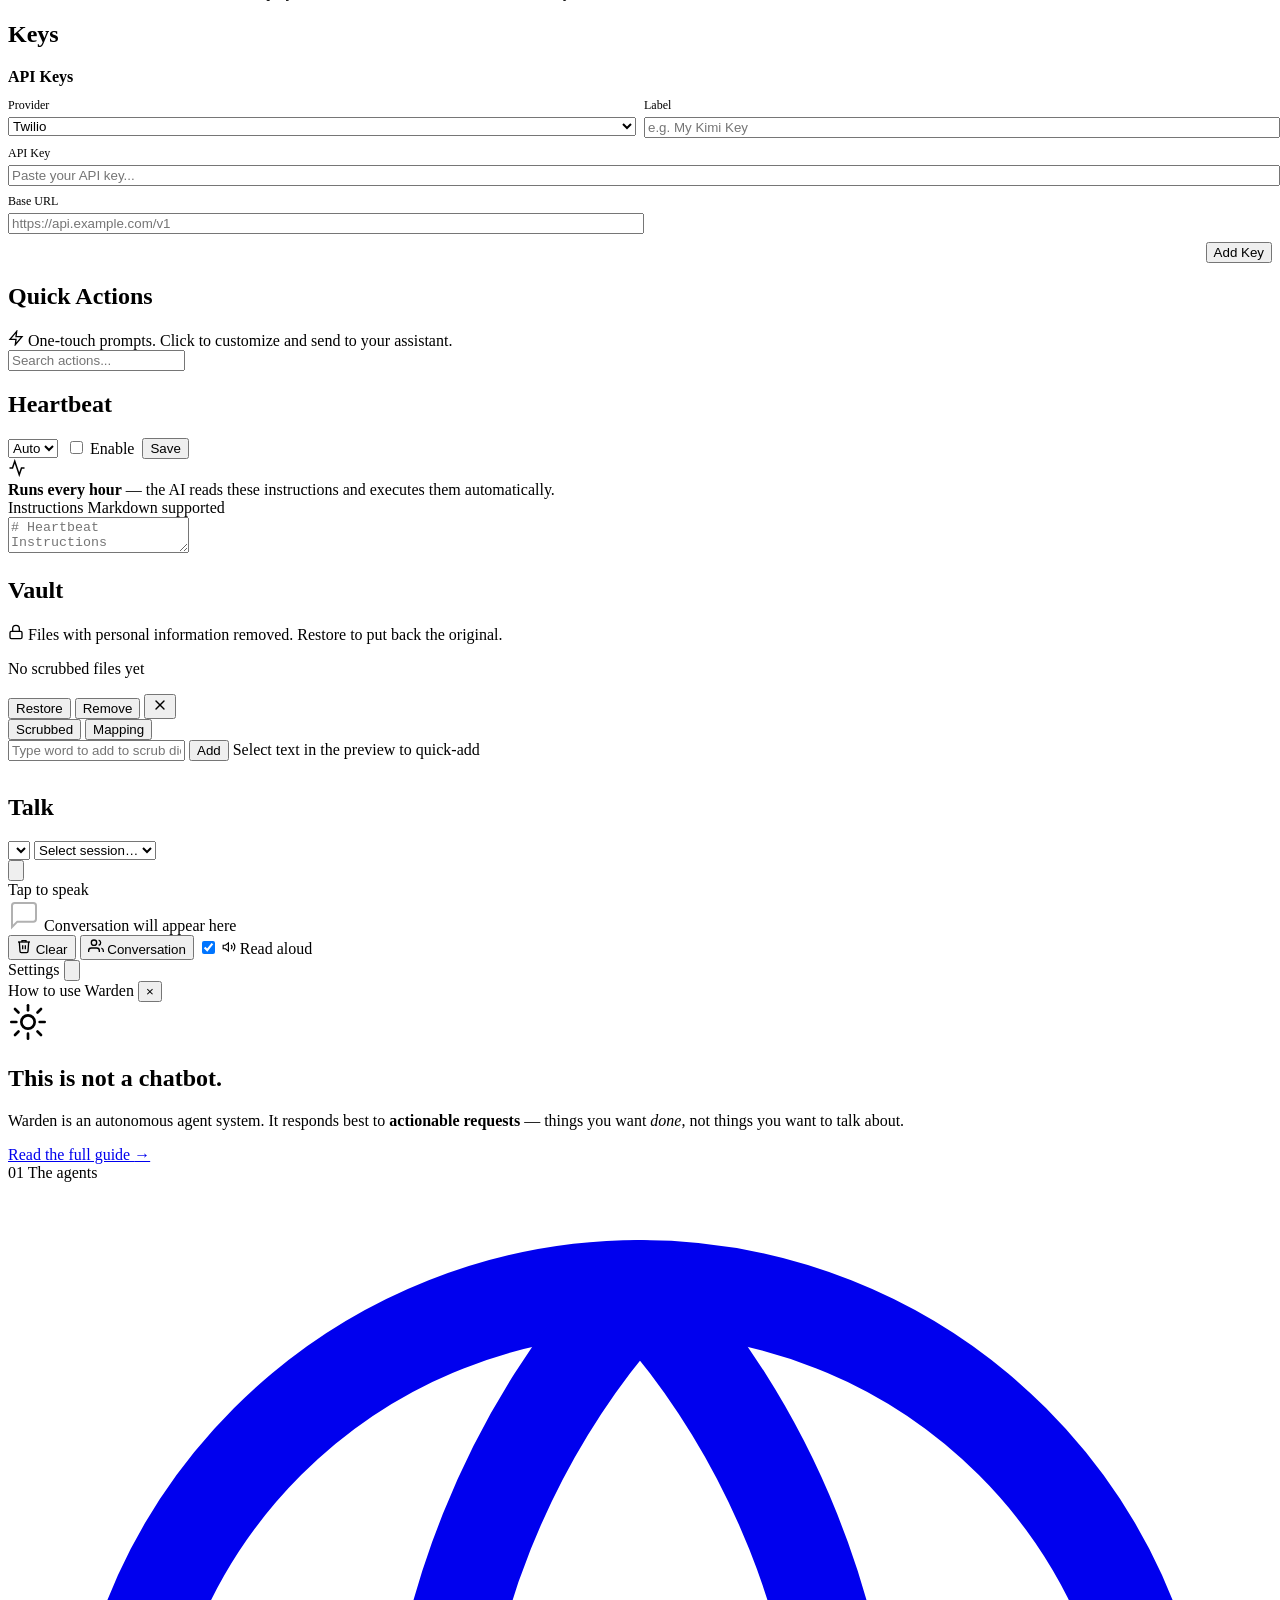
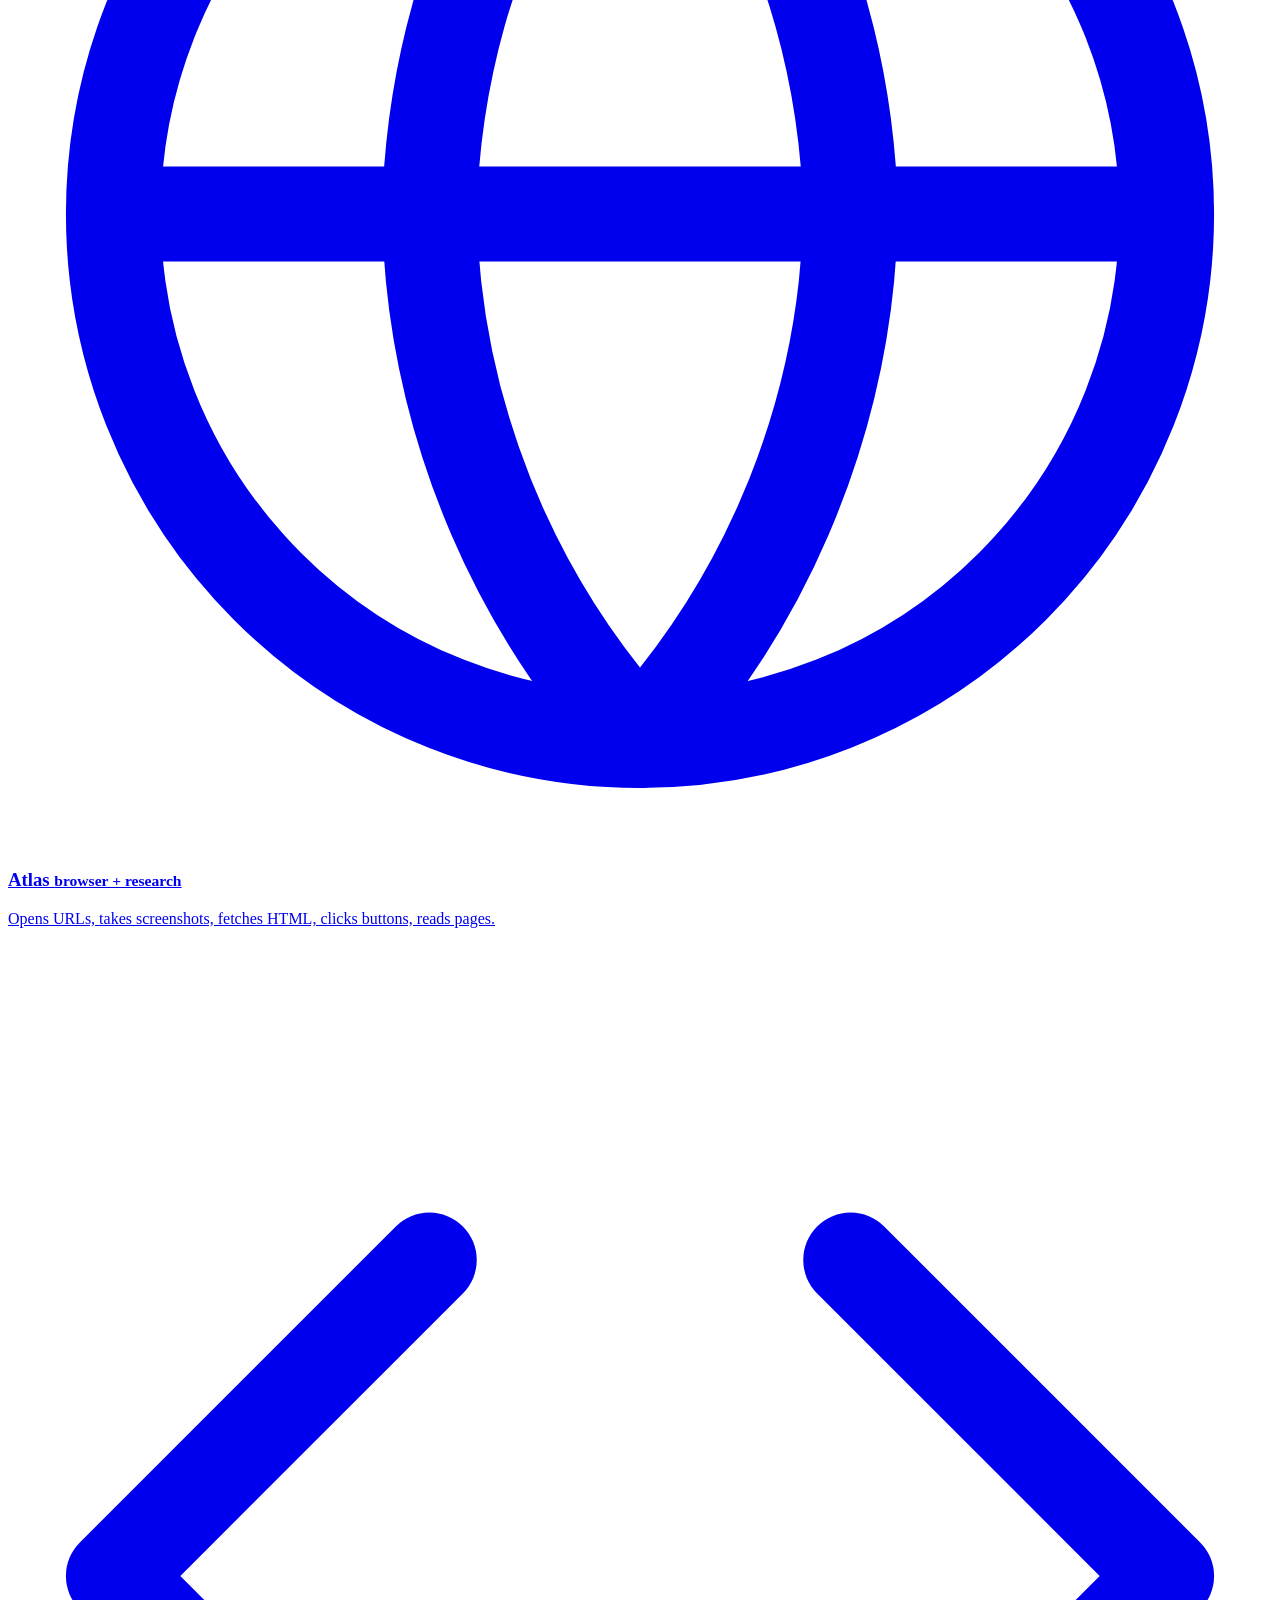
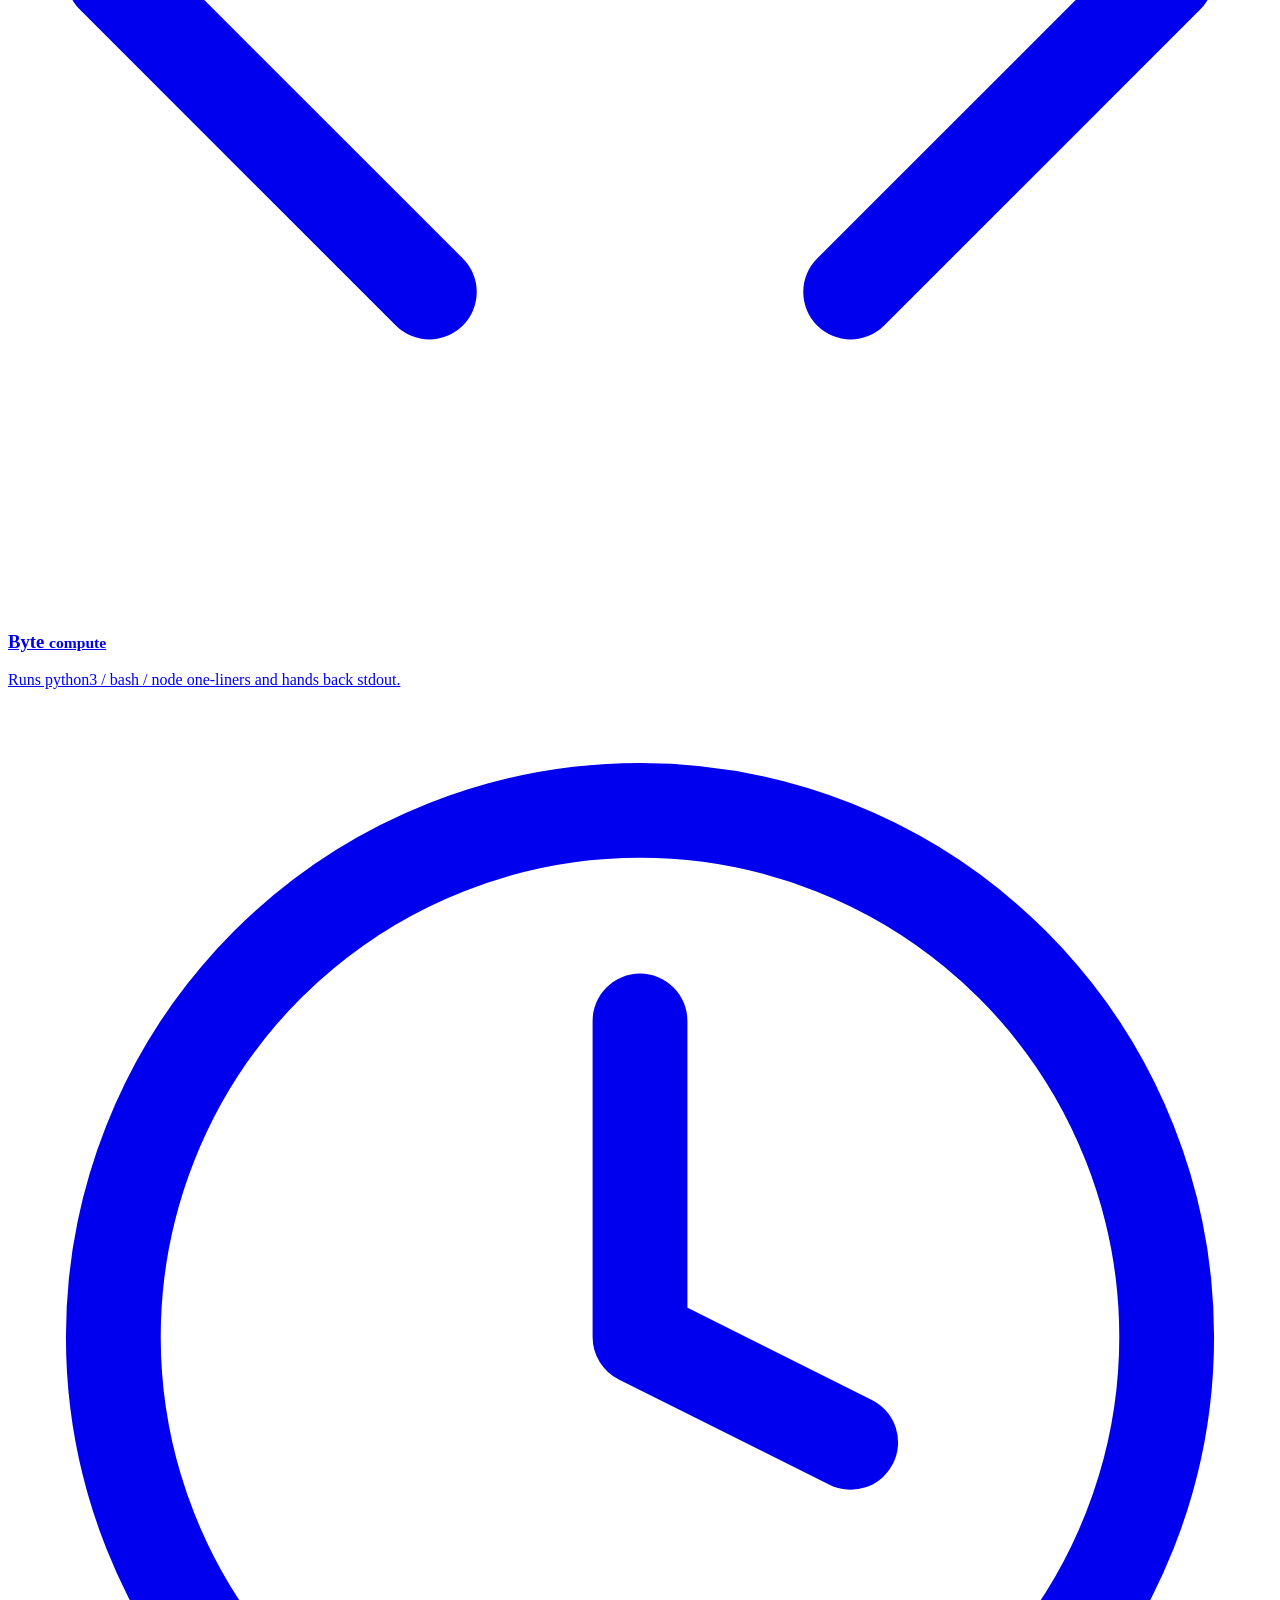
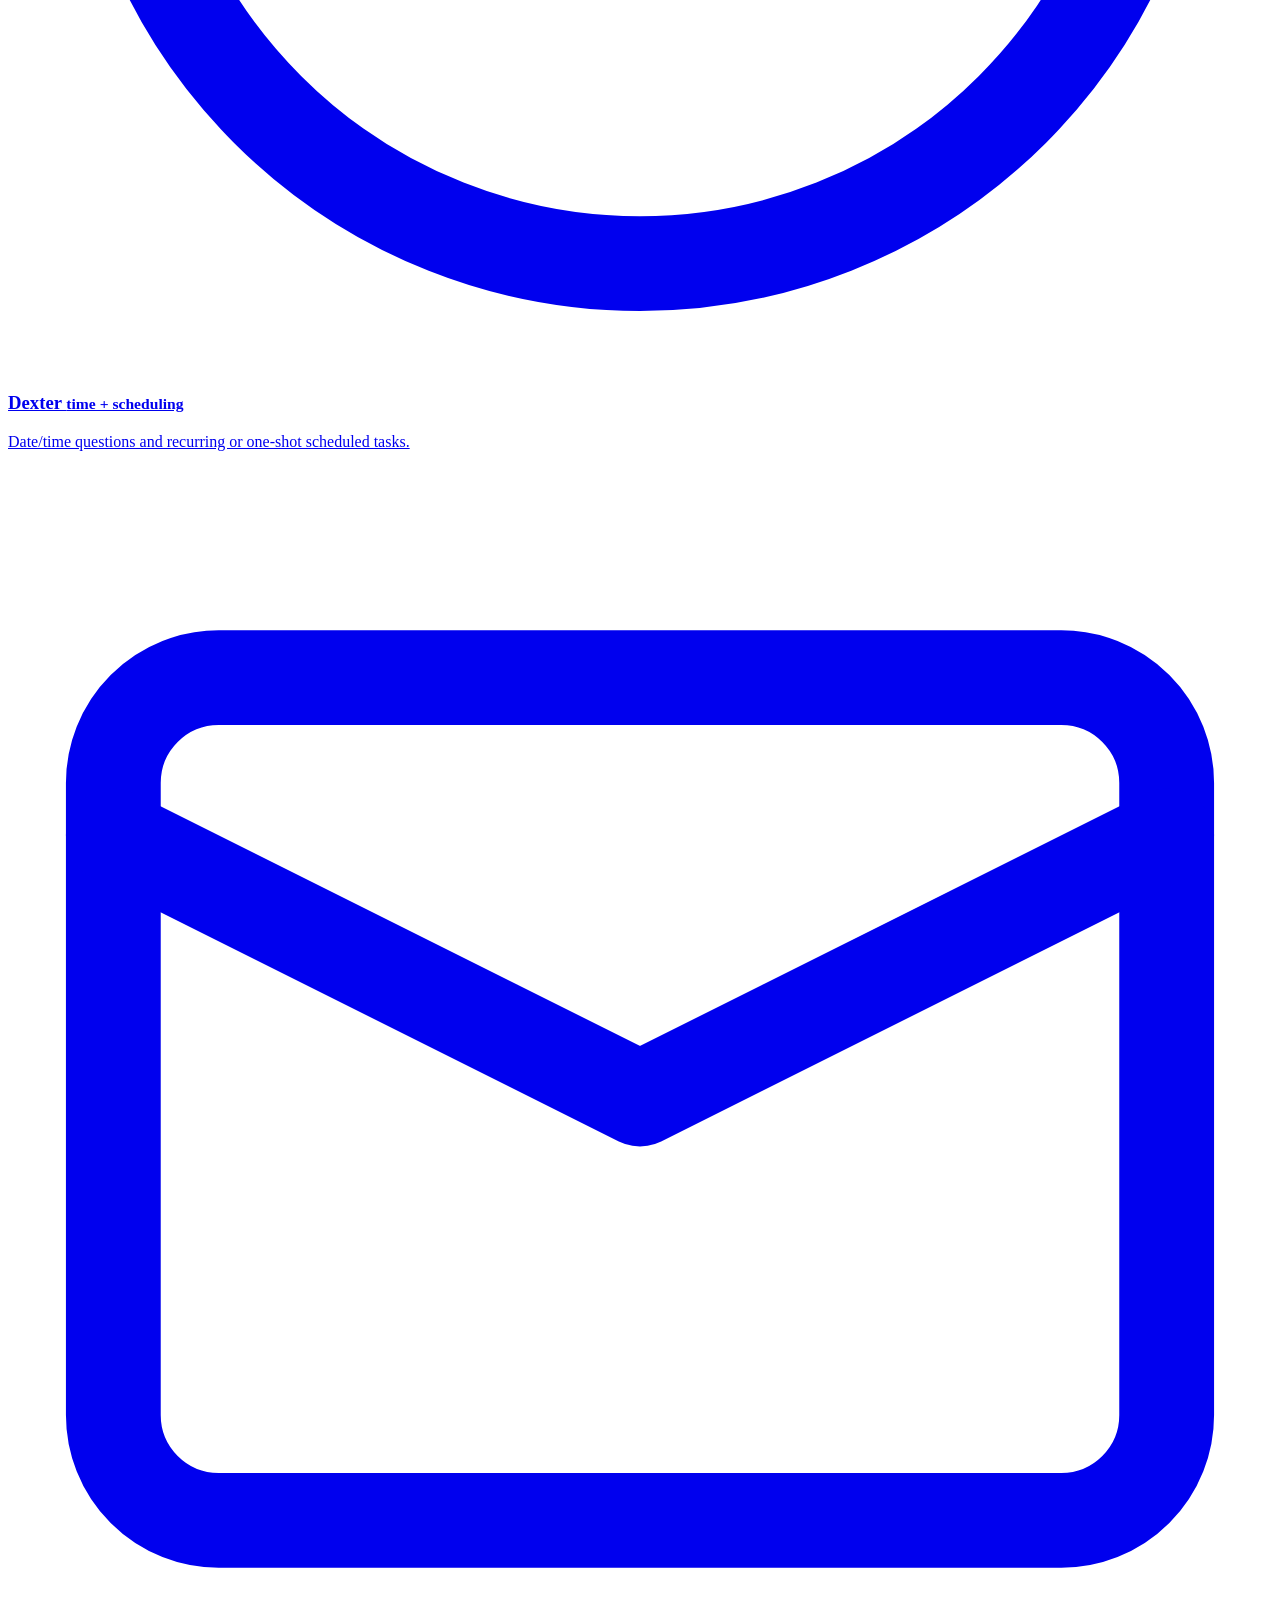
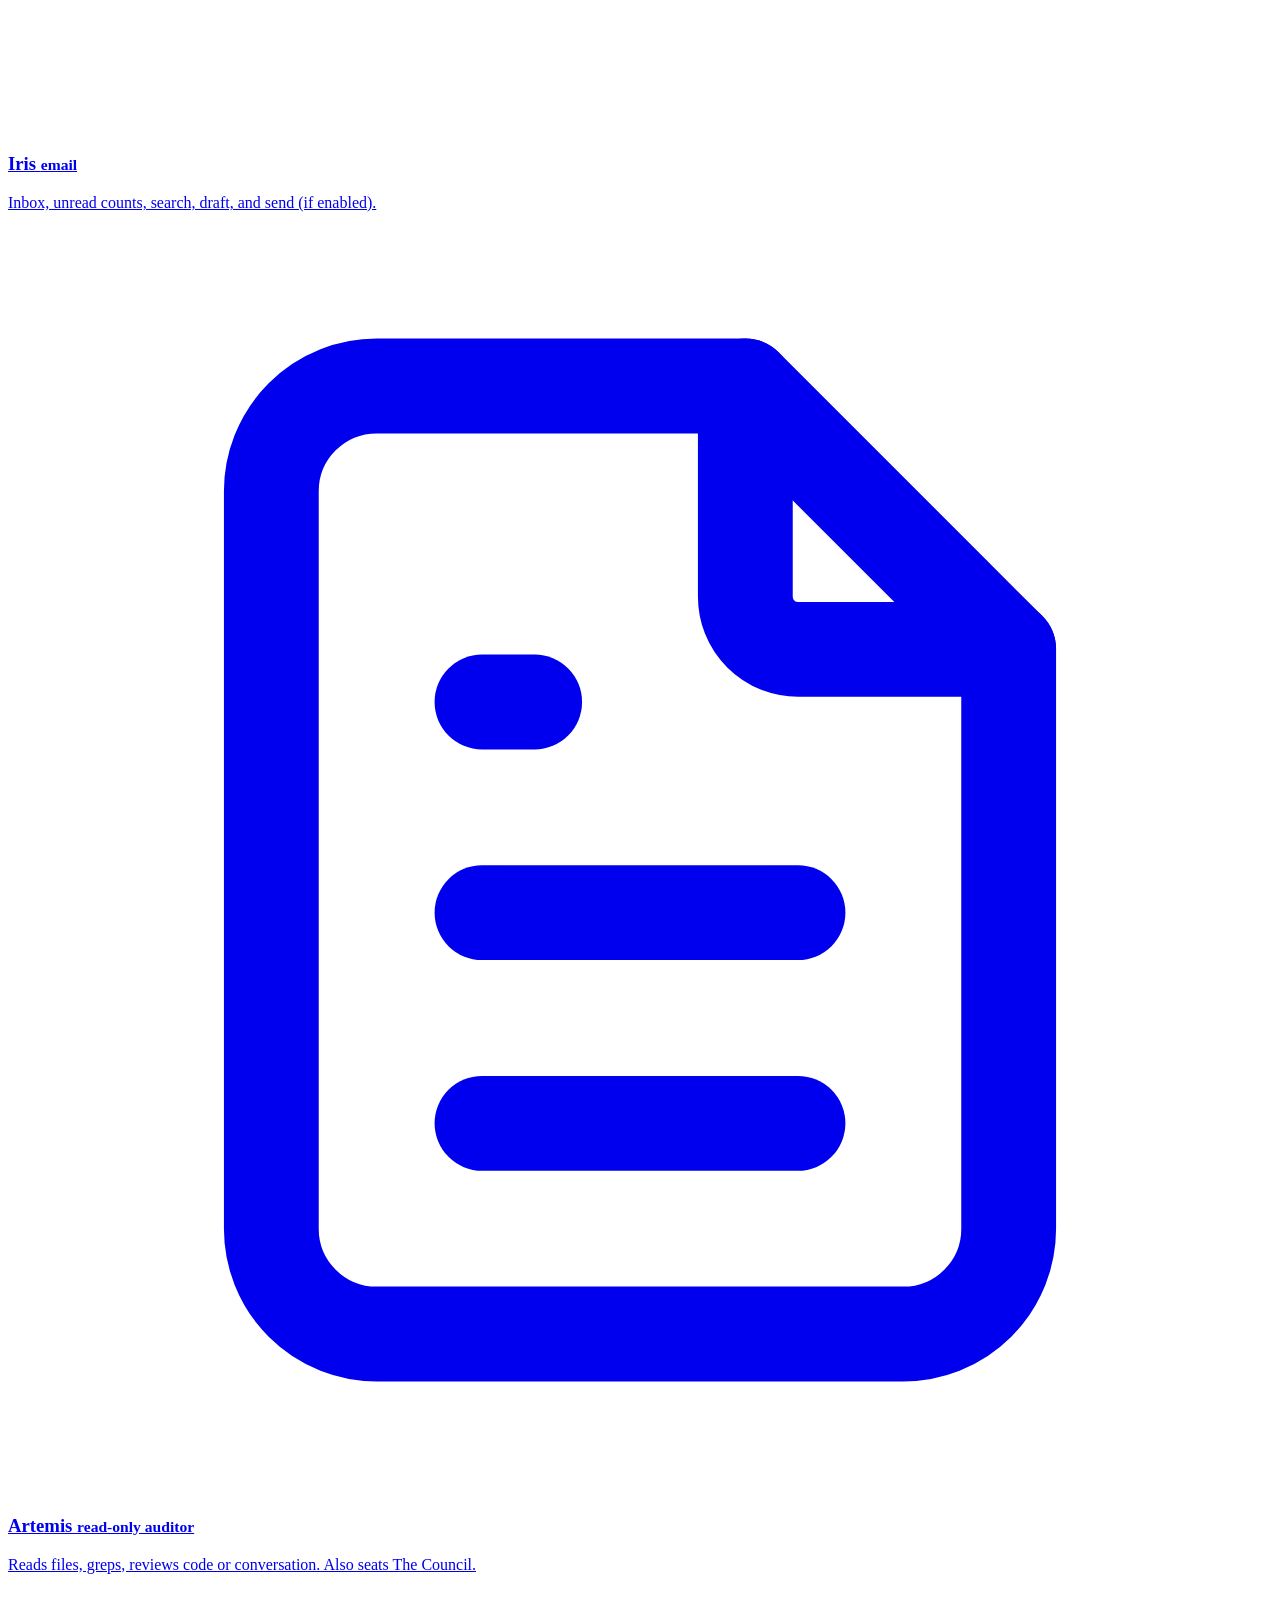
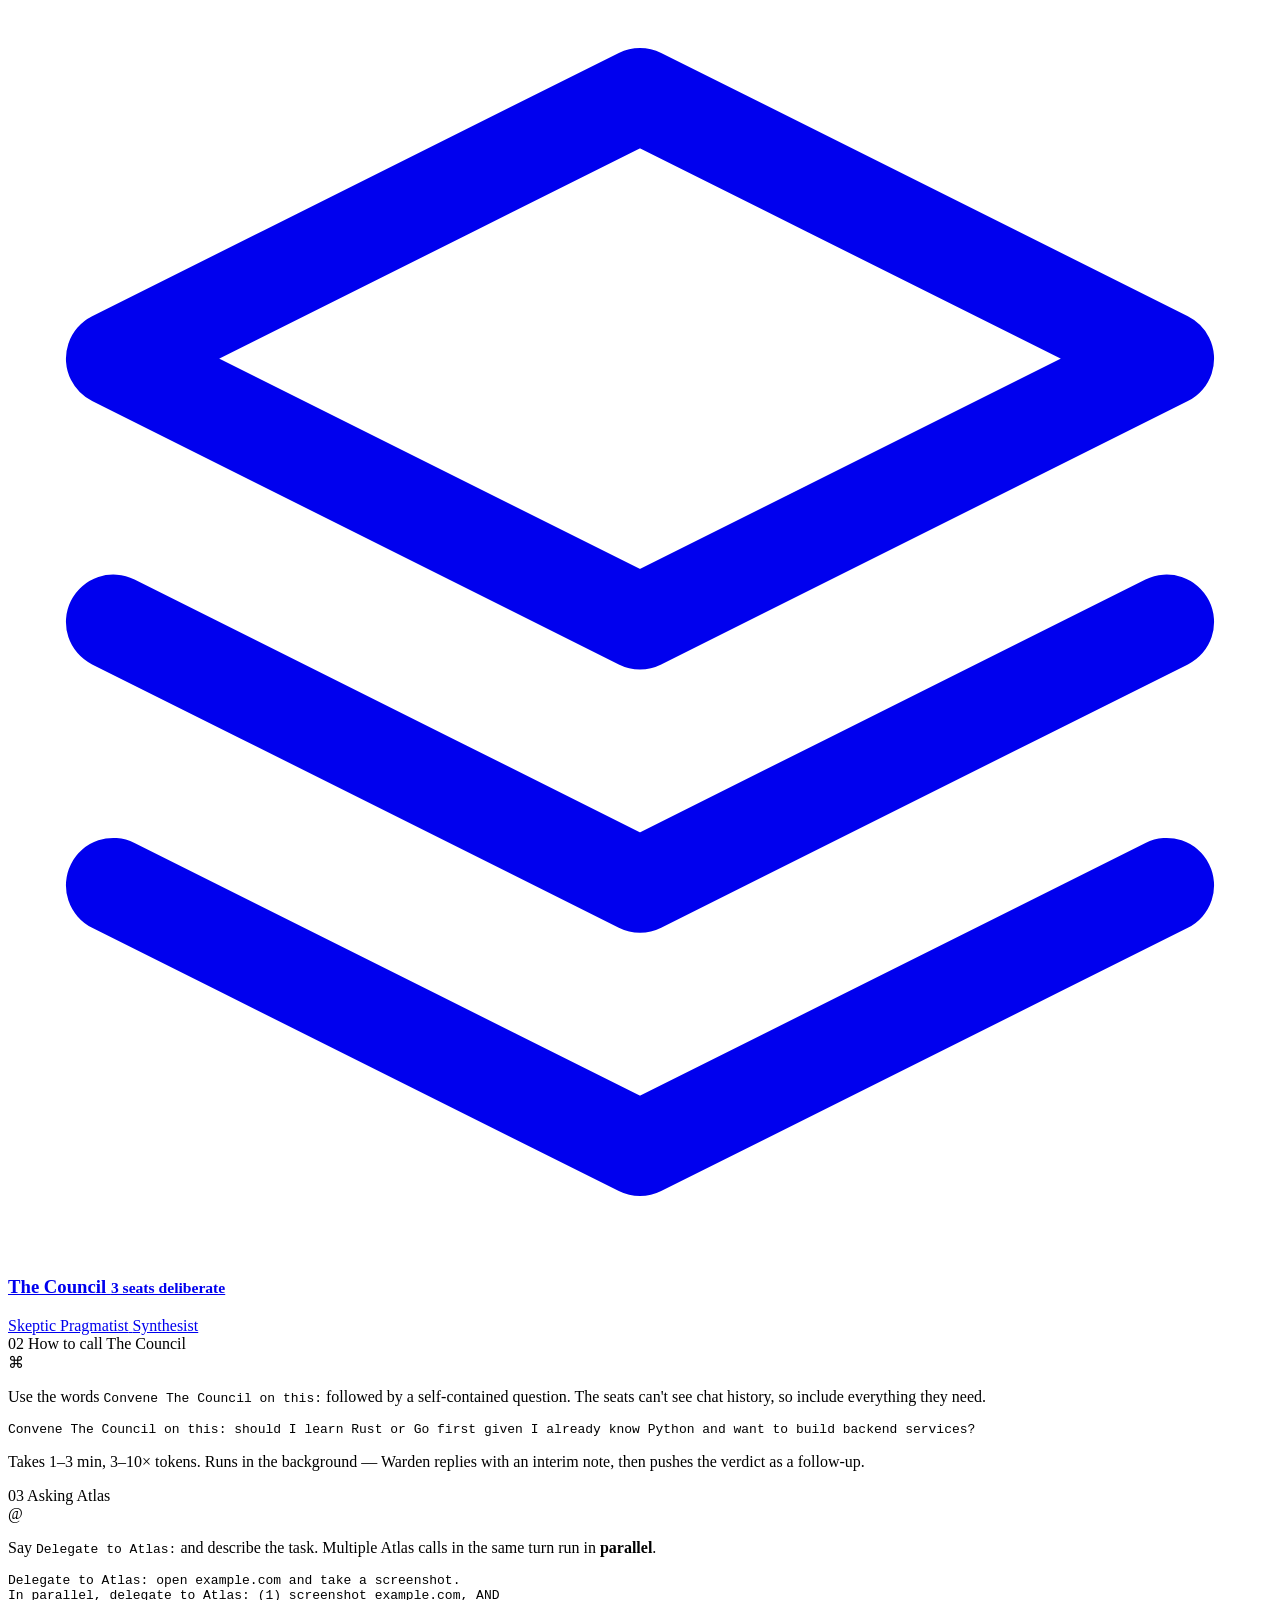
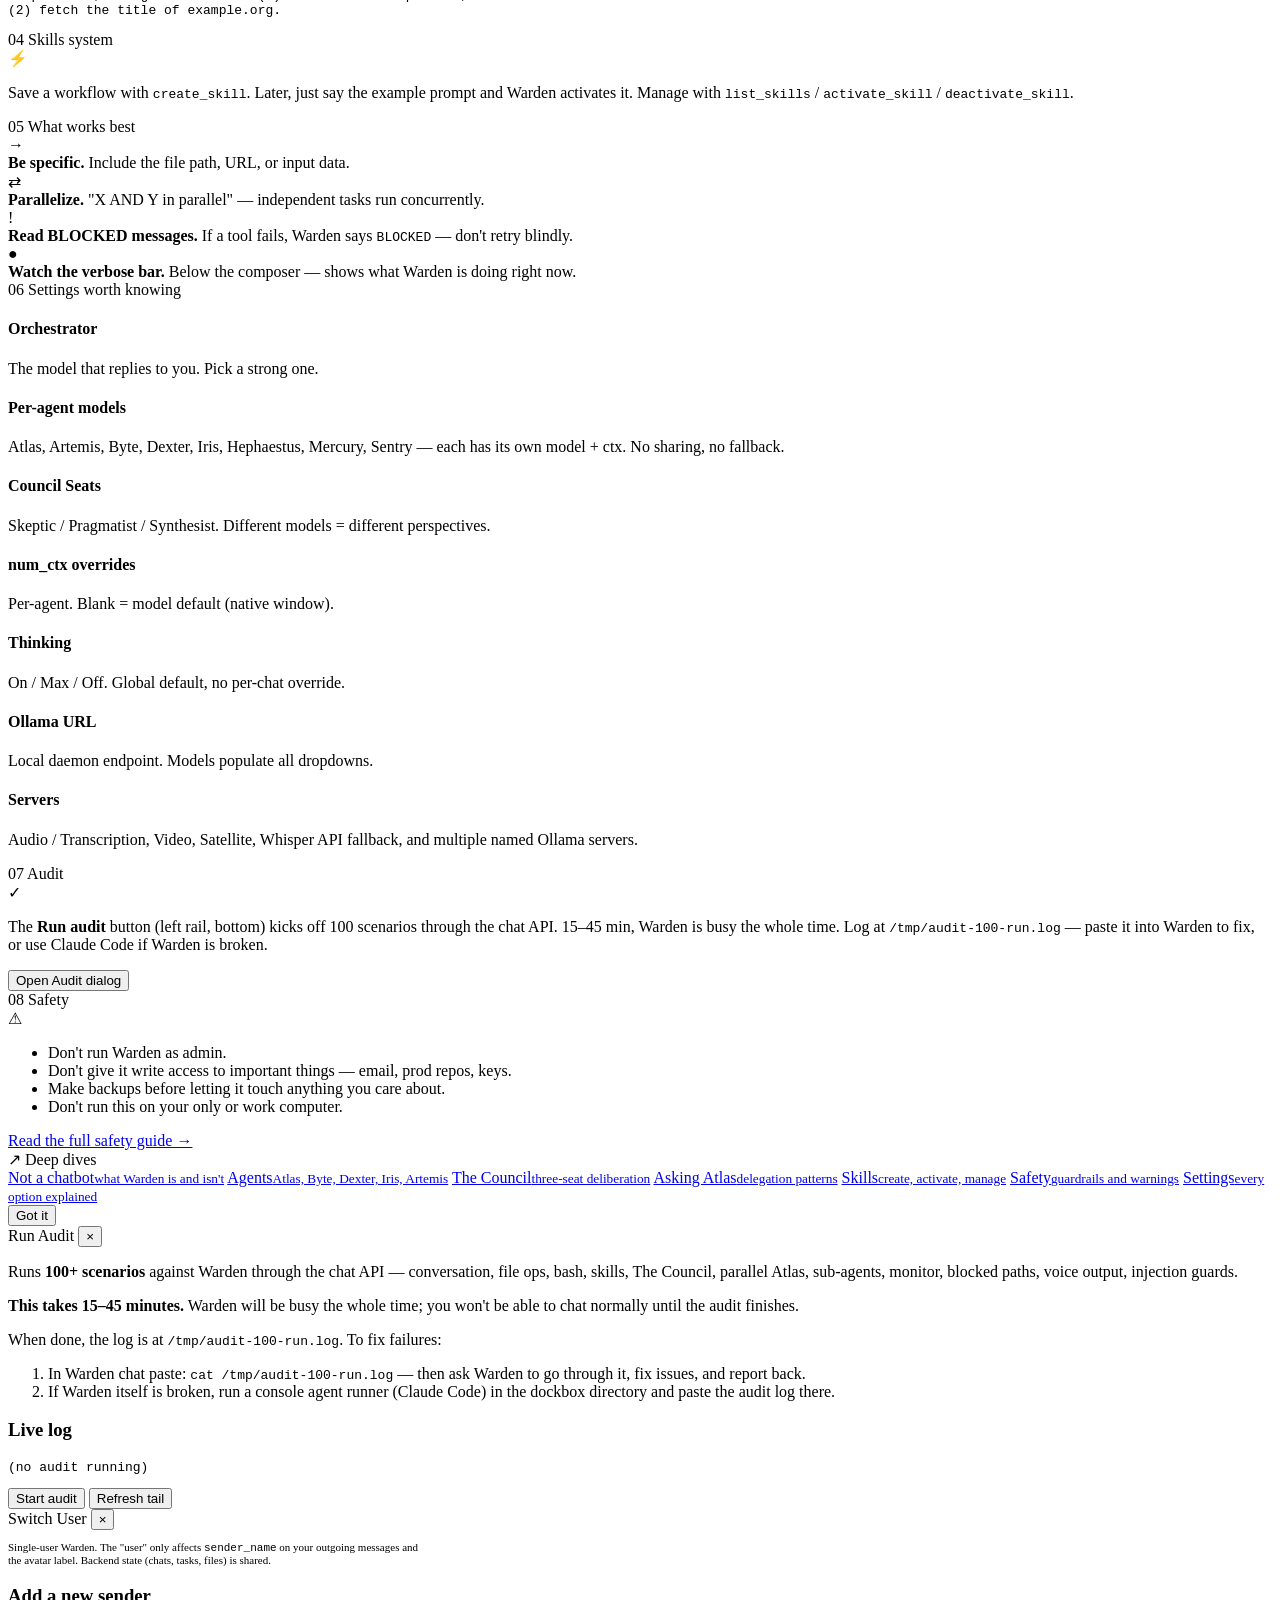
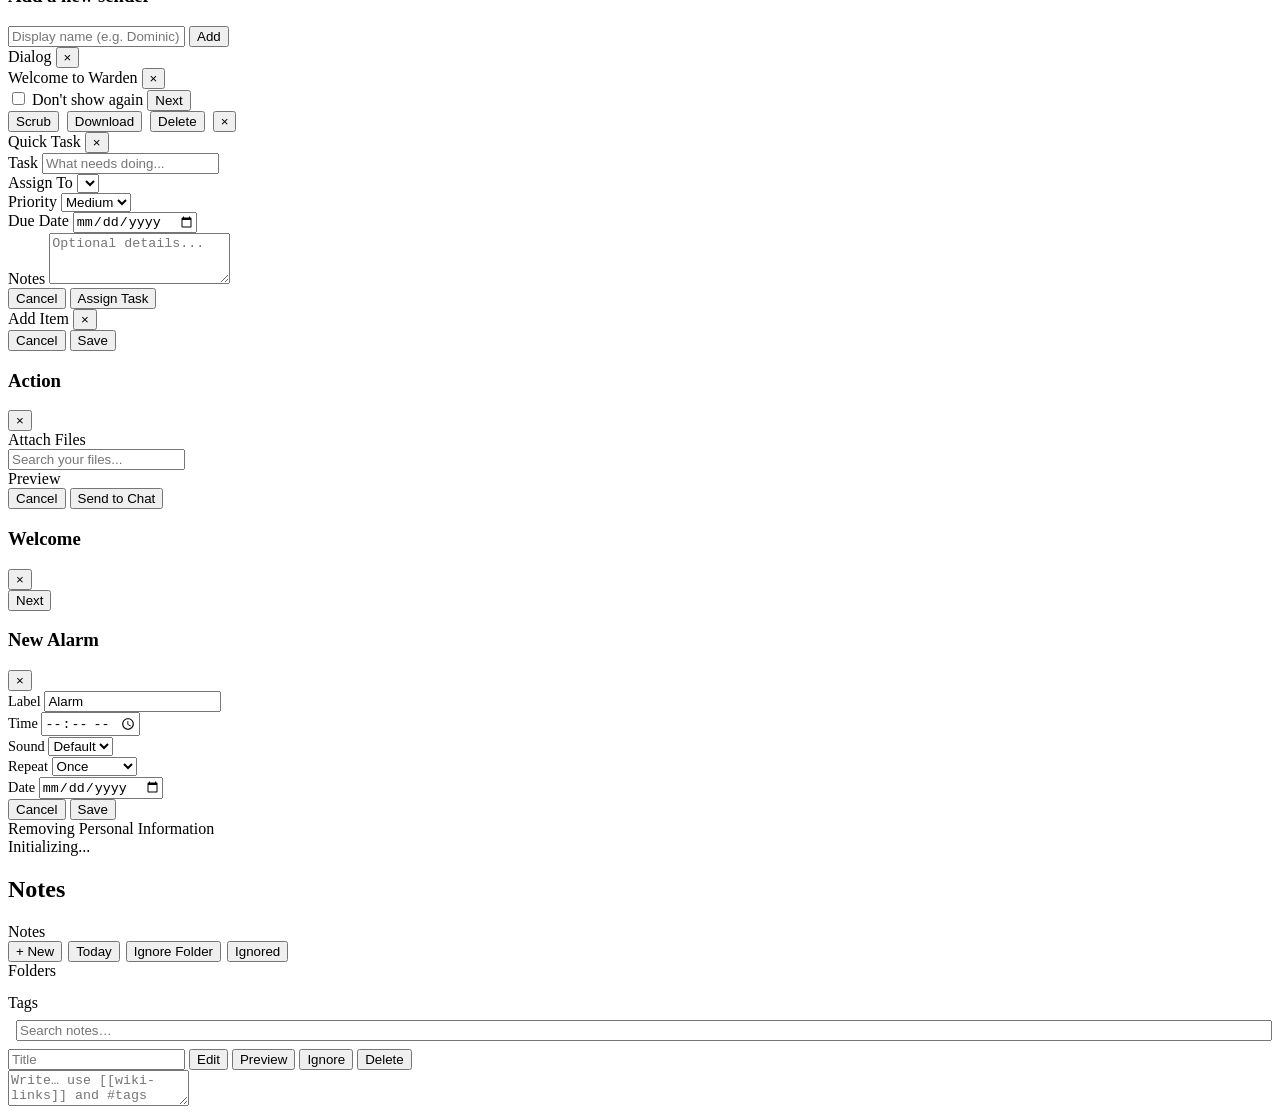
==== commit d824283e: "feat: per-agent models, satellite TUI/button fixes, Kokoro TTS on GPU - per-agent model+num_ctx: eac" ====
--- a/public/index.html
+++ b/public/index.html
@@ -1143,10 +1143,9 @@
       <div class="help-section-label"><span>06</span> Settings worth knowing</div>
       <div class="settings-grid">
         <div class="settings-tile"><h4>Orchestrator</h4><p>The model that replies to you. Pick a strong one.</p></div>
-        <div class="settings-tile"><h4>Atlas / Artemis</h4><p>Research and review sub-agent model.</p></div>
-        <div class="settings-tile"><h4>Tools</h4><p>Iris / Byte / Dexter execution. Use a small local model.</p></div>
-        <div class="settings-tile"><h4>Council Seats</h4><p>Skeptic / Pragmatist / Synthesist. Different models = different perspectives. Blank inherits Atlas.</p></div>
-        <div class="settings-tile"><h4>num_ctx overrides</h4><p>Orchestrator / Atlas / Toolcall. Blank = model default.</p></div>
+        <div class="settings-tile"><h4>Per-agent models</h4><p>Atlas, Artemis, Byte, Dexter, Iris, Hephaestus, Mercury, Sentry — each has its own model + ctx. No sharing, no fallback.</p></div>
+        <div class="settings-tile"><h4>Council Seats</h4><p>Skeptic / Pragmatist / Synthesist. Different models = different perspectives.</p></div>
+        <div class="settings-tile"><h4>num_ctx overrides</h4><p>Per-agent. Blank = model default (native window).</p></div>
         <div class="settings-tile"><h4>Thinking</h4><p>On / Max / Off. Global default, no per-chat override.</p></div>
         <div class="settings-tile"><h4>Ollama URL</h4><p>Local daemon endpoint. Models populate all dropdowns.</p></div>
         <div class="settings-tile"><h4>Servers</h4><p>Audio / Transcription, Video, Satellite, Whisper API fallback, and multiple named Ollama servers.</p></div>
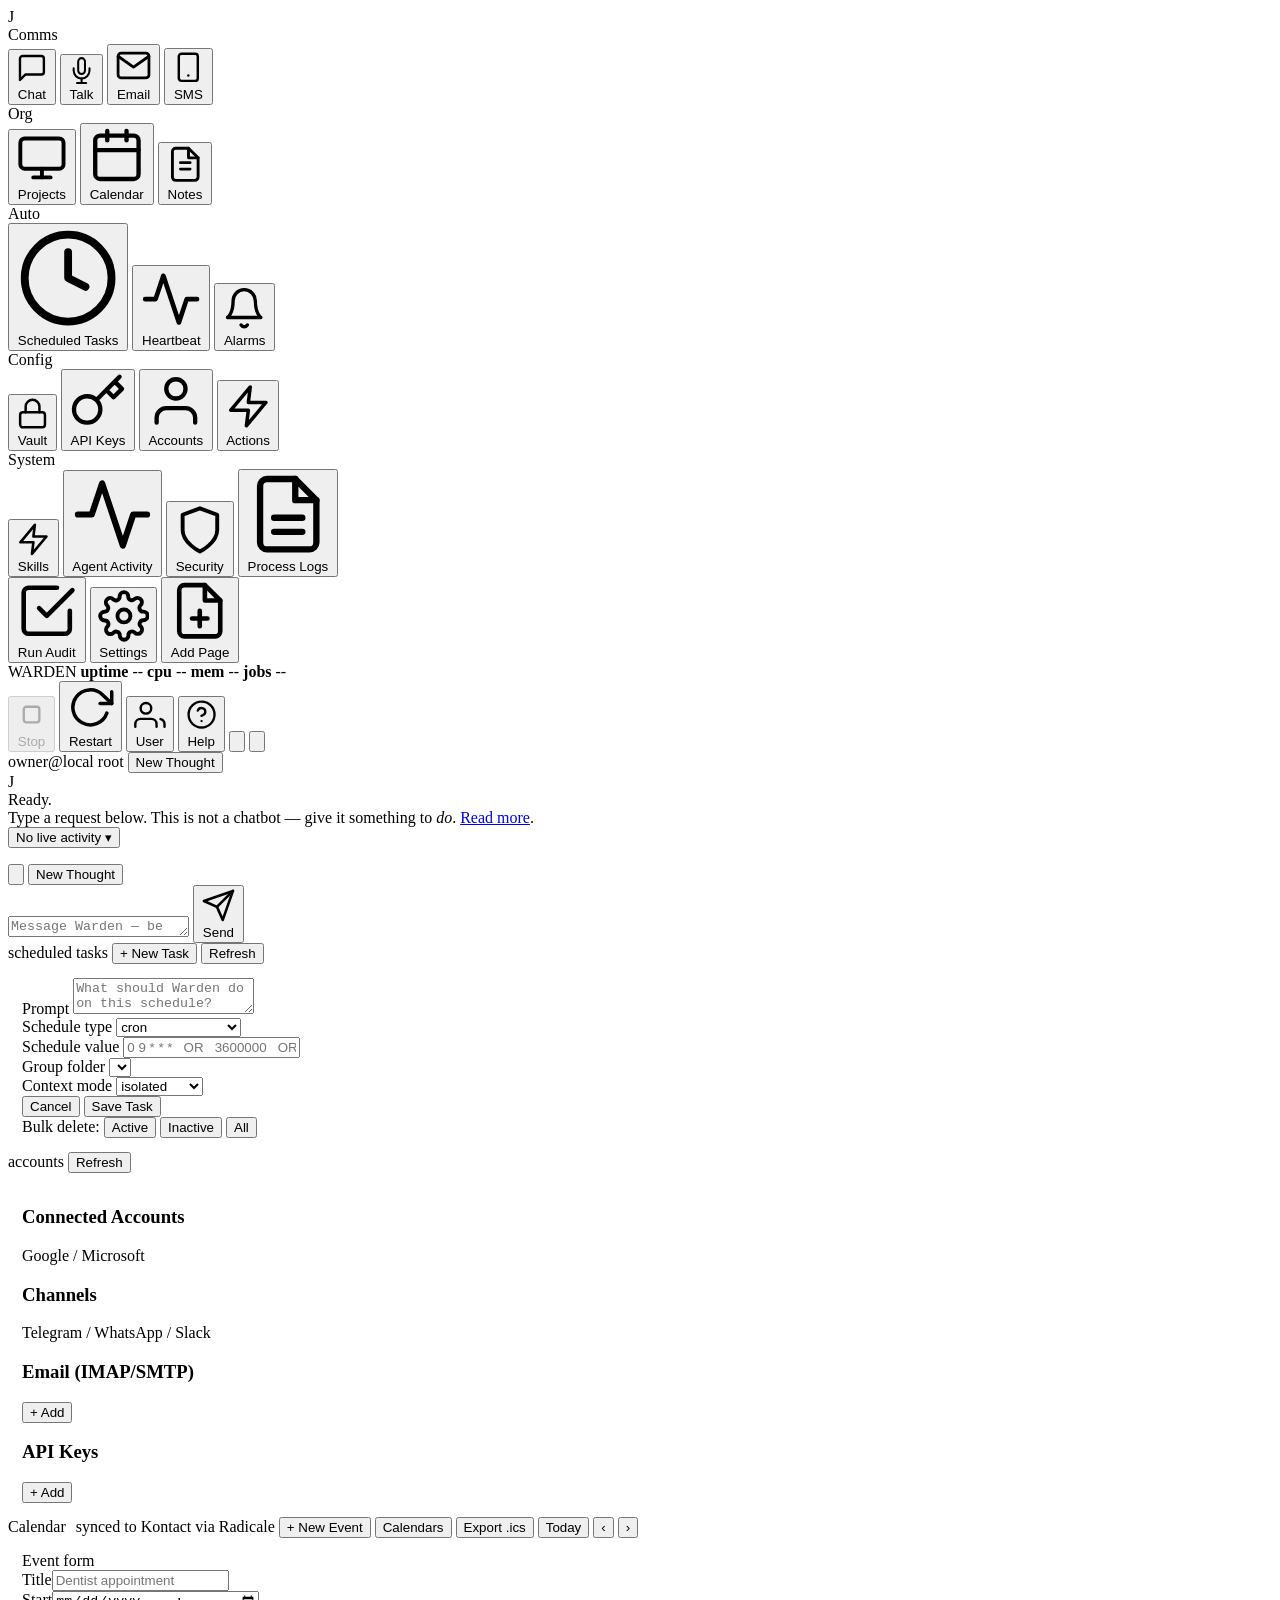
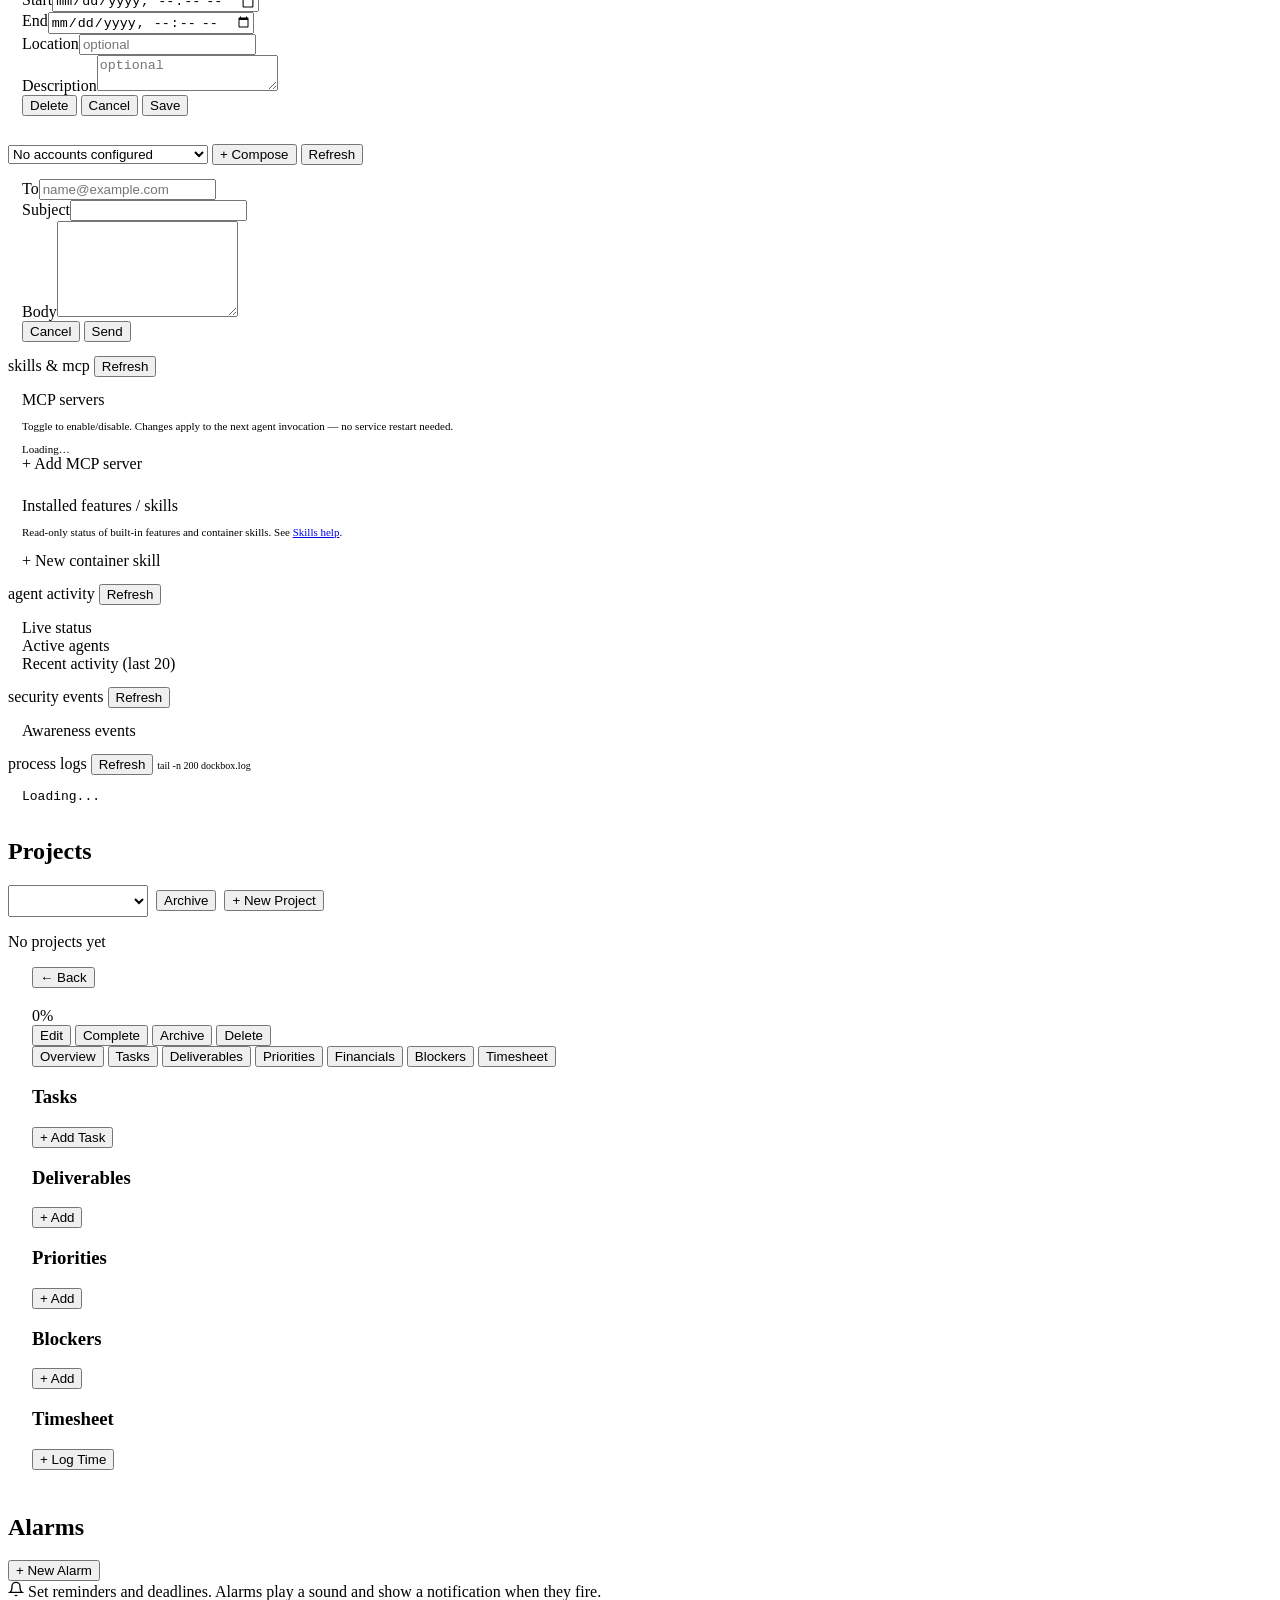
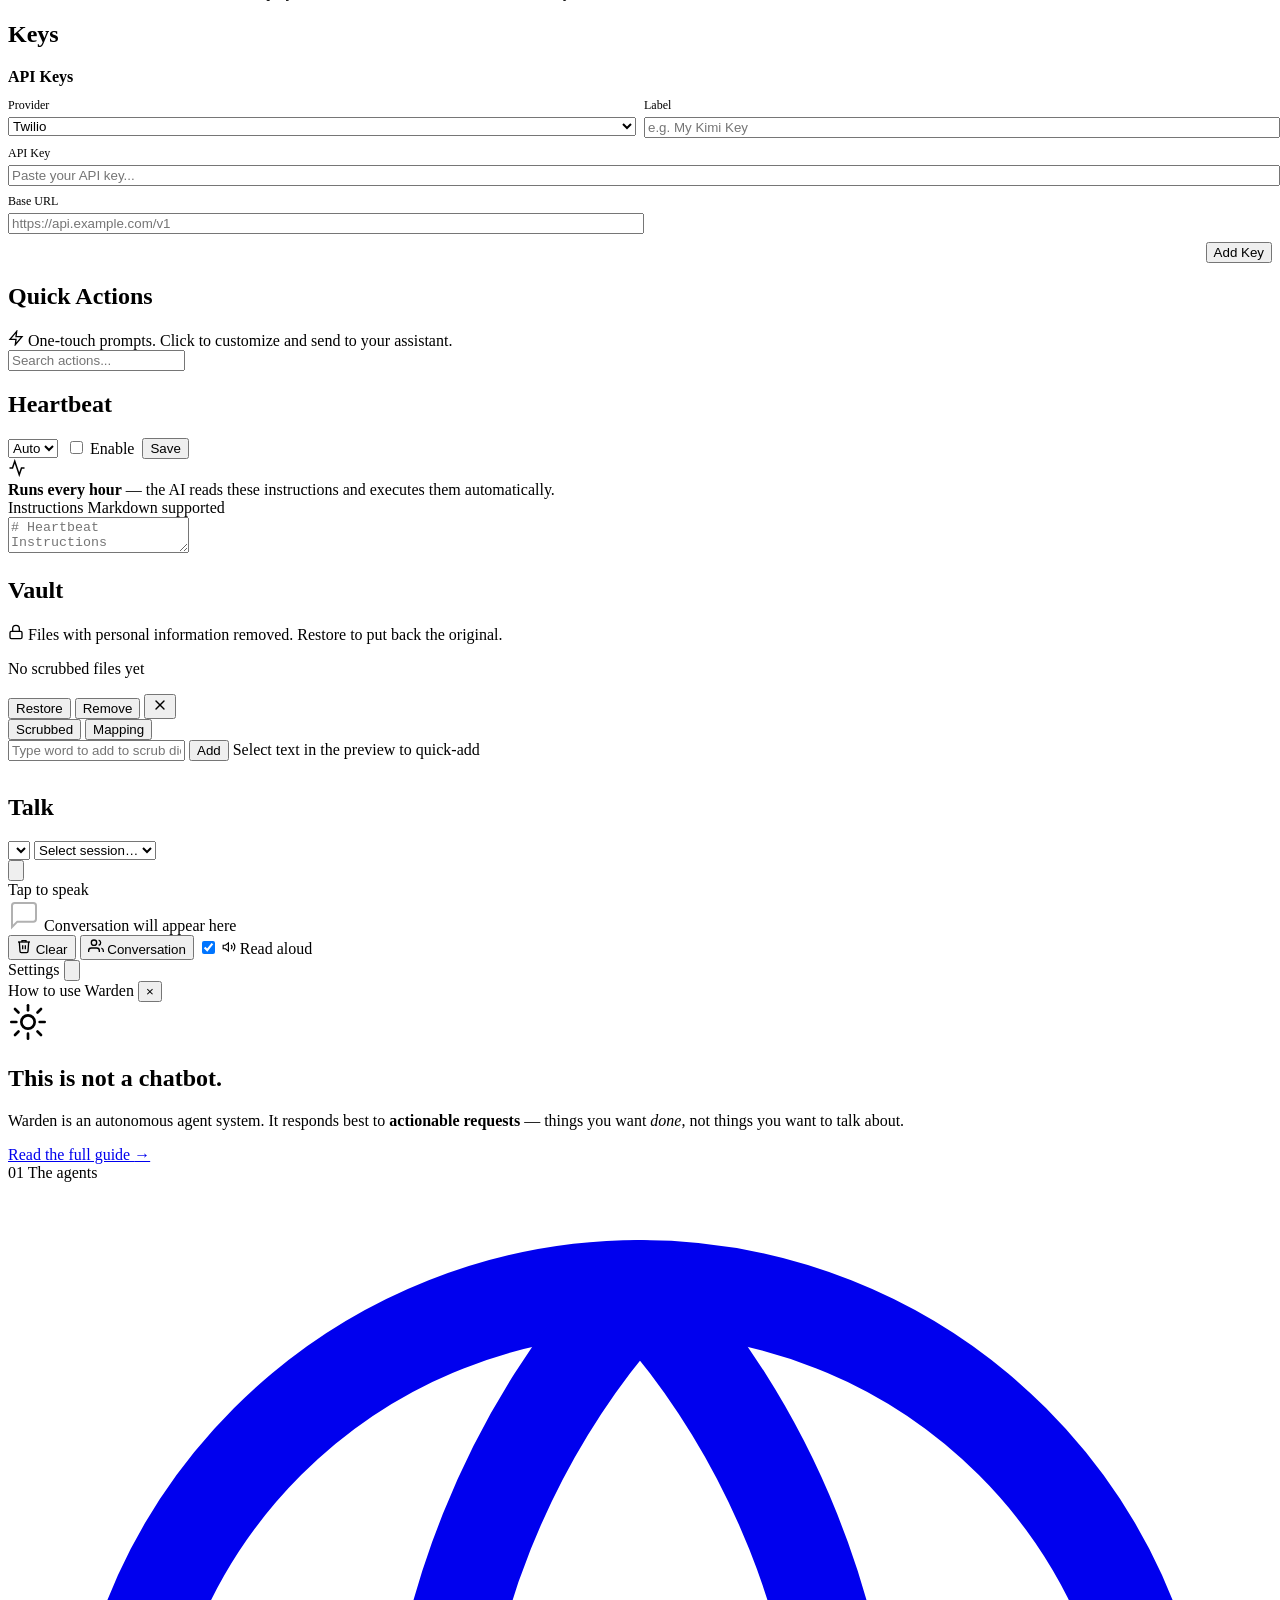
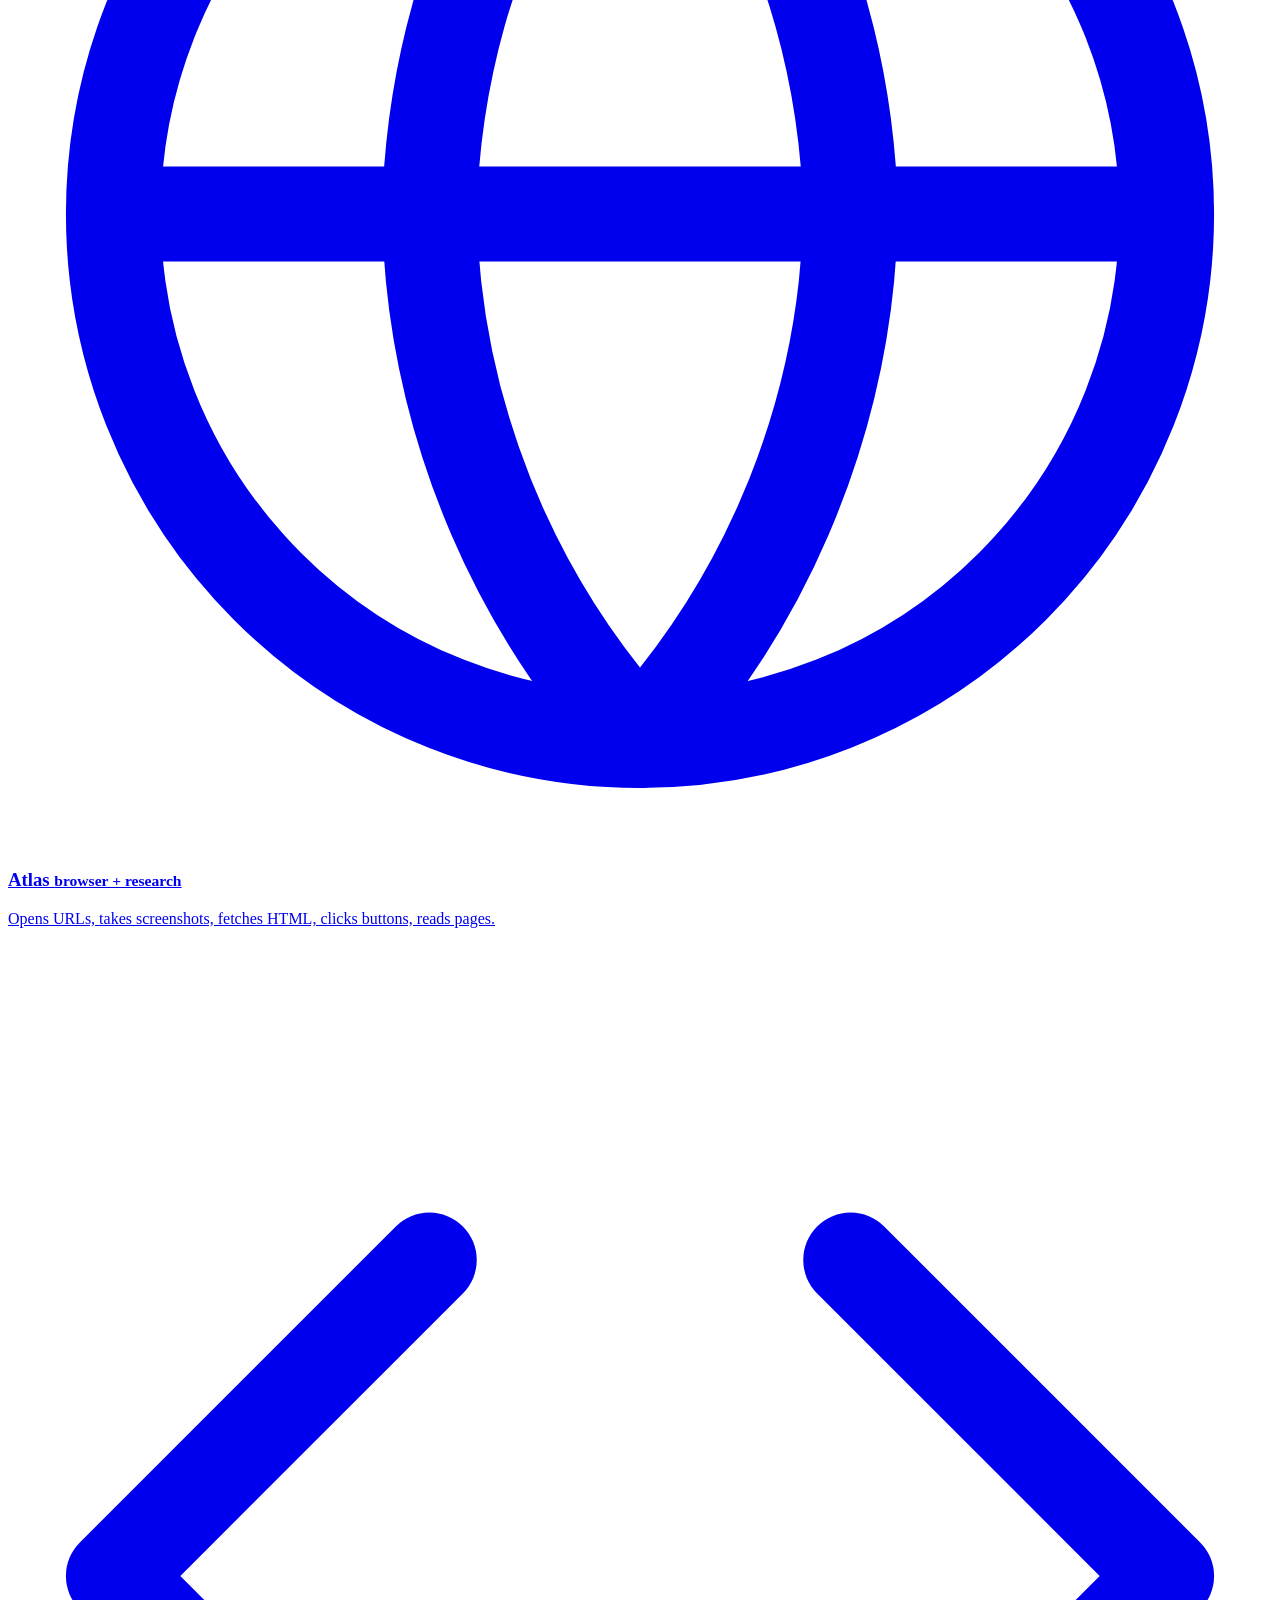
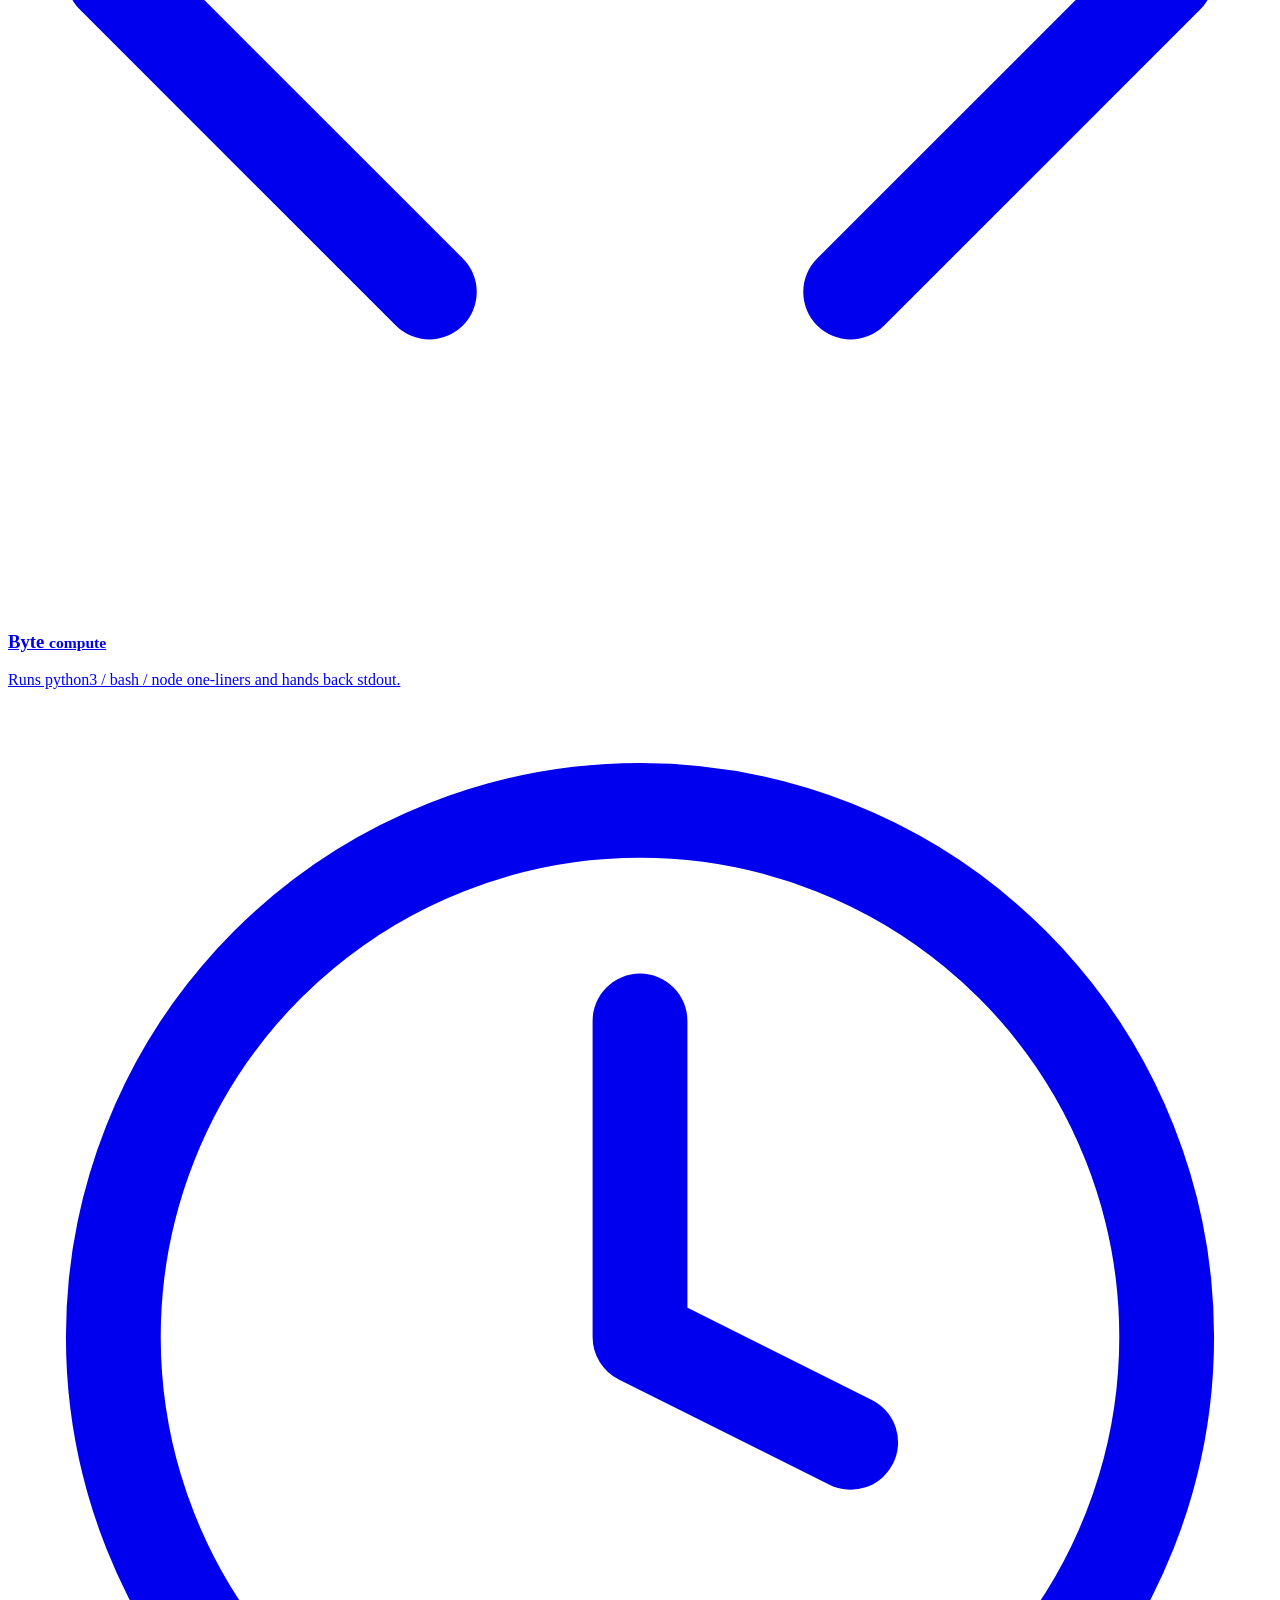
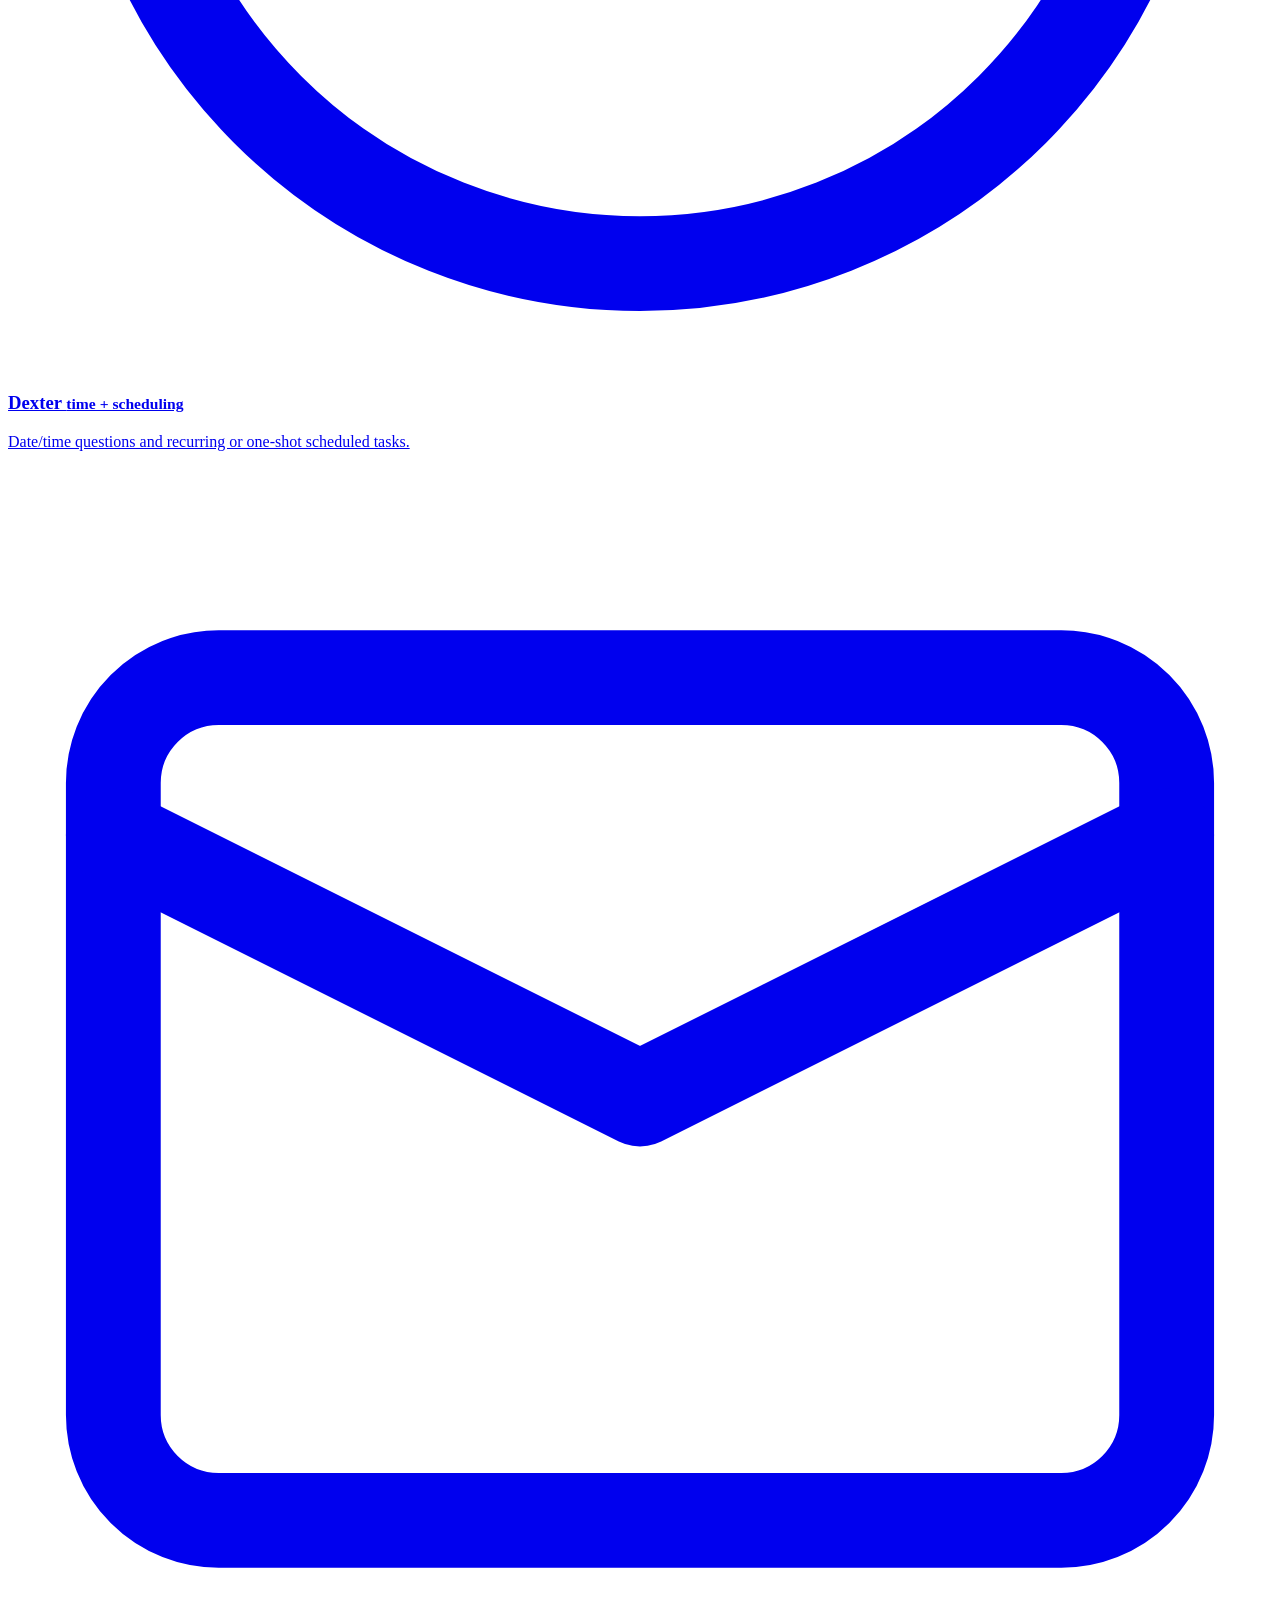
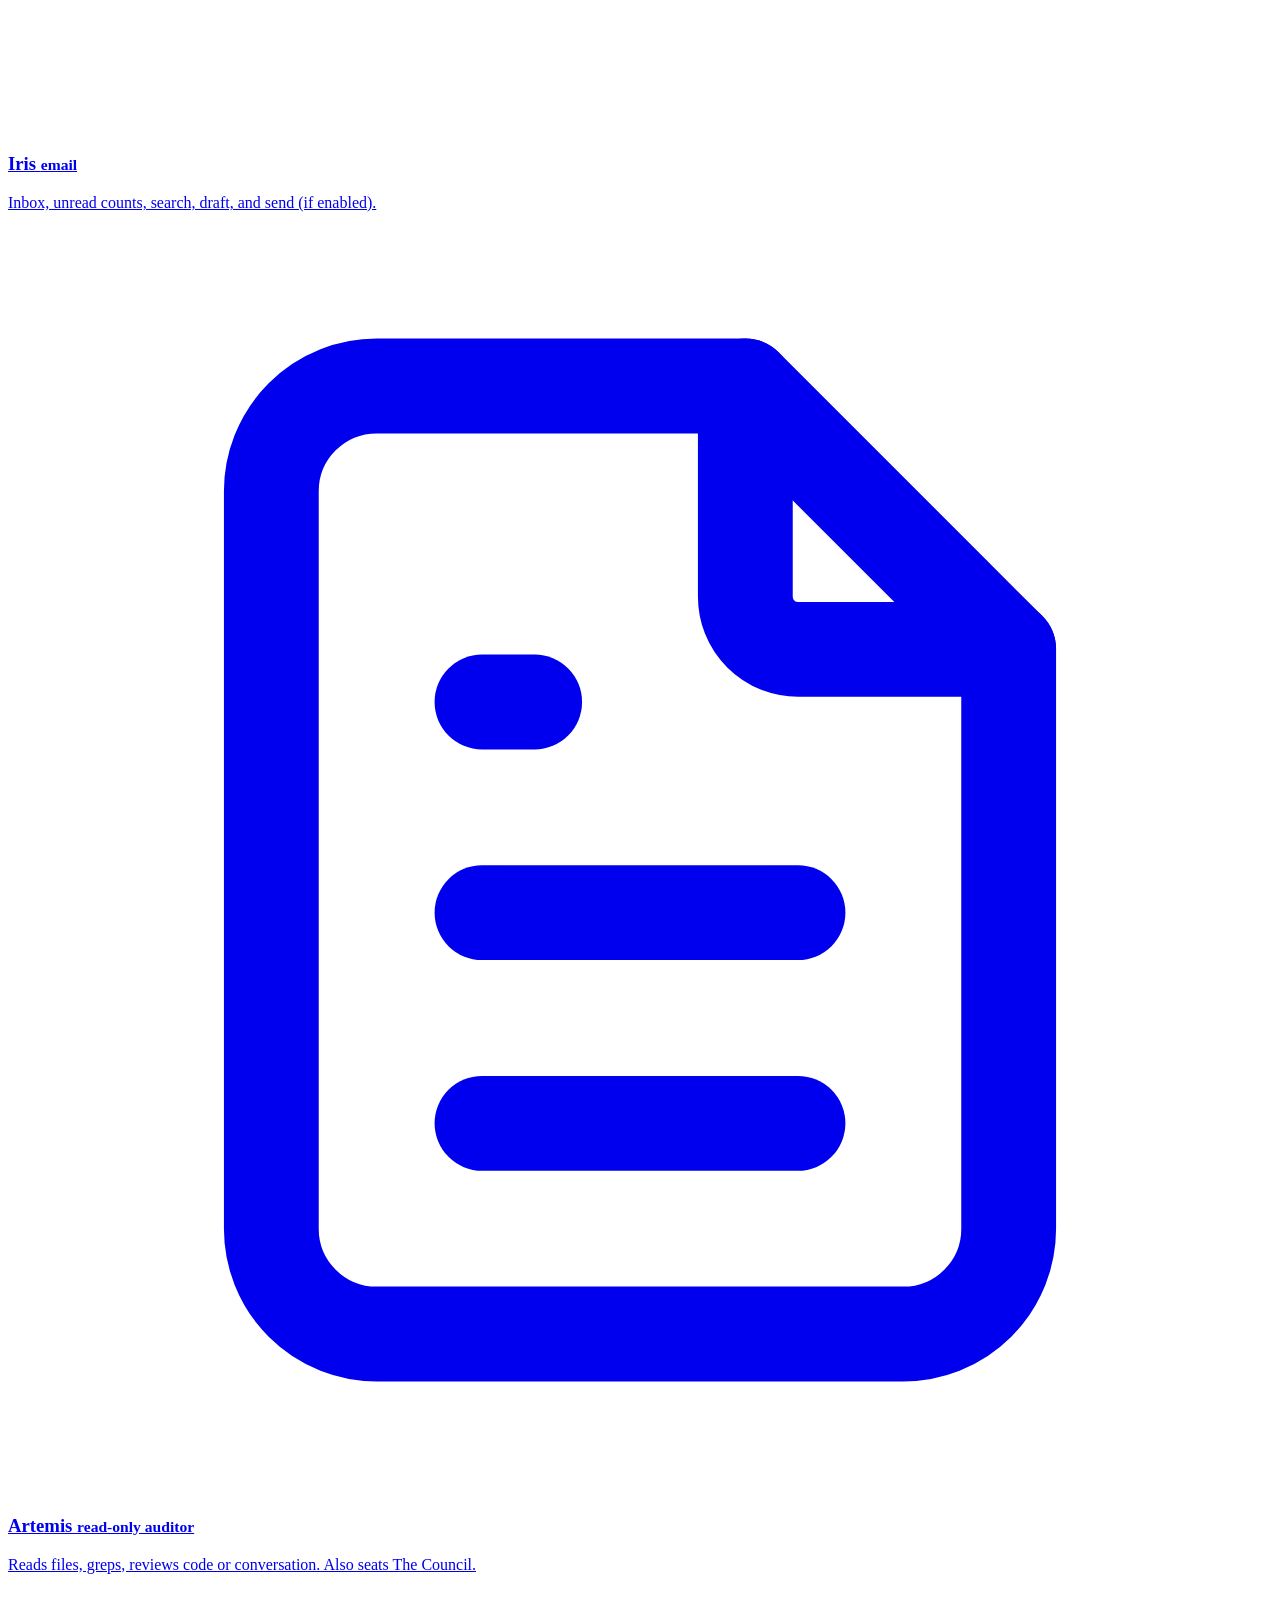
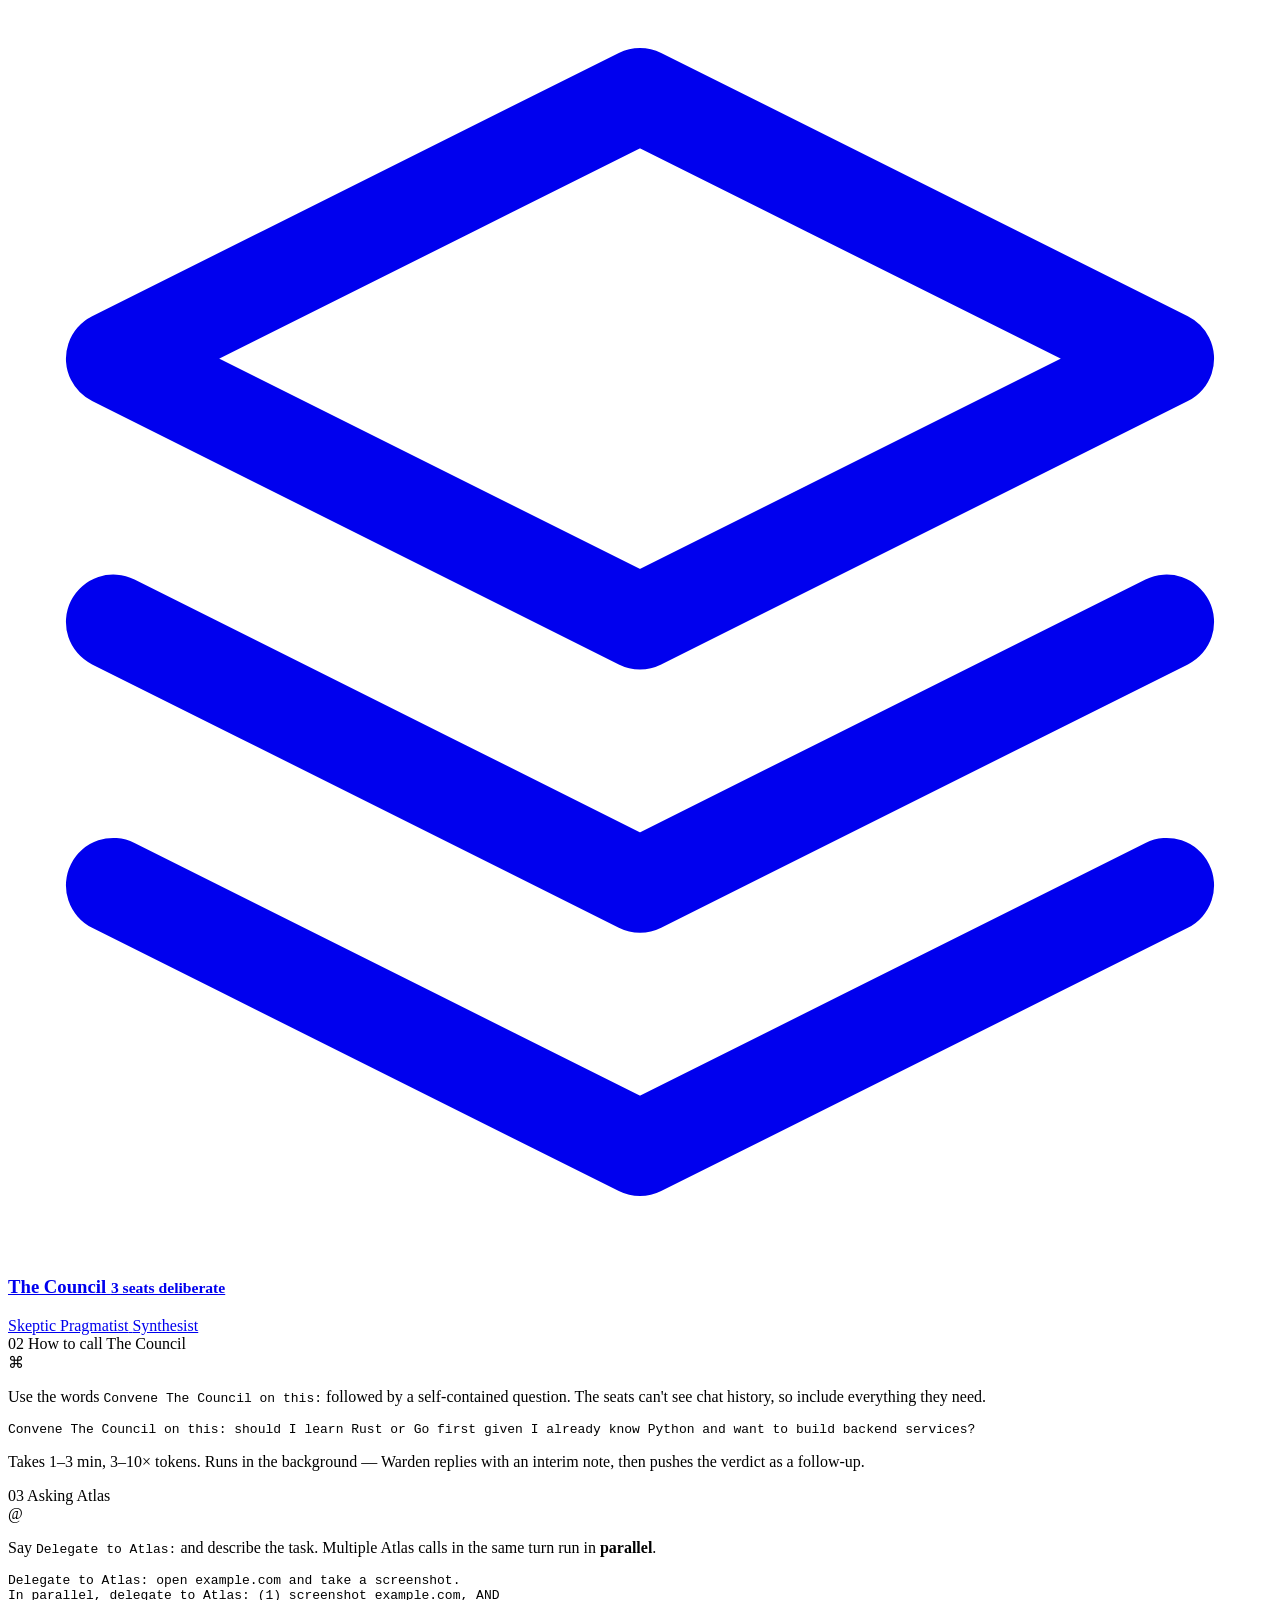
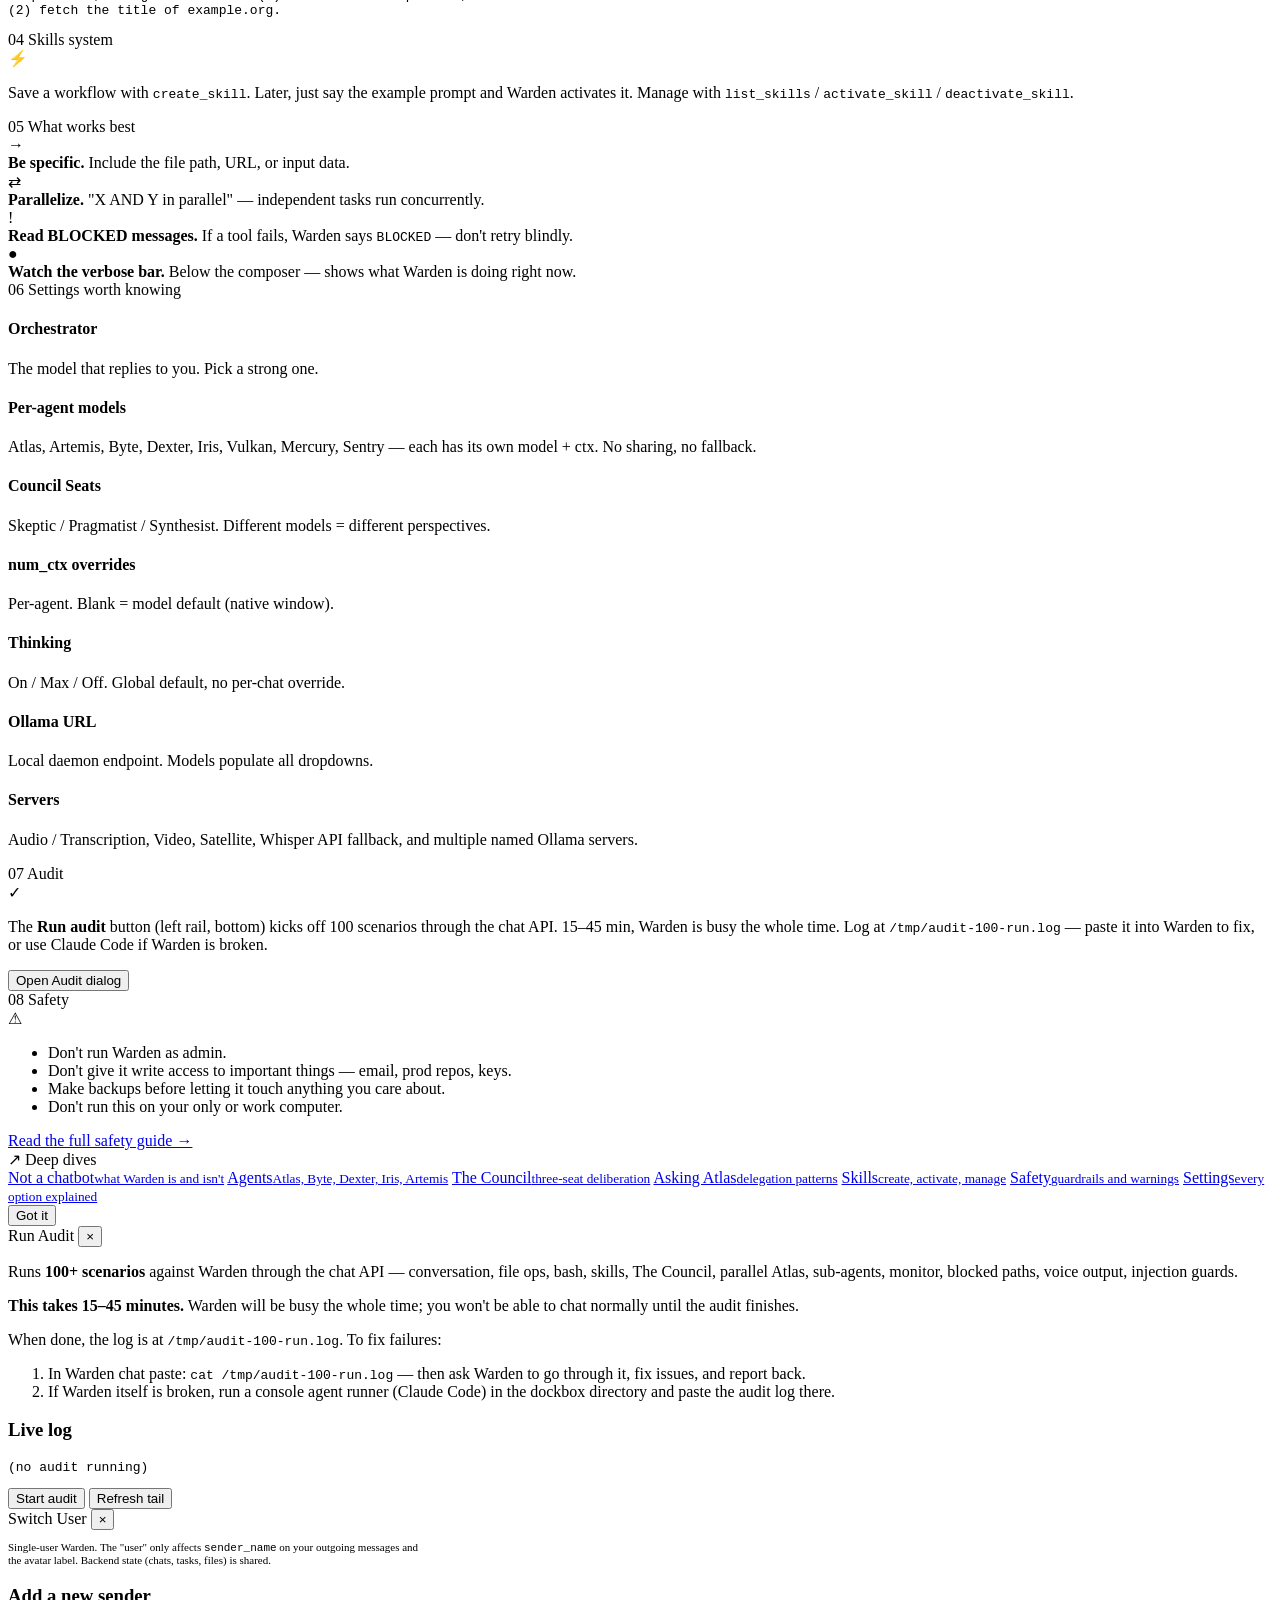
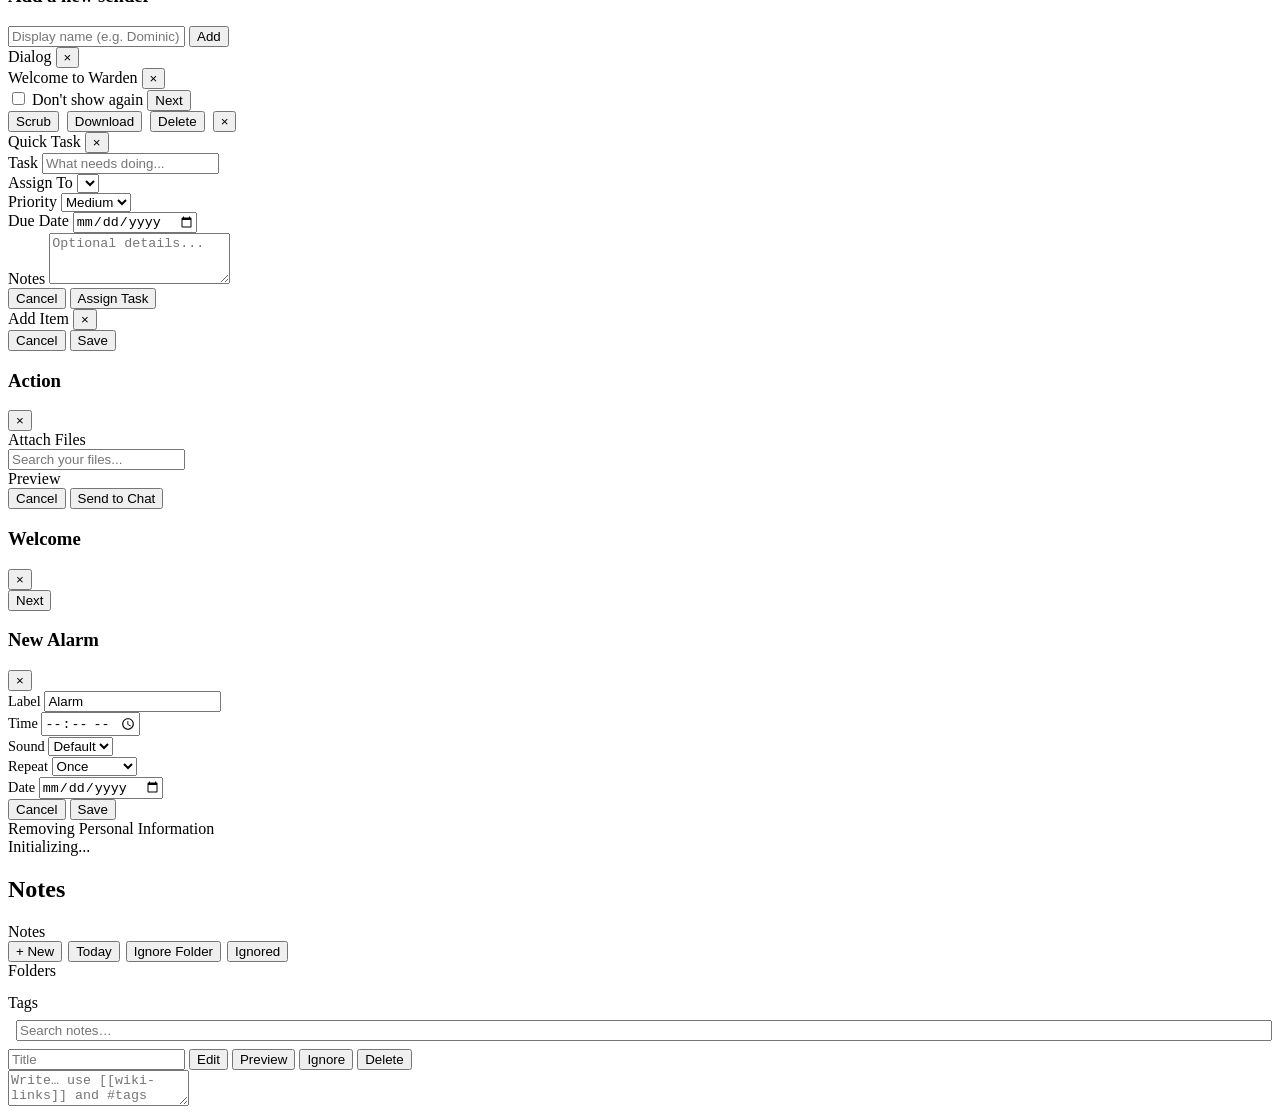
==== commit aff1fbb5: "feat: merge pi patch + dexter mgmt tools, iris calendar, af_heart voice, direct-chat history, ops re" ====
--- a/public/index.html
+++ b/public/index.html
@@ -1143,7 +1143,7 @@
       <div class="help-section-label"><span>06</span> Settings worth knowing</div>
       <div class="settings-grid">
         <div class="settings-tile"><h4>Orchestrator</h4><p>The model that replies to you. Pick a strong one.</p></div>
-        <div class="settings-tile"><h4>Per-agent models</h4><p>Atlas, Artemis, Byte, Dexter, Iris, Hephaestus, Mercury, Sentry — each has its own model + ctx. No sharing, no fallback.</p></div>
+        <div class="settings-tile"><h4>Per-agent models</h4><p>Atlas, Artemis, Byte, Dexter, Iris, Vulkan, Mercury, Sentry — each has its own model + ctx. No sharing, no fallback.</p></div>
         <div class="settings-tile"><h4>Council Seats</h4><p>Skeptic / Pragmatist / Synthesist. Different models = different perspectives.</p></div>
         <div class="settings-tile"><h4>num_ctx overrides</h4><p>Per-agent. Blank = model default (native window).</p></div>
         <div class="settings-tile"><h4>Thinking</h4><p>On / Max / Off. Global default, no per-chat override.</p></div>
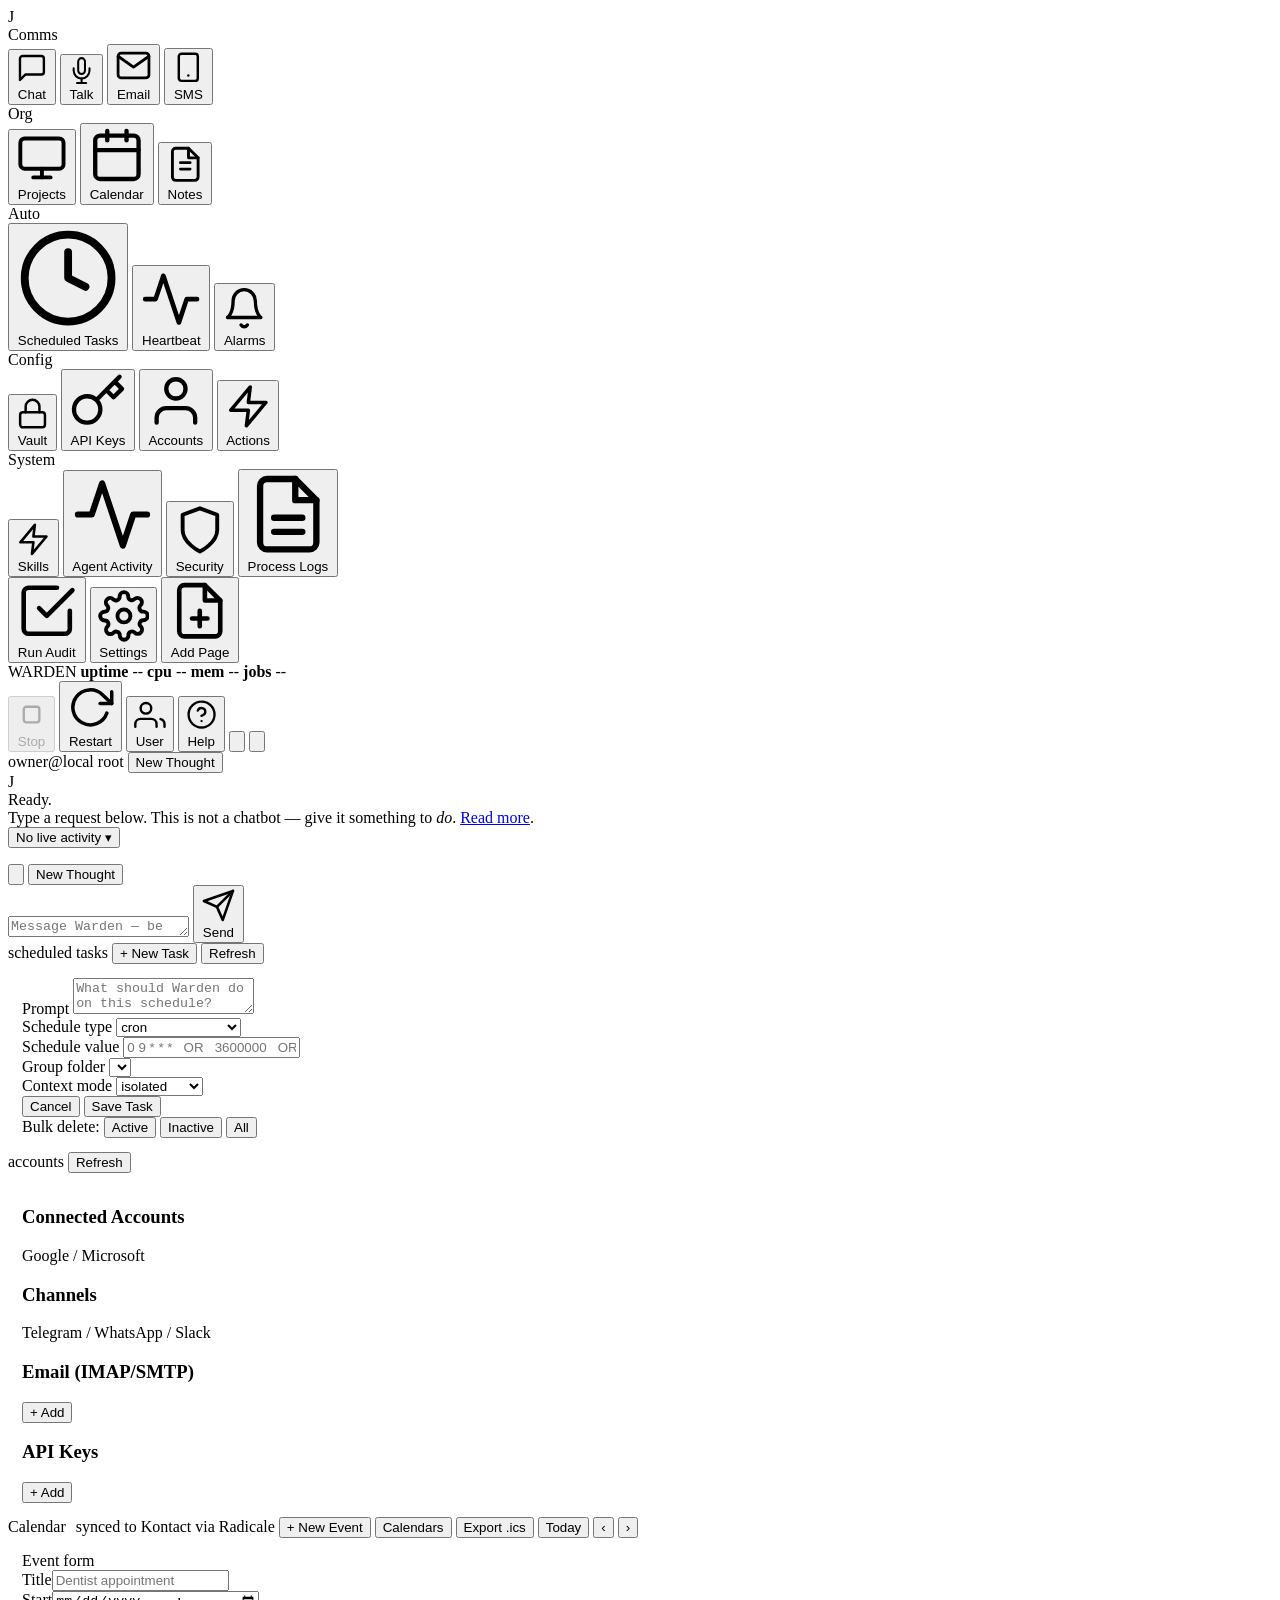
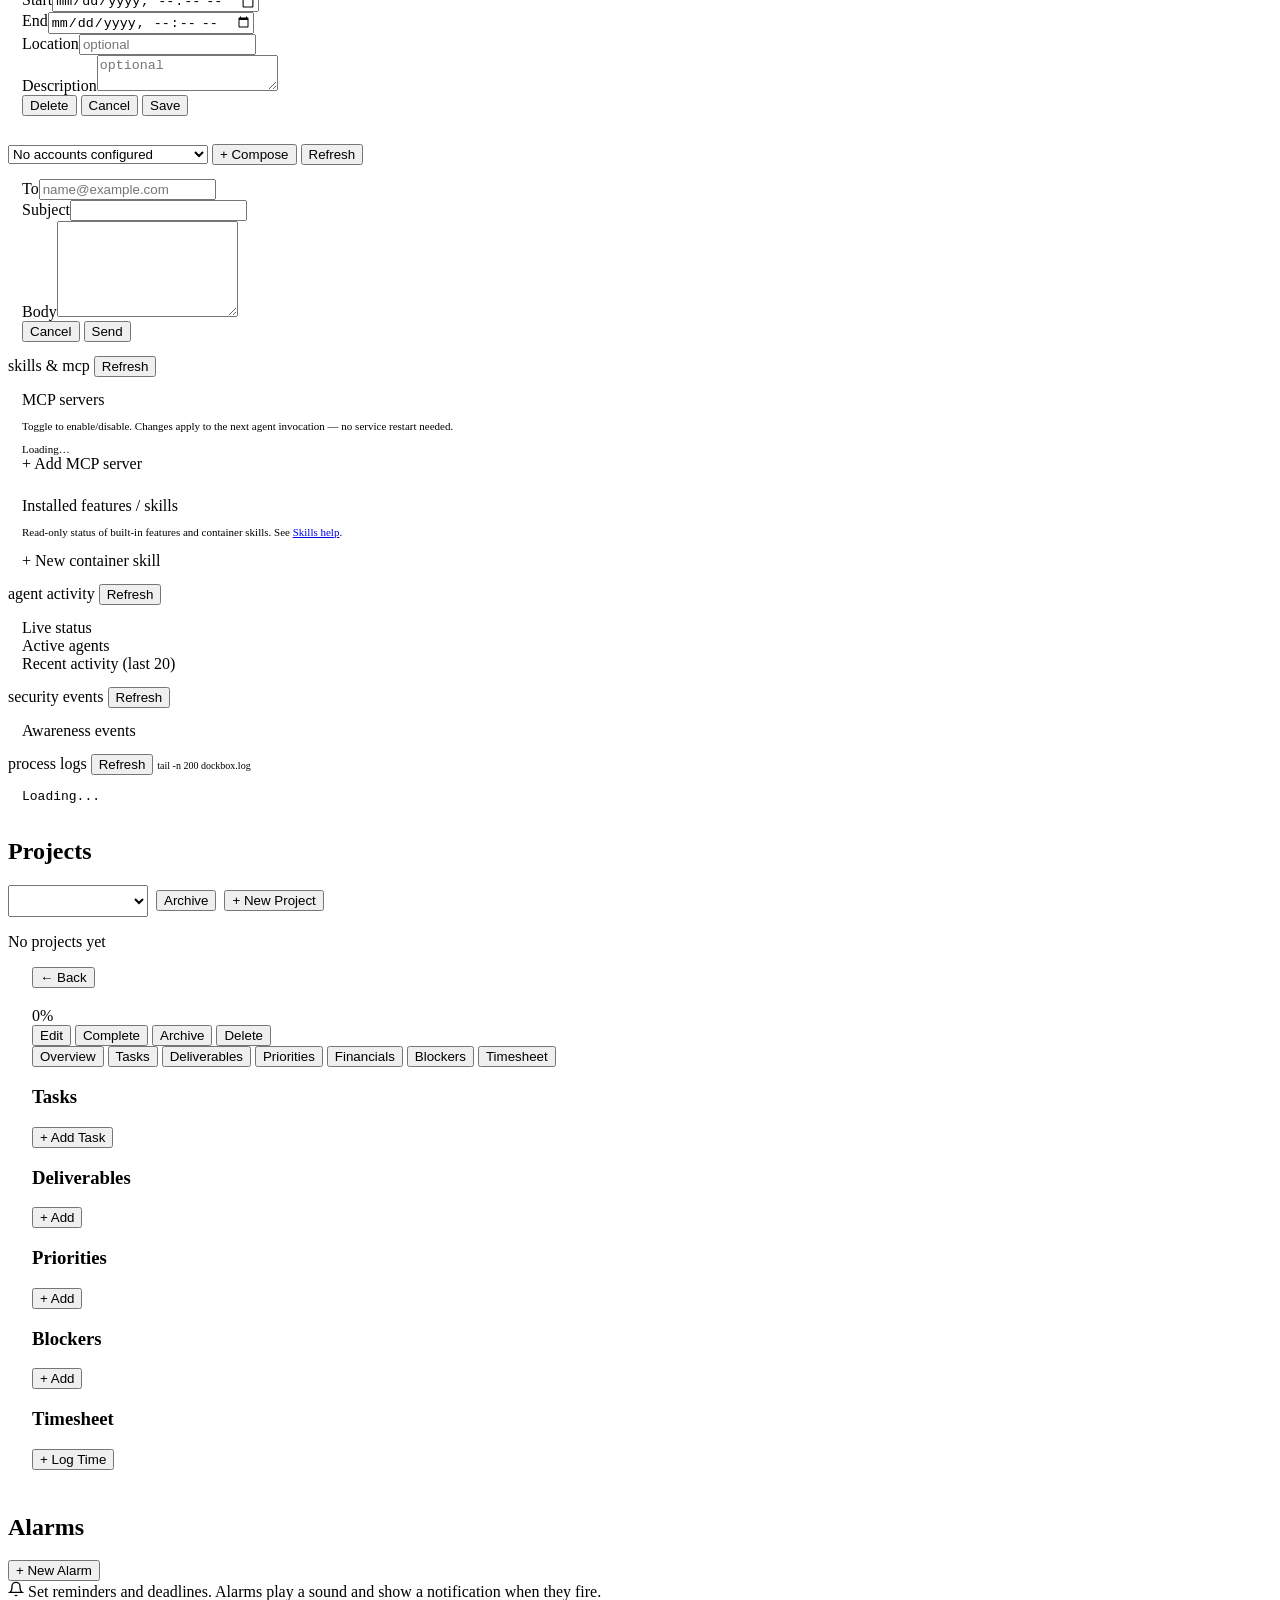
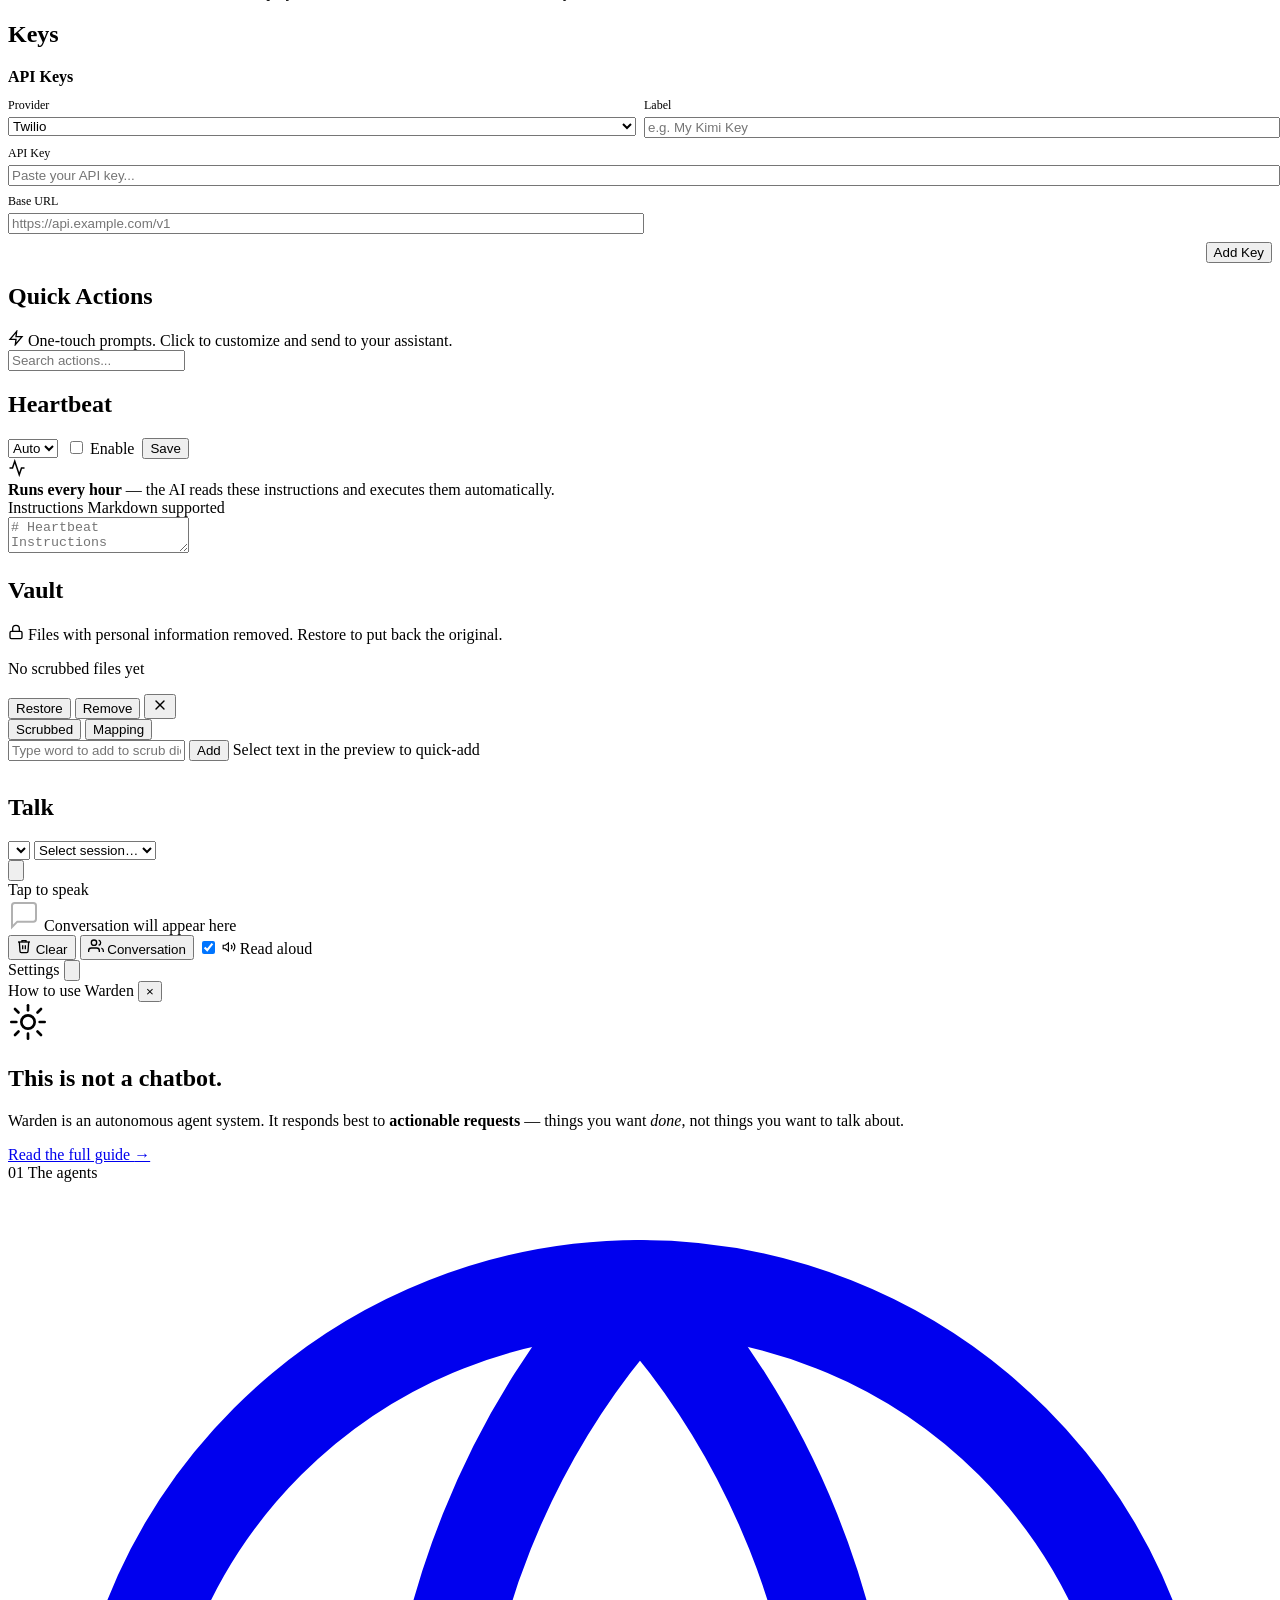
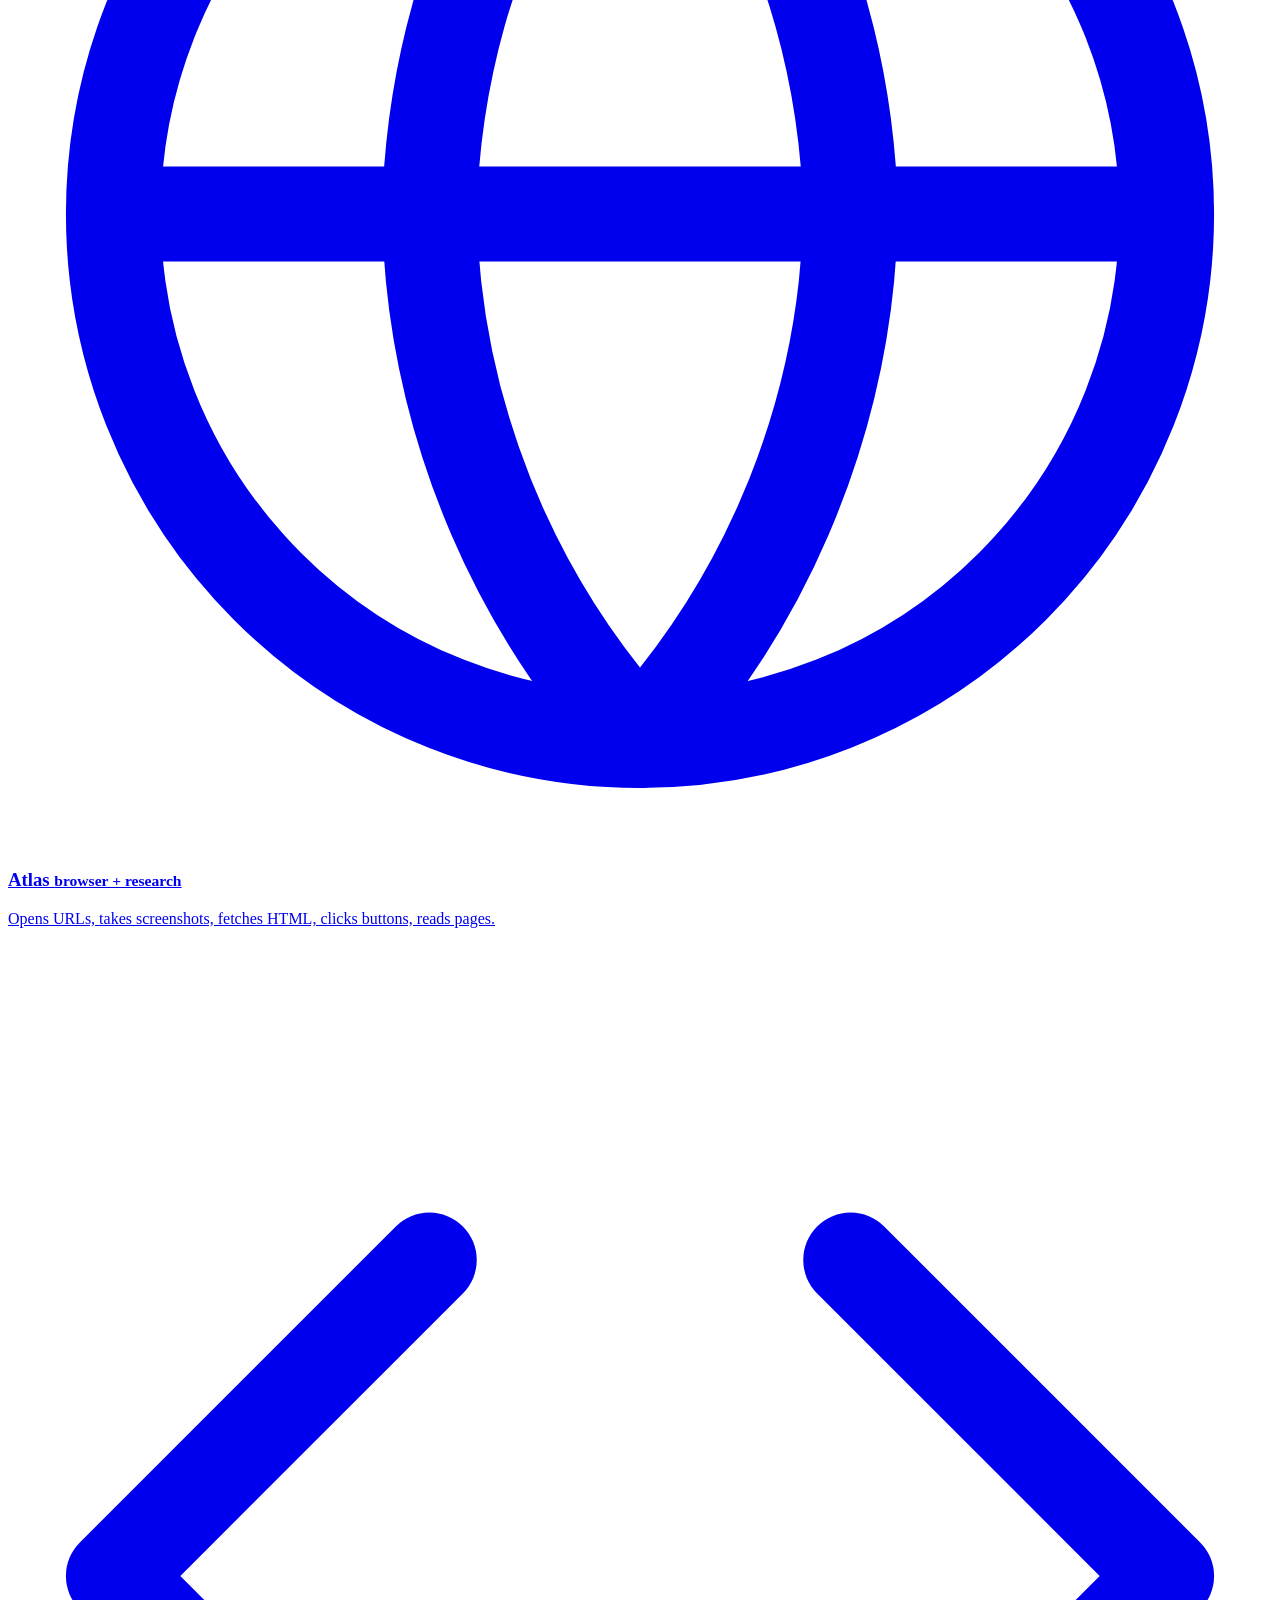
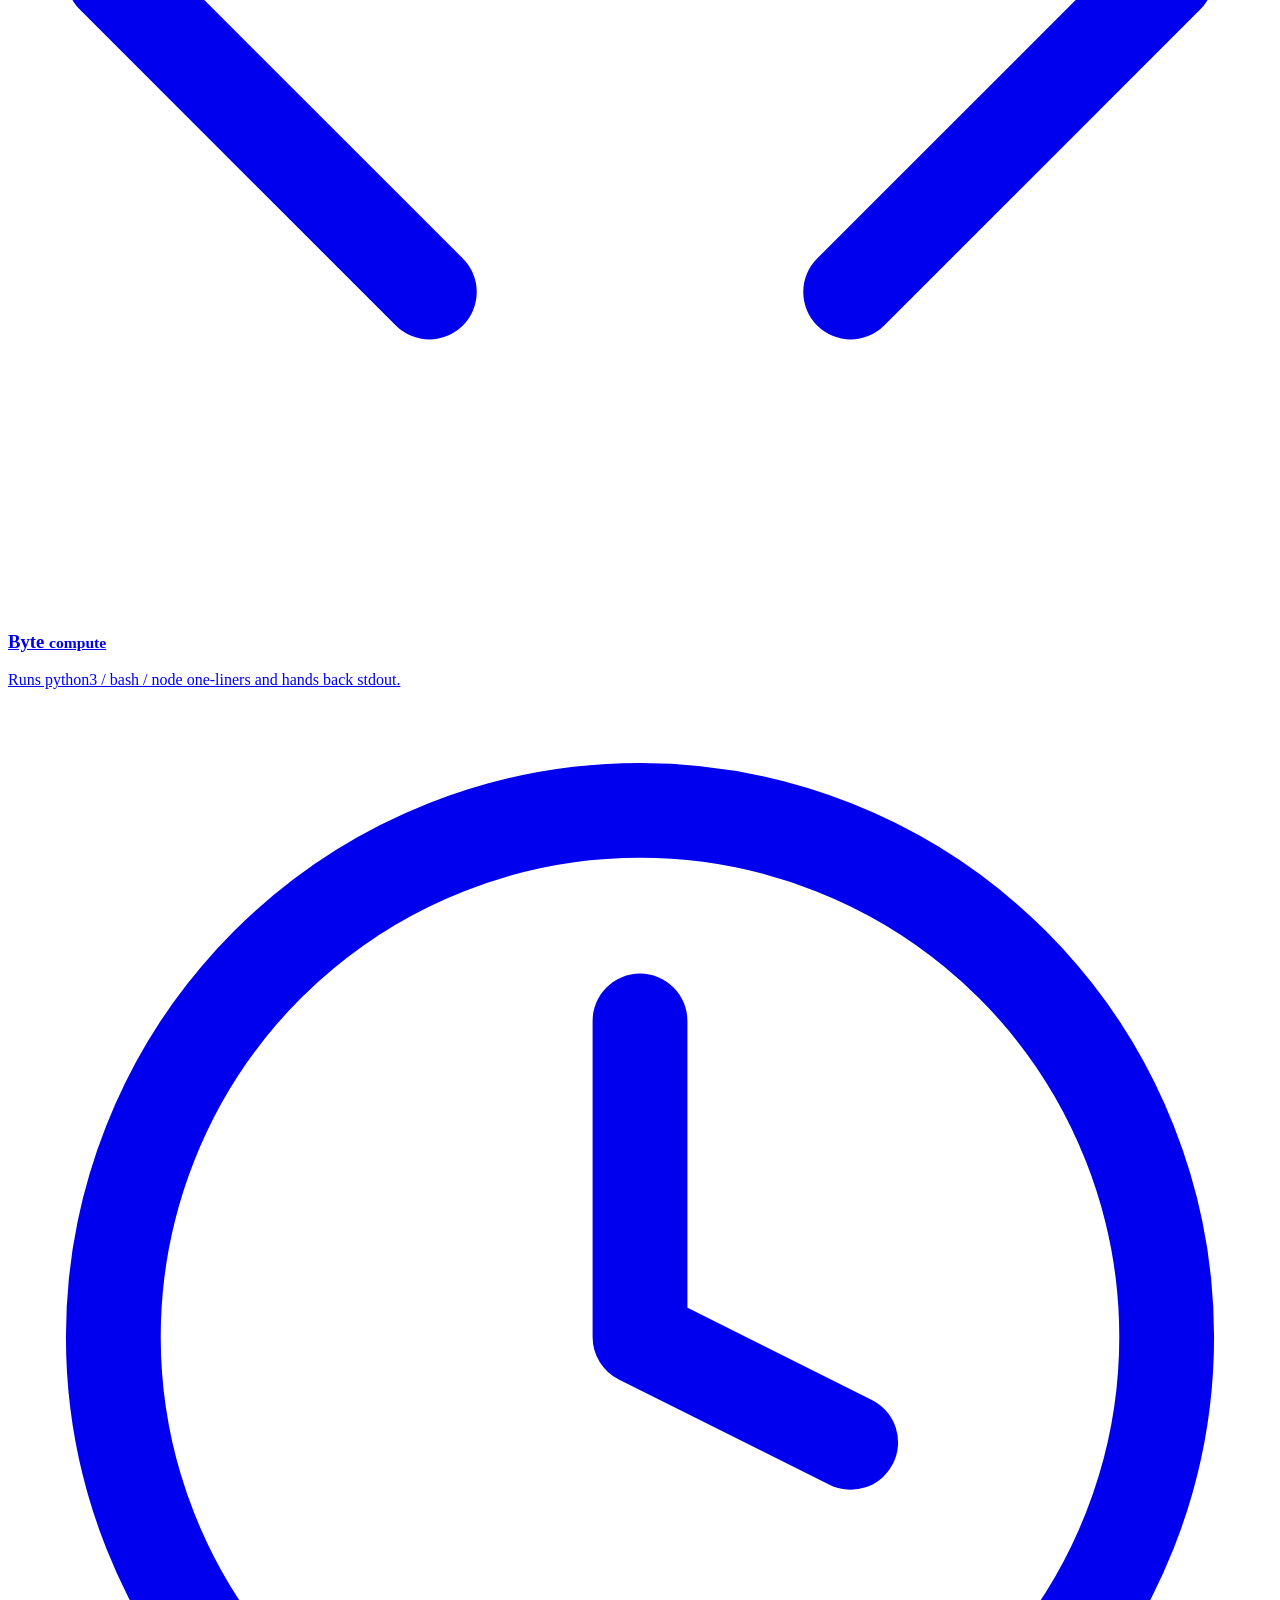
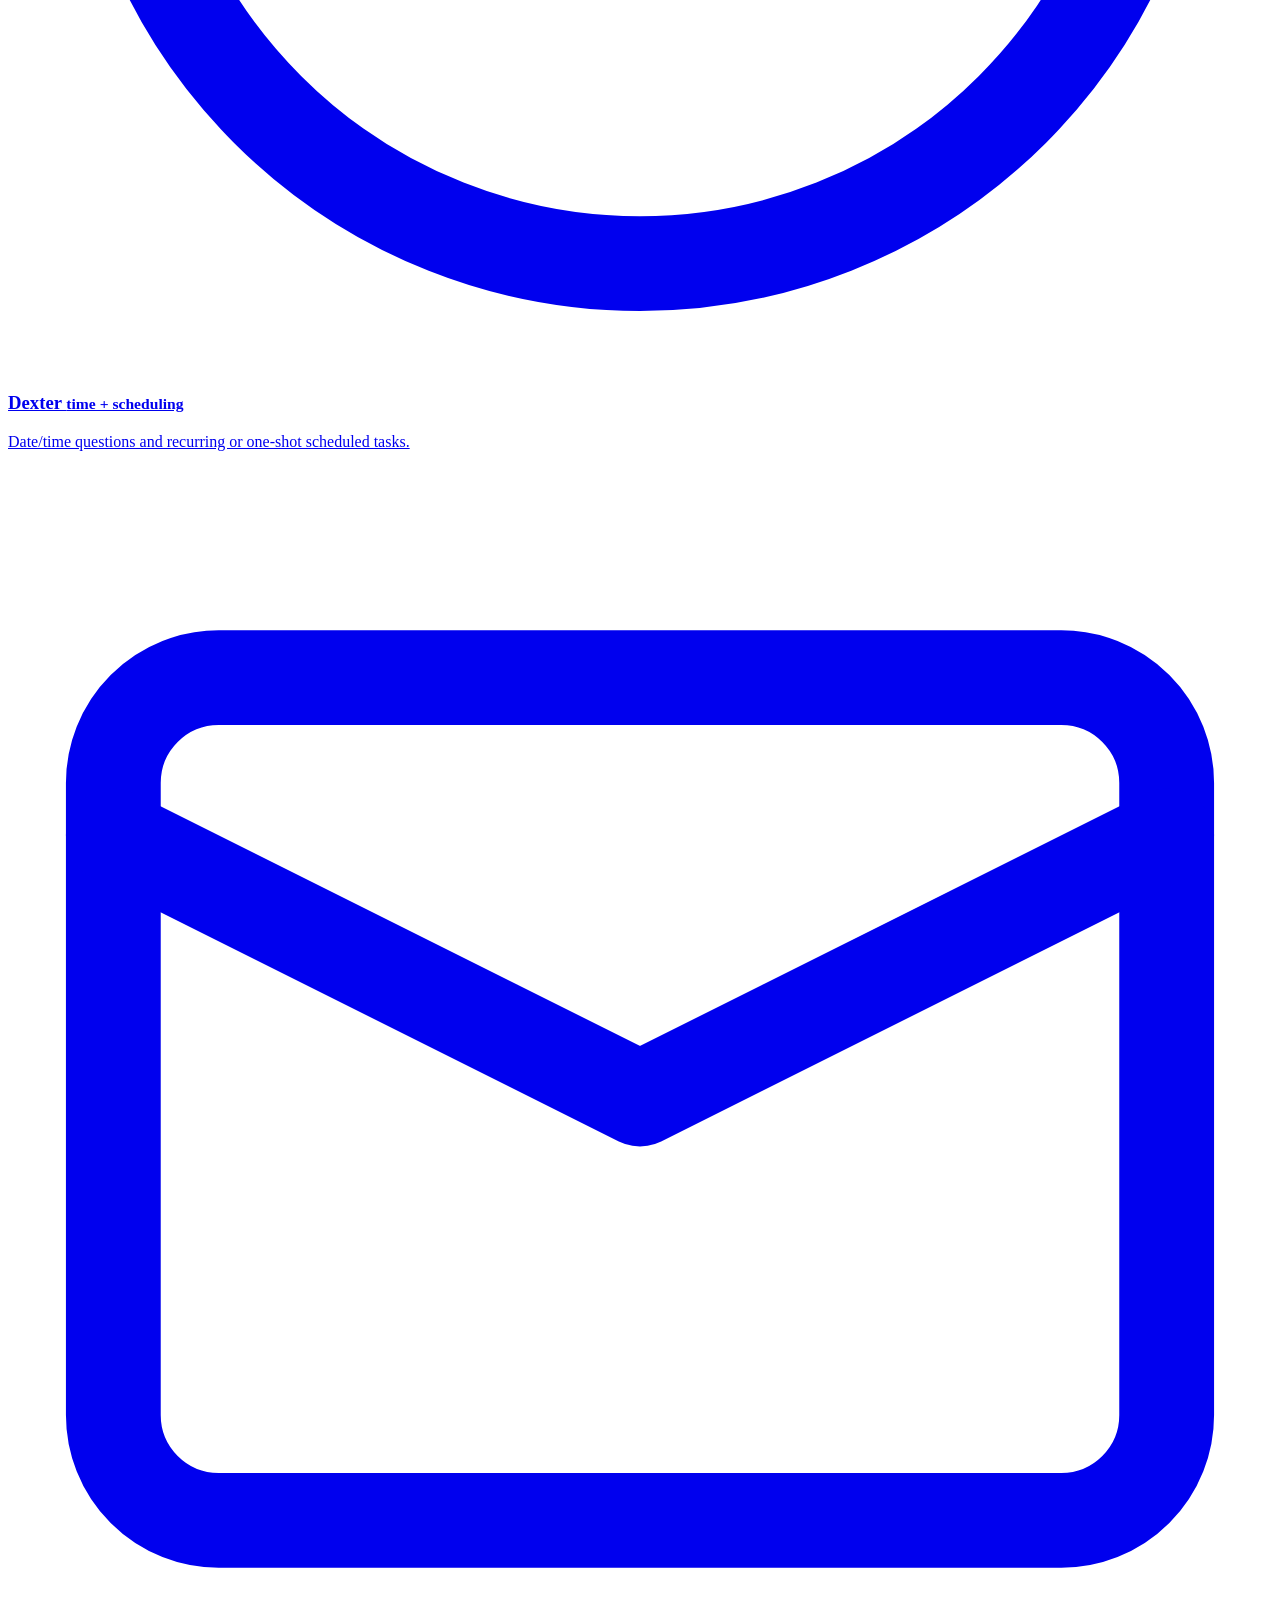
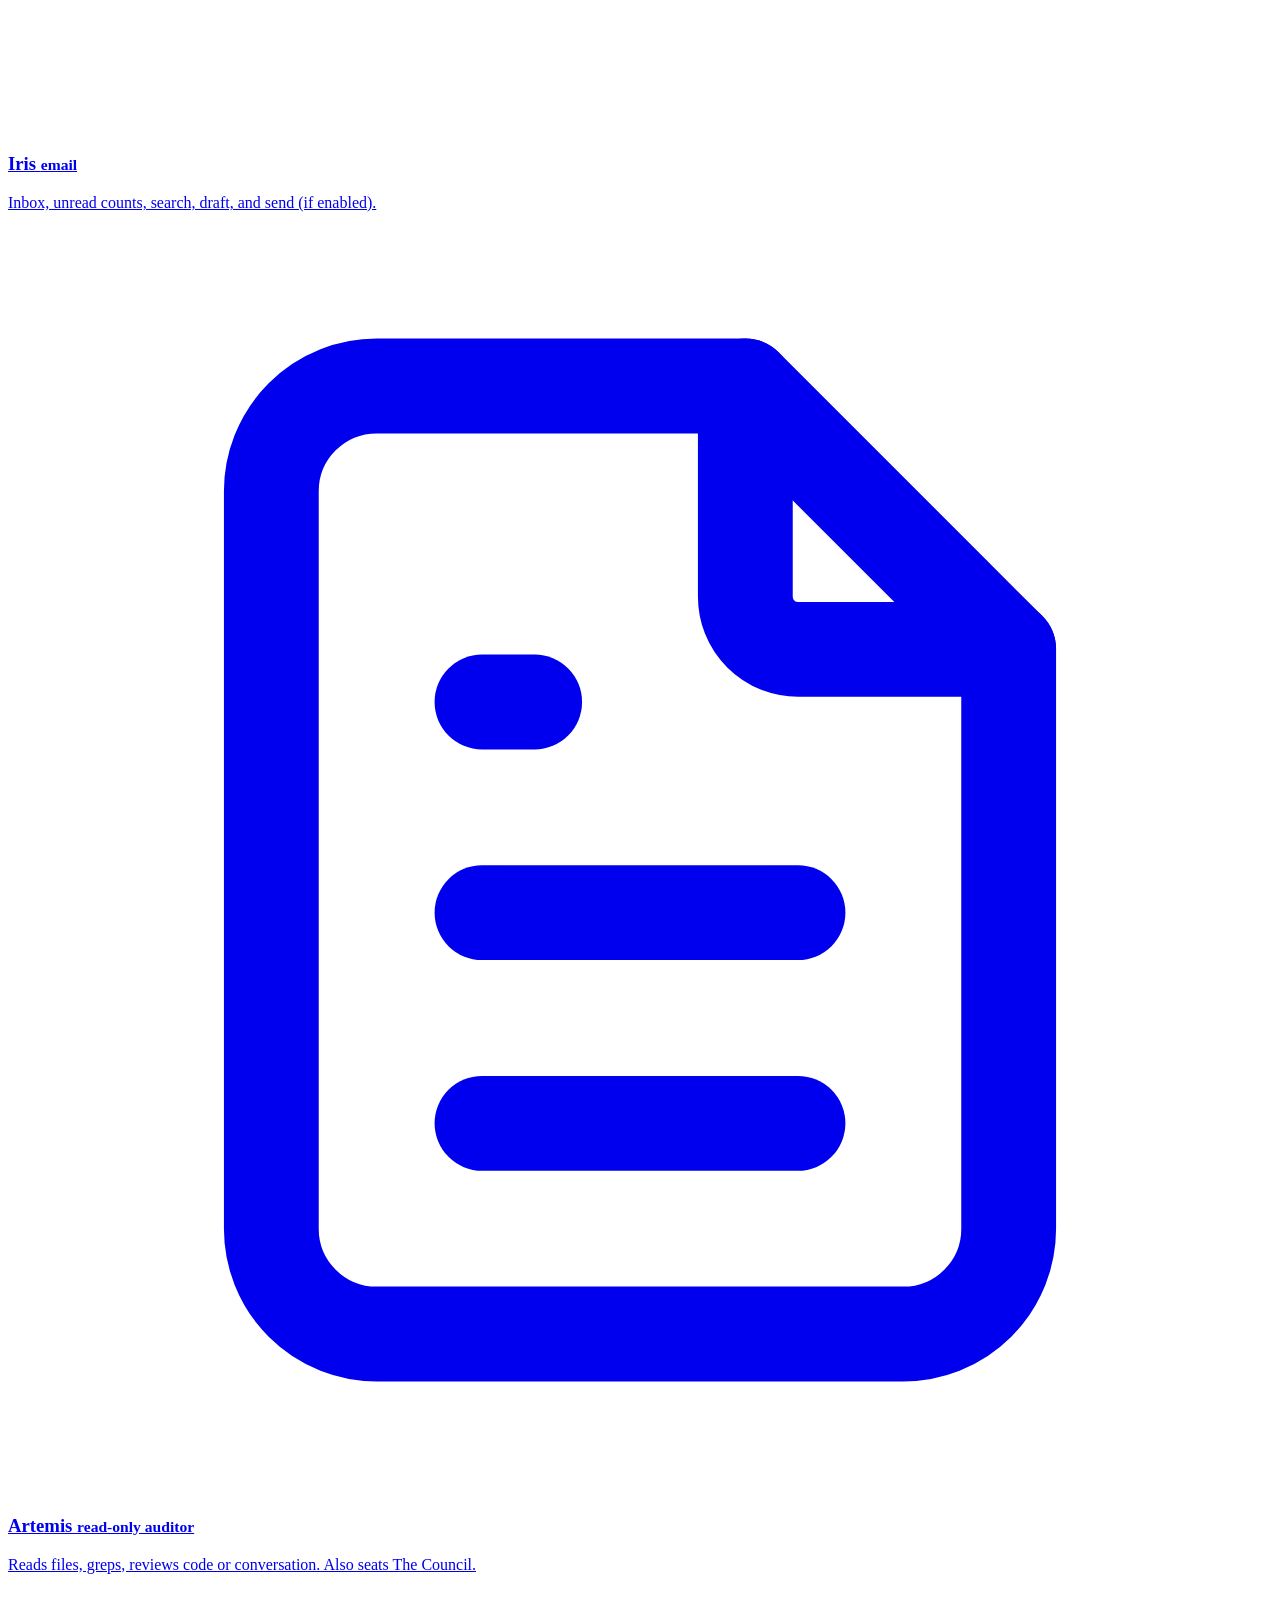
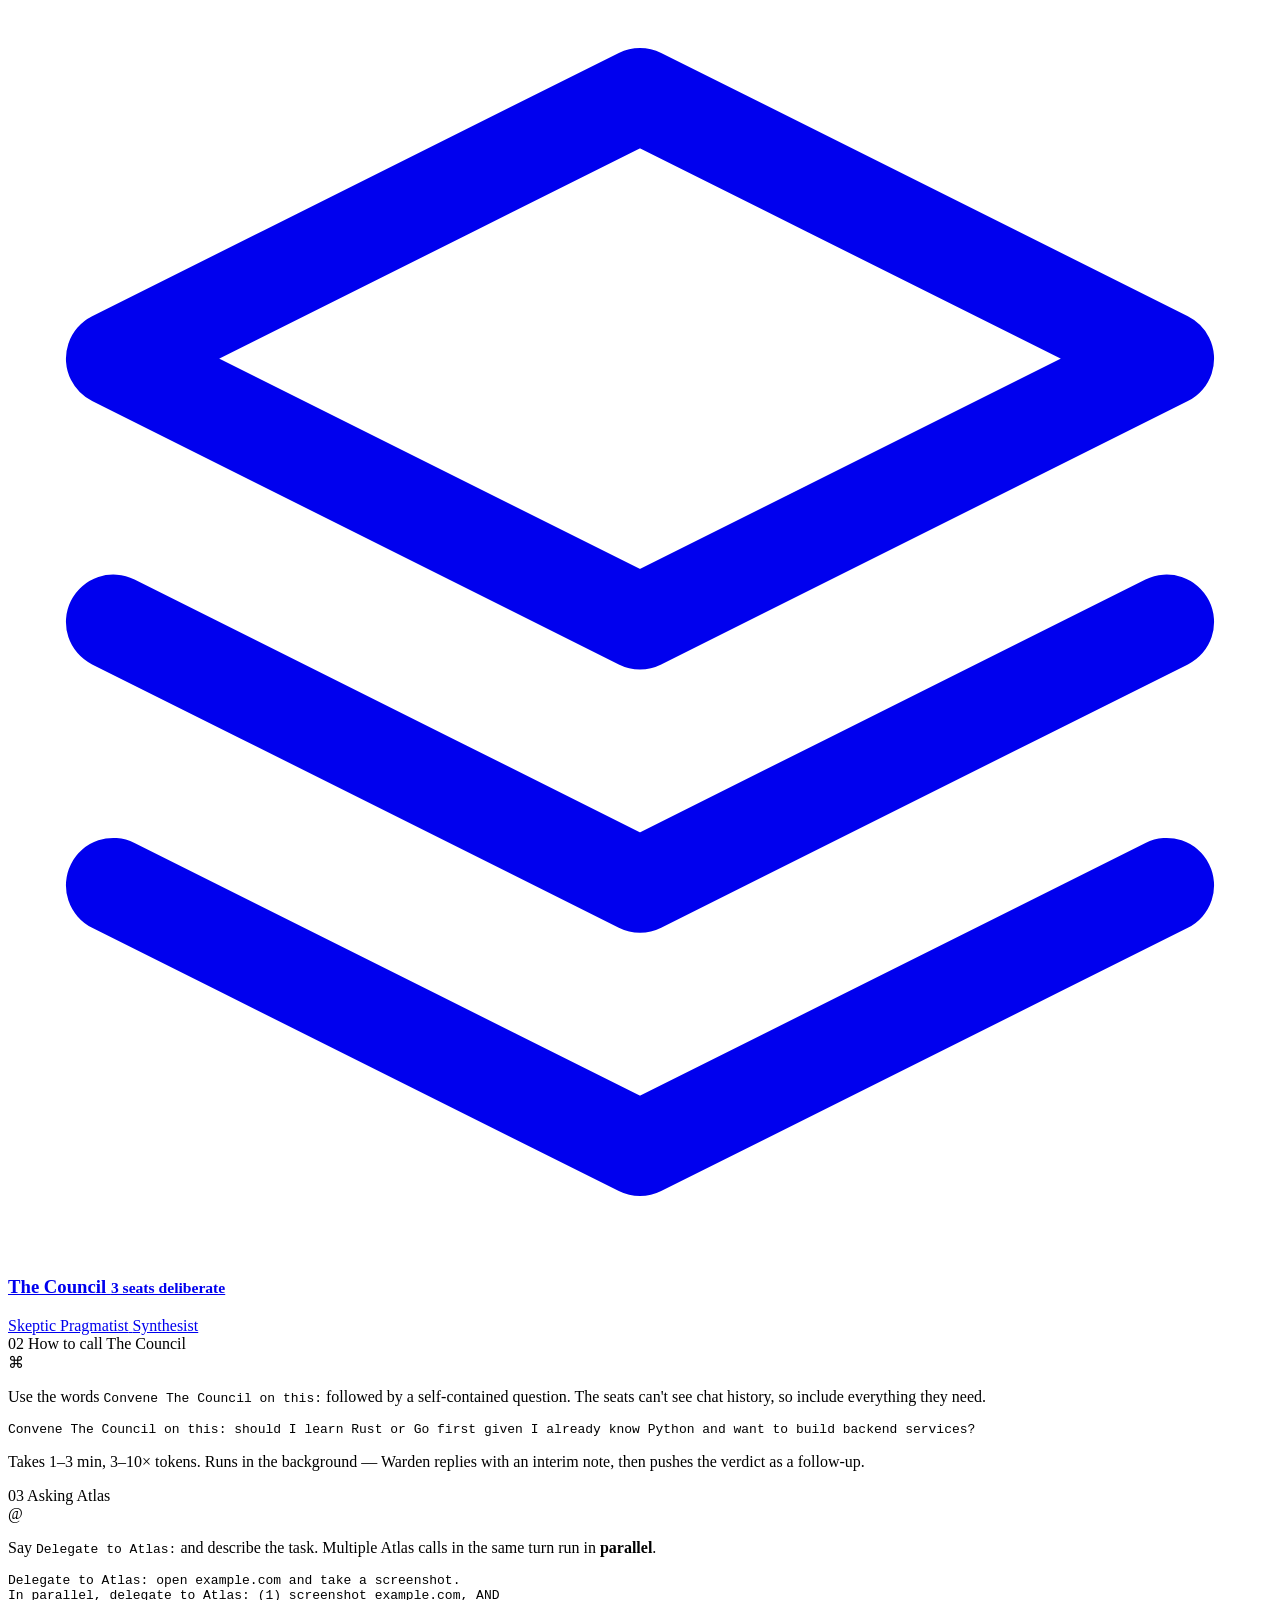
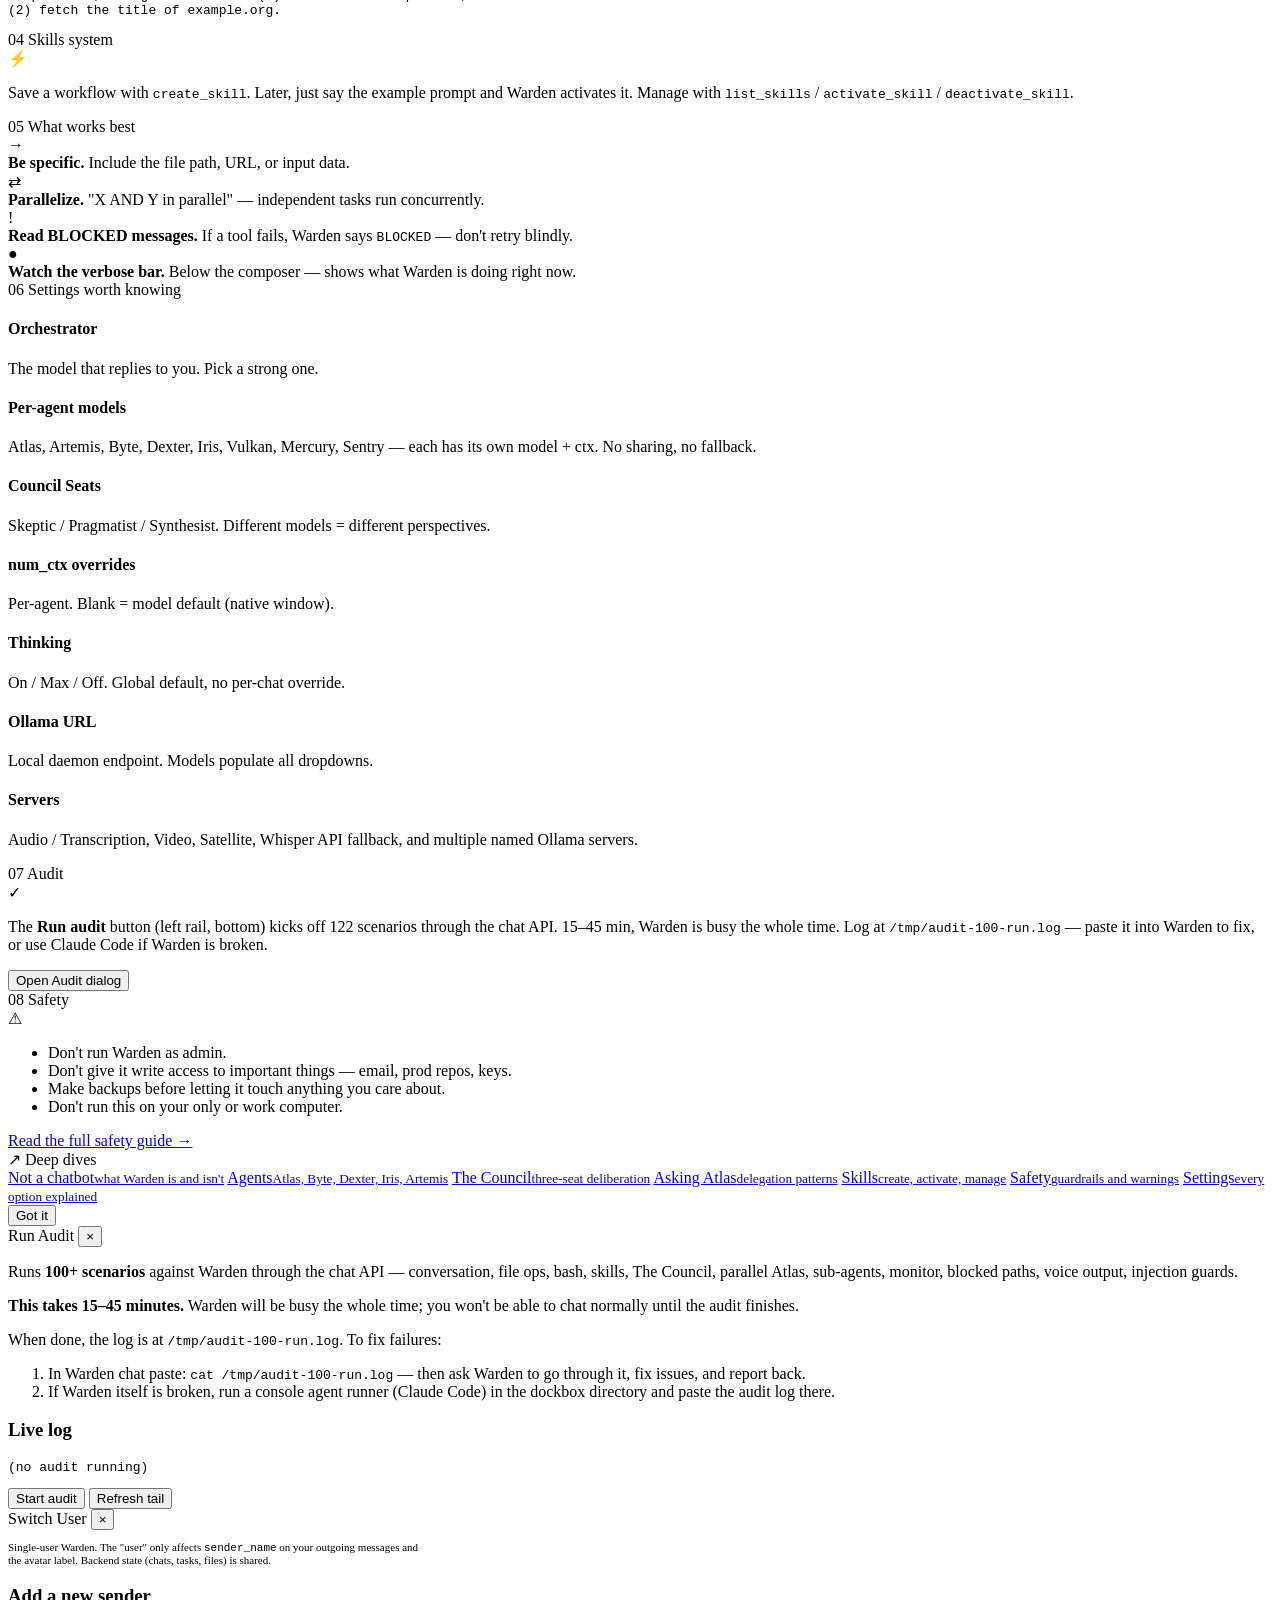
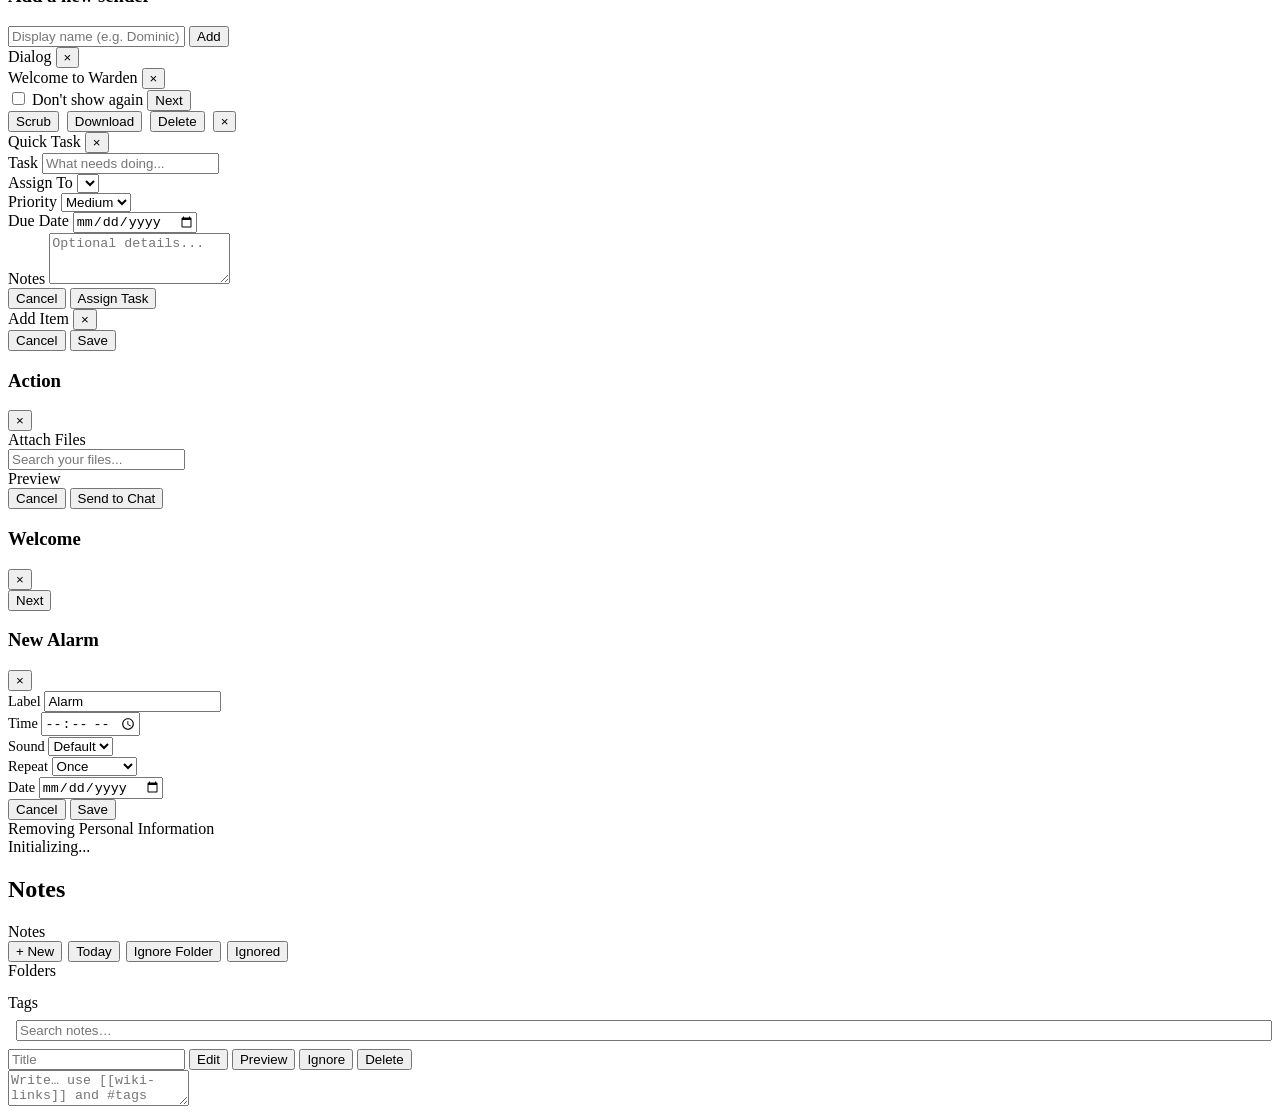
==== commit 6294ae5c: "docs(audit): fix scenario count 100 -> 122 in dashboard help text" ====
--- a/public/index.html
+++ b/public/index.html
@@ -1155,7 +1155,7 @@
       <div class="help-callout help-callout-info">
         <div class="help-callout-icon" aria-hidden="true">✓</div>
         <div class="help-callout-body">
-          <p>The <strong>Run audit</strong> button (left rail, bottom) kicks off 100 scenarios through the chat API. 15–45 min, Warden is busy the whole time. Log at <code>/tmp/audit-100-run.log</code> — paste it into Warden to fix, or use Claude Code if Warden is broken.</p>
+          <p>The <strong>Run audit</strong> button (left rail, bottom) kicks off 122 scenarios through the chat API. 15–45 min, Warden is busy the whole time. Log at <code>/tmp/audit-100-run.log</code> — paste it into Warden to fix, or use Claude Code if Warden is broken.</p>
           <button class="btn btn-secondary btn-sm" onclick="openAuditModal();return false;">Open Audit dialog</button>
         </div>
       </div>
